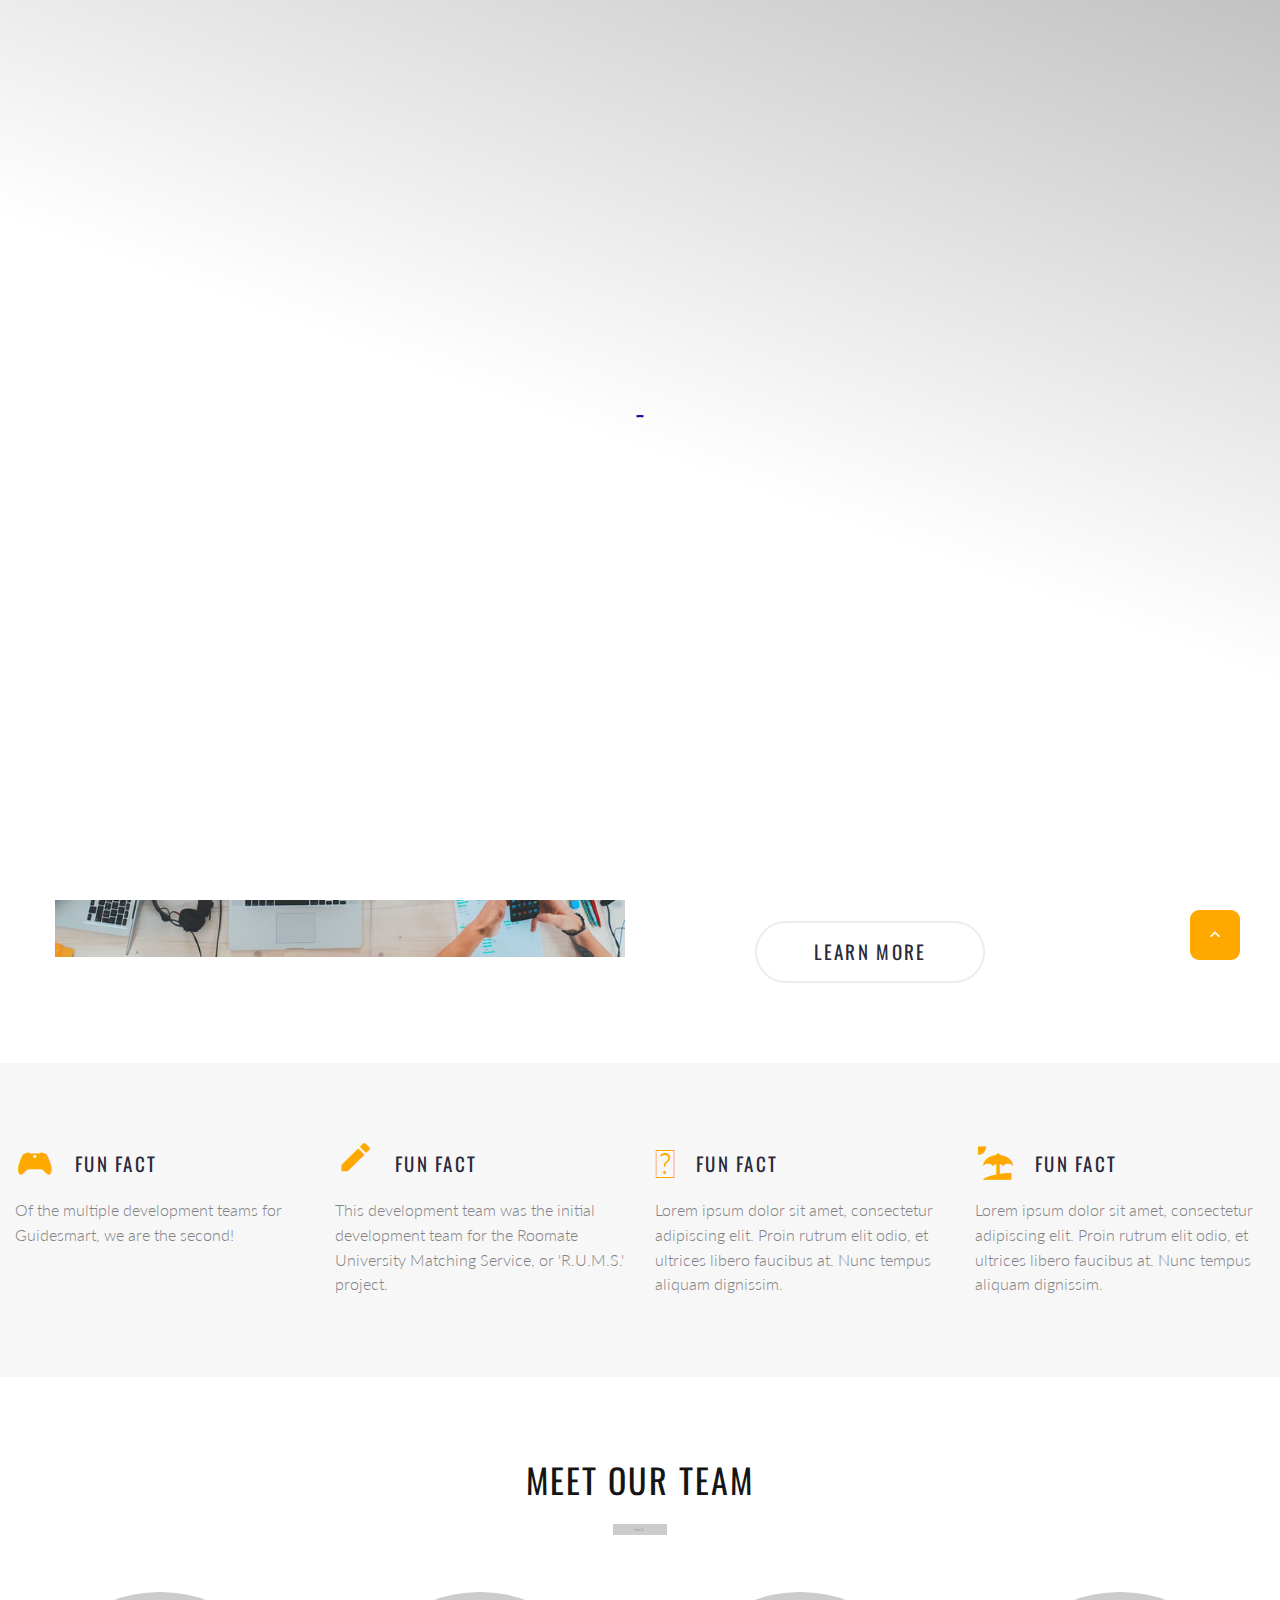
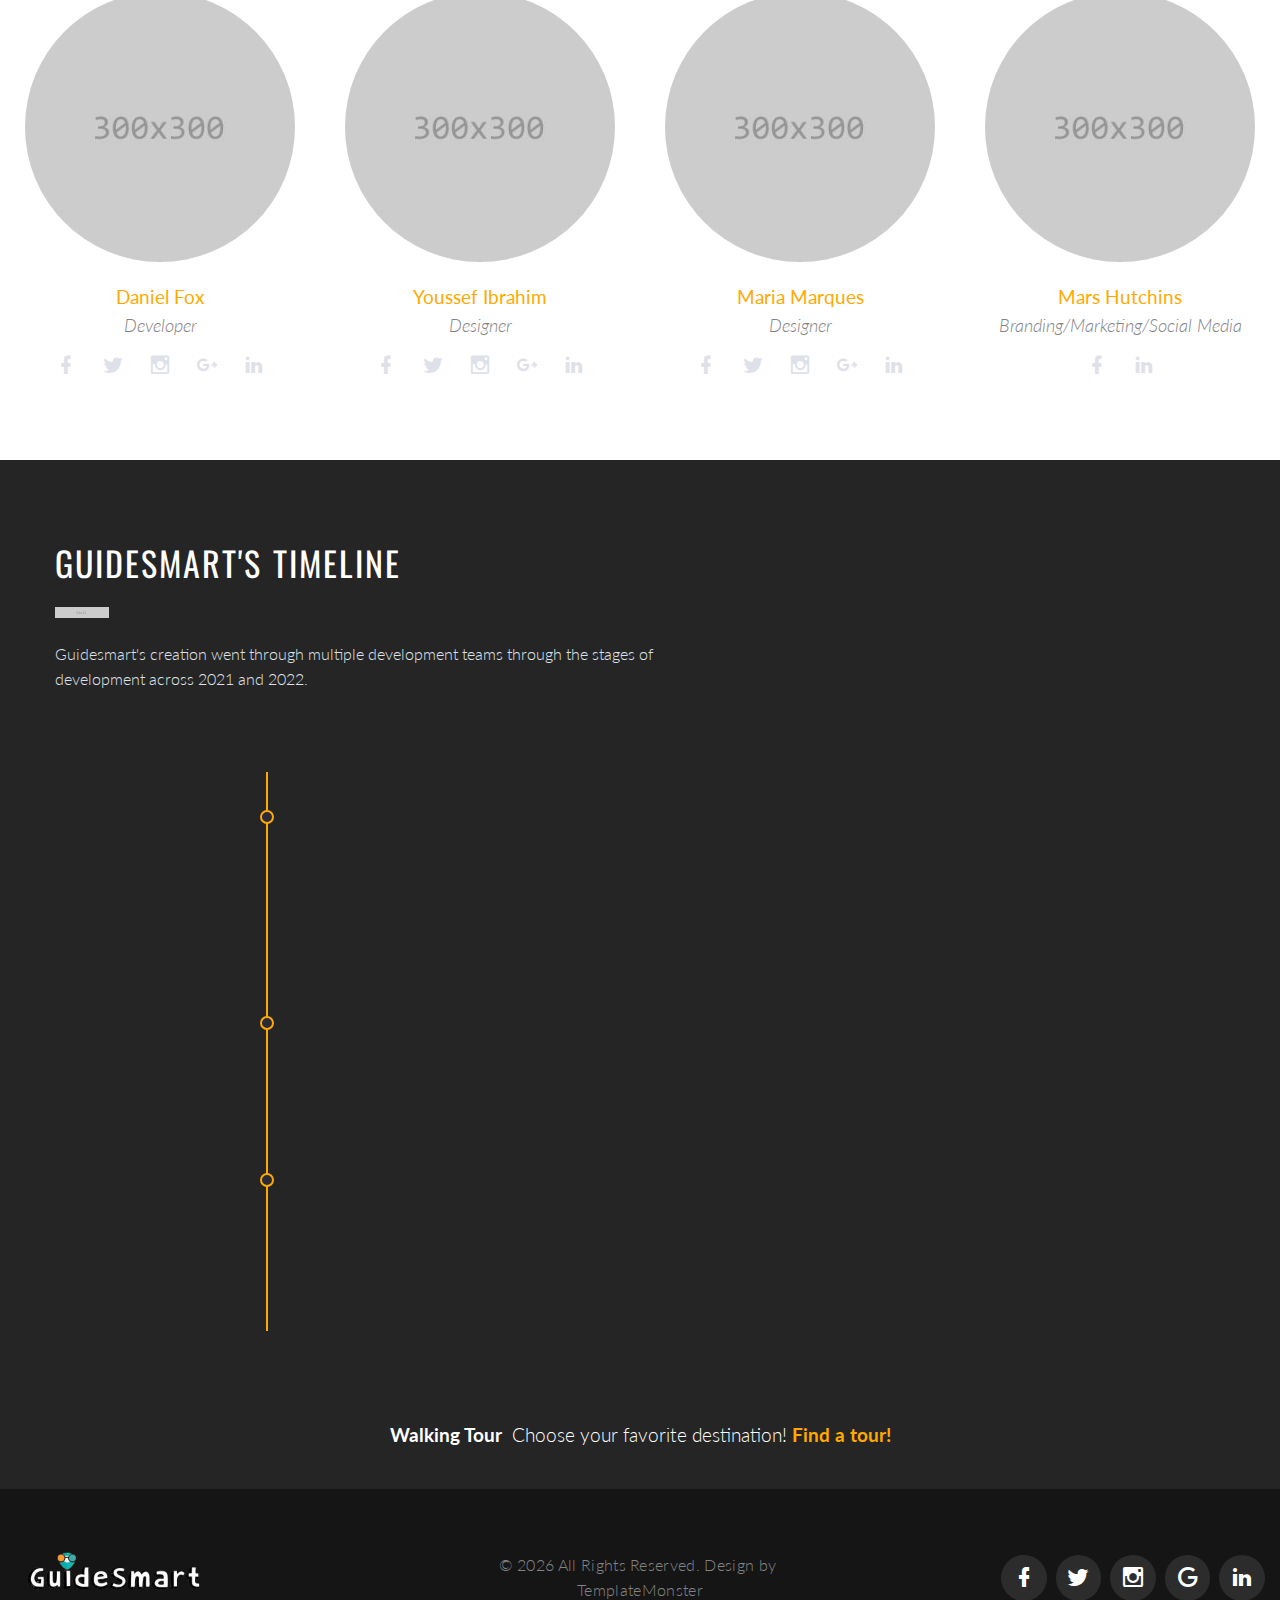
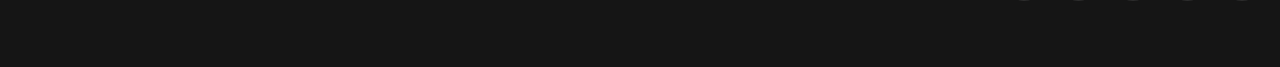
==== about-us.html @ 0b8d1c2c "Update about-us.html" ====
<!DOCTYPE html>
<html class="wide wow-animation" lang="en"> 
  <head>
    <!-- Site Title-->
    <title>About Us</title>
    <meta name="format-detection" content="telephone=no">
    <meta name="viewport" content="width=device-width, height=device-height, initial-scale=1.0">
    <meta http-equiv="X-UA-Compatible" content="IE=edge">
    <meta charset="utf-8">
    <link rel="icon" href="images/favicon.ico" type="image/x-icon">
    <!-- Stylesheets -->
    <link rel="stylesheet" type="text/css" href="//fonts.googleapis.com/css?family=Oswald:200,400%7CLato:300,400,300italic,700%7CMontserrat:900">
    <link rel="stylesheet" href="css/bootstrap.css">
    <link rel="stylesheet" href="css/style.css">
    <link rel="stylesheet" href="css/fonts.css">
		<!--[if lt IE 10]>
    <div style="background: #212121; padding: 10px 0; box-shadow: 3px 3px 5px 0 rgba(0,0,0,.3); clear: both; text-align:center; position: relative; z-index:1;"><a href="http://windows.microsoft.com/en-US/internet-explorer/"><img src="images/ie8-panel/warning_bar_0000_us.jpg" border="0" height="42" width="820" alt="You are using an outdated browser. For a faster, safer browsing experience, upgrade for free today."></a></div>
    <script src="js/html5shiv.min.js"> </script>
		<![endif]--> 
  </head>
  <body>
    <!-- Page preloader-->
    <div class="page-loader"> 
      <div class="page-loader-body"> 
        <div class="preloader-wrapper big active"> 
          <div class="spinner-layer spinner-blue"> 
            <div class="circle-clipper left">
              <div class="circle"> </div>
            </div>
            <div class="gap-patch">
              <div class="circle"> </div>
            </div>
            <div class="circle-clipper right">
              <div class="circle"></div>
            </div>
          </div>
          <div class="spinner-layer spinner-red">
            <div class="circle-clipper left">
              <div class="circle"></div>
            </div>
            <div class="gap-patch">
              <div class="circle"> </div>
            </div>
            <div class="circle-clipper right">
              <div class="circle"></div>
            </div>
          </div>
          <div class="spinner-layer spinner-yellow"> 
            <div class="circle-clipper left">
              <div class="circle"></div>
            </div>
            <div class="gap-patch">
              <div class="circle"></div>
            </div>
            <div class="circle-clipper right">
              <div class="circle"> </div>
            </div>
          </div>
          <div class="spinner-layer spinner-green"> 
            <div class="circle-clipper left">
              <div class="circle"></div>
            </div>
            <div class="gap-patch">
              <div class="circle"></div>
            </div>
            <div class="circle-clipper right">
              <div class="circle"></div>
            </div>
          </div>
        </div>
      </div>
    </div>
    <!-- Page-->
    <div class="page">
      <!-- Page Header-->
      <header class="section page-header breadcrumbs-custom-wrap bg-gradient bg-secondary-2 novi-background bg-cover">
        <!-- RD Navbar-->
        <div class="rd-navbar-wrap rd-navbar-default">
          <nav class="rd-navbar" data-layout="rd-navbar-fixed" data-sm-layout="rd-navbar-fixed" data-md-layout="rd-navbar-fixed" data-md-device-layout="rd-navbar-fixed" data-lg-layout="rd-navbar-fullwidth" data-xl-layout="rd-navbar-static" data-lg-device-layout="rd-navbar-fixed" data-xl-device-layout="rd-navbar-static" data-md-stick-up-offset="2px" data-lg-stick-up-offset="2px" data-stick-up="true" data-sm-stick-up="true" data-md-stick-up="true" data-lg-stick-up="true" data-xl-stick-up="true">
            <div class="rd-navbar-inner"> 
              <!-- RD Navbar Panel-->
              <div class="rd-navbar-panel">
                <!-- RD Navbar Toggle-->
                <button class="rd-navbar-toggle" data-rd-navbar-toggle=".rd-navbar-nav-wrap"><span></span></button>
                <!-- RD Navbar Brand-->
                <div class="rd-navbar-brand"><a class="brand-name" href="index.html"><img class="logo-default" src="images/logo-default-208x46.png" alt="" width="208" height="46"/><img class="logo-inverse" src="images/logo.png" alt="" width="208" height="46"/></a></div>
              </div>
              <div class="rd-navbar-aside-right">
                <div class="rd-navbar-nav-wrap">
                  <!-- RD Navbar Nav-->
                  <ul class="rd-navbar-nav">
                    <li><a href="index.html">Home</a>
                    </li>
                    <li class="active"><a href="about-us.html">About Us</a>
                    </li>
                    <li><a href="contacts.html">Contacts</a>
                    </li>
                    <li><a href="blank.html">Blank Template</a>
                    </li>
                  </ul>
                </div>
              </div>
            </div>
          </nav>
        </div>
        <!-- Breadcrumbs-->
        <section class="breadcrumbs-custom" style="background: url(&quot;images/breadcrumbs-bg.jpg&quot;); background-size: cover;">
          <div class="container">
            <p class="breadcrumbs-custom-subtitle">Who We Are</p>
            <p class="heading-1 breadcrumbs-custom-title">About Us</p>
            <ul class="breadcrumbs-custom-path">
              <li><a href="index.html">Home</a></li>
              <li class="active">About Us</li>
            </ul>
          </div>
        </section>

      </header>
      <!-- hi, we are brave-->
      <section class="section section-lg bg-default">
        <div class="container container-bigger">
          <div class="row row-50 justify-content-md-center align-items-lg-center justify-content-xl-between flex-lg-row-reverse">
            <div class="col-md-10 col-lg-6 col-xl-5">
              <h3>hi, we are Guide Smart</h3>
              <div class="divider divider-decorate"></div>
              <p class="heading-5">Lorem ipsum dolor sit amet, consectetur adipiscing elit, sed do eiusmod tempor incididunt ut labore et dolore magna aliqua. Ut enim ad minim veniam, quis </p>
              <p class="text-spacing-sm">Lorem ipsum dolor sit amet, consectetur adipiscing elit, sed do eiusmod tempor incididunt ut labore et dolore magna aliqua. Ut enim ad minim veniam, quis nostrud exercitation ullamco laboris nisi ut aliquip ex ea commodo consequat. Duis aute irure dolor in </p><a class="button button-default-outline button-nina" href="#">learn more</a>
            </div>
            <div class="col-md-10 col-lg-6"><img src="images/about-us-1-720x459.jpg" alt="" width="720" height="459"/>
            </div>
          </div>
        </div>
      </section>

      <!-- Small Features-->
      <section class="section section-lg section-lg-alternative bg-gray-lighter novi-background bg-cover">
        <div class="container container-wide">
          <div class="row row-50 justify-content-sm-center text-gray-light">
            <div class="col-sm-10 col-md-6 col-xl-3">
              <article class="box-minimal">
                <div class="box-minimal-header">
                  <div class="box-minimal-icon box-minimal-icon-lg novi-icon mdi mdi mdi-xbox-controller"></div>
                  <h6 class="box-minimal-title">fun fact&nbsp;</h6>
                </div>
                <p>Of the multiple development teams for Guidesmart, we are the second!</p>
              </article>
            </div>
            <div class="col-sm-10 col-md-6 col-xl-3">
              <article class="box-minimal">
                <div class="box-minimal-header">
                  <div class="box-minimal-icon box-minimal-icon-lg novi-icon mdi mdi-border-color"></div>
                  <h6 class="box-minimal-title">fun fact</h6>
                </div>
                <p>This development team was the initial development team for the Roomate University Matching Service, or 'R.U.M.S.' project.</p>
              </article>
            </div>
            <div class="col-sm-10 col-md-6 col-xl-3">
              <article class="box-minimal">
                <div class="box-minimal-header">
                  <div class="box-minimal-icon box-minimal-icon-lg novi-icon mdi-key-variant"></div>
                  <h6 class="box-minimal-title">fun fact</h6>
                </div>
                <p>Lorem ipsum dolor sit amet, consectetur adipiscing elit. Proin rutrum elit odio, et ultrices libero faucibus at. Nunc tempus aliquam dignissim.</p>
              </article>
            </div>
            <div class="col-sm-10 col-md-6 col-xl-3">
              <article class="box-minimal">
                <div class="box-minimal-header">
                  <div class="box-minimal-icon box-minimal-icon-lg novi-icon mdi mdi-beach"></div>
                  <h6 class="box-minimal-title">fun fact</h6>
                </div>
                <p>Lorem ipsum dolor sit amet, consectetur adipiscing elit. Proin rutrum elit odio, et ultrices libero faucibus at. Nunc tempus aliquam dignissim.</p>
              </article>
            </div>
          </div>
        </div>
      </section>

      <!-- our team-->
      <section class="section section-lg text-center novi-background bg-cover">
        <div class="container container-wide">
          <h3>MEET OUR TEAM</h3>
          <div class="divider divider-decorate"></div>
          <div class="row row-50 row-xxl-90 justify-content-sm-center offset-custom-2">
            <div class="col-md-6 col-lg-3">
              <div class="team-classic team-classic-circle">
                <figure><img class="rounded-circle" src="images/team-07-300x300.jpg" alt="" width="300" height="300"/>
                </figure>
                <div class="team-classic-caption">
                  <h5><a class="team-classic-title" href="#">Daniel Fox</a></h5>
                  <p class="team-classic-job-position">Developer</p>
                  <ul class="list-inline list-team">
                    <li class="list-inline-item"><a class="icon novi-icon icon-sm-bigger icon-gray-1 mdi mdi-facebook" href="#"></a></li>
                    <li class="list-inline-item"><a class="icon novi-icon icon-sm-bigger icon-gray-1 mdi mdi-twitter" href="#"></a></li>
                    <li class="list-inline-item"><a class="icon novi-icon icon-sm-bigger icon-gray-1 mdi mdi-instagram" href="#"></a></li>
                    <li class="list-inline-item"><a class="icon novi-icon icon-sm-bigger icon-gray-1 mdi mdi-google-plus" href="#"></a></li>
                    <li class="list-inline-item"><a class="icon novi-icon icon-sm-bigger icon-gray-1 mdi mdi-linkedin" href="#"></a></li>
                  </ul>
                </div>
              </div>
            </div>
            <div class="col-md-6 col-lg-3">
              <div class="team-classic team-classic-circle">
                <figure><img class="rounded-circle" src="images/team-08-300x300.jpg" alt="" width="300" height="300"/>
                </figure>
                <div class="team-classic-caption">
                  <h5><a class="team-classic-title" href="#">Youssef Ibrahim</a></h5>
                  <p class="team-classic-job-position">Designer</p>
                  <ul class="list-inline list-team">
                    <li class="list-inline-item"><a class="icon novi-icon icon-sm-bigger icon-gray-1 mdi mdi-facebook" href="#"></a></li>
                    <li class="list-inline-item"><a class="icon novi-icon icon-sm-bigger icon-gray-1 mdi mdi-twitter" href="#"></a></li>
                    <li class="list-inline-item"><a class="icon novi-icon icon-sm-bigger icon-gray-1 mdi mdi-instagram" href="#"></a></li>
                    <li class="list-inline-item"><a class="icon novi-icon icon-sm-bigger icon-gray-1 mdi mdi-google-plus" href="#"></a></li>
                    <li class="list-inline-item"><a class="icon novi-icon icon-sm-bigger icon-gray-1 mdi mdi-linkedin" href="#"></a></li>
                  </ul>
                </div>
              </div>
            </div>
            <div class="col-md-6 col-lg-3">
              <div class="team-classic team-classic-circle">
                <figure><img class="rounded-circle" src="images/team-09-300x300.jpg" alt="" width="300" height="300"/>
                </figure>
                <div class="team-classic-caption">
                  <h5><a class="team-classic-title" href="#">Maria Marques</a></h5>
                  <p class="team-classic-job-position">Designer</p>
                  <ul class="list-inline list-team">
                    <li class="list-inline-item"><a class="icon novi-icon icon-sm-bigger icon-gray-1 mdi mdi-facebook" href="#"></a></li>
                    <li class="list-inline-item"><a class="icon novi-icon icon-sm-bigger icon-gray-1 mdi mdi-twitter" href="#"></a></li>
                    <li class="list-inline-item"><a class="icon novi-icon icon-sm-bigger icon-gray-1 mdi mdi-instagram" href="#"></a></li>
                    <li class="list-inline-item"><a class="icon novi-icon icon-sm-bigger icon-gray-1 mdi mdi-google-plus" href="#"></a></li>
                    <li class="list-inline-item"><a class="icon novi-icon icon-sm-bigger icon-gray-1 mdi mdi-linkedin" href="#"></a></li>
                  </ul>
                </div>
              </div>
            </div>
            <div class="col-md-6 col-lg-3">
              <div class="team-classic team-classic-circle">
                <figure><img class="rounded-circle" src="images/team-10-300x300.jpg" alt="" width="300" height="300"/>
                </figure>
                <div class="team-classic-caption">
                  <h5><a class="team-classic-title" href="#">Mars Hutchins</a></h5>
                  <p class="team-classic-job-position">Branding/Marketing/Social Media</p>
                  <ul class="list-inline list-team">
                    <li class="list-inline-item"><a class="icon novi-icon icon-sm-bigger icon-gray-1 mdi mdi-facebook" href="https://www.facebook.com/profile.php?id=100077407101722"></a></li>
                    <li class="list-inline-item"><a class="icon novi-icon icon-sm-bigger icon-gray-1 mdi mdi-linkedin" href="https://www.linkedin.com/in/mars-hutchins-b21b64153/"></a></li>
                  </ul>
                </div>
              </div>
            </div>
           
</div>
        </div>
      </section>

      <!-- Our history-->
      <section class="section section-lg bg-gray-700 novi-background bg-cover">
        <div class="container container-bigger">
          <div class="row row-fix row-50 justify-content-sm-center justify-content-xl-between">
            <div class="col-sm-10 col-md-12 col-xl-7">
              <h3>Guidesmart's Timeline</h3>
              <div class="divider divider-decorate"></div>
              <p class="text-gray-light">Guidesmart's creation went through multiple development teams through the stages of development across 2021 and 2022. </p>
              <div class="time-line-vertical inset-md">
                <div class="time-line-vertical-element">
                  <div class="unit unit-sm flex-column flex-md-row unit-spacing-xxl">
                    <div class="unit-left">
                      <div class="time-line-time">
                        <time class="wow fadeInLeft" data-wow-delay=".0s" datetime="2018">August 2021</time>
                      </div>
                    </div>
                    <div class="unit-body">
                      <div class="time-line-content wow fadeInRight" data-wow-delay=".6s">
                        <h5>Project Creation Date</h5>
                        <p>It was in the Fall of 2021 that this Guidesmart’s initial team was created, as well as the project’s pitch and subsequent creation. Through the following months the project would go through development of planning for userbase, funding, visual style and branding. </p>
                      </div>
                    </div>
                  </div>
                </div>
                <div class="time-line-vertical-element">
                  <div class="unit flex-column flex-md-row unit-spacing-xxl">
                    <div class="unit-left">
                      <div class="time-line-time">
                        <time class="wow fadeInLeft" data-wow-delay=".1s" datetime="2018">December 2021</time>
                      </div>
                    </div>
                    <div class="unit-body">
                      <div class="time-line-content wow fadeInRight" data-wow-delay=".7s">
                        <h5>Prototype Creation</h5>
                        <p> By the end of 2021, Guidesmart’s logos, assets and low-fidelity prototype was created, simulating how it would look as a phone application. </p>
                      </div>
                    </div>
                  </div>
                </div>
                <div class="time-line-vertical-element">
                  <div class="unit flex-column flex-md-row unit-spacing-xxl">
                    <div class="unit-left">
                      <div class="time-line-time">
                        <time class="wow fadeInLeft" data-wow-delay=".2s" datetime="2018">January 2022</time>
                      </div>
                    </div>
                    <div class="unit-body">
                      <div class="time-line-content wow fadeInRight" data-wow-delay=".8s">
                        <h5>Control Change</h5>
                        <p>In the Spring of 2022, control of the Guidesmart project was handed over to a new team of developers, that being the current team on this page, who went forward with testing, mitigation and recreation of this site.</p>
                      </div>
                    </div>
                  </div>
                </div>
              </div>
            </div>
            <div class="col-sm-10 col-md-12 col-xl-4">
              <div class="row row-30">
                <div class="col-md-4 col-xl-12 wow fadeInUp" data-wow-delay=".1s"><img src="images/about-us-2-420x280.jpg" alt="" width="420" height="280"/>
                </div>
                <div class="col-md-4 col-xl-12 wow fadeInUp" data-wow-delay=".2s"><img src="images/about-us-3-420x280.jpg" alt="" width="420" height="280"/>
                </div>
                <div class="col-md-4 col-xl-12 wow fadeInUp" data-wow-delay=".3s"><img src="images/about-us-4-420x280.jpg" alt="" width="420" height="280"/>
                </div>
              </div>
            </div>
          </div>
        </div>
      </section>


      <!-- CTA Gradient-->
      <section class="section section-xs text-center bg-gray-700 novi-background bg-cover">
        <div class="container container-wide">
          <div class="box-cta-thin">
            <p class="big"><strong>Walking Tour  </strong>&nbsp;<span>Choose your favorite destination!</span>&nbsp;<a class="link-bold" href="#">Find a tour! </a></p>
          </div>
        </div>
      </section>

      <!-- Footer Minimal-->
      <footer class="section page-footer page-footer-minimal novi-background bg-cover text-center bg-gray-darker">
        <div class="container container-wide">
          <div class="row row-fix justify-content-sm-center align-items-md-center row-30">
            <div class="col-md-10 col-lg-7 col-xl-4 text-xl-left"><a href="index.html"><img class="inverse-logo" src="images/logo.png" alt="" width="208" height="46"/></a></div>
            <div class="col-md-10 col-lg-7 col-xl-4">
              <p class="right">&#169;&nbsp;<span class="copyright-year"></span> All Rights Reserved. Design&nbsp;by&nbsp;<a href="https://www.templatemonster.com">TemplateMonster</a></p>
            </div>
            <div class="col-md-10 col-lg-7 col-xl-4 text-xl-right">
              <ul class="group-xs group-middle"> 
                <li><a class="icon novi-icon icon-md-middle icon-circle icon-secondary-5-filled mdi mdi-facebook" href="#"></a></li>
                <li><a class="icon novi-icon icon-md-middle icon-circle icon-secondary-5-filled mdi mdi-twitter" href="#"></a></li>
                <li><a class="icon novi-icon icon-md-middle icon-circle icon-secondary-5-filled mdi mdi-instagram" href="#"></a></li>
                <li><a class="icon novi-icon icon-md-middle icon-circle icon-secondary-5-filled mdi mdi-google" href="#"></a></li>
                <li><a class="icon novi-icon icon-md-middle icon-circle icon-secondary-5-filled mdi mdi-linkedin" href="#"></a></li>
              </ul>
            </div>
          </div>
        </div>
      </footer>
    </div>
    <!-- Global Mailform Output-->
    <div class="snackbars" id="form-output-global"> </div>
    <!-- Javascript-->
    <script src="js/core.min.js"></script>
    <script src="js/script.js"></script>
  </body>
</html>
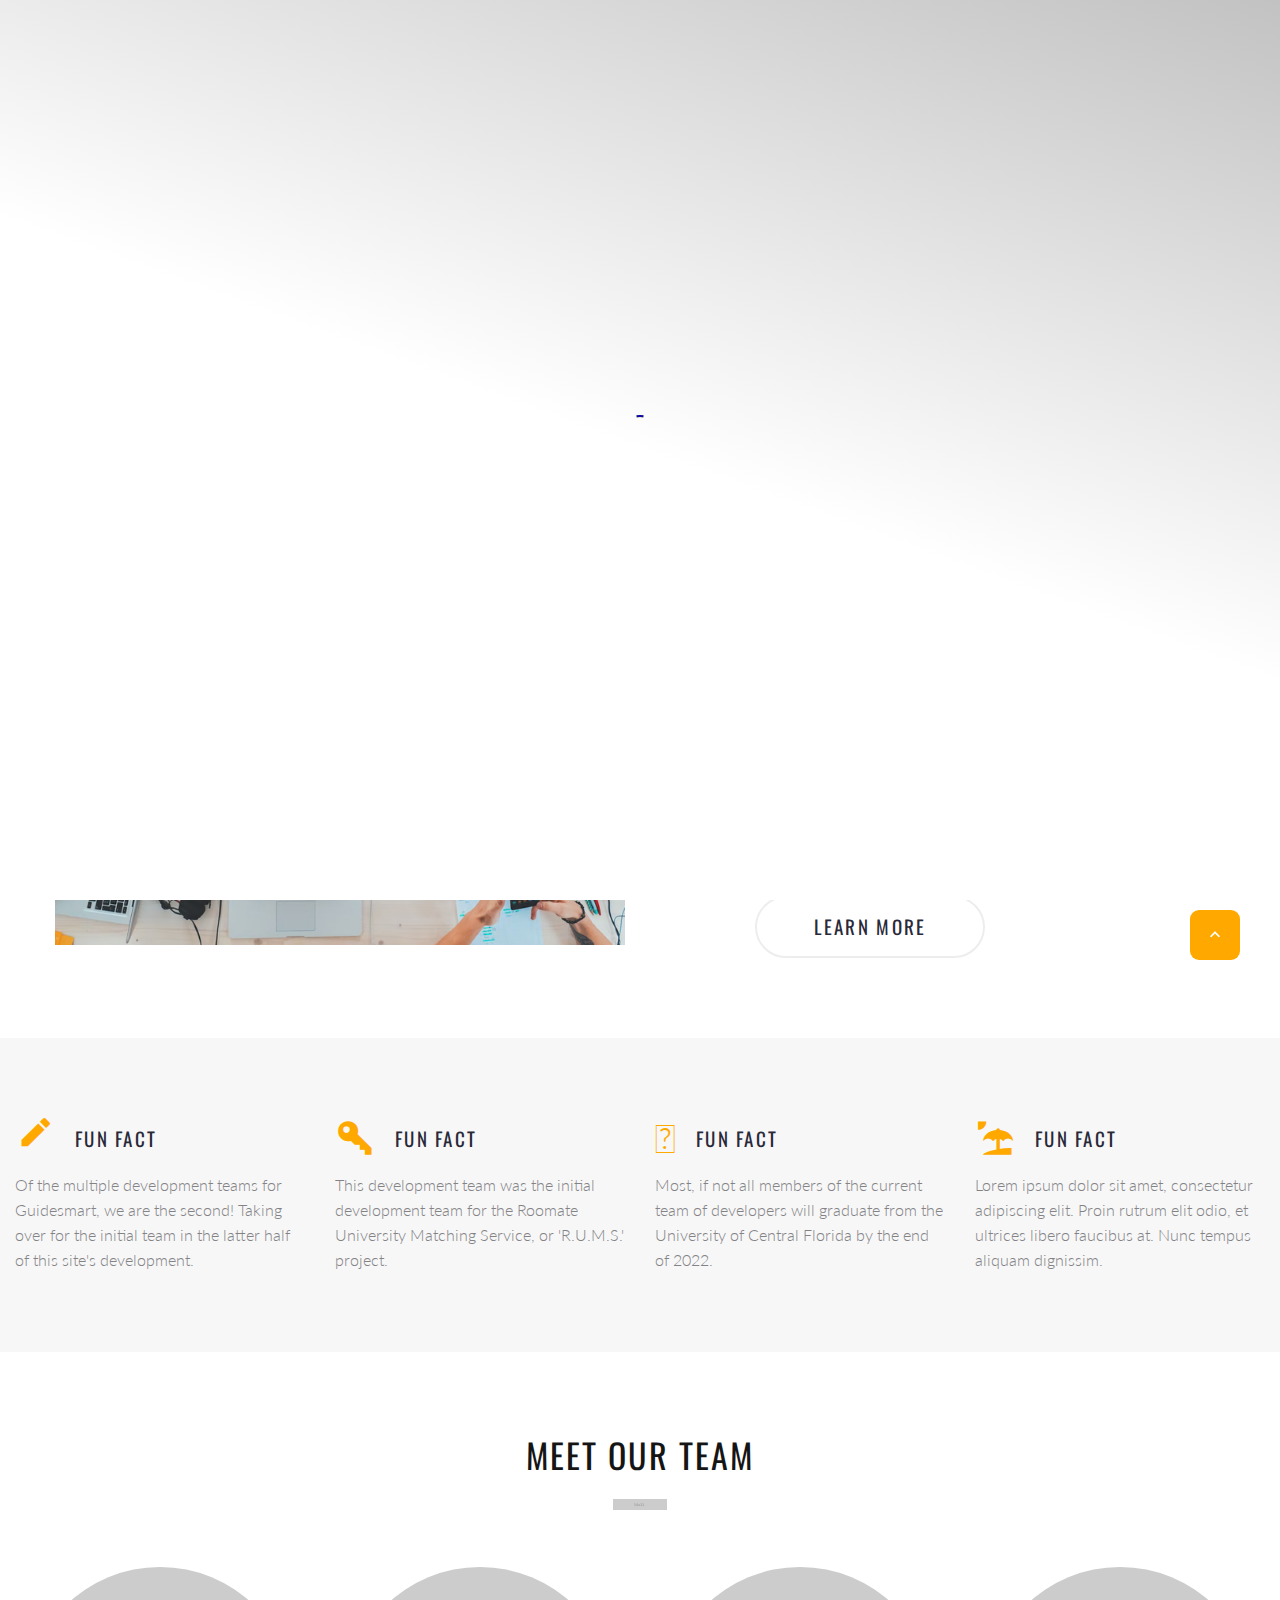
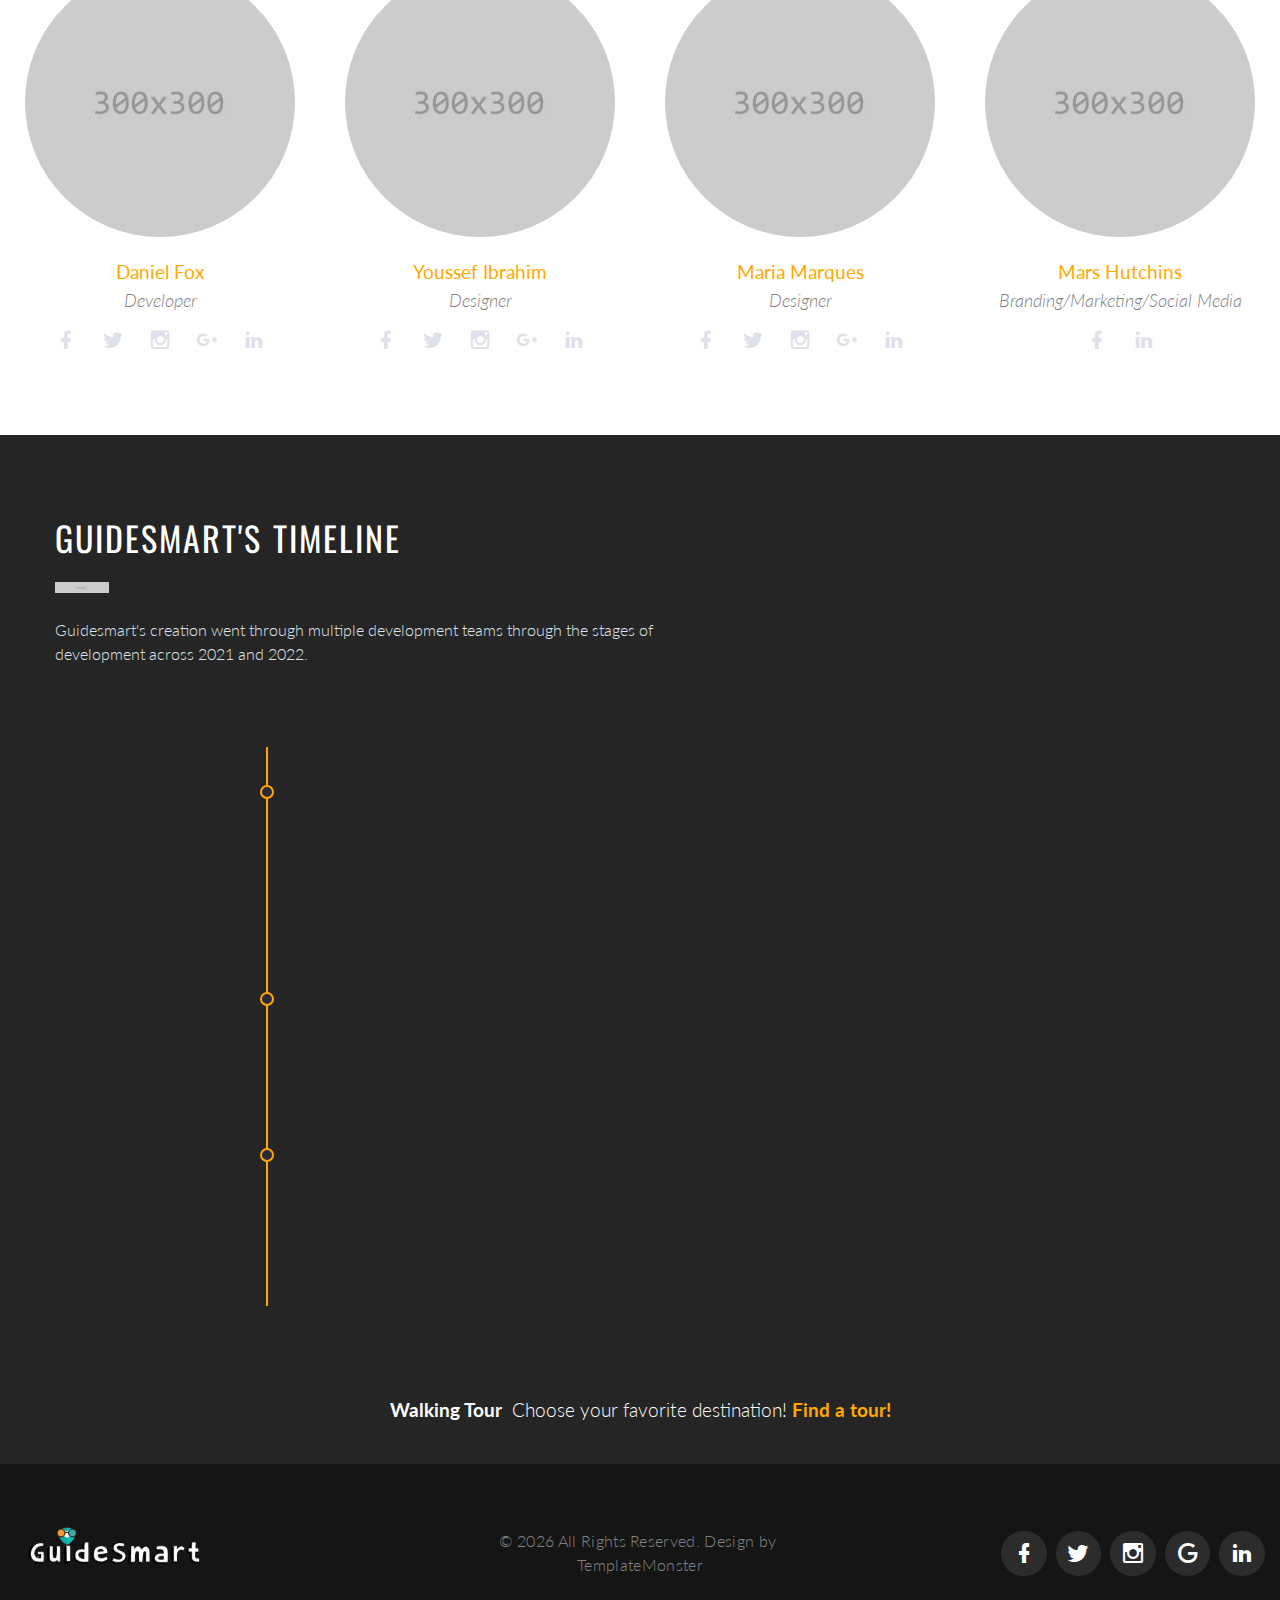
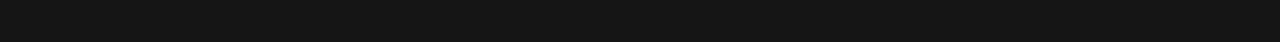
==== commit c41a3760: "Update about-us.html" ====
--- a/about-us.html
+++ b/about-us.html
@@ -123,8 +123,8 @@
             <div class="col-md-10 col-lg-6 col-xl-5">
               <h3>hi, we are Guide Smart</h3>
               <div class="divider divider-decorate"></div>
-              <p class="heading-5">Lorem ipsum dolor sit amet, consectetur adipiscing elit, sed do eiusmod tempor incididunt ut labore et dolore magna aliqua. Ut enim ad minim veniam, quis </p>
-              <p class="text-spacing-sm">Lorem ipsum dolor sit amet, consectetur adipiscing elit, sed do eiusmod tempor incididunt ut labore et dolore magna aliqua. Ut enim ad minim veniam, quis nostrud exercitation ullamco laboris nisi ut aliquip ex ea commodo consequat. Duis aute irure dolor in </p><a class="button button-default-outline button-nina" href="#">learn more</a>
+              <p class="heading-5">The current members of Guidesmart's development team are dedicated to delivering each aspect of this site's creation and improvement. </p>
+              <p class="text-spacing-sm">Each of us are working in different areas of creation, from visual style, to development, to content. We are all working hard to ensure Guidesmart's service and success with every member and user who enters the site. </p><a class="button button-default-outline button-nina" href="#">learn more</a>
             </div>
             <div class="col-md-10 col-lg-6"><img src="images/about-us-1-720x459.jpg" alt="" width="720" height="459"/>
             </div>
@@ -139,16 +139,16 @@
             <div class="col-sm-10 col-md-6 col-xl-3">
               <article class="box-minimal">
                 <div class="box-minimal-header">
-                  <div class="box-minimal-icon box-minimal-icon-lg novi-icon mdi mdi mdi-xbox-controller"></div>
+                  <div class="box-minimal-icon box-minimal-icon-lg novi-icon mdi mdi mdi-border-color"></div>
                   <h6 class="box-minimal-title">fun fact&nbsp;</h6>
                 </div>
-                <p>Of the multiple development teams for Guidesmart, we are the second!</p>
+                <p>Of the multiple development teams for Guidesmart, we are the second! Taking over for the initial team in the latter half of this site's development.</p>
               </article>
             </div>
             <div class="col-sm-10 col-md-6 col-xl-3">
               <article class="box-minimal">
                 <div class="box-minimal-header">
-                  <div class="box-minimal-icon box-minimal-icon-lg novi-icon mdi mdi-border-color"></div>
+                  <div class="box-minimal-icon box-minimal-icon-lg novi-icon mdi mdi-key-variant"></div>
                   <h6 class="box-minimal-title">fun fact</h6>
                 </div>
                 <p>This development team was the initial development team for the Roomate University Matching Service, or 'R.U.M.S.' project.</p>
@@ -157,10 +157,10 @@
             <div class="col-sm-10 col-md-6 col-xl-3">
               <article class="box-minimal">
                 <div class="box-minimal-header">
-                  <div class="box-minimal-icon box-minimal-icon-lg novi-icon mdi-key-variant"></div>
+                  <div class="box-minimal-icon box-minimal-icon-lg novi-icon mdi-trophy-variant"></div>
                   <h6 class="box-minimal-title">fun fact</h6>
                 </div>
-                <p>Lorem ipsum dolor sit amet, consectetur adipiscing elit. Proin rutrum elit odio, et ultrices libero faucibus at. Nunc tempus aliquam dignissim.</p>
+                <p>Most, if not all members of the current team of developers will graduate from the University of Central Florida by the end of 2022.</p>
               </article>
             </div>
             <div class="col-sm-10 col-md-6 col-xl-3">
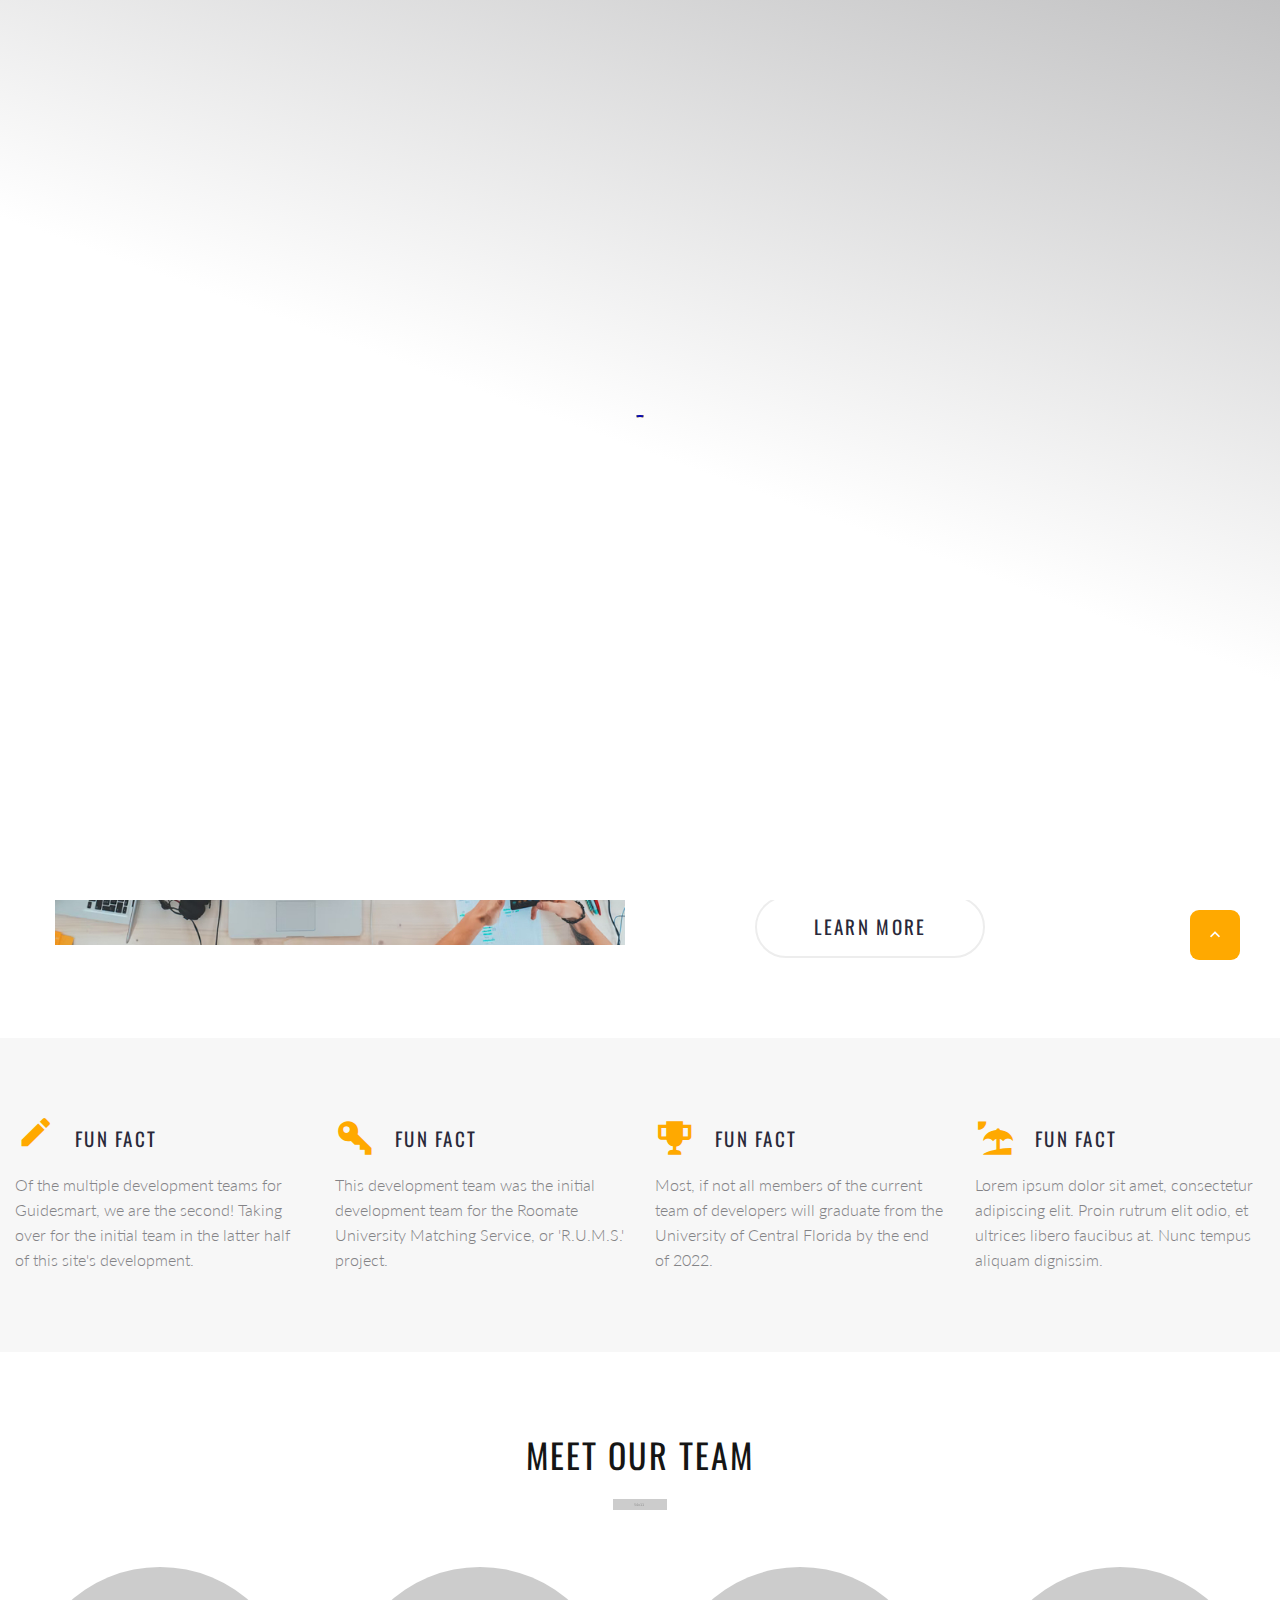
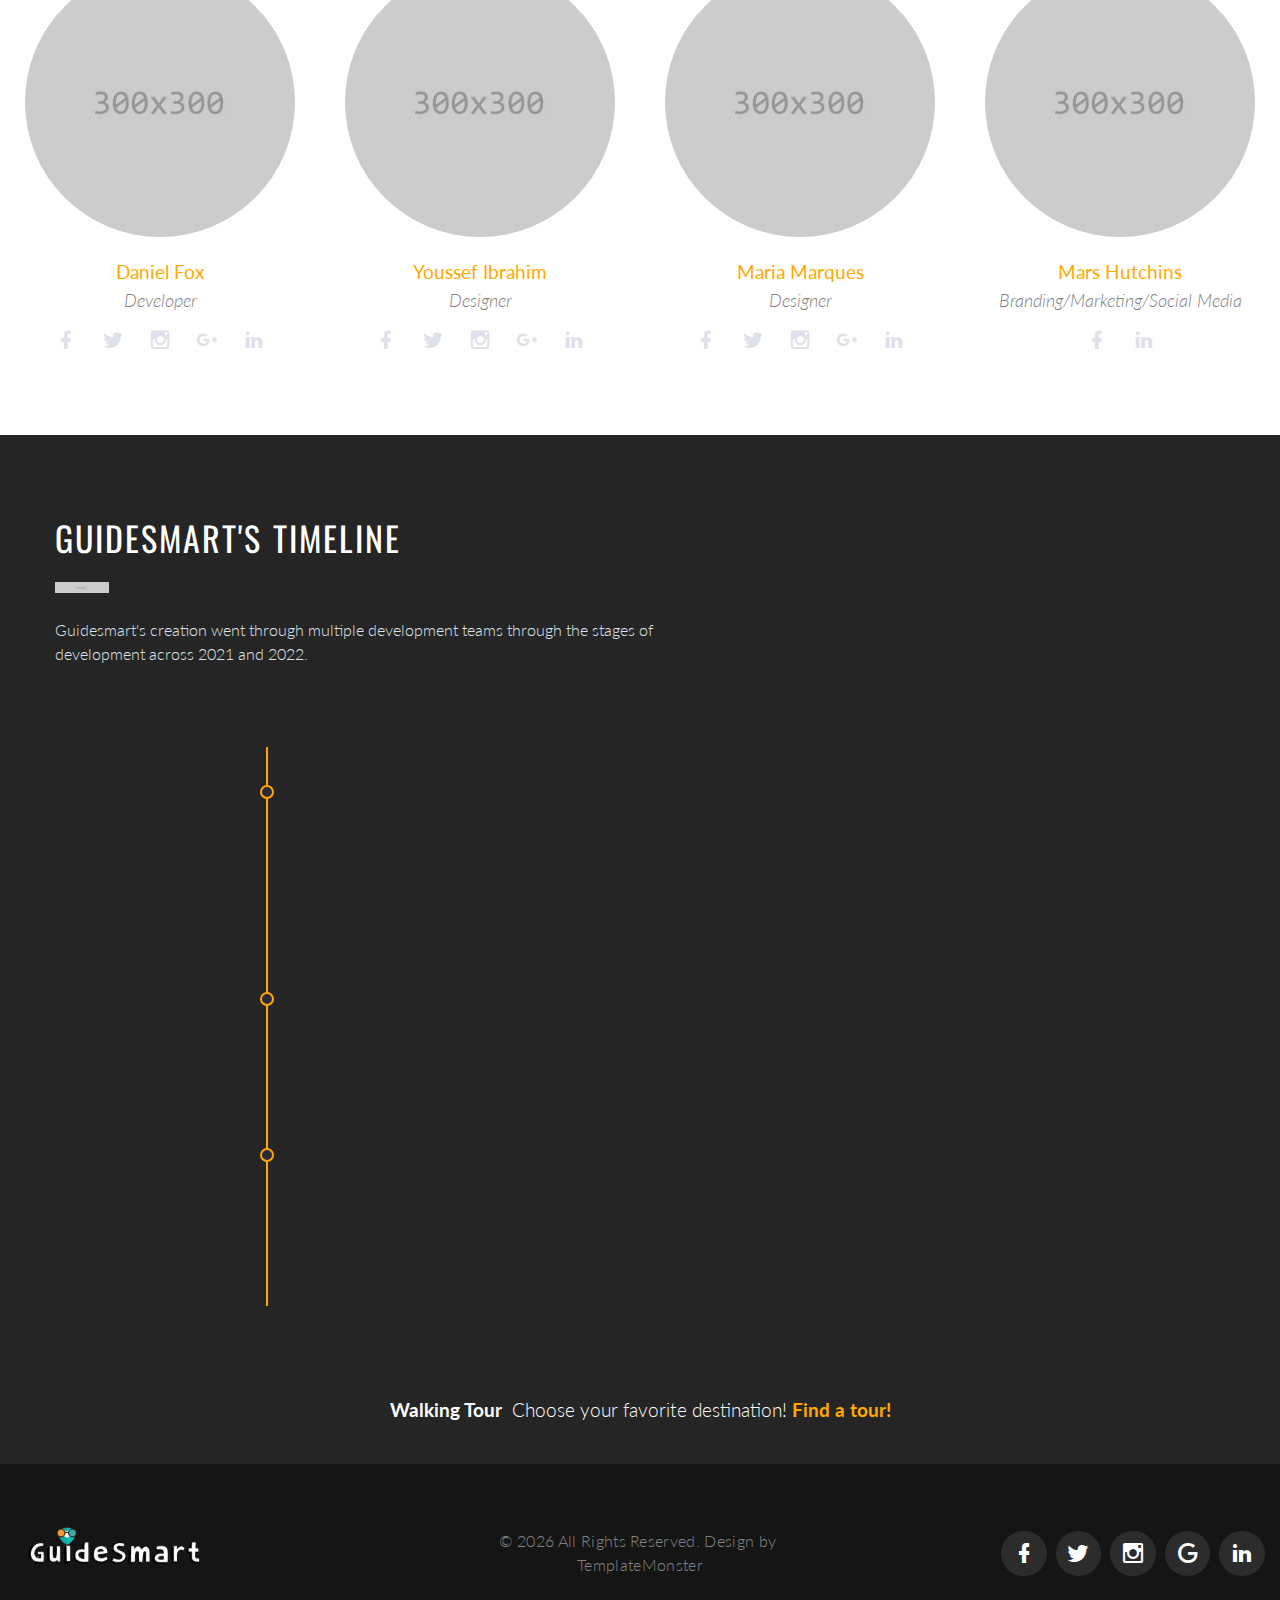
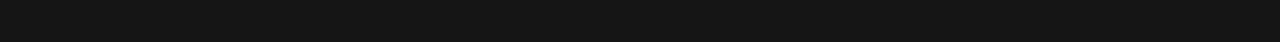
==== commit dff327c0: "Update about-us.html" ====
--- a/about-us.html
+++ b/about-us.html
@@ -157,7 +157,7 @@
             <div class="col-sm-10 col-md-6 col-xl-3">
               <article class="box-minimal">
                 <div class="box-minimal-header">
-                  <div class="box-minimal-icon box-minimal-icon-lg novi-icon mdi-trophy-variant"></div>
+                  <div class="box-minimal-icon box-minimal-icon-lg novi-icon mdi mdi-trophy-variant"></div>
                   <h6 class="box-minimal-title">fun fact</h6>
                 </div>
                 <p>Most, if not all members of the current team of developers will graduate from the University of Central Florida by the end of 2022.</p>
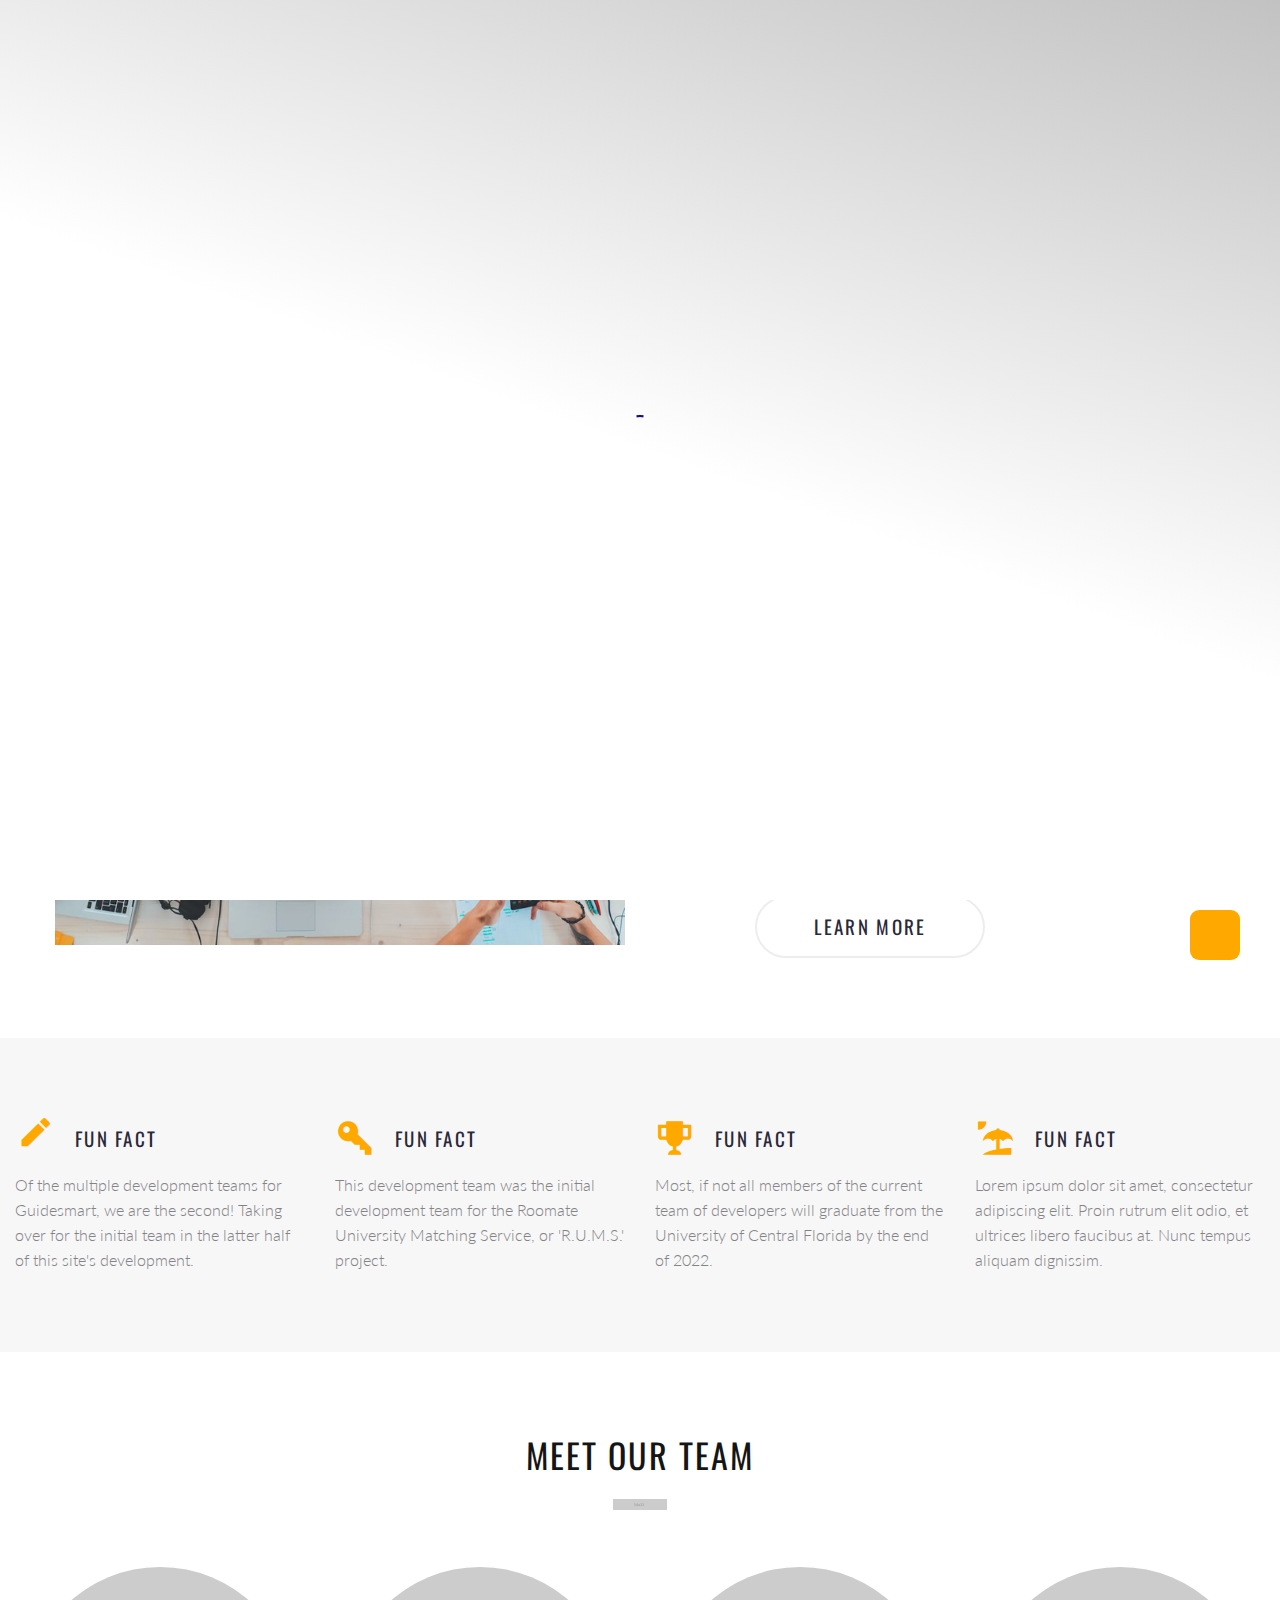
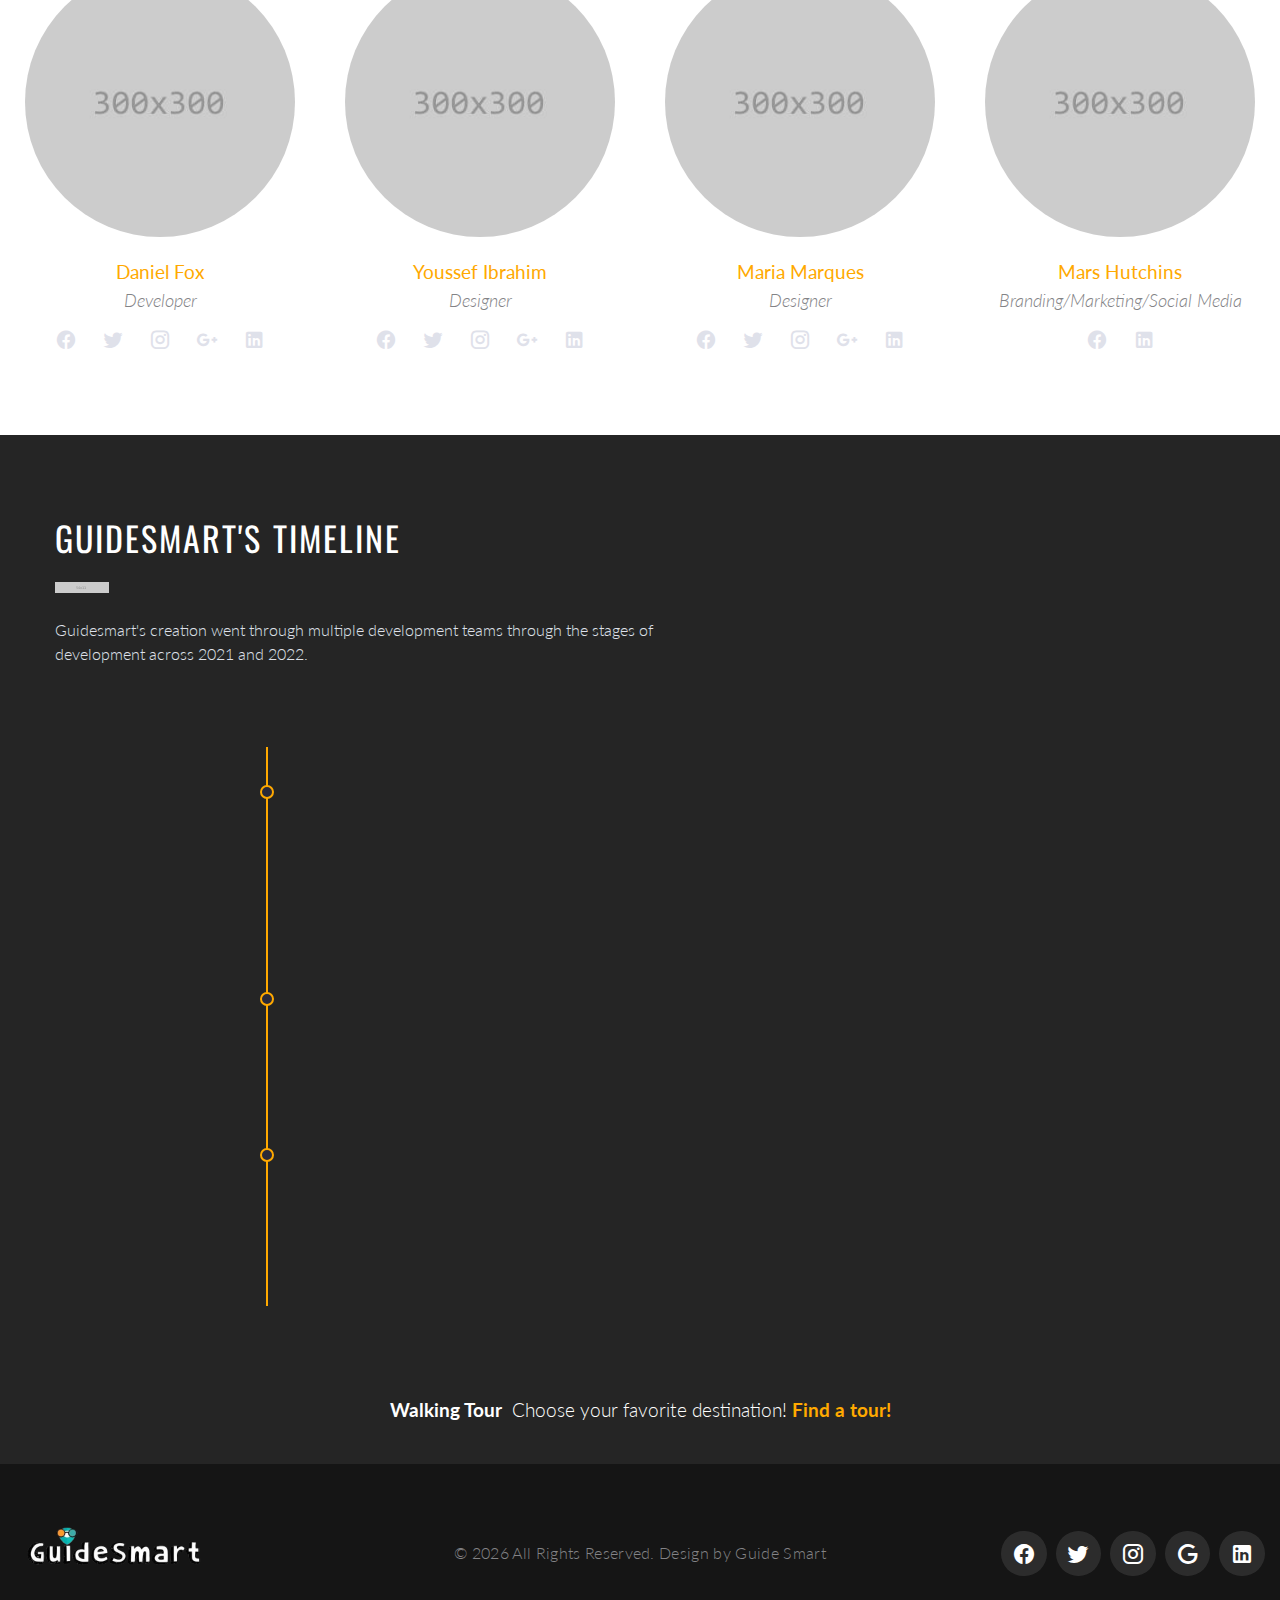
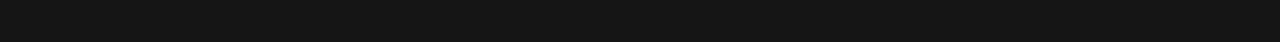
==== commit 7364bbea: "Add files via upload" ====
--- a/about-us.html
+++ b/about-us.html
@@ -338,7 +338,7 @@
           <div class="row row-fix justify-content-sm-center align-items-md-center row-30">
             <div class="col-md-10 col-lg-7 col-xl-4 text-xl-left"><a href="index.html"><img class="inverse-logo" src="images/logo.png" alt="" width="208" height="46"/></a></div>
             <div class="col-md-10 col-lg-7 col-xl-4">
-              <p class="right">&#169;&nbsp;<span class="copyright-year"></span> All Rights Reserved. Design&nbsp;by&nbsp;<a href="https://www.templatemonster.com">TemplateMonster</a></p>
+              <p class="right">&#169;&nbsp;<span class="copyright-year"></span> All Rights Reserved. Design&nbsp;by&nbsp;<a href='#'>Guide Smart</a></p>
             </div>
             <div class="col-md-10 col-lg-7 col-xl-4 text-xl-right">
               <ul class="group-xs group-middle"> 
@@ -359,4 +359,4 @@
     <script src="js/core.min.js"></script>
     <script src="js/script.js"></script>
   </body>
-</html>
+</html>--- a/css/fonts.css
+++ b/css/fonts.css
@@ -1,9839 +1,31022 @@
-/*
-*
-* Material Design Icons
-* --------------------------------------------------
-*/-@font-face {-	font-family: "Material Design Icons";-	src: url("../fonts/materialdesignicons-webfont.eot?v=1.4.57");-	src: url("../fonts/materialdesignicons-webfont.eot?#iefix&v=1.4.57") format("embedded-opentype"), url("../fonts/materialdesignicons-webfont.woff2?v=1.4.57") format("woff2"), url("../fonts/materialdesignicons-webfont.woff?v=1.4.57") format("woff"), url("../fonts/materialdesignicons-webfont.ttf?v=1.4.57") format("truetype"), url("../fonts/materialdesignicons-webfont.svg?v=1.4.57#materialdesigniconsregular") format("svg");-	font-weight: normal;-	font-style: normal;-}--.mdi {-	display: inline-block;-	font: normal normal normal 24px/1 "Material Design Icons";-	font-size: inherit;-	text-rendering: auto;-	-webkit-font-smoothing: antialiased;-	-moz-osx-font-smoothing: grayscale;-	transform: translate(0, 0);-}--.mdi-access-point:before {-	content: "\f101";-}--.mdi-access-point-network:before {-	content: "\f102";-}--.mdi-account:before {-	content: "\f103";-}--.mdi-account-alert:before {-	content: "\f104";-}--.mdi-account-box:before {-	content: "\f105";-}--.mdi-account-box-outline:before {-	content: "\f106";-}--.mdi-account-check:before {-	content: "\f107";-}--.mdi-account-circle:before {-	content: "\f108";-}--.mdi-account-convert:before {-	content: "\f109";-}--.mdi-account-key:before {-	content: "\f10a";-}--.mdi-account-location:before {-	content: "\f10b";-}--.mdi-account-minus:before {-	content: "\f10c";-}--.mdi-account-multiple:before {-	content: "\f10d";-}--.mdi-account-multiple-outline:before {-	content: "\f10e";-}--.mdi-account-multiple-plus:before {-	content: "\f10f";-}--.mdi-account-network:before {-	content: "\f110";-}--.mdi-account-off:before {-	content: "\f111";-}--.mdi-account-outline:before {-	content: "\f112";-}--.mdi-account-plus:before {-	content: "\f113";-}--.mdi-account-remove:before {-	content: "\f114";-}--.mdi-account-search:before {-	content: "\f115";-}--.mdi-account-star:before {-	content: "\f116";-}--.mdi-account-star-variant:before {-	content: "\f117";-}--.mdi-account-switch:before {-	content: "\f118";-}--.mdi-adjust:before {-	content: "\f119";-}--.mdi-air-conditioner:before {-	content: "\f11a";-}--.mdi-airballoon:before {-	content: "\f11b";-}--.mdi-airplane:before {-	content: "\f11c";-}--.mdi-airplane-off:before {-	content: "\f11d";-}--.mdi-airplay:before {-	content: "\f11e";-}--.mdi-alarm:before {-	content: "\f11f";-}--.mdi-alarm-check:before {-	content: "\f120";-}--.mdi-alarm-multiple:before {-	content: "\f121";-}--.mdi-alarm-off:before {-	content: "\f122";-}--.mdi-alarm-plus:before {-	content: "\f123";-}--.mdi-album:before {-	content: "\f124";-}--.mdi-alert:before {-	content: "\f125";-}--.mdi-alert-box:before {-	content: "\f126";-}--.mdi-alert-circle:before {-	content: "\f127";-}--.mdi-alert-octagon:before {-	content: "\f128";-}--.mdi-alert-outline:before {-	content: "\f129";-}--.mdi-alpha:before {-	content: "\f12a";-}--.mdi-alphabetical:before {-	content: "\f12b";-}--.mdi-amazon:before {-	content: "\f12c";-}--.mdi-amazon-clouddrive:before {-	content: "\f12d";-}--.mdi-ambulance:before {-	content: "\f12e";-}--.mdi-anchor:before {-	content: "\f12f";-}--.mdi-android:before {-	content: "\f130";-}--.mdi-android-debug-bridge:before {-	content: "\f131";-}--.mdi-android-studio:before {-	content: "\f132";-}--.mdi-apple:before {-	content: "\f133";-}--.mdi-apple-finder:before {-	content: "\f134";-}--.mdi-apple-ios:before {-	content: "\f135";-}--.mdi-apple-mobileme:before {-	content: "\f136";-}--.mdi-apple-safari:before {-	content: "\f137";-}--.mdi-appnet:before {-	content: "\f138";-}--.mdi-apps:before {-	content: "\f139";-}--.mdi-archive:before {-	content: "\f13a";-}--.mdi-arrange-bring-forward:before {-	content: "\f13b";-}--.mdi-arrange-bring-to-front:before {-	content: "\f13c";-}--.mdi-arrange-send-backward:before {-	content: "\f13d";-}--.mdi-arrange-send-to-back:before {-	content: "\f13e";-}--.mdi-arrow-all:before {-	content: "\f13f";-}--.mdi-arrow-bottom-drop-circle:before {-	content: "\f140";-}--.mdi-arrow-bottom-left:before {-	content: "\f141";-}--.mdi-arrow-bottom-right:before {-	content: "\f142";-}--.mdi-arrow-collapse:before {-	content: "\f143";-}--.mdi-arrow-down:before {-	content: "\f144";-}--.mdi-arrow-down-bold:before {-	content: "\f145";-}--.mdi-arrow-down-bold-circle:before {-	content: "\f146";-}--.mdi-arrow-down-bold-circle-outline:before {-	content: "\f147";-}--.mdi-arrow-down-bold-hexagon-outline:before {-	content: "\f148";-}--.mdi-arrow-expand:before {-	content: "\f149";-}--.mdi-arrow-left:before {-	content: "\f14a";-}--.mdi-arrow-left-bold:before {-	content: "\f14b";-}--.mdi-arrow-left-bold-circle:before {-	content: "\f14c";-}--.mdi-arrow-left-bold-circle-outline:before {-	content: "\f14d";-}--.mdi-arrow-left-bold-hexagon-outline:before {-	content: "\f14e";-}--.mdi-arrow-right:before {-	content: "\f14f";-}--.mdi-arrow-right-bold:before {-	content: "\f150";-}--.mdi-arrow-right-bold-circle:before {-	content: "\f151";-}--.mdi-arrow-right-bold-circle-outline:before {-	content: "\f152";-}--.mdi-arrow-right-bold-hexagon-outline:before {-	content: "\f153";-}--.mdi-arrow-top-left:before {-	content: "\f154";-}--.mdi-arrow-top-right:before {-	content: "\f155";-}--.mdi-arrow-up:before {-	content: "\f156";-}--.mdi-arrow-up-bold:before {-	content: "\f157";-}--.mdi-arrow-up-bold-circle:before {-	content: "\f158";-}--.mdi-arrow-up-bold-circle-outline:before {-	content: "\f159";-}--.mdi-arrow-up-bold-hexagon-outline:before {-	content: "\f15a";-}--.mdi-assistant:before {-	content: "\f15b";-}--.mdi-at:before {-	content: "\f15c";-}--.mdi-attachment:before {-	content: "\f15d";-}--.mdi-audiobook:before {-	content: "\f15e";-}--.mdi-auto-fix:before {-	content: "\f15f";-}--.mdi-auto-upload:before {-	content: "\f160";-}--.mdi-autorenew:before {-	content: "\f161";-}--.mdi-av-timer:before {-	content: "\f162";-}--.mdi-baby:before {-	content: "\f163";-}--.mdi-backburger:before {-	content: "\f164";-}--.mdi-backspace:before {-	content: "\f165";-}--.mdi-backup-restore:before {-	content: "\f166";-}--.mdi-bank:before {-	content: "\f167";-}--.mdi-barcode:before {-	content: "\f168";-}--.mdi-barcode-scan:before {-	content: "\f169";-}--.mdi-barley:before {-	content: "\f16a";-}--.mdi-barrel:before {-	content: "\f16b";-}--.mdi-basecamp:before {-	content: "\f16c";-}--.mdi-basket:before {-	content: "\f16d";-}--.mdi-basket-fill:before {-	content: "\f16e";-}--.mdi-basket-unfill:before {-	content: "\f16f";-}--.mdi-battery:before {-	content: "\f170";-}--.mdi-battery-10:before {-	content: "\f171";-}--.mdi-battery-20:before {-	content: "\f172";-}--.mdi-battery-30:before {-	content: "\f173";-}--.mdi-battery-40:before {-	content: "\f174";-}--.mdi-battery-50:before {-	content: "\f175";-}--.mdi-battery-60:before {-	content: "\f176";-}--.mdi-battery-70:before {-	content: "\f177";-}--.mdi-battery-80:before {-	content: "\f178";-}--.mdi-battery-90:before {-	content: "\f179";-}--.mdi-battery-alert:before {-	content: "\f17a";-}--.mdi-battery-charging:before {-	content: "\f17b";-}--.mdi-battery-charging-100:before {-	content: "\f17c";-}--.mdi-battery-charging-20:before {-	content: "\f17d";-}--.mdi-battery-charging-30:before {-	content: "\f17e";-}--.mdi-battery-charging-40:before {-	content: "\f17f";-}--.mdi-battery-charging-60:before {-	content: "\f180";-}--.mdi-battery-charging-80:before {-	content: "\f181";-}--.mdi-battery-charging-90:before {-	content: "\f182";-}--.mdi-battery-minus:before {-	content: "\f183";-}--.mdi-battery-negative:before {-	content: "\f184";-}--.mdi-battery-outline:before {-	content: "\f185";-}--.mdi-battery-plus:before {-	content: "\f186";-}--.mdi-battery-positive:before {-	content: "\f187";-}--.mdi-battery-unknown:before {-	content: "\f188";-}--.mdi-beach:before {-	content: "\f189";-}--.mdi-beaker:before {-	content: "\f18a";-}--.mdi-beaker-empty:before {-	content: "\f18b";-}--.mdi-beaker-empty-outline:before {-	content: "\f18c";-}--.mdi-beaker-outline:before {-	content: "\f18d";-}--.mdi-beats:before {-	content: "\f18e";-}--.mdi-beer:before {-	content: "\f18f";-}--.mdi-behance:before {-	content: "\f190";-}--.mdi-bell:before {-	content: "\f191";-}--.mdi-bell-off:before {-	content: "\f192";-}--.mdi-bell-outline:before {-	content: "\f193";-}--.mdi-bell-plus:before {-	content: "\f194";-}--.mdi-bell-ring:before {-	content: "\f195";-}--.mdi-bell-ring-outline:before {-	content: "\f196";-}--.mdi-bell-sleep:before {-	content: "\f197";-}--.mdi-beta:before {-	content: "\f198";-}--.mdi-bike:before {-	content: "\f199";-}--.mdi-bing:before {-	content: "\f19a";-}--.mdi-binoculars:before {-	content: "\f19b";-}--.mdi-bio:before {-	content: "\f19c";-}--.mdi-biohazard:before {-	content: "\f19d";-}--.mdi-bitbucket:before {-	content: "\f19e";-}--.mdi-black-mesa:before {-	content: "\f19f";-}--.mdi-blackberry:before {-	content: "\f1a0";-}--.mdi-blender:before {-	content: "\f1a1";-}--.mdi-blinds:before {-	content: "\f1a2";-}--.mdi-block-helper:before {-	content: "\f1a3";-}--.mdi-blogger:before {-	content: "\f1a4";-}--.mdi-bluetooth:before {-	content: "\f1a5";-}--.mdi-bluetooth-audio:before {-	content: "\f1a6";-}--.mdi-bluetooth-connect:before {-	content: "\f1a7";-}--.mdi-bluetooth-off:before {-	content: "\f1a8";-}--.mdi-bluetooth-settings:before {-	content: "\f1a9";-}--.mdi-bluetooth-transfer:before {-	content: "\f1aa";-}--.mdi-blur:before {-	content: "\f1ab";-}--.mdi-blur-linear:before {-	content: "\f1ac";-}--.mdi-blur-off:before {-	content: "\f1ad";-}--.mdi-blur-radial:before {-	content: "\f1ae";-}--.mdi-bone:before {-	content: "\f1af";-}--.mdi-book:before {-	content: "\f1b0";-}--.mdi-book-multiple:before {-	content: "\f1b1";-}--.mdi-book-multiple-variant:before {-	content: "\f1b2";-}--.mdi-book-open:before {-	content: "\f1b3";-}--.mdi-book-open-variant:before {-	content: "\f1b4";-}--.mdi-book-variant:before {-	content: "\f1b5";-}--.mdi-bookmark:before {-	content: "\f1b6";-}--.mdi-bookmark-check:before {-	content: "\f1b7";-}--.mdi-bookmark-music:before {-	content: "\f1b8";-}--.mdi-bookmark-outline:before {-	content: "\f1b9";-}--.mdi-bookmark-outline-plus:before {-	content: "\f1ba";-}--.mdi-bookmark-plus:before {-	content: "\f1bb";-}--.mdi-bookmark-remove:before {-	content: "\f1bc";-}--.mdi-border-all:before {-	content: "\f1bd";-}--.mdi-border-bottom:before {-	content: "\f1be";-}--.mdi-border-color:before {-	content: "\f1bf";-}--.mdi-border-horizontal:before {-	content: "\f1c0";-}--.mdi-border-inside:before {-	content: "\f1c1";-}--.mdi-border-left:before {-	content: "\f1c2";-}--.mdi-border-none:before {-	content: "\f1c3";-}--.mdi-border-outside:before {-	content: "\f1c4";-}--.mdi-border-right:before {-	content: "\f1c5";-}--.mdi-border-style:before {-	content: "\f1c6";-}--.mdi-border-top:before {-	content: "\f1c7";-}--.mdi-border-vertical:before {-	content: "\f1c8";-}--.mdi-bowling:before {-	content: "\f1c9";-}--.mdi-box:before {-	content: "\f1ca";-}--.mdi-box-cutter:before {-	content: "\f1cb";-}--.mdi-briefcase:before {-	content: "\f1cc";-}--.mdi-briefcase-check:before {-	content: "\f1cd";-}--.mdi-briefcase-download:before {-	content: "\f1ce";-}--.mdi-briefcase-upload:before {-	content: "\f1cf";-}--.mdi-brightness-1:before {-	content: "\f1d0";-}--.mdi-brightness-2:before {-	content: "\f1d1";-}--.mdi-brightness-3:before {-	content: "\f1d2";-}--.mdi-brightness-4:before {-	content: "\f1d3";-}--.mdi-brightness-5:before {-	content: "\f1d4";-}--.mdi-brightness-6:before {-	content: "\f1d5";-}--.mdi-brightness-7:before {-	content: "\f1d6";-}--.mdi-brightness-auto:before {-	content: "\f1d7";-}--.mdi-broom:before {-	content: "\f1d8";-}--.mdi-brush:before {-	content: "\f1d9";-}--.mdi-bug:before {-	content: "\f1da";-}--.mdi-bulletin-board:before {-	content: "\f1db";-}--.mdi-bullhorn:before {-	content: "\f1dc";-}--.mdi-bus:before {-	content: "\f1dd";-}--.mdi-cached:before {-	content: "\f1de";-}--.mdi-cake:before {-	content: "\f1df";-}--.mdi-cake-layered:before {-	content: "\f1e0";-}--.mdi-cake-variant:before {-	content: "\f1e1";-}--.mdi-calculator:before {-	content: "\f1e2";-}--.mdi-calendar:before {-	content: "\f1e3";-}--.mdi-calendar-blank:before {-	content: "\f1e4";-}--.mdi-calendar-check:before {-	content: "\f1e5";-}--.mdi-calendar-clock:before {-	content: "\f1e6";-}--.mdi-calendar-multiple:before {-	content: "\f1e7";-}--.mdi-calendar-multiple-check:before {-	content: "\f1e8";-}--.mdi-calendar-plus:before {-	content: "\f1e9";-}--.mdi-calendar-remove:before {-	content: "\f1ea";-}--.mdi-calendar-text:before {-	content: "\f1eb";-}--.mdi-calendar-today:before {-	content: "\f1ec";-}--.mdi-call-made:before {-	content: "\f1ed";-}--.mdi-call-merge:before {-	content: "\f1ee";-}--.mdi-call-missed:before {-	content: "\f1ef";-}--.mdi-call-received:before {-	content: "\f1f0";-}--.mdi-call-split:before {-	content: "\f1f1";-}--.mdi-camcorder:before {-	content: "\f1f2";-}--.mdi-camcorder-box:before {-	content: "\f1f3";-}--.mdi-camcorder-box-off:before {-	content: "\f1f4";-}--.mdi-camcorder-off:before {-	content: "\f1f5";-}--.mdi-camera:before {-	content: "\f1f6";-}--.mdi-camera-enhance:before {-	content: "\f1f7";-}--.mdi-camera-front:before {-	content: "\f1f8";-}--.mdi-camera-front-variant:before {-	content: "\f1f9";-}--.mdi-camera-iris:before {-	content: "\f1fa";-}--.mdi-camera-party-mode:before {-	content: "\f1fb";-}--.mdi-camera-rear:before {-	content: "\f1fc";-}--.mdi-camera-rear-variant:before {-	content: "\f1fd";-}--.mdi-camera-switch:before {-	content: "\f1fe";-}--.mdi-camera-timer:before {-	content: "\f1ff";-}--.mdi-candycane:before {-	content: "\f200";-}--.mdi-car:before {-	content: "\f201";-}--.mdi-car-battery:before {-	content: "\f202";-}--.mdi-car-connected:before {-	content: "\f203";-}--.mdi-car-wash:before {-	content: "\f204";-}--.mdi-carrot:before {-	content: "\f205";-}--.mdi-cart:before {-	content: "\f206";-}--.mdi-cart-outline:before {-	content: "\f207";-}--.mdi-cart-plus:before {-	content: "\f208";-}--.mdi-case-sensitive-alt:before {-	content: "\f209";-}--.mdi-cash:before {-	content: "\f20a";-}--.mdi-cash-100:before {-	content: "\f20b";-}--.mdi-cash-multiple:before {-	content: "\f20c";-}--.mdi-cash-usd:before {-	content: "\f20d";-}--.mdi-cast:before {-	content: "\f20e";-}--.mdi-cast-connected:before {-	content: "\f20f";-}--.mdi-castle:before {-	content: "\f210";-}--.mdi-cat:before {-	content: "\f211";-}--.mdi-cellphone:before {-	content: "\f212";-}--.mdi-cellphone-android:before {-	content: "\f213";-}--.mdi-cellphone-basic:before {-	content: "\f214";-}--.mdi-cellphone-dock:before {-	content: "\f215";-}--.mdi-cellphone-iphone:before {-	content: "\f216";-}--.mdi-cellphone-link:before {-	content: "\f217";-}--.mdi-cellphone-link-off:before {-	content: "\f218";-}--.mdi-cellphone-settings:before {-	content: "\f219";-}--.mdi-certificate:before {-	content: "\f21a";-}--.mdi-chair-school:before {-	content: "\f21b";-}--.mdi-chart-arc:before {-	content: "\f21c";-}--.mdi-chart-areaspline:before {-	content: "\f21d";-}--.mdi-chart-bar:before {-	content: "\f21e";-}--.mdi-chart-histogram:before {-	content: "\f21f";-}--.mdi-chart-line:before {-	content: "\f220";-}--.mdi-chart-pie:before {-	content: "\f221";-}--.mdi-check:before {-	content: "\f222";-}--.mdi-check-all:before {-	content: "\f223";-}--.mdi-checkbox-blank:before {-	content: "\f224";-}--.mdi-checkbox-blank-circle:before {-	content: "\f225";-}--.mdi-checkbox-blank-circle-outline:before {-	content: "\f226";-}--.mdi-checkbox-blank-outline:before {-	content: "\f227";-}--.mdi-checkbox-marked:before {-	content: "\f228";-}--.mdi-checkbox-marked-circle:before {-	content: "\f229";-}--.mdi-checkbox-marked-circle-outline:before {-	content: "\f22a";-}--.mdi-checkbox-marked-outline:before {-	content: "\f22b";-}--.mdi-checkbox-multiple-blank:before {-	content: "\f22c";-}--.mdi-checkbox-multiple-blank-outline:before {-	content: "\f22d";-}--.mdi-checkbox-multiple-marked:before {-	content: "\f22e";-}--.mdi-checkbox-multiple-marked-outline:before {-	content: "\f22f";-}--.mdi-checkerboard:before {-	content: "\f230";-}--.mdi-chemical-weapon:before {-	content: "\f231";-}--.mdi-chevron-double-down:before {-	content: "\f232";-}--.mdi-chevron-double-left:before {-	content: "\f233";-}--.mdi-chevron-double-right:before {-	content: "\f234";-}--.mdi-chevron-double-up:before {-	content: "\f235";-}--.mdi-chevron-down:before {-	content: "\f236";-}--.mdi-chevron-left:before {-	content: "\f237";-}--.mdi-chevron-right:before {-	content: "\f238";-}--.mdi-chevron-up:before {-	content: "\f239";-}--.mdi-church:before {-	content: "\f23a";-}--.mdi-cisco-webex:before {-	content: "\f23b";-}--.mdi-city:before {-	content: "\f23c";-}--.mdi-clipboard:before {-	content: "\f23d";-}--.mdi-clipboard-account:before {-	content: "\f23e";-}--.mdi-clipboard-alert:before {-	content: "\f23f";-}--.mdi-clipboard-arrow-down:before {-	content: "\f240";-}--.mdi-clipboard-arrow-left:before {-	content: "\f241";-}--.mdi-clipboard-check:before {-	content: "\f242";-}--.mdi-clipboard-outline:before {-	content: "\f243";-}--.mdi-clipboard-text:before {-	content: "\f244";-}--.mdi-clippy:before {-	content: "\f245";-}--.mdi-clock:before {-	content: "\f246";-}--.mdi-clock-end:before {-	content: "\f247";-}--.mdi-clock-fast:before {-	content: "\f248";-}--.mdi-clock-in:before {-	content: "\f249";-}--.mdi-clock-out:before {-	content: "\f24a";-}--.mdi-clock-start:before {-	content: "\f24b";-}--.mdi-close:before {-	content: "\f24c";-}--.mdi-close-box:before {-	content: "\f24d";-}--.mdi-close-box-outline:before {-	content: "\f24e";-}--.mdi-close-circle:before {-	content: "\f24f";-}--.mdi-close-circle-outline:before {-	content: "\f250";-}--.mdi-close-network:before {-	content: "\f251";-}--.mdi-close-octagon:before {-	content: "\f252";-}--.mdi-close-octagon-outline:before {-	content: "\f253";-}--.mdi-closed-caption:before {-	content: "\f254";-}--.mdi-cloud:before {-	content: "\f255";-}--.mdi-cloud-check:before {-	content: "\f256";-}--.mdi-cloud-circle:before {-	content: "\f257";-}--.mdi-cloud-download:before {-	content: "\f258";-}--.mdi-cloud-outline:before {-	content: "\f259";-}--.mdi-cloud-outline-off:before {-	content: "\f25a";-}--.mdi-cloud-print:before {-	content: "\f25b";-}--.mdi-cloud-print-outline:before {-	content: "\f25c";-}--.mdi-cloud-upload:before {-	content: "\f25d";-}--.mdi-code-array:before {-	content: "\f25e";-}--.mdi-code-braces:before {-	content: "\f25f";-}--.mdi-code-brackets:before {-	content: "\f260";-}--.mdi-code-equal:before {-	content: "\f261";-}--.mdi-code-greater-than:before {-	content: "\f262";-}--.mdi-code-greater-than-or-equal:before {-	content: "\f263";-}--.mdi-code-less-than:before {-	content: "\f264";-}--.mdi-code-less-than-or-equal:before {-	content: "\f265";-}--.mdi-code-not-equal:before {-	content: "\f266";-}--.mdi-code-not-equal-variant:before {-	content: "\f267";-}--.mdi-code-parentheses:before {-	content: "\f268";-}--.mdi-code-string:before {-	content: "\f269";-}--.mdi-code-tags:before {-	content: "\f26a";-}--.mdi-codepen:before {-	content: "\f26b";-}--.mdi-coffee:before {-	content: "\f26c";-}--.mdi-coffee-to-go:before {-	content: "\f26d";-}--.mdi-coin:before {-	content: "\f26e";-}--.mdi-color-helper:before {-	content: "\f26f";-}--.mdi-comment:before {-	content: "\f270";-}--.mdi-comment-account:before {-	content: "\f271";-}--.mdi-comment-account-outline:before {-	content: "\f272";-}--.mdi-comment-alert:before {-	content: "\f273";-}--.mdi-comment-alert-outline:before {-	content: "\f274";-}--.mdi-comment-check:before {-	content: "\f275";-}--.mdi-comment-check-outline:before {-	content: "\f276";-}--.mdi-comment-multiple-outline:before {-	content: "\f277";-}--.mdi-comment-outline:before {-	content: "\f278";-}--.mdi-comment-plus-outline:before {-	content: "\f279";-}--.mdi-comment-processing:before {-	content: "\f27a";-}--.mdi-comment-processing-outline:before {-	content: "\f27b";-}--.mdi-comment-question-outline:before {-	content: "\f27c";-}--.mdi-comment-remove-outline:before {-	content: "\f27d";-}--.mdi-comment-text:before {-	content: "\f27e";-}--.mdi-comment-text-outline:before {-	content: "\f27f";-}--.mdi-compare:before {-	content: "\f280";-}--.mdi-compass:before {-	content: "\f281";-}--.mdi-compass-outline:before {-	content: "\f282";-}--.mdi-console:before {-	content: "\f283";-}--.mdi-contact-mail:before {-	content: "\f284";-}--.mdi-content-copy:before {-	content: "\f285";-}--.mdi-content-cut:before {-	content: "\f286";-}--.mdi-content-duplicate:before {-	content: "\f287";-}--.mdi-content-paste:before {-	content: "\f288";-}--.mdi-content-save:before {-	content: "\f289";-}--.mdi-content-save-all:before {-	content: "\f28a";-}--.mdi-contrast:before {-	content: "\f28b";-}--.mdi-contrast-box:before {-	content: "\f28c";-}--.mdi-contrast-circle:before {-	content: "\f28d";-}--.mdi-cookie:before {-	content: "\f28e";-}--.mdi-cow:before {-	content: "\f28f";-}--.mdi-credit-card:before {-	content: "\f290";-}--.mdi-credit-card-multiple:before {-	content: "\f291";-}--.mdi-credit-card-scan:before {-	content: "\f292";-}--.mdi-crop:before {-	content: "\f293";-}--.mdi-crop-free:before {-	content: "\f294";-}--.mdi-crop-landscape:before {-	content: "\f295";-}--.mdi-crop-portrait:before {-	content: "\f296";-}--.mdi-crop-square:before {-	content: "\f297";-}--.mdi-crosshairs:before {-	content: "\f298";-}--.mdi-crosshairs-gps:before {-	content: "\f299";-}--.mdi-crown:before {-	content: "\f29a";-}--.mdi-cube:before {-	content: "\f29b";-}--.mdi-cube-outline:before {-	content: "\f29c";-}--.mdi-cube-send:before {-	content: "\f29d";-}--.mdi-cube-unfolded:before {-	content: "\f29e";-}--.mdi-cup:before {-	content: "\f29f";-}--.mdi-cup-water:before {-	content: "\f2a0";-}--.mdi-currency-btc:before {-	content: "\f2a1";-}--.mdi-currency-eur:before {-	content: "\f2a2";-}--.mdi-currency-gbp:before {-	content: "\f2a3";-}--.mdi-currency-inr:before {-	content: "\f2a4";-}--.mdi-currency-ngn:before {-	content: "\f2a5";-}--.mdi-currency-rub:before {-	content: "\f2a6";-}--.mdi-currency-try:before {-	content: "\f2a7";-}--.mdi-currency-usd:before {-	content: "\f2a8";-}--.mdi-cursor-default:before {-	content: "\f2a9";-}--.mdi-cursor-default-outline:before {-	content: "\f2aa";-}--.mdi-cursor-move:before {-	content: "\f2ab";-}--.mdi-cursor-pointer:before {-	content: "\f2ac";-}--.mdi-database:before {-	content: "\f2ad";-}--.mdi-database-minus:before {-	content: "\f2ae";-}--.mdi-database-plus:before {-	content: "\f2af";-}--.mdi-debug-step-into:before {-	content: "\f2b0";-}--.mdi-debug-step-out:before {-	content: "\f2b1";-}--.mdi-debug-step-over:before {-	content: "\f2b2";-}--.mdi-decimal-decrease:before {-	content: "\f2b3";-}--.mdi-decimal-increase:before {-	content: "\f2b4";-}--.mdi-delete:before {-	content: "\f2b5";-}--.mdi-delete-variant:before {-	content: "\f2b6";-}--.mdi-delta:before {-	content: "\f2b7";-}--.mdi-deskphone:before {-	content: "\f2b8";-}--.mdi-desktop-mac:before {-	content: "\f2b9";-}--.mdi-desktop-tower:before {-	content: "\f2ba";-}--.mdi-details:before {-	content: "\f2bb";-}--.mdi-deviantart:before {-	content: "\f2bc";-}--.mdi-diamond:before {-	content: "\f2bd";-}--.mdi-dice:before {-	content: "\f2be";-}--.mdi-dice-1:before {-	content: "\f2bf";-}--.mdi-dice-2:before {-	content: "\f2c0";-}--.mdi-dice-3:before {-	content: "\f2c1";-}--.mdi-dice-4:before {-	content: "\f2c2";-}--.mdi-dice-5:before {-	content: "\f2c3";-}--.mdi-dice-6:before {-	content: "\f2c4";-}--.mdi-directions:before {-	content: "\f2c5";-}--.mdi-disk-alert:before {-	content: "\f2c6";-}--.mdi-disqus:before {-	content: "\f2c7";-}--.mdi-disqus-outline:before {-	content: "\f2c8";-}--.mdi-division:before {-	content: "\f2c9";-}--.mdi-division-box:before {-	content: "\f2ca";-}--.mdi-dns:before {-	content: "\f2cb";-}--.mdi-domain:before {-	content: "\f2cc";-}--.mdi-dots-horizontal:before {-	content: "\f2cd";-}--.mdi-dots-vertical:before {-	content: "\f2ce";-}--.mdi-download:before {-	content: "\f2cf";-}--.mdi-drag:before {-	content: "\f2d0";-}--.mdi-drag-horizontal:before {-	content: "\f2d1";-}--.mdi-drag-vertical:before {-	content: "\f2d2";-}--.mdi-drawing:before {-	content: "\f2d3";-}--.mdi-drawing-box:before {-	content: "\f2d4";-}--.mdi-dribbble:before {-	content: "\f2d5";-}--.mdi-dribbble-box:before {-	content: "\f2d6";-}--.mdi-drone:before {-	content: "\f2d7";-}--.mdi-dropbox:before {-	content: "\f2d8";-}--.mdi-drupal:before {-	content: "\f2d9";-}--.mdi-duck:before {-	content: "\f2da";-}--.mdi-dumbbell:before {-	content: "\f2db";-}--.mdi-earth:before {-	content: "\f2dc";-}--.mdi-earth-off:before {-	content: "\f2dd";-}--.mdi-edge:before {-	content: "\f2de";-}--.mdi-eject:before {-	content: "\f2df";-}--.mdi-elevation-decline:before {-	content: "\f2e0";-}--.mdi-elevation-rise:before {-	content: "\f2e1";-}--.mdi-elevator:before {-	content: "\f2e2";-}--.mdi-email:before {-	content: "\f2e3";-}--.mdi-email-open:before {-	content: "\f2e4";-}--.mdi-email-outline:before {-	content: "\f2e5";-}--.mdi-email-secure:before {-	content: "\f2e6";-}--.mdi-emoticon:before {-	content: "\f2e7";-}--.mdi-emoticon-cool:before {-	content: "\f2e8";-}--.mdi-emoticon-devil:before {-	content: "\f2e9";-}--.mdi-emoticon-happy:before {-	content: "\f2ea";-}--.mdi-emoticon-neutral:before {-	content: "\f2eb";-}--.mdi-emoticon-poop:before {-	content: "\f2ec";-}--.mdi-emoticon-sad:before {-	content: "\f2ed";-}--.mdi-emoticon-tongue:before {-	content: "\f2ee";-}--.mdi-engine:before {-	content: "\f2ef";-}--.mdi-engine-outline:before {-	content: "\f2f0";-}--.mdi-equal:before {-	content: "\f2f1";-}--.mdi-equal-box:before {-	content: "\f2f2";-}--.mdi-eraser:before {-	content: "\f2f3";-}--.mdi-escalator:before {-	content: "\f2f4";-}--.mdi-ethernet:before {-	content: "\f2f5";-}--.mdi-ethernet-cable:before {-	content: "\f2f6";-}--.mdi-ethernet-cable-off:before {-	content: "\f2f7";-}--.mdi-etsy:before {-	content: "\f2f8";-}--.mdi-evernote:before {-	content: "\f2f9";-}--.mdi-exclamation:before {-	content: "\f2fa";-}--.mdi-exit-to-app:before {-	content: "\f2fb";-}--.mdi-export:before {-	content: "\f2fc";-}--.mdi-eye:before {-	content: "\f2fd";-}--.mdi-eye-off:before {-	content: "\f2fe";-}--.mdi-eyedropper:before {-	content: "\f2ff";-}--.mdi-eyedropper-variant:before {-	content: "\f300";-}--.mdi-facebook:before {-	content: "\f301";-}--.mdi-facebook-box:before {-	content: "\f302";-}--.mdi-facebook-messenger:before {-	content: "\f303";-}--.mdi-factory:before {-	content: "\f304";-}--.mdi-fan:before {-	content: "\f305";-}--.mdi-fast-forward:before {-	content: "\f306";-}--.mdi-fax:before {-	content: "\f307";-}--.mdi-ferry:before {-	content: "\f308";-}--.mdi-file:before {-	content: "\f309";-}--.mdi-file-chart:before {-	content: "\f30a";-}--.mdi-file-check:before {-	content: "\f30b";-}--.mdi-file-cloud:before {-	content: "\f30c";-}--.mdi-file-delimited:before {-	content: "\f30d";-}--.mdi-file-document:before {-	content: "\f30e";-}--.mdi-file-document-box:before {-	content: "\f30f";-}--.mdi-file-excel:before {-	content: "\f310";-}--.mdi-file-excel-box:before {-	content: "\f311";-}--.mdi-file-export:before {-	content: "\f312";-}--.mdi-file-find:before {-	content: "\f313";-}--.mdi-file-image:before {-	content: "\f314";-}--.mdi-file-import:before {-	content: "\f315";-}--.mdi-file-lock:before {-	content: "\f316";-}--.mdi-file-multiple:before {-	content: "\f317";-}--.mdi-file-music:before {-	content: "\f318";-}--.mdi-file-outline:before {-	content: "\f319";-}--.mdi-file-pdf:before {-	content: "\f31a";-}--.mdi-file-pdf-box:before {-	content: "\f31b";-}--.mdi-file-powerpoint:before {-	content: "\f31c";-}--.mdi-file-powerpoint-box:before {-	content: "\f31d";-}--.mdi-file-presentation-box:before {-	content: "\f31e";-}--.mdi-file-send:before {-	content: "\f31f";-}--.mdi-file-video:before {-	content: "\f320";-}--.mdi-file-word:before {-	content: "\f321";-}--.mdi-file-word-box:before {-	content: "\f322";-}--.mdi-file-xml:before {-	content: "\f323";-}--.mdi-film:before {-	content: "\f324";-}--.mdi-filmstrip:before {-	content: "\f325";-}--.mdi-filmstrip-off:before {-	content: "\f326";-}--.mdi-filter:before {-	content: "\f327";-}--.mdi-filter-outline:before {-	content: "\f328";-}--.mdi-filter-remove:before {-	content: "\f329";-}--.mdi-filter-remove-outline:before {-	content: "\f32a";-}--.mdi-filter-variant:before {-	content: "\f32b";-}--.mdi-fingerprint:before {-	content: "\f32c";-}--.mdi-fire:before {-	content: "\f32d";-}--.mdi-firefox:before {-	content: "\f32e";-}--.mdi-fish:before {-	content: "\f32f";-}--.mdi-flag:before {-	content: "\f330";-}--.mdi-flag-checkered:before {-	content: "\f331";-}--.mdi-flag-outline:before {-	content: "\f332";-}--.mdi-flag-outline-variant:before {-	content: "\f333";-}--.mdi-flag-triangle:before {-	content: "\f334";-}--.mdi-flag-variant:before {-	content: "\f335";-}--.mdi-flash:before {-	content: "\f336";-}--.mdi-flash-auto:before {-	content: "\f337";-}--.mdi-flash-off:before {-	content: "\f338";-}--.mdi-flashlight:before {-	content: "\f339";-}--.mdi-flashlight-off:before {-	content: "\f33a";-}--.mdi-flattr:before {-	content: "\f33b";-}--.mdi-flip-to-back:before {-	content: "\f33c";-}--.mdi-flip-to-front:before {-	content: "\f33d";-}--.mdi-floppy:before {-	content: "\f33e";-}--.mdi-flower:before {-	content: "\f33f";-}--.mdi-folder:before {-	content: "\f340";-}--.mdi-folder-account:before {-	content: "\f341";-}--.mdi-folder-download:before {-	content: "\f342";-}--.mdi-folder-google-drive:before {-	content: "\f343";-}--.mdi-folder-image:before {-	content: "\f344";-}--.mdi-folder-lock:before {-	content: "\f345";-}--.mdi-folder-lock-open:before {-	content: "\f346";-}--.mdi-folder-move:before {-	content: "\f347";-}--.mdi-folder-multiple:before {-	content: "\f348";-}--.mdi-folder-multiple-image:before {-	content: "\f349";-}--.mdi-folder-multiple-outline:before {-	content: "\f34a";-}--.mdi-folder-outline:before {-	content: "\f34b";-}--.mdi-folder-plus:before {-	content: "\f34c";-}--.mdi-folder-remove:before {-	content: "\f34d";-}--.mdi-folder-upload:before {-	content: "\f34e";-}--.mdi-food:before {-	content: "\f34f";-}--.mdi-food-apple:before {-	content: "\f350";-}--.mdi-food-variant:before {-	content: "\f351";-}--.mdi-football:before {-	content: "\f352";-}--.mdi-football-australian:before {-	content: "\f353";-}--.mdi-football-helmet:before {-	content: "\f354";-}--.mdi-format-align-center:before {-	content: "\f355";-}--.mdi-format-align-justify:before {-	content: "\f356";-}--.mdi-format-align-left:before {-	content: "\f357";-}--.mdi-format-align-right:before {-	content: "\f358";-}--.mdi-format-bold:before {-	content: "\f359";-}--.mdi-format-clear:before {-	content: "\f35a";-}--.mdi-format-color-fill:before {-	content: "\f35b";-}--.mdi-format-float-center:before {-	content: "\f35c";-}--.mdi-format-float-left:before {-	content: "\f35d";-}--.mdi-format-float-none:before {-	content: "\f35e";-}--.mdi-format-float-right:before {-	content: "\f35f";-}--.mdi-format-header-1:before {-	content: "\f360";-}--.mdi-format-header-2:before {-	content: "\f361";-}--.mdi-format-header-3:before {-	content: "\f362";-}--.mdi-format-header-4:before {-	content: "\f363";-}--.mdi-format-header-5:before {-	content: "\f364";-}--.mdi-format-header-6:before {-	content: "\f365";-}--.mdi-format-header-decrease:before {-	content: "\f366";-}--.mdi-format-header-equal:before {-	content: "\f367";-}--.mdi-format-header-increase:before {-	content: "\f368";-}--.mdi-format-header-pound:before {-	content: "\f369";-}--.mdi-format-indent-decrease:before {-	content: "\f36a";-}--.mdi-format-indent-increase:before {-	content: "\f36b";-}--.mdi-format-italic:before {-	content: "\f36c";-}--.mdi-format-line-spacing:before {-	content: "\f36d";-}--.mdi-format-list-bulleted:before {-	content: "\f36e";-}--.mdi-format-list-bulleted-type:before {-	content: "\f36f";-}--.mdi-format-list-numbers:before {-	content: "\f370";-}--.mdi-format-paint:before {-	content: "\f371";-}--.mdi-format-paragraph:before {-	content: "\f372";-}--.mdi-format-quote:before {-	content: "\f373";-}--.mdi-format-size:before {-	content: "\f374";-}--.mdi-format-strikethrough:before {-	content: "\f375";-}--.mdi-format-strikethrough-variant:before {-	content: "\f376";-}--.mdi-format-subscript:before {-	content: "\f377";-}--.mdi-format-superscript:before {-	content: "\f378";-}--.mdi-format-text:before {-	content: "\f379";-}--.mdi-format-textdirection-l-to-r:before {-	content: "\f37a";-}--.mdi-format-textdirection-r-to-l:before {-	content: "\f37b";-}--.mdi-format-underline:before {-	content: "\f37c";-}--.mdi-format-wrap-inline:before {-	content: "\f37d";-}--.mdi-format-wrap-square:before {-	content: "\f37e";-}--.mdi-format-wrap-tight:before {-	content: "\f37f";-}--.mdi-format-wrap-top-bottom:before {-	content: "\f380";-}--.mdi-forum:before {-	content: "\f381";-}--.mdi-forward:before {-	content: "\f382";-}--.mdi-foursquare:before {-	content: "\f383";-}--.mdi-fridge:before {-	content: "\f384";-}--.mdi-fridge-filled:before {-	content: "\f385";-}--.mdi-fridge-filled-bottom:before {-	content: "\f386";-}--.mdi-fridge-filled-top:before {-	content: "\f387";-}--.mdi-fullscreen:before {-	content: "\f388";-}--.mdi-fullscreen-exit:before {-	content: "\f389";-}--.mdi-function:before {-	content: "\f38a";-}--.mdi-gamepad:before {-	content: "\f38b";-}--.mdi-gamepad-variant:before {-	content: "\f38c";-}--.mdi-gas-station:before {-	content: "\f38d";-}--.mdi-gate:before {-	content: "\f38e";-}--.mdi-gauge:before {-	content: "\f38f";-}--.mdi-gavel:before {-	content: "\f390";-}--.mdi-gender-female:before {-	content: "\f391";-}--.mdi-gender-male:before {-	content: "\f392";-}--.mdi-gender-male-female:before {-	content: "\f393";-}--.mdi-gender-transgender:before {-	content: "\f394";-}--.mdi-ghost:before {-	content: "\f395";-}--.mdi-gift:before {-	content: "\f396";-}--.mdi-git:before {-	content: "\f397";-}--.mdi-github-box:before {-	content: "\f398";-}--.mdi-github-circle:before {-	content: "\f399";-}--.mdi-glass-flute:before {-	content: "\f39a";-}--.mdi-glass-mug:before {-	content: "\f39b";-}--.mdi-glass-stange:before {-	content: "\f39c";-}--.mdi-glass-tulip:before {-	content: "\f39d";-}--.mdi-glasses:before {-	content: "\f39e";-}--.mdi-gmail:before {-	content: "\f39f";-}--.mdi-google:before {-	content: "\f3a0";-}--.mdi-google-cardboard:before {-	content: "\f3a1";-}--.mdi-google-chrome:before {-	content: "\f3a2";-}--.mdi-google-circles:before {-	content: "\f3a3";-}--.mdi-google-circles-communities:before {-	content: "\f3a4";-}--.mdi-google-circles-extended:before {-	content: "\f3a5";-}--.mdi-google-circles-group:before {-	content: "\f3a6";-}--.mdi-google-controller:before {-	content: "\f3a7";-}--.mdi-google-controller-off:before {-	content: "\f3a8";-}--.mdi-google-drive:before {-	content: "\f3a9";-}--.mdi-google-earth:before {-	content: "\f3aa";-}--.mdi-google-glass:before {-	content: "\f3ab";-}--.mdi-google-nearby:before {-	content: "\f3ac";-}--.mdi-google-pages:before {-	content: "\f3ad";-}--.mdi-google-physical-web:before {-	content: "\f3ae";-}--.mdi-google-play:before {-	content: "\f3af";-}--.mdi-google-plus:before {-	content: "\f3b0";-}--.mdi-google-plus-box:before {-	content: "\f3b1";-}--.mdi-google-translate:before {-	content: "\f3b2";-}--.mdi-google-wallet:before {-	content: "\f3b3";-}--.mdi-grid:before {-	content: "\f3b4";-}--.mdi-grid-off:before {-	content: "\f3b5";-}--.mdi-group:before {-	content: "\f3b6";-}--.mdi-guitar:before {-	content: "\f3b7";-}--.mdi-guitar-pick:before {-	content: "\f3b8";-}--.mdi-guitar-pick-outline:before {-	content: "\f3b9";-}--.mdi-hand-pointing-right:before {-	content: "\f3ba";-}--.mdi-hanger:before {-	content: "\f3bb";-}--.mdi-hangouts:before {-	content: "\f3bc";-}--.mdi-harddisk:before {-	content: "\f3bd";-}--.mdi-headphones:before {-	content: "\f3be";-}--.mdi-headphones-box:before {-	content: "\f3bf";-}--.mdi-headphones-settings:before {-	content: "\f3c0";-}--.mdi-headset:before {-	content: "\f3c1";-}--.mdi-headset-dock:before {-	content: "\f3c2";-}--.mdi-headset-off:before {-	content: "\f3c3";-}--.mdi-heart:before {-	content: "\f3c4";-}--.mdi-heart-box:before {-	content: "\f3c5";-}--.mdi-heart-box-outline:before {-	content: "\f3c6";-}--.mdi-heart-broken:before {-	content: "\f3c7";-}--.mdi-heart-outline:before {-	content: "\f3c8";-}--.mdi-help:before {-	content: "\f3c9";-}--.mdi-help-circle:before {-	content: "\f3ca";-}--.mdi-hexagon:before {-	content: "\f3cb";-}--.mdi-hexagon-outline:before {-	content: "\f3cc";-}--.mdi-history:before {-	content: "\f3cd";-}--.mdi-hololens:before {-	content: "\f3ce";-}--.mdi-home:before {-	content: "\f3cf";-}--.mdi-home-modern:before {-	content: "\f3d0";-}--.mdi-home-variant:before {-	content: "\f3d1";-}--.mdi-hops:before {-	content: "\f3d2";-}--.mdi-hospital:before {-	content: "\f3d3";-}--.mdi-hospital-building:before {-	content: "\f3d4";-}--.mdi-hospital-marker:before {-	content: "\f3d5";-}--.mdi-hotel:before {-	content: "\f3d6";-}--.mdi-houzz:before {-	content: "\f3d7";-}--.mdi-houzz-box:before {-	content: "\f3d8";-}--.mdi-human:before {-	content: "\f3d9";-}--.mdi-human-child:before {-	content: "\f3da";-}--.mdi-human-male-female:before {-	content: "\f3db";-}--.mdi-image:before {-	content: "\f3dc";-}--.mdi-image-album:before {-	content: "\f3dd";-}--.mdi-image-area:before {-	content: "\f3de";-}--.mdi-image-area-close:before {-	content: "\f3df";-}--.mdi-image-broken:before {-	content: "\f3e0";-}--.mdi-image-broken-variant:before {-	content: "\f3e1";-}--.mdi-image-filter:before {-	content: "\f3e2";-}--.mdi-image-filter-black-white:before {-	content: "\f3e3";-}--.mdi-image-filter-center-focus:before {-	content: "\f3e4";-}--.mdi-image-filter-center-focus-weak:before {-	content: "\f3e5";-}--.mdi-image-filter-drama:before {-	content: "\f3e6";-}--.mdi-image-filter-frames:before {-	content: "\f3e7";-}--.mdi-image-filter-hdr:before {-	content: "\f3e8";-}--.mdi-image-filter-none:before {-	content: "\f3e9";-}--.mdi-image-filter-tilt-shift:before {-	content: "\f3ea";-}--.mdi-image-filter-vintage:before {-	content: "\f3eb";-}--.mdi-image-multiple:before {-	content: "\f3ec";-}--.mdi-import:before {-	content: "\f3ed";-}--.mdi-inbox:before {-	content: "\f3ee";-}--.mdi-information:before {-	content: "\f3ef";-}--.mdi-information-outline:before {-	content: "\f3f0";-}--.mdi-instagram:before {-	content: "\f3f1";-}--.mdi-instapaper:before {-	content: "\f3f2";-}--.mdi-internet-explorer:before {-	content: "\f3f3";-}--.mdi-invert-colors:before {-	content: "\f3f4";-}--.mdi-jeepney:before {-	content: "\f3f5";-}--.mdi-jira:before {-	content: "\f3f6";-}--.mdi-jsfiddle:before {-	content: "\f3f7";-}--.mdi-keg:before {-	content: "\f3f8";-}--.mdi-key:before {-	content: "\f3f9";-}--.mdi-key-change:before {-	content: "\f3fa";-}--.mdi-key-minus:before {-	content: "\f3fb";-}--.mdi-key-plus:before {-	content: "\f3fc";-}--.mdi-key-remove:before {-	content: "\f3fd";-}--.mdi-key-variant:before {-	content: "\f3fe";-}--.mdi-keyboard:before {-	content: "\f3ff";-}--.mdi-keyboard-backspace:before {-	content: "\f400";-}--.mdi-keyboard-caps:before {-	content: "\f401";-}--.mdi-keyboard-close:before {-	content: "\f402";-}--.mdi-keyboard-off:before {-	content: "\f403";-}--.mdi-keyboard-return:before {-	content: "\f404";-}--.mdi-keyboard-tab:before {-	content: "\f405";-}--.mdi-keyboard-variant:before {-	content: "\f406";-}--.mdi-label:before {-	content: "\f407";-}--.mdi-label-outline:before {-	content: "\f408";-}--.mdi-lan:before {-	content: "\f409";-}--.mdi-lan-connect:before {-	content: "\f40a";-}--.mdi-lan-disconnect:before {-	content: "\f40b";-}--.mdi-lan-pending:before {-	content: "\f40c";-}--.mdi-language-csharp:before {-	content: "\f40d";-}--.mdi-language-css3:before {-	content: "\f40e";-}--.mdi-language-html5:before {-	content: "\f40f";-}--.mdi-language-javascript:before {-	content: "\f410";-}--.mdi-language-php:before {-	content: "\f411";-}--.mdi-language-python:before {-	content: "\f412";-}--.mdi-language-python-text:before {-	content: "\f413";-}--.mdi-laptop:before {-	content: "\f414";-}--.mdi-laptop-chromebook:before {-	content: "\f415";-}--.mdi-laptop-mac:before {-	content: "\f416";-}--.mdi-laptop-windows:before {-	content: "\f417";-}--.mdi-lastfm:before {-	content: "\f418";-}--.mdi-launch:before {-	content: "\f419";-}--.mdi-layers:before {-	content: "\f41a";-}--.mdi-layers-off:before {-	content: "\f41b";-}--.mdi-leaf:before {-	content: "\f41c";-}--.mdi-led-off:before {-	content: "\f41d";-}--.mdi-led-on:before {-	content: "\f41e";-}--.mdi-led-outline:before {-	content: "\f41f";-}--.mdi-led-variant-off:before {-	content: "\f420";-}--.mdi-led-variant-on:before {-	content: "\f421";-}--.mdi-led-variant-outline:before {-	content: "\f422";-}--.mdi-library:before {-	content: "\f423";-}--.mdi-library-books:before {-	content: "\f424";-}--.mdi-library-music:before {-	content: "\f425";-}--.mdi-library-plus:before {-	content: "\f426";-}--.mdi-lightbulb:before {-	content: "\f427";-}--.mdi-lightbulb-outline:before {-	content: "\f428";-}--.mdi-link:before {-	content: "\f429";-}--.mdi-link-off:before {-	content: "\f42a";-}--.mdi-link-variant:before {-	content: "\f42b";-}--.mdi-link-variant-off:before {-	content: "\f42c";-}--.mdi-linkedin:before {-	content: "\f42d";-}--.mdi-linkedin-box:before {-	content: "\f42e";-}--.mdi-linux:before {-	content: "\f42f";-}--.mdi-lock:before {-	content: "\f430";-}--.mdi-lock-open:before {-	content: "\f431";-}--.mdi-lock-open-outline:before {-	content: "\f432";-}--.mdi-lock-outline:before {-	content: "\f433";-}--.mdi-login:before {-	content: "\f434";-}--.mdi-logout:before {-	content: "\f435";-}--.mdi-looks:before {-	content: "\f436";-}--.mdi-loupe:before {-	content: "\f437";-}--.mdi-lumx:before {-	content: "\f438";-}--.mdi-magnet:before {-	content: "\f439";-}--.mdi-magnet-on:before {-	content: "\f43a";-}--.mdi-magnify:before {-	content: "\f43b";-}--.mdi-magnify-minus:before {-	content: "\f43c";-}--.mdi-magnify-plus:before {-	content: "\f43d";-}--.mdi-mail-ru:before {-	content: "\f43e";-}--.mdi-map:before {-	content: "\f43f";-}--.mdi-map-marker:before {-	content: "\f440";-}--.mdi-map-marker-circle:before {-	content: "\f441";-}--.mdi-map-marker-multiple:before {-	content: "\f442";-}--.mdi-map-marker-off:before {-	content: "\f443";-}--.mdi-map-marker-radius:before {-	content: "\f444";-}--.mdi-margin:before {-	content: "\f445";-}--.mdi-markdown:before {-	content: "\f446";-}--.mdi-marker-check:before {-	content: "\f447";-}--.mdi-martini:before {-	content: "\f448";-}--.mdi-material-ui:before {-	content: "\f449";-}--.mdi-math-compass:before {-	content: "\f44a";-}--.mdi-maxcdn:before {-	content: "\f44b";-}--.mdi-medium:before {-	content: "\f44c";-}--.mdi-memory:before {-	content: "\f44d";-}--.mdi-menu:before {-	content: "\f44e";-}--.mdi-menu-down:before {-	content: "\f44f";-}--.mdi-menu-left:before {-	content: "\f450";-}--.mdi-menu-right:before {-	content: "\f451";-}--.mdi-menu-up:before {-	content: "\f452";-}--.mdi-message:before {-	content: "\f453";-}--.mdi-message-alert:before {-	content: "\f454";-}--.mdi-message-draw:before {-	content: "\f455";-}--.mdi-message-image:before {-	content: "\f456";-}--.mdi-message-outline:before {-	content: "\f457";-}--.mdi-message-processing:before {-	content: "\f458";-}--.mdi-message-reply:before {-	content: "\f459";-}--.mdi-message-reply-text:before {-	content: "\f45a";-}--.mdi-message-text:before {-	content: "\f45b";-}--.mdi-message-text-outline:before {-	content: "\f45c";-}--.mdi-message-video:before {-	content: "\f45d";-}--.mdi-microphone:before {-	content: "\f45e";-}--.mdi-microphone-off:before {-	content: "\f45f";-}--.mdi-microphone-outline:before {-	content: "\f460";-}--.mdi-microphone-settings:before {-	content: "\f461";-}--.mdi-microphone-variant:before {-	content: "\f462";-}--.mdi-microphone-variant-off:before {-	content: "\f463";-}--.mdi-microsoft:before {-	content: "\f464";-}--.mdi-minus:before {-	content: "\f465";-}--.mdi-minus-box:before {-	content: "\f466";-}--.mdi-minus-circle:before {-	content: "\f467";-}--.mdi-minus-circle-outline:before {-	content: "\f468";-}--.mdi-minus-network:before {-	content: "\f469";-}--.mdi-monitor:before {-	content: "\f46a";-}--.mdi-monitor-multiple:before {-	content: "\f46b";-}--.mdi-more:before {-	content: "\f46c";-}--.mdi-motorbike:before {-	content: "\f46d";-}--.mdi-mouse:before {-	content: "\f46e";-}--.mdi-mouse-off:before {-	content: "\f46f";-}--.mdi-mouse-variant:before {-	content: "\f470";-}--.mdi-mouse-variant-off:before {-	content: "\f471";-}--.mdi-movie:before {-	content: "\f472";-}--.mdi-multiplication:before {-	content: "\f473";-}--.mdi-multiplication-box:before {-	content: "\f474";-}--.mdi-music-box:before {-	content: "\f475";-}--.mdi-music-box-outline:before {-	content: "\f476";-}--.mdi-music-circle:before {-	content: "\f477";-}--.mdi-music-note:before {-	content: "\f478";-}--.mdi-music-note-eighth:before {-	content: "\f479";-}--.mdi-music-note-half:before {-	content: "\f47a";-}--.mdi-music-note-off:before {-	content: "\f47b";-}--.mdi-music-note-quarter:before {-	content: "\f47c";-}--.mdi-music-note-sixteenth:before {-	content: "\f47d";-}--.mdi-music-note-whole:before {-	content: "\f47e";-}--.mdi-nature:before {-	content: "\f47f";-}--.mdi-nature-people:before {-	content: "\f480";-}--.mdi-navigation:before {-	content: "\f481";-}--.mdi-needle:before {-	content: "\f482";-}--.mdi-nest-protect:before {-	content: "\f483";-}--.mdi-nest-thermostat:before {-	content: "\f484";-}--.mdi-newspaper:before {-	content: "\f485";-}--.mdi-nfc:before {-	content: "\f486";-}--.mdi-nfc-tap:before {-	content: "\f487";-}--.mdi-nfc-variant:before {-	content: "\f488";-}--.mdi-nodejs:before {-	content: "\f489";-}--.mdi-note:before {-	content: "\f48a";-}--.mdi-note-outline:before {-	content: "\f48b";-}--.mdi-note-plus:before {-	content: "\f48c";-}--.mdi-note-plus-outline:before {-	content: "\f48d";-}--.mdi-note-text:before {-	content: "\f48e";-}--.mdi-notification-clear-all:before {-	content: "\f48f";-}--.mdi-numeric:before {-	content: "\f490";-}--.mdi-numeric-0-box:before {-	content: "\f491";-}--.mdi-numeric-0-box-multiple-outline:before {-	content: "\f492";-}--.mdi-numeric-0-box-outline:before {-	content: "\f493";-}--.mdi-numeric-1-box:before {-	content: "\f494";-}--.mdi-numeric-1-box-multiple-outline:before {-	content: "\f495";-}--.mdi-numeric-1-box-outline:before {-	content: "\f496";-}--.mdi-numeric-2-box:before {-	content: "\f497";-}--.mdi-numeric-2-box-multiple-outline:before {-	content: "\f498";-}--.mdi-numeric-2-box-outline:before {-	content: "\f499";-}--.mdi-numeric-3-box:before {-	content: "\f49a";-}--.mdi-numeric-3-box-multiple-outline:before {-	content: "\f49b";-}--.mdi-numeric-3-box-outline:before {-	content: "\f49c";-}--.mdi-numeric-4-box:before {-	content: "\f49d";-}--.mdi-numeric-4-box-multiple-outline:before {-	content: "\f49e";-}--.mdi-numeric-4-box-outline:before {-	content: "\f49f";-}--.mdi-numeric-5-box:before {-	content: "\f4a0";-}--.mdi-numeric-5-box-multiple-outline:before {-	content: "\f4a1";-}--.mdi-numeric-5-box-outline:before {-	content: "\f4a2";-}--.mdi-numeric-6-box:before {-	content: "\f4a3";-}--.mdi-numeric-6-box-multiple-outline:before {-	content: "\f4a4";-}--.mdi-numeric-6-box-outline:before {-	content: "\f4a5";-}--.mdi-numeric-7-box:before {-	content: "\f4a6";-}--.mdi-numeric-7-box-multiple-outline:before {-	content: "\f4a7";-}--.mdi-numeric-7-box-outline:before {-	content: "\f4a8";-}--.mdi-numeric-8-box:before {-	content: "\f4a9";-}--.mdi-numeric-8-box-multiple-outline:before {-	content: "\f4aa";-}--.mdi-numeric-8-box-outline:before {-	content: "\f4ab";-}--.mdi-numeric-9-box:before {-	content: "\f4ac";-}--.mdi-numeric-9-box-multiple-outline:before {-	content: "\f4ad";-}--.mdi-numeric-9-box-outline:before {-	content: "\f4ae";-}--.mdi-numeric-9-plus-box:before {-	content: "\f4af";-}--.mdi-numeric-9-plus-box-multiple-outline:before {-	content: "\f4b0";-}--.mdi-numeric-9-plus-box-outline:before {-	content: "\f4b1";-}--.mdi-nutrition:before {-	content: "\f4b2";-}--.mdi-octagon:before {-	content: "\f4b3";-}--.mdi-octagon-outline:before {-	content: "\f4b4";-}--.mdi-odnoklassniki:before {-	content: "\f4b5";-}--.mdi-office:before {-	content: "\f4b6";-}--.mdi-oil:before {-	content: "\f4b7";-}--.mdi-oil-temperature:before {-	content: "\f4b8";-}--.mdi-omega:before {-	content: "\f4b9";-}--.mdi-onedrive:before {-	content: "\f4ba";-}--.mdi-open-in-app:before {-	content: "\f4bb";-}--.mdi-open-in-new:before {-	content: "\f4bc";-}--.mdi-opera:before {-	content: "\f4bd";-}--.mdi-ornament:before {-	content: "\f4be";-}--.mdi-ornament-variant:before {-	content: "\f4bf";-}--.mdi-outbox:before {-	content: "\f4c0";-}--.mdi-owl:before {-	content: "\f4c1";-}--.mdi-package:before {-	content: "\f4c2";-}--.mdi-package-down:before {-	content: "\f4c3";-}--.mdi-package-up:before {-	content: "\f4c4";-}--.mdi-package-variant:before {-	content: "\f4c5";-}--.mdi-package-variant-closed:before {-	content: "\f4c6";-}--.mdi-palette:before {-	content: "\f4c7";-}--.mdi-palette-advanced:before {-	content: "\f4c8";-}--.mdi-panda:before {-	content: "\f4c9";-}--.mdi-pandora:before {-	content: "\f4ca";-}--.mdi-panorama:before {-	content: "\f4cb";-}--.mdi-panorama-fisheye:before {-	content: "\f4cc";-}--.mdi-panorama-horizontal:before {-	content: "\f4cd";-}--.mdi-panorama-vertical:before {-	content: "\f4ce";-}--.mdi-panorama-wide-angle:before {-	content: "\f4cf";-}--.mdi-paper-cut-vertical:before {-	content: "\f4d0";-}--.mdi-paperclip:before {-	content: "\f4d1";-}--.mdi-parking:before {-	content: "\f4d2";-}--.mdi-pause:before {-	content: "\f4d3";-}--.mdi-pause-circle:before {-	content: "\f4d4";-}--.mdi-pause-circle-outline:before {-	content: "\f4d5";-}--.mdi-pause-octagon:before {-	content: "\f4d6";-}--.mdi-pause-octagon-outline:before {-	content: "\f4d7";-}--.mdi-paw:before {-	content: "\f4d8";-}--.mdi-pen:before {-	content: "\f4d9";-}--.mdi-pencil:before {-	content: "\f4da";-}--.mdi-pencil-box:before {-	content: "\f4db";-}--.mdi-pencil-box-outline:before {-	content: "\f4dc";-}--.mdi-pencil-lock:before {-	content: "\f4dd";-}--.mdi-pencil-off:before {-	content: "\f4de";-}--.mdi-percent:before {-	content: "\f4df";-}--.mdi-pharmacy:before {-	content: "\f4e0";-}--.mdi-phone:before {-	content: "\f4e1";-}--.mdi-phone-bluetooth:before {-	content: "\f4e2";-}--.mdi-phone-forward:before {-	content: "\f4e3";-}--.mdi-phone-hangup:before {-	content: "\f4e4";-}--.mdi-phone-in-talk:before {-	content: "\f4e5";-}--.mdi-phone-incoming:before {-	content: "\f4e6";-}--.mdi-phone-locked:before {-	content: "\f4e7";-}--.mdi-phone-log:before {-	content: "\f4e8";-}--.mdi-phone-missed:before {-	content: "\f4e9";-}--.mdi-phone-outgoing:before {-	content: "\f4ea";-}--.mdi-phone-paused:before {-	content: "\f4eb";-}--.mdi-phone-settings:before {-	content: "\f4ec";-}--.mdi-phone-voip:before {-	content: "\f4ed";-}--.mdi-pi:before {-	content: "\f4ee";-}--.mdi-pi-box:before {-	content: "\f4ef";-}--.mdi-pig:before {-	content: "\f4f0";-}--.mdi-pill:before {-	content: "\f4f1";-}--.mdi-pin:before {-	content: "\f4f2";-}--.mdi-pin-off:before {-	content: "\f4f3";-}--.mdi-pine-tree:before {-	content: "\f4f4";-}--.mdi-pine-tree-box:before {-	content: "\f4f5";-}--.mdi-pinterest:before {-	content: "\f4f6";-}--.mdi-pinterest-box:before {-	content: "\f4f7";-}--.mdi-pizza:before {-	content: "\f4f8";-}--.mdi-play:before {-	content: "\f4f9";-}--.mdi-play-box-outline:before {-	content: "\f4fa";-}--.mdi-play-circle:before {-	content: "\f4fb";-}--.mdi-play-circle-outline:before {-	content: "\f4fc";-}--.mdi-play-pause:before {-	content: "\f4fd";-}--.mdi-play-protected-content:before {-	content: "\f4fe";-}--.mdi-playlist-minus:before {-	content: "\f4ff";-}--.mdi-playlist-play:before {-	content: "\f500";-}--.mdi-playlist-plus:before {-	content: "\f501";-}--.mdi-playlist-remove:before {-	content: "\f502";-}--.mdi-playstation:before {-	content: "\f503";-}--.mdi-plus:before {-	content: "\f504";-}--.mdi-plus-box:before {-	content: "\f505";-}--.mdi-plus-circle:before {-	content: "\f506";-}--.mdi-plus-circle-multiple-outline:before {-	content: "\f507";-}--.mdi-plus-circle-outline:before {-	content: "\f508";-}--.mdi-plus-network:before {-	content: "\f509";-}--.mdi-plus-one:before {-	content: "\f50a";-}--.mdi-pocket:before {-	content: "\f50b";-}--.mdi-pokeball:before {-	content: "\f50c";-}--.mdi-polaroid:before {-	content: "\f50d";-}--.mdi-poll:before {-	content: "\f50e";-}--.mdi-poll-box:before {-	content: "\f50f";-}--.mdi-polymer:before {-	content: "\f510";-}--.mdi-popcorn:before {-	content: "\f511";-}--.mdi-pound:before {-	content: "\f512";-}--.mdi-pound-box:before {-	content: "\f513";-}--.mdi-power:before {-	content: "\f514";-}--.mdi-power-settings:before {-	content: "\f515";-}--.mdi-power-socket:before {-	content: "\f516";-}--.mdi-presentation:before {-	content: "\f517";-}--.mdi-presentation-play:before {-	content: "\f518";-}--.mdi-printer:before {-	content: "\f519";-}--.mdi-printer-3d:before {-	content: "\f51a";-}--.mdi-printer-alert:before {-	content: "\f51b";-}--.mdi-professional-hexagon:before {-	content: "\f51c";-}--.mdi-projector:before {-	content: "\f51d";-}--.mdi-projector-screen:before {-	content: "\f51e";-}--.mdi-pulse:before {-	content: "\f51f";-}--.mdi-puzzle:before {-	content: "\f520";-}--.mdi-qrcode:before {-	content: "\f521";-}--.mdi-qrcode-scan:before {-	content: "\f522";-}--.mdi-quadcopter:before {-	content: "\f523";-}--.mdi-quality-high:before {-	content: "\f524";-}--.mdi-quicktime:before {-	content: "\f525";-}--.mdi-radar:before {-	content: "\f526";-}--.mdi-radiator:before {-	content: "\f527";-}--.mdi-radio:before {-	content: "\f528";-}--.mdi-radio-handheld:before {-	content: "\f529";-}--.mdi-radio-tower:before {-	content: "\f52a";-}--.mdi-radioactive:before {-	content: "\f52b";-}--.mdi-radiobox-blank:before {-	content: "\f52c";-}--.mdi-radiobox-marked:before {-	content: "\f52d";-}--.mdi-raspberrypi:before {-	content: "\f52e";-}--.mdi-ray-end:before {-	content: "\f52f";-}--.mdi-ray-end-arrow:before {-	content: "\f530";-}--.mdi-ray-start:before {-	content: "\f531";-}--.mdi-ray-start-arrow:before {-	content: "\f532";-}--.mdi-ray-start-end:before {-	content: "\f533";-}--.mdi-ray-vertex:before {-	content: "\f534";-}--.mdi-rdio:before {-	content: "\f535";-}--.mdi-read:before {-	content: "\f536";-}--.mdi-readability:before {-	content: "\f537";-}--.mdi-receipt:before {-	content: "\f538";-}--.mdi-record:before {-	content: "\f539";-}--.mdi-record-rec:before {-	content: "\f53a";-}--.mdi-recycle:before {-	content: "\f53b";-}--.mdi-reddit:before {-	content: "\f53c";-}--.mdi-redo:before {-	content: "\f53d";-}--.mdi-redo-variant:before {-	content: "\f53e";-}--.mdi-refresh:before {-	content: "\f53f";-}--.mdi-regex:before {-	content: "\f540";-}--.mdi-relative-scale:before {-	content: "\f541";-}--.mdi-reload:before {-	content: "\f542";-}--.mdi-remote:before {-	content: "\f543";-}--.mdi-rename-box:before {-	content: "\f544";-}--.mdi-repeat:before {-	content: "\f545";-}--.mdi-repeat-off:before {-	content: "\f546";-}--.mdi-repeat-once:before {-	content: "\f547";-}--.mdi-replay:before {-	content: "\f548";-}--.mdi-reply:before {-	content: "\f549";-}--.mdi-reply-all:before {-	content: "\f54a";-}--.mdi-reproduction:before {-	content: "\f54b";-}--.mdi-resize-bottom-right:before {-	content: "\f54c";-}--.mdi-responsive:before {-	content: "\f54d";-}--.mdi-rewind:before {-	content: "\f54e";-}--.mdi-ribbon:before {-	content: "\f54f";-}--.mdi-road:before {-	content: "\f550";-}--.mdi-road-variant:before {-	content: "\f551";-}--.mdi-rocket:before {-	content: "\f552";-}--.mdi-rotate-3d:before {-	content: "\f553";-}--.mdi-rotate-left:before {-	content: "\f554";-}--.mdi-rotate-left-variant:before {-	content: "\f555";-}--.mdi-rotate-right:before {-	content: "\f556";-}--.mdi-rotate-right-variant:before {-	content: "\f557";-}--.mdi-router-wireless:before {-	content: "\f558";-}--.mdi-routes:before {-	content: "\f559";-}--.mdi-rss:before {-	content: "\f55a";-}--.mdi-rss-box:before {-	content: "\f55b";-}--.mdi-ruler:before {-	content: "\f55c";-}--.mdi-run:before {-	content: "\f55d";-}--.mdi-sale:before {-	content: "\f55e";-}--.mdi-satellite:before {-	content: "\f55f";-}--.mdi-satellite-variant:before {-	content: "\f560";-}--.mdi-scale:before {-	content: "\f561";-}--.mdi-scale-bathroom:before {-	content: "\f562";-}--.mdi-school:before {-	content: "\f563";-}--.mdi-screen-rotation:before {-	content: "\f564";-}--.mdi-screen-rotation-lock:before {-	content: "\f565";-}--.mdi-screwdriver:before {-	content: "\f566";-}--.mdi-script:before {-	content: "\f567";-}--.mdi-sd:before {-	content: "\f568";-}--.mdi-seal:before {-	content: "\f569";-}--.mdi-seat-flat:before {-	content: "\f56a";-}--.mdi-seat-flat-angled:before {-	content: "\f56b";-}--.mdi-seat-individual-suite:before {-	content: "\f56c";-}--.mdi-seat-legroom-extra:before {-	content: "\f56d";-}--.mdi-seat-legroom-normal:before {-	content: "\f56e";-}--.mdi-seat-legroom-reduced:before {-	content: "\f56f";-}--.mdi-seat-recline-extra:before {-	content: "\f570";-}--.mdi-seat-recline-normal:before {-	content: "\f571";-}--.mdi-security:before {-	content: "\f572";-}--.mdi-security-network:before {-	content: "\f573";-}--.mdi-select:before {-	content: "\f574";-}--.mdi-select-all:before {-	content: "\f575";-}--.mdi-select-inverse:before {-	content: "\f576";-}--.mdi-select-off:before {-	content: "\f577";-}--.mdi-selection:before {-	content: "\f578";-}--.mdi-send:before {-	content: "\f579";-}--.mdi-server:before {-	content: "\f57a";-}--.mdi-server-minus:before {-	content: "\f57b";-}--.mdi-server-network:before {-	content: "\f57c";-}--.mdi-server-network-off:before {-	content: "\f57d";-}--.mdi-server-off:before {-	content: "\f57e";-}--.mdi-server-plus:before {-	content: "\f57f";-}--.mdi-server-remove:before {-	content: "\f580";-}--.mdi-server-security:before {-	content: "\f581";-}--.mdi-settings:before {-	content: "\f582";-}--.mdi-settings-box:before {-	content: "\f583";-}--.mdi-shape-plus:before {-	content: "\f584";-}--.mdi-share:before {-	content: "\f585";-}--.mdi-share-variant:before {-	content: "\f586";-}--.mdi-shield:before {-	content: "\f587";-}--.mdi-shield-outline:before {-	content: "\f588";-}--.mdi-shopping:before {-	content: "\f589";-}--.mdi-shopping-music:before {-	content: "\f58a";-}--.mdi-shredder:before {-	content: "\f58b";-}--.mdi-shuffle:before {-	content: "\f58c";-}--.mdi-shuffle-disabled:before {-	content: "\f58d";-}--.mdi-shuffle-variant:before {-	content: "\f58e";-}--.mdi-sigma:before {-	content: "\f58f";-}--.mdi-sign-caution:before {-	content: "\f590";-}--.mdi-signal:before {-	content: "\f591";-}--.mdi-silverware:before {-	content: "\f592";-}--.mdi-silverware-fork:before {-	content: "\f593";-}--.mdi-silverware-spoon:before {-	content: "\f594";-}--.mdi-silverware-variant:before {-	content: "\f595";-}--.mdi-sim:before {-	content: "\f596";-}--.mdi-sim-alert:before {-	content: "\f597";-}--.mdi-sim-off:before {-	content: "\f598";-}--.mdi-sitemap:before {-	content: "\f599";-}--.mdi-skip-backward:before {-	content: "\f59a";-}--.mdi-skip-forward:before {-	content: "\f59b";-}--.mdi-skip-next:before {-	content: "\f59c";-}--.mdi-skip-previous:before {-	content: "\f59d";-}--.mdi-skype:before {-	content: "\f59e";-}--.mdi-skype-business:before {-	content: "\f59f";-}--.mdi-slack:before {-	content: "\f5a0";-}--.mdi-sleep:before {-	content: "\f5a1";-}--.mdi-sleep-off:before {-	content: "\f5a2";-}--.mdi-smoking:before {-	content: "\f5a3";-}--.mdi-smoking-off:before {-	content: "\f5a4";-}--.mdi-snapchat:before {-	content: "\f5a5";-}--.mdi-snowman:before {-	content: "\f5a6";-}--.mdi-sofa:before {-	content: "\f5a7";-}--.mdi-sort:before {-	content: "\f5a8";-}--.mdi-sort-alphabetical:before {-	content: "\f5a9";-}--.mdi-sort-ascending:before {-	content: "\f5aa";-}--.mdi-sort-descending:before {-	content: "\f5ab";-}--.mdi-sort-numeric:before {-	content: "\f5ac";-}--.mdi-sort-variant:before {-	content: "\f5ad";-}--.mdi-soundcloud:before {-	content: "\f5ae";-}--.mdi-source-fork:before {-	content: "\f5af";-}--.mdi-source-pull:before {-	content: "\f5b0";-}--.mdi-speaker:before {-	content: "\f5b1";-}--.mdi-speaker-off:before {-	content: "\f5b2";-}--.mdi-speedometer:before {-	content: "\f5b3";-}--.mdi-spellcheck:before {-	content: "\f5b4";-}--.mdi-spotify:before {-	content: "\f5b5";-}--.mdi-spotlight:before {-	content: "\f5b6";-}--.mdi-spotlight-beam:before {-	content: "\f5b7";-}--.mdi-square-inc:before {-	content: "\f5b8";-}--.mdi-square-inc-cash:before {-	content: "\f5b9";-}--.mdi-stackoverflow:before {-	content: "\f5ba";-}--.mdi-stairs:before {-	content: "\f5bb";-}--.mdi-star:before {-	content: "\f5bc";-}--.mdi-star-circle:before {-	content: "\f5bd";-}--.mdi-star-half:before {-	content: "\f5be";-}--.mdi-star-off:before {-	content: "\f5bf";-}--.mdi-star-outline:before {-	content: "\f5c0";-}--.mdi-steam:before {-	content: "\f5c1";-}--.mdi-steering:before {-	content: "\f5c2";-}--.mdi-step-backward:before {-	content: "\f5c3";-}--.mdi-step-backward-2:before {-	content: "\f5c4";-}--.mdi-step-forward:before {-	content: "\f5c5";-}--.mdi-step-forward-2:before {-	content: "\f5c6";-}--.mdi-stethoscope:before {-	content: "\f5c7";-}--.mdi-stocking:before {-	content: "\f5c8";-}--.mdi-stop:before {-	content: "\f5c9";-}--.mdi-store:before {-	content: "\f5ca";-}--.mdi-store-24-hour:before {-	content: "\f5cb";-}--.mdi-stove:before {-	content: "\f5cc";-}--.mdi-subway:before {-	content: "\f5cd";-}--.mdi-sunglasses:before {-	content: "\f5ce";-}--.mdi-swap-horizontal:before {-	content: "\f5cf";-}--.mdi-swap-vertical:before {-	content: "\f5d0";-}--.mdi-swim:before {-	content: "\f5d1";-}--.mdi-switch:before {-	content: "\f5d2";-}--.mdi-sword:before {-	content: "\f5d3";-}--.mdi-sync:before {-	content: "\f5d4";-}--.mdi-sync-alert:before {-	content: "\f5d5";-}--.mdi-sync-off:before {-	content: "\f5d6";-}--.mdi-tab:before {-	content: "\f5d7";-}--.mdi-tab-unselected:before {-	content: "\f5d8";-}--.mdi-table:before {-	content: "\f5d9";-}--.mdi-table-column-plus-after:before {-	content: "\f5da";-}--.mdi-table-column-plus-before:before {-	content: "\f5db";-}--.mdi-table-column-remove:before {-	content: "\f5dc";-}--.mdi-table-column-width:before {-	content: "\f5dd";-}--.mdi-table-edit:before {-	content: "\f5de";-}--.mdi-table-large:before {-	content: "\f5df";-}--.mdi-table-row-height:before {-	content: "\f5e0";-}--.mdi-table-row-plus-after:before {-	content: "\f5e1";-}--.mdi-table-row-plus-before:before {-	content: "\f5e2";-}--.mdi-table-row-remove:before {-	content: "\f5e3";-}--.mdi-tablet:before {-	content: "\f5e4";-}--.mdi-tablet-android:before {-	content: "\f5e5";-}--.mdi-tablet-ipad:before {-	content: "\f5e6";-}--.mdi-tag:before {-	content: "\f5e7";-}--.mdi-tag-faces:before {-	content: "\f5e8";-}--.mdi-tag-multiple:before {-	content: "\f5e9";-}--.mdi-tag-outline:before {-	content: "\f5ea";-}--.mdi-tag-text-outline:before {-	content: "\f5eb";-}--.mdi-target:before {-	content: "\f5ec";-}--.mdi-taxi:before {-	content: "\f5ed";-}--.mdi-teamviewer:before {-	content: "\f5ee";-}--.mdi-telegram:before {-	content: "\f5ef";-}--.mdi-television:before {-	content: "\f5f0";-}--.mdi-television-guide:before {-	content: "\f5f1";-}--.mdi-temperature-celsius:before {-	content: "\f5f2";-}--.mdi-temperature-fahrenheit:before {-	content: "\f5f3";-}--.mdi-temperature-kelvin:before {-	content: "\f5f4";-}--.mdi-tennis:before {-	content: "\f5f5";-}--.mdi-tent:before {-	content: "\f5f6";-}--.mdi-terrain:before {-	content: "\f5f7";-}--.mdi-text-to-speech:before {-	content: "\f5f8";-}--.mdi-text-to-speech-off:before {-	content: "\f5f9";-}--.mdi-texture:before {-	content: "\f5fa";-}--.mdi-theater:before {-	content: "\f5fb";-}--.mdi-theme-light-dark:before {-	content: "\f5fc";-}--.mdi-thermometer:before {-	content: "\f5fd";-}--.mdi-thermometer-lines:before {-	content: "\f5fe";-}--.mdi-thumb-down:before {-	content: "\f5ff";-}--.mdi-thumb-down-outline:before {-	content: "\f600";-}--.mdi-thumb-up:before {-	content: "\f601";-}--.mdi-thumb-up-outline:before {-	content: "\f602";-}--.mdi-thumbs-up-down:before {-	content: "\f603";-}--.mdi-ticket:before {-	content: "\f604";-}--.mdi-ticket-account:before {-	content: "\f605";-}--.mdi-ticket-confirmation:before {-	content: "\f606";-}--.mdi-tie:before {-	content: "\f607";-}--.mdi-timelapse:before {-	content: "\f608";-}--.mdi-timer:before {-	content: "\f609";-}--.mdi-timer-10:before {-	content: "\f60a";-}--.mdi-timer-3:before {-	content: "\f60b";-}--.mdi-timer-off:before {-	content: "\f60c";-}--.mdi-timer-sand:before {-	content: "\f60d";-}--.mdi-timetable:before {-	content: "\f60e";-}--.mdi-toggle-switch:before {-	content: "\f60f";-}--.mdi-toggle-switch-off:before {-	content: "\f610";-}--.mdi-tooltip:before {-	content: "\f611";-}--.mdi-tooltip-edit:before {-	content: "\f612";-}--.mdi-tooltip-image:before {-	content: "\f613";-}--.mdi-tooltip-outline:before {-	content: "\f614";-}--.mdi-tooltip-outline-plus:before {-	content: "\f615";-}--.mdi-tooltip-text:before {-	content: "\f616";-}--.mdi-tor:before {-	content: "\f617";-}--.mdi-traffic-light:before {-	content: "\f618";-}--.mdi-train:before {-	content: "\f619";-}--.mdi-tram:before {-	content: "\f61a";-}--.mdi-transcribe:before {-	content: "\f61b";-}--.mdi-transcribe-close:before {-	content: "\f61c";-}--.mdi-transfer:before {-	content: "\f61d";-}--.mdi-tree:before {-	content: "\f61e";-}--.mdi-trello:before {-	content: "\f61f";-}--.mdi-trending-down:before {-	content: "\f620";-}--.mdi-trending-neutral:before {-	content: "\f621";-}--.mdi-trending-up:before {-	content: "\f622";-}--.mdi-triangle:before {-	content: "\f623";-}--.mdi-triangle-outline:before {-	content: "\f624";-}--.mdi-trophy:before {-	content: "\f625";-}--.mdi-trophy-award:before {-	content: "\f626";-}--.mdi-trophy-outline:before {-	content: "\f627";-}--.mdi-trophy-variant:before {-	content: "\f628";-}--.mdi-trophy-variant-outline:before {-	content: "\f629";-}--.mdi-truck:before {-	content: "\f62a";-}--.mdi-truck-delivery:before {-	content: "\f62b";-}--.mdi-tshirt-crew:before {-	content: "\f62c";-}--.mdi-tshirt-v:before {-	content: "\f62d";-}--.mdi-tumblr:before {-	content: "\f62e";-}--.mdi-tumblr-reblog:before {-	content: "\f62f";-}--.mdi-twitch:before {-	content: "\f630";-}--.mdi-twitter:before {-	content: "\f631";-}--.mdi-twitter-box:before {-	content: "\f632";-}--.mdi-twitter-circle:before {-	content: "\f633";-}--.mdi-twitter-retweet:before {-	content: "\f634";-}--.mdi-ubuntu:before {-	content: "\f635";-}--.mdi-umbraco:before {-	content: "\f636";-}--.mdi-umbrella:before {-	content: "\f637";-}--.mdi-umbrella-outline:before {-	content: "\f638";-}--.mdi-undo:before {-	content: "\f639";-}--.mdi-undo-variant:before {-	content: "\f63a";-}--.mdi-unfold-less:before {-	content: "\f63b";-}--.mdi-unfold-more:before {-	content: "\f63c";-}--.mdi-ungroup:before {-	content: "\f63d";-}--.mdi-untappd:before {-	content: "\f63e";-}--.mdi-upload:before {-	content: "\f63f";-}--.mdi-usb:before {-	content: "\f640";-}--.mdi-vector-arrange-above:before {-	content: "\f641";-}--.mdi-vector-arrange-below:before {-	content: "\f642";-}--.mdi-vector-circle:before {-	content: "\f643";-}--.mdi-vector-circle-variant:before {-	content: "\f644";-}--.mdi-vector-combine:before {-	content: "\f645";-}--.mdi-vector-curve:before {-	content: "\f646";-}--.mdi-vector-difference:before {-	content: "\f647";-}--.mdi-vector-difference-ab:before {-	content: "\f648";-}--.mdi-vector-difference-ba:before {-	content: "\f649";-}--.mdi-vector-intersection:before {-	content: "\f64a";-}--.mdi-vector-line:before {-	content: "\f64b";-}--.mdi-vector-point:before {-	content: "\f64c";-}--.mdi-vector-polygon:before {-	content: "\f64d";-}--.mdi-vector-polyline:before {-	content: "\f64e";-}--.mdi-vector-selection:before {-	content: "\f64f";-}--.mdi-vector-square:before {-	content: "\f650";-}--.mdi-vector-triangle:before {-	content: "\f651";-}--.mdi-vector-union:before {-	content: "\f652";-}--.mdi-verified:before {-	content: "\f653";-}--.mdi-vibrate:before {-	content: "\f654";-}--.mdi-video:before {-	content: "\f655";-}--.mdi-video-off:before {-	content: "\f656";-}--.mdi-video-switch:before {-	content: "\f657";-}--.mdi-view-agenda:before {-	content: "\f658";-}--.mdi-view-array:before {-	content: "\f659";-}--.mdi-view-carousel:before {-	content: "\f65a";-}--.mdi-view-column:before {-	content: "\f65b";-}--.mdi-view-dashboard:before {-	content: "\f65c";-}--.mdi-view-day:before {-	content: "\f65d";-}--.mdi-view-grid:before {-	content: "\f65e";-}--.mdi-view-headline:before {-	content: "\f65f";-}--.mdi-view-list:before {-	content: "\f660";-}--.mdi-view-module:before {-	content: "\f661";-}--.mdi-view-quilt:before {-	content: "\f662";-}--.mdi-view-stream:before {-	content: "\f663";-}--.mdi-view-week:before {-	content: "\f664";-}--.mdi-vimeo:before {-	content: "\f665";-}--.mdi-vine:before {-	content: "\f666";-}--.mdi-vk:before {-	content: "\f667";-}--.mdi-vk-box:before {-	content: "\f668";-}--.mdi-vk-circle:before {-	content: "\f669";-}--.mdi-voicemail:before {-	content: "\f66a";-}--.mdi-volume-high:before {-	content: "\f66b";-}--.mdi-volume-low:before {-	content: "\f66c";-}--.mdi-volume-medium:before {-	content: "\f66d";-}--.mdi-volume-off:before {-	content: "\f66e";-}--.mdi-vpn:before {-	content: "\f66f";-}--.mdi-walk:before {-	content: "\f670";-}--.mdi-wallet:before {-	content: "\f671";-}--.mdi-wallet-giftcard:before {-	content: "\f672";-}--.mdi-wallet-membership:before {-	content: "\f673";-}--.mdi-wallet-travel:before {-	content: "\f674";-}--.mdi-wan:before {-	content: "\f675";-}--.mdi-watch:before {-	content: "\f676";-}--.mdi-watch-export:before {-	content: "\f677";-}--.mdi-watch-import:before {-	content: "\f678";-}--.mdi-water:before {-	content: "\f679";-}--.mdi-water-off:before {-	content: "\f67a";-}--.mdi-water-percent:before {-	content: "\f67b";-}--.mdi-water-pump:before {-	content: "\f67c";-}--.mdi-weather-cloudy:before {-	content: "\f67d";-}--.mdi-weather-fog:before {-	content: "\f67e";-}--.mdi-weather-hail:before {-	content: "\f67f";-}--.mdi-weather-lightning:before {-	content: "\f680";-}--.mdi-weather-night:before {-	content: "\f681";-}--.mdi-weather-partlycloudy:before {-	content: "\f682";-}--.mdi-weather-pouring:before {-	content: "\f683";-}--.mdi-weather-rainy:before {-	content: "\f684";-}--.mdi-weather-snowy:before {-	content: "\f685";-}--.mdi-weather-sunny:before {-	content: "\f686";-}--.mdi-weather-sunset:before {-	content: "\f687";-}--.mdi-weather-sunset-down:before {-	content: "\f688";-}--.mdi-weather-sunset-up:before {-	content: "\f689";-}--.mdi-weather-windy:before {-	content: "\f68a";-}--.mdi-weather-windy-variant:before {-	content: "\f68b";-}--.mdi-web:before {-	content: "\f68c";-}--.mdi-webcam:before {-	content: "\f68d";-}--.mdi-weight:before {-	content: "\f68e";-}--.mdi-weight-kilogram:before {-	content: "\f68f";-}--.mdi-whatsapp:before {-	content: "\f690";-}--.mdi-wheelchair-accessibility:before {-	content: "\f691";-}--.mdi-white-balance-auto:before {-	content: "\f692";-}--.mdi-white-balance-incandescent:before {-	content: "\f693";-}--.mdi-white-balance-irradescent:before {-	content: "\f694";-}--.mdi-white-balance-sunny:before {-	content: "\f695";-}--.mdi-wifi:before {-	content: "\f696";-}--.mdi-wifi-off:before {-	content: "\f697";-}--.mdi-wii:before {-	content: "\f698";-}--.mdi-wikipedia:before {-	content: "\f699";-}--.mdi-window-close:before {-	content: "\f69a";-}--.mdi-window-closed:before {-	content: "\f69b";-}--.mdi-window-maximize:before {-	content: "\f69c";-}--.mdi-window-minimize:before {-	content: "\f69d";-}--.mdi-window-open:before {-	content: "\f69e";-}--.mdi-window-restore:before {-	content: "\f69f";-}--.mdi-windows:before {-	content: "\f6a0";-}--.mdi-wordpress:before {-	content: "\f6a1";-}--.mdi-worker:before {-	content: "\f6a2";-}--.mdi-wrap:before {-	content: "\f6a3";-}--.mdi-wrench:before {-	content: "\f6a4";-}--.mdi-wunderlist:before {-	content: "\f6a5";-}--.mdi-xbox:before {-	content: "\f6a6";-}--.mdi-xbox-controller:before {-	content: "\f6a7";-}--.mdi-xbox-controller-off:before {-	content: "\f6a8";-}--.mdi-xda:before {-	content: "\f6a9";-}--.mdi-xing:before {-	content: "\f6aa";-}--.mdi-xing-box:before {-	content: "\f6ab";-}--.mdi-xing-circle:before {-	content: "\f6ac";-}--.mdi-xml:before {-	content: "\f6ad";-}--.mdi-yeast:before {-	content: "\f6ae";-}--.mdi-yelp:before {-	content: "\f6af";-}--.mdi-youtube-play:before {-	content: "\f6b0";-}--.mdi-zip-box:before {-	content: "\f6b1";-}--.mdi-18px {-	font-size: 18px;-}--.mdi-24px {-	font-size: 24px;-}--.mdi-36px {-	font-size: 36px;-}--.mdi-48px {-	font-size: 48px;-}--.mdi-dark {-	color: rgba(0, 0, 0, 0.54);-}--.mdi-dark.mdi-inactive {-	color: rgba(0, 0, 0, 0.26);-}--.mdi-light {-	color: white;-}--.mdi-light.mdi-inactive {-	color: rgba(255, 255, 255, 0.3);-}-+/* MaterialDesignIcons.com */
+@font-face {
+  font-family: "Material Design Icons";
+  src: url("../fonts/materialdesignicons-webfont.eot?v=6.6.96");
+  src: url("../fonts/materialdesignicons-webfont.eot?#iefix&v=6.6.96") format("embedded-opentype"), url("../fonts/materialdesignicons-webfont.woff2?v=6.6.96") format("woff2"), url("../fonts/materialdesignicons-webfont.woff?v=6.6.96") format("woff"), url("../fonts/materialdesignicons-webfont.ttf?v=6.6.96") format("truetype");
+  font-weight: normal;
+  font-style: normal;
+}
+
+.mdi:before,
+.mdi-set {
+  display: inline-block;
+  font: normal normal normal 24px/1 "Material Design Icons";
+  font-size: inherit;
+  text-rendering: auto;
+  line-height: inherit;
+  -webkit-font-smoothing: antialiased;
+  -moz-osx-font-smoothing: grayscale;
+}
+
+.mdi-ab-testing::before {
+  content: "\F01C9";
+}
+
+.mdi-abacus::before {
+  content: "\F16E0";
+}
+
+.mdi-abjad-arabic::before {
+  content: "\F1328";
+}
+
+.mdi-abjad-hebrew::before {
+  content: "\F1329";
+}
+
+.mdi-abugida-devanagari::before {
+  content: "\F132A";
+}
+
+.mdi-abugida-thai::before {
+  content: "\F132B";
+}
+
+.mdi-access-point::before {
+  content: "\F0003";
+}
+
+.mdi-access-point-check::before {
+  content: "\F1538";
+}
+
+.mdi-access-point-minus::before {
+  content: "\F1539";
+}
+
+.mdi-access-point-network::before {
+  content: "\F0002";
+}
+
+.mdi-access-point-network-off::before {
+  content: "\F0BE1";
+}
+
+.mdi-access-point-off::before {
+  content: "\F1511";
+}
+
+.mdi-access-point-plus::before {
+  content: "\F153A";
+}
+
+.mdi-access-point-remove::before {
+  content: "\F153B";
+}
+
+.mdi-account::before {
+  content: "\F0004";
+}
+
+.mdi-account-alert::before {
+  content: "\F0005";
+}
+
+.mdi-account-alert-outline::before {
+  content: "\F0B50";
+}
+
+.mdi-account-arrow-down::before {
+  content: "\F1868";
+}
+
+.mdi-account-arrow-down-outline::before {
+  content: "\F1869";
+}
+
+.mdi-account-arrow-left::before {
+  content: "\F0B51";
+}
+
+.mdi-account-arrow-left-outline::before {
+  content: "\F0B52";
+}
+
+.mdi-account-arrow-right::before {
+  content: "\F0B53";
+}
+
+.mdi-account-arrow-right-outline::before {
+  content: "\F0B54";
+}
+
+.mdi-account-arrow-up::before {
+  content: "\F1867";
+}
+
+.mdi-account-arrow-up-outline::before {
+  content: "\F186A";
+}
+
+.mdi-account-box::before {
+  content: "\F0006";
+}
+
+.mdi-account-box-multiple::before {
+  content: "\F0934";
+}
+
+.mdi-account-box-multiple-outline::before {
+  content: "\F100A";
+}
+
+.mdi-account-box-outline::before {
+  content: "\F0007";
+}
+
+.mdi-account-cancel::before {
+  content: "\F12DF";
+}
+
+.mdi-account-cancel-outline::before {
+  content: "\F12E0";
+}
+
+.mdi-account-cash::before {
+  content: "\F1097";
+}
+
+.mdi-account-cash-outline::before {
+  content: "\F1098";
+}
+
+.mdi-account-check::before {
+  content: "\F0008";
+}
+
+.mdi-account-check-outline::before {
+  content: "\F0BE2";
+}
+
+.mdi-account-child::before {
+  content: "\F0A89";
+}
+
+.mdi-account-child-circle::before {
+  content: "\F0A8A";
+}
+
+.mdi-account-child-outline::before {
+  content: "\F10C8";
+}
+
+.mdi-account-circle::before {
+  content: "\F0009";
+}
+
+.mdi-account-circle-outline::before {
+  content: "\F0B55";
+}
+
+.mdi-account-clock::before {
+  content: "\F0B56";
+}
+
+.mdi-account-clock-outline::before {
+  content: "\F0B57";
+}
+
+.mdi-account-cog::before {
+  content: "\F1370";
+}
+
+.mdi-account-cog-outline::before {
+  content: "\F1371";
+}
+
+.mdi-account-convert::before {
+  content: "\F000A";
+}
+
+.mdi-account-convert-outline::before {
+  content: "\F1301";
+}
+
+.mdi-account-cowboy-hat::before {
+  content: "\F0E9B";
+}
+
+.mdi-account-cowboy-hat-outline::before {
+  content: "\F17F3";
+}
+
+.mdi-account-details::before {
+  content: "\F0631";
+}
+
+.mdi-account-details-outline::before {
+  content: "\F1372";
+}
+
+.mdi-account-edit::before {
+  content: "\F06BC";
+}
+
+.mdi-account-edit-outline::before {
+  content: "\F0FFB";
+}
+
+.mdi-account-eye::before {
+  content: "\F0420";
+}
+
+.mdi-account-eye-outline::before {
+
+  content: "\F127B";
+}
+
+.mdi-account-filter::before {
+  content: "\F0936";
+}
+
+.mdi-account-filter-outline::before {
+  content: "\F0F9D";
+}
+
+.mdi-account-group::before {
+  content: "\F0849";
+}
+
+.mdi-account-group-outline::before {
+  content: "\F0B58";
+}
+
+.mdi-account-hard-hat::before {
+  content: "\F05B5";
+}
+
+.mdi-account-hard-hat-outline::before {
+  content: "\F1A1F";
+}
+
+.mdi-account-heart::before {
+  content: "\F0899";
+}
+
+.mdi-account-heart-outline::before {
+  content: "\F0BE3";
+}
+
+.mdi-account-injury::before {
+  content: "\F1815";
+}
+
+.mdi-account-injury-outline::before {
+  content: "\F1816";
+}
+
+.mdi-account-key::before {
+  content: "\F000B";
+}
+
+.mdi-account-key-outline::before {
+  content: "\F0BE4";
+}
+
+.mdi-account-lock::before {
+  content: "\F115E";
+}
+
+.mdi-account-lock-open::before {
+  content: "\F1960";
+}
+
+.mdi-account-lock-open-outline::before {
+  content: "\F1961";
+}
+
+.mdi-account-lock-outline::before {
+  content: "\F115F";
+}
+
+.mdi-account-minus::before {
+  content: "\F000D";
+}
+
+.mdi-account-minus-outline::before {
+  content: "\F0AEC";
+}
+
+.mdi-account-multiple::before {
+  content: "\F000E";
+}
+
+.mdi-account-multiple-check::before {
+  content: "\F08C5";
+}
+
+.mdi-account-multiple-check-outline::before {
+  content: "\F11FE";
+}
+
+.mdi-account-multiple-minus::before {
+  content: "\F05D3";
+}
+
+.mdi-account-multiple-minus-outline::before {
+  content: "\F0BE5";
+}
+
+.mdi-account-multiple-outline::before {
+  content: "\F000F";
+}
+
+.mdi-account-multiple-plus::before {
+  content: "\F0010";
+}
+
+.mdi-account-multiple-plus-outline::before {
+  content: "\F0800";
+}
+
+.mdi-account-multiple-remove::before {
+  content: "\F120A";
+}
+
+.mdi-account-multiple-remove-outline::before {
+  content: "\F120B";
+}
+
+.mdi-account-music::before {
+  content: "\F0803";
+}
+
+.mdi-account-music-outline::before {
+  content: "\F0CE9";
+}
+
+.mdi-account-network::before {
+  content: "\F0011";
+}
+
+.mdi-account-network-outline::before {
+  content: "\F0BE6";
+}
+
+.mdi-account-off::before {
+  content: "\F0012";
+}
+
+.mdi-account-off-outline::before {
+  content: "\F0BE7";
+}
+
+.mdi-account-outline::before {
+  content: "\F0013";
+}
+
+.mdi-account-plus::before {
+  content: "\F0014";
+}
+
+.mdi-account-plus-outline::before {
+  content: "\F0801";
+}
+
+.mdi-account-question::before {
+  content: "\F0B59";
+}
+
+.mdi-account-question-outline::before {
+  content: "\F0B5A";
+}
+
+.mdi-account-reactivate::before {
+  content: "\F152B";
+}
+
+.mdi-account-reactivate-outline::before {
+  content: "\F152C";
+}
+
+.mdi-account-remove::before {
+  content: "\F0015";
+}
+
+.mdi-account-remove-outline::before {
+  content: "\F0AED";
+}
+
+.mdi-account-school::before {
+  content: "\F1A20";
+}
+
+.mdi-account-school-outline::before {
+  content: "\F1A21";
+}
+
+.mdi-account-search::before {
+  content: "\F0016";
+}
+
+.mdi-account-search-outline::before {
+  content: "\F0935";
+}
+
+.mdi-account-settings::before {
+  content: "\F0630";
+}
+
+.mdi-account-settings-outline::before {
+  content: "\F10C9";
+}
+
+.mdi-account-star::before {
+  content: "\F0017";
+}
+
+.mdi-account-star-outline::before {
+  content: "\F0BE8";
+}
+
+.mdi-account-supervisor::before {
+  content: "\F0A8B";
+}
+
+.mdi-account-supervisor-circle::before {
+  content: "\F0A8C";
+}
+
+.mdi-account-supervisor-circle-outline::before {
+  content: "\F14EC";
+}
+
+.mdi-account-supervisor-outline::before {
+  content: "\F112D";
+}
+
+.mdi-account-switch::before {
+  content: "\F0019";
+}
+
+.mdi-account-switch-outline::before {
+  content: "\F04CB";
+}
+
+.mdi-account-sync::before {
+  content: "\F191B";
+}
+
+.mdi-account-sync-outline::before {
+  content: "\F191C";
+}
+
+.mdi-account-tie::before {
+  content: "\F0CE3";
+}
+
+.mdi-account-tie-hat::before {
+  content: "\F1898";
+}
+
+.mdi-account-tie-hat-outline::before {
+  content: "\F1899";
+}
+
+.mdi-account-tie-outline::before {
+  content: "\F10CA";
+}
+
+.mdi-account-tie-voice::before {
+  content: "\F1308";
+}
+
+.mdi-account-tie-voice-off::before {
+  content: "\F130A";
+}
+
+.mdi-account-tie-voice-off-outline::before {
+  content: "\F130B";
+}
+
+.mdi-account-tie-voice-outline::before {
+  content: "\F1309";
+}
+
+.mdi-account-voice::before {
+  content: "\F05CB";
+}
+
+.mdi-account-voice-off::before {
+  content: "\F0ED4";
+}
+
+.mdi-account-wrench::before {
+  content: "\F189A";
+}
+
+.mdi-account-wrench-outline::before {
+  content: "\F189B";
+}
+
+.mdi-adjust::before {
+  content: "\F001A";
+}
+
+.mdi-advertisements::before {
+  content: "\F192A";
+}
+
+.mdi-advertisements-off::before {
+  content: "\F192B";
+}
+
+.mdi-air-conditioner::before {
+  content: "\F001B";
+}
+
+.mdi-air-filter::before {
+  content: "\F0D43";
+}
+
+.mdi-air-horn::before {
+  content: "\F0DAC";
+}
+
+.mdi-air-humidifier::before {
+  content: "\F1099";
+}
+
+.mdi-air-humidifier-off::before {
+  content: "\F1466";
+}
+
+.mdi-air-purifier::before {
+  content: "\F0D44";
+}
+
+.mdi-airbag::before {
+  content: "\F0BE9";
+}
+
+.mdi-airballoon::before {
+  content: "\F001C";
+}
+
+.mdi-airballoon-outline::before {
+  content: "\F100B";
+}
+
+.mdi-airplane::before {
+  content: "\F001D";
+}
+
+.mdi-airplane-alert::before {
+  content: "\F187A";
+}
+
+.mdi-airplane-check::before {
+  content: "\F187B";
+}
+
+.mdi-airplane-clock::before {
+  content: "\F187C";
+}
+
+.mdi-airplane-cog::before {
+  content: "\F187D";
+}
+
+.mdi-airplane-edit::before {
+  content: "\F187E";
+}
+
+.mdi-airplane-landing::before {
+  content: "\F05D4";
+}
+
+.mdi-airplane-marker::before {
+  content: "\F187F";
+}
+
+.mdi-airplane-minus::before {
+  content: "\F1880";
+}
+
+.mdi-airplane-off::before {
+  content: "\F001E";
+}
+
+.mdi-airplane-plus::before {
+  content: "\F1881";
+}
+
+.mdi-airplane-remove::before {
+  content: "\F1882";
+}
+
+.mdi-airplane-search::before {
+  content: "\F1883";
+}
+
+.mdi-airplane-settings::before {
+  content: "\F1884";
+}
+
+.mdi-airplane-takeoff::before {
+  content: "\F05D5";
+}
+
+.mdi-airport::before {
+  content: "\F084B";
+}
+
+.mdi-alarm::before {
+  content: "\F0020";
+}
+
+.mdi-alarm-bell::before {
+  content: "\F078E";
+}
+
+.mdi-alarm-check::before {
+  content: "\F0021";
+}
+
+.mdi-alarm-light::before {
+  content: "\F078F";
+}
+
+.mdi-alarm-light-off::before {
+  content: "\F171E";
+}
+
+.mdi-alarm-light-off-outline::before {
+  content: "\F171F";
+}
+
+.mdi-alarm-light-outline::before {
+  content: "\F0BEA";
+}
+
+.mdi-alarm-multiple::before {
+  content: "\F0022";
+}
+
+.mdi-alarm-note::before {
+  content: "\F0E71";
+}
+
+.mdi-alarm-note-off::before {
+  content: "\F0E72";
+}
+
+.mdi-alarm-off::before {
+  content: "\F0023";
+}
+
+.mdi-alarm-panel::before {
+  content: "\F15C4";
+}
+
+.mdi-alarm-panel-outline::before {
+  content: "\F15C5";
+}
+
+.mdi-alarm-plus::before {
+  content: "\F0024";
+}
+
+.mdi-alarm-snooze::before {
+  content: "\F068E";
+}
+
+.mdi-album::before {
+  content: "\F0025";
+}
+
+.mdi-alert::before {
+  content: "\F0026";
+}
+
+.mdi-alert-box::before {
+  content: "\F0027";
+}
+
+.mdi-alert-box-outline::before {
+  content: "\F0CE4";
+}
+
+.mdi-alert-circle::before {
+  content: "\F0028";
+}
+
+.mdi-alert-circle-check::before {
+  content: "\F11ED";
+}
+
+.mdi-alert-circle-check-outline::before {
+  content: "\F11EE";
+}
+
+.mdi-alert-circle-outline::before {
+  content: "\F05D6";
+}
+
+.mdi-alert-decagram::before {
+  content: "\F06BD";
+}
+
+.mdi-alert-decagram-outline::before {
+  content: "\F0CE5";
+}
+
+.mdi-alert-minus::before {
+  content: "\F14BB";
+}
+
+.mdi-alert-minus-outline::before {
+  content: "\F14BE";
+}
+
+.mdi-alert-octagon::before {
+  content: "\F0029";
+}
+
+.mdi-alert-octagon-outline::before {
+  content: "\F0CE6";
+}
+
+.mdi-alert-octagram::before {
+  content: "\F0767";
+}
+
+.mdi-alert-octagram-outline::before {
+  content: "\F0CE7";
+}
+
+.mdi-alert-outline::before {
+  content: "\F002A";
+}
+
+.mdi-alert-plus::before {
+  content: "\F14BA";
+}
+
+.mdi-alert-plus-outline::before {
+  content: "\F14BD";
+}
+
+.mdi-alert-remove::before {
+  content: "\F14BC";
+}
+
+.mdi-alert-remove-outline::before {
+  content: "\F14BF";
+}
+
+.mdi-alert-rhombus::before {
+  content: "\F11CE";
+}
+
+.mdi-alert-rhombus-outline::before {
+  content: "\F11CF";
+}
+
+.mdi-alien::before {
+  content: "\F089A";
+}
+
+.mdi-alien-outline::before {
+  content: "\F10CB";
+}
+
+.mdi-align-horizontal-center::before {
+  content: "\F11C3";
+}
+
+.mdi-align-horizontal-distribute::before {
+  content: "\F1962";
+}
+
+.mdi-align-horizontal-left::before {
+  content: "\F11C2";
+}
+
+.mdi-align-horizontal-right::before {
+  content: "\F11C4";
+}
+
+.mdi-align-vertical-bottom::before {
+  content: "\F11C5";
+}
+
+.mdi-align-vertical-center::before {
+  content: "\F11C6";
+}
+
+.mdi-align-vertical-distribute::before {
+  content: "\F1963";
+}
+
+.mdi-align-vertical-top::before {
+  content: "\F11C7";
+}
+
+.mdi-all-inclusive::before {
+  content: "\F06BE";
+}
+
+.mdi-all-inclusive-box::before {
+  content: "\F188D";
+}
+
+.mdi-all-inclusive-box-outline::before {
+  content: "\F188E";
+}
+
+.mdi-allergy::before {
+  content: "\F1258";
+}
+
+.mdi-alpha::before {
+  content: "\F002B";
+}
+
+.mdi-alpha-a::before {
+  content: "\F0AEE";
+}
+
+.mdi-alpha-a-box::before {
+  content: "\F0B08";
+}
+
+.mdi-alpha-a-box-outline::before {
+  content: "\F0BEB";
+}
+
+.mdi-alpha-a-circle::before {
+  content: "\F0BEC";
+}
+
+.mdi-alpha-a-circle-outline::before {
+  content: "\F0BED";
+}
+
+.mdi-alpha-b::before {
+  content: "\F0AEF";
+}
+
+.mdi-alpha-b-box::before {
+  content: "\F0B09";
+}
+
+.mdi-alpha-b-box-outline::before {
+  content: "\F0BEE";
+}
+
+.mdi-alpha-b-circle::before {
+  content: "\F0BEF";
+}
+
+.mdi-alpha-b-circle-outline::before {
+  content: "\F0BF0";
+}
+
+.mdi-alpha-c::before {
+  content: "\F0AF0";
+}
+
+.mdi-alpha-c-box::before {
+  content: "\F0B0A";
+}
+
+.mdi-alpha-c-box-outline::before {
+  content: "\F0BF1";
+}
+
+.mdi-alpha-c-circle::before {
+  content: "\F0BF2";
+}
+
+.mdi-alpha-c-circle-outline::before {
+  content: "\F0BF3";
+}
+
+.mdi-alpha-d::before {
+  content: "\F0AF1";
+}
+
+.mdi-alpha-d-box::before {
+  content: "\F0B0B";
+}
+
+.mdi-alpha-d-box-outline::before {
+  content: "\F0BF4";
+}
+
+.mdi-alpha-d-circle::before {
+  content: "\F0BF5";
+}
+
+.mdi-alpha-d-circle-outline::before {
+  content: "\F0BF6";
+}
+
+.mdi-alpha-e::before {
+  content: "\F0AF2";
+}
+
+.mdi-alpha-e-box::before {
+  content: "\F0B0C";
+}
+
+.mdi-alpha-e-box-outline::before {
+  content: "\F0BF7";
+}
+
+.mdi-alpha-e-circle::before {
+  content: "\F0BF8";
+}
+
+.mdi-alpha-e-circle-outline::before {
+  content: "\F0BF9";
+}
+
+.mdi-alpha-f::before {
+  content: "\F0AF3";
+}
+
+.mdi-alpha-f-box::before {
+  content: "\F0B0D";
+}
+
+.mdi-alpha-f-box-outline::before {
+  content: "\F0BFA";
+}
+
+.mdi-alpha-f-circle::before {
+  content: "\F0BFB";
+}
+
+.mdi-alpha-f-circle-outline::before {
+  content: "\F0BFC";
+}
+
+.mdi-alpha-g::before {
+  content: "\F0AF4";
+}
+
+.mdi-alpha-g-box::before {
+  content: "\F0B0E";
+}
+
+.mdi-alpha-g-box-outline::before {
+  content: "\F0BFD";
+}
+
+.mdi-alpha-g-circle::before {
+  content: "\F0BFE";
+}
+
+.mdi-alpha-g-circle-outline::before {
+  content: "\F0BFF";
+}
+
+.mdi-alpha-h::before {
+  content: "\F0AF5";
+}
+
+.mdi-alpha-h-box::before {
+  content: "\F0B0F";
+}
+
+.mdi-alpha-h-box-outline::before {
+  content: "\F0C00";
+}
+
+.mdi-alpha-h-circle::before {
+  content: "\F0C01";
+}
+
+.mdi-alpha-h-circle-outline::before {
+  content: "\F0C02";
+}
+
+.mdi-alpha-i::before {
+  content: "\F0AF6";
+}
+
+.mdi-alpha-i-box::before {
+  content: "\F0B10";
+}
+
+.mdi-alpha-i-box-outline::before {
+  content: "\F0C03";
+}
+
+.mdi-alpha-i-circle::before {
+  content: "\F0C04";
+}
+
+.mdi-alpha-i-circle-outline::before {
+  content: "\F0C05";
+}
+
+.mdi-alpha-j::before {
+  content: "\F0AF7";
+}
+
+.mdi-alpha-j-box::before {
+  content: "\F0B11";
+}
+
+.mdi-alpha-j-box-outline::before {
+  content: "\F0C06";
+}
+
+.mdi-alpha-j-circle::before {
+  content: "\F0C07";
+}
+
+.mdi-alpha-j-circle-outline::before {
+  content: "\F0C08";
+}
+
+.mdi-alpha-k::before {
+  content: "\F0AF8";
+}
+
+.mdi-alpha-k-box::before {
+  content: "\F0B12";
+}
+
+.mdi-alpha-k-box-outline::before {
+  content: "\F0C09";
+}
+
+.mdi-alpha-k-circle::before {
+  content: "\F0C0A";
+}
+
+.mdi-alpha-k-circle-outline::before {
+  content: "\F0C0B";
+}
+
+.mdi-alpha-l::before {
+  content: "\F0AF9";
+}
+
+.mdi-alpha-l-box::before {
+  content: "\F0B13";
+}
+
+.mdi-alpha-l-box-outline::before {
+  content: "\F0C0C";
+}
+
+.mdi-alpha-l-circle::before {
+  content: "\F0C0D";
+}
+
+.mdi-alpha-l-circle-outline::before {
+  content: "\F0C0E";
+}
+
+.mdi-alpha-m::before {
+  content: "\F0AFA";
+}
+
+.mdi-alpha-m-box::before {
+  content: "\F0B14";
+}
+
+.mdi-alpha-m-box-outline::before {
+  content: "\F0C0F";
+}
+
+.mdi-alpha-m-circle::before {
+  content: "\F0C10";
+}
+
+.mdi-alpha-m-circle-outline::before {
+  content: "\F0C11";
+}
+
+.mdi-alpha-n::before {
+  content: "\F0AFB";
+}
+
+.mdi-alpha-n-box::before {
+  content: "\F0B15";
+}
+
+.mdi-alpha-n-box-outline::before {
+  content: "\F0C12";
+}
+
+.mdi-alpha-n-circle::before {
+  content: "\F0C13";
+}
+
+.mdi-alpha-n-circle-outline::before {
+  content: "\F0C14";
+}
+
+.mdi-alpha-o::before {
+  content: "\F0AFC";
+}
+
+.mdi-alpha-o-box::before {
+  content: "\F0B16";
+}
+
+.mdi-alpha-o-box-outline::before {
+  content: "\F0C15";
+}
+
+.mdi-alpha-o-circle::before {
+  content: "\F0C16";
+}
+
+.mdi-alpha-o-circle-outline::before {
+  content: "\F0C17";
+}
+
+.mdi-alpha-p::before {
+  content: "\F0AFD";
+}
+
+.mdi-alpha-p-box::before {
+  content: "\F0B17";
+}
+
+.mdi-alpha-p-box-outline::before {
+  content: "\F0C18";
+}
+
+.mdi-alpha-p-circle::before {
+  content: "\F0C19";
+}
+
+.mdi-alpha-p-circle-outline::before {
+  content: "\F0C1A";
+}
+
+.mdi-alpha-q::before {
+  content: "\F0AFE";
+}
+
+.mdi-alpha-q-box::before {
+  content: "\F0B18";
+}
+
+.mdi-alpha-q-box-outline::before {
+  content: "\F0C1B";
+}
+
+.mdi-alpha-q-circle::before {
+  content: "\F0C1C";
+}
+
+.mdi-alpha-q-circle-outline::before {
+  content: "\F0C1D";
+}
+
+.mdi-alpha-r::before {
+  content: "\F0AFF";
+}
+
+.mdi-alpha-r-box::before {
+  content: "\F0B19";
+}
+
+.mdi-alpha-r-box-outline::before {
+  content: "\F0C1E";
+}
+
+.mdi-alpha-r-circle::before {
+  content: "\F0C1F";
+}
+
+.mdi-alpha-r-circle-outline::before {
+  content: "\F0C20";
+}
+
+.mdi-alpha-s::before {
+  content: "\F0B00";
+}
+
+.mdi-alpha-s-box::before {
+  content: "\F0B1A";
+}
+
+.mdi-alpha-s-box-outline::before {
+  content: "\F0C21";
+}
+
+.mdi-alpha-s-circle::before {
+  content: "\F0C22";
+}
+
+.mdi-alpha-s-circle-outline::before {
+  content: "\F0C23";
+}
+
+.mdi-alpha-t::before {
+  content: "\F0B01";
+}
+
+.mdi-alpha-t-box::before {
+  content: "\F0B1B";
+}
+
+.mdi-alpha-t-box-outline::before {
+  content: "\F0C24";
+}
+
+.mdi-alpha-t-circle::before {
+  content: "\F0C25";
+}
+
+.mdi-alpha-t-circle-outline::before {
+  content: "\F0C26";
+}
+
+.mdi-alpha-u::before {
+  content: "\F0B02";
+}
+
+.mdi-alpha-u-box::before {
+  content: "\F0B1C";
+}
+
+.mdi-alpha-u-box-outline::before {
+  content: "\F0C27";
+}
+
+.mdi-alpha-u-circle::before {
+  content: "\F0C28";
+}
+
+.mdi-alpha-u-circle-outline::before {
+  content: "\F0C29";
+}
+
+.mdi-alpha-v::before {
+  content: "\F0B03";
+}
+
+.mdi-alpha-v-box::before {
+  content: "\F0B1D";
+}
+
+.mdi-alpha-v-box-outline::before {
+  content: "\F0C2A";
+}
+
+.mdi-alpha-v-circle::before {
+  content: "\F0C2B";
+}
+
+.mdi-alpha-v-circle-outline::before {
+  content: "\F0C2C";
+}
+
+.mdi-alpha-w::before {
+  content: "\F0B04";
+}
+
+.mdi-alpha-w-box::before {
+  content: "\F0B1E";
+}
+
+.mdi-alpha-w-box-outline::before {
+  content: "\F0C2D";
+}
+
+.mdi-alpha-w-circle::before {
+  content: "\F0C2E";
+}
+
+.mdi-alpha-w-circle-outline::before {
+  content: "\F0C2F";
+}
+
+.mdi-alpha-x::before {
+  content: "\F0B05";
+}
+
+.mdi-alpha-x-box::before {
+  content: "\F0B1F";
+}
+
+.mdi-alpha-x-box-outline::before {
+  content: "\F0C30";
+}
+
+.mdi-alpha-x-circle::before {
+  content: "\F0C31";
+}
+
+.mdi-alpha-x-circle-outline::before {
+  content: "\F0C32";
+}
+
+.mdi-alpha-y::before {
+  content: "\F0B06";
+}
+
+.mdi-alpha-y-box::before {
+  content: "\F0B20";
+}
+
+.mdi-alpha-y-box-outline::before {
+  content: "\F0C33";
+}
+
+.mdi-alpha-y-circle::before {
+  content: "\F0C34";
+}
+
+.mdi-alpha-y-circle-outline::before {
+  content: "\F0C35";
+}
+
+.mdi-alpha-z::before {
+  content: "\F0B07";
+}
+
+.mdi-alpha-z-box::before {
+  content: "\F0B21";
+}
+
+.mdi-alpha-z-box-outline::before {
+  content: "\F0C36";
+}
+
+.mdi-alpha-z-circle::before {
+  content: "\F0C37";
+}
+
+.mdi-alpha-z-circle-outline::before {
+  content: "\F0C38";
+}
+
+.mdi-alphabet-aurebesh::before {
+  content: "\F132C";
+}
+
+.mdi-alphabet-cyrillic::before {
+  content: "\F132D";
+}
+
+.mdi-alphabet-greek::before {
+  content: "\F132E";
+}
+
+.mdi-alphabet-latin::before {
+  content: "\F132F";
+}
+
+.mdi-alphabet-piqad::before {
+  content: "\F1330";
+}
+
+.mdi-alphabet-tengwar::before {
+  content: "\F1337";
+}
+
+.mdi-alphabetical::before {
+  content: "\F002C";
+}
+
+.mdi-alphabetical-off::before {
+  content: "\F100C";
+}
+
+.mdi-alphabetical-variant::before {
+  content: "\F100D";
+}
+
+.mdi-alphabetical-variant-off::before {
+  content: "\F100E";
+}
+
+.mdi-altimeter::before {
+  content: "\F05D7";
+}
+
+.mdi-ambulance::before {
+  content: "\F002F";
+}
+
+.mdi-ammunition::before {
+  content: "\F0CE8";
+}
+
+.mdi-ampersand::before {
+  content: "\F0A8D";
+}
+
+.mdi-amplifier::before {
+  content: "\F0030";
+}
+
+.mdi-amplifier-off::before {
+  content: "\F11B5";
+}
+
+.mdi-anchor::before {
+  content: "\F0031";
+}
+
+.mdi-android::before {
+  content: "\F0032";
+}
+
+.mdi-android-messages::before {
+  content: "\F0D45";
+}
+
+.mdi-android-studio::before {
+  content: "\F0034";
+}
+
+.mdi-angle-acute::before {
+  content: "\F0937";
+}
+
+.mdi-angle-obtuse::before {
+  content: "\F0938";
+}
+
+.mdi-angle-right::before {
+  content: "\F0939";
+}
+
+.mdi-angular::before {
+  content: "\F06B2";
+}
+
+.mdi-angularjs::before {
+  content: "\F06BF";
+}
+
+.mdi-animation::before {
+  content: "\F05D8";
+}
+
+.mdi-animation-outline::before {
+  content: "\F0A8F";
+}
+
+.mdi-animation-play::before {
+  content: "\F093A";
+}
+
+.mdi-animation-play-outline::before {
+  content: "\F0A90";
+}
+
+.mdi-ansible::before {
+  content: "\F109A";
+}
+
+.mdi-antenna::before {
+  content: "\F1119";
+}
+
+.mdi-anvil::before {
+  content: "\F089B";
+}
+
+.mdi-apache-kafka::before {
+  content: "\F100F";
+}
+
+.mdi-api::before {
+  content: "\F109B";
+}
+
+.mdi-api-off::before {
+  content: "\F1257";
+}
+
+.mdi-apple::before {
+  content: "\F0035";
+}
+
+.mdi-apple-finder::before {
+  content: "\F0036";
+}
+
+.mdi-apple-icloud::before {
+  content: "\F0038";
+}
+
+.mdi-apple-ios::before {
+  content: "\F0037";
+}
+
+.mdi-apple-keyboard-caps::before {
+  content: "\F0632";
+}
+
+.mdi-apple-keyboard-command::before {
+  content: "\F0633";
+}
+
+.mdi-apple-keyboard-control::before {
+  content: "\F0634";
+}
+
+.mdi-apple-keyboard-option::before {
+  content: "\F0635";
+}
+
+.mdi-apple-keyboard-shift::before {
+  content: "\F0636";
+}
+
+.mdi-apple-safari::before {
+  content: "\F0039";
+}
+
+.mdi-application::before {
+  content: "\F08C6";
+}
+
+.mdi-application-array::before {
+  content: "\F10F5";
+}
+
+.mdi-application-array-outline::before {
+  content: "\F10F6";
+}
+
+.mdi-application-braces::before {
+  content: "\F10F7";
+}
+
+.mdi-application-braces-outline::before {
+  content: "\F10F8";
+}
+
+.mdi-application-brackets::before {
+  content: "\F0C8B";
+}
+
+.mdi-application-brackets-outline::before {
+  content: "\F0C8C";
+}
+
+.mdi-application-cog::before {
+  content: "\F0675";
+}
+
+.mdi-application-cog-outline::before {
+  content: "\F1577";
+}
+
+.mdi-application-edit::before {
+  content: "\F00AE";
+}
+
+.mdi-application-edit-outline::before {
+  content: "\F0619";
+}
+
+.mdi-application-export::before {
+  content: "\F0DAD";
+}
+
+.mdi-application-import::before {
+  content: "\F0DAE";
+}
+
+.mdi-application-outline::before {
+  content: "\F0614";
+}
+
+.mdi-application-parentheses::before {
+  content: "\F10F9";
+}
+
+.mdi-application-parentheses-outline::before {
+  content: "\F10FA";
+}
+
+.mdi-application-settings::before {
+  content: "\F0B60";
+}
+
+.mdi-application-settings-outline::before {
+  content: "\F1555";
+}
+
+.mdi-application-variable::before {
+  content: "\F10FB";
+}
+
+.mdi-application-variable-outline::before {
+  content: "\F10FC";
+}
+
+.mdi-approximately-equal::before {
+  content: "\F0F9E";
+}
+
+.mdi-approximately-equal-box::before {
+  content: "\F0F9F";
+}
+
+.mdi-apps::before {
+  content: "\F003B";
+}
+
+.mdi-apps-box::before {
+  content: "\F0D46";
+}
+
+.mdi-arch::before {
+  content: "\F08C7";
+}
+
+.mdi-archive::before {
+  content: "\F003C";
+}
+
+.mdi-archive-alert::before {
+  content: "\F14FD";
+}
+
+.mdi-archive-alert-outline::before {
+  content: "\F14FE";
+}
+
+.mdi-archive-arrow-down::before {
+  content: "\F1259";
+}
+
+.mdi-archive-arrow-down-outline::before {
+  content: "\F125A";
+}
+
+.mdi-archive-arrow-up::before {
+  content: "\F125B";
+}
+
+.mdi-archive-arrow-up-outline::before {
+  content: "\F125C";
+}
+
+.mdi-archive-cancel::before {
+  content: "\F174B";
+}
+
+.mdi-archive-cancel-outline::before {
+  content: "\F174C";
+}
+
+.mdi-archive-check::before {
+  content: "\F174D";
+}
+
+.mdi-archive-check-outline::before {
+  content: "\F174E";
+}
+
+.mdi-archive-clock::before {
+  content: "\F174F";
+}
+
+.mdi-archive-clock-outline::before {
+  content: "\F1750";
+}
+
+.mdi-archive-cog::before {
+  content: "\F1751";
+}
+
+.mdi-archive-cog-outline::before {
+  content: "\F1752";
+}
+
+.mdi-archive-edit::before {
+  content: "\F1753";
+}
+
+.mdi-archive-edit-outline::before {
+  content: "\F1754";
+}
+
+.mdi-archive-eye::before {
+  content: "\F1755";
+}
+
+.mdi-archive-eye-outline::before {
+  content: "\F1756";
+}
+
+.mdi-archive-lock::before {
+  content: "\F1757";
+}
+
+.mdi-archive-lock-open::before {
+  content: "\F1758";
+}
+
+.mdi-archive-lock-open-outline::before {
+  content: "\F1759";
+}
+
+.mdi-archive-lock-outline::before {
+  content: "\F175A";
+}
+
+.mdi-archive-marker::before {
+  content: "\F175B";
+}
+
+.mdi-archive-marker-outline::before {
+  content: "\F175C";
+}
+
+.mdi-archive-minus::before {
+  content: "\F175D";
+}
+
+.mdi-archive-minus-outline::before {
+  content: "\F175E";
+}
+
+.mdi-archive-music::before {
+  content: "\F175F";
+}
+
+.mdi-archive-music-outline::before {
+  content: "\F1760";
+}
+
+.mdi-archive-off::before {
+  content: "\F1761";
+}
+
+.mdi-archive-off-outline::before {
+  content: "\F1762";
+}
+
+.mdi-archive-outline::before {
+  content: "\F120E";
+}
+
+.mdi-archive-plus::before {
+  content: "\F1763";
+}
+
+.mdi-archive-plus-outline::before {
+  content: "\F1764";
+}
+
+.mdi-archive-refresh::before {
+  content: "\F1765";
+}
+
+.mdi-archive-refresh-outline::before {
+  content: "\F1766";
+}
+
+.mdi-archive-remove::before {
+  content: "\F1767";
+}
+
+.mdi-archive-remove-outline::before {
+  content: "\F1768";
+}
+
+.mdi-archive-search::before {
+  content: "\F1769";
+}
+
+.mdi-archive-search-outline::before {
+  content: "\F176A";
+}
+
+.mdi-archive-settings::before {
+  content: "\F176B";
+}
+
+.mdi-archive-settings-outline::before {
+  content: "\F176C";
+}
+
+.mdi-archive-star::before {
+  content: "\F176D";
+}
+
+.mdi-archive-star-outline::before {
+  content: "\F176E";
+}
+
+.mdi-archive-sync::before {
+  content: "\F176F";
+}
+
+.mdi-archive-sync-outline::before {
+  content: "\F1770";
+}
+
+.mdi-arm-flex::before {
+  content: "\F0FD7";
+}
+
+.mdi-arm-flex-outline::before {
+  content: "\F0FD6";
+}
+
+.mdi-arrange-bring-forward::before {
+  content: "\F003D";
+}
+
+.mdi-arrange-bring-to-front::before {
+  content: "\F003E";
+}
+
+.mdi-arrange-send-backward::before {
+  content: "\F003F";
+}
+
+.mdi-arrange-send-to-back::before {
+  content: "\F0040";
+}
+
+.mdi-arrow-all::before {
+  content: "\F0041";
+}
+
+.mdi-arrow-bottom-left::before {
+  content: "\F0042";
+}
+
+.mdi-arrow-bottom-left-bold-box::before {
+  content: "\F1964";
+}
+
+.mdi-arrow-bottom-left-bold-box-outline::before {
+  content: "\F1965";
+}
+
+.mdi-arrow-bottom-left-bold-outline::before {
+  content: "\F09B7";
+}
+
+.mdi-arrow-bottom-left-thick::before {
+  content: "\F09B8";
+}
+
+.mdi-arrow-bottom-left-thin::before {
+  content: "\F19B6";
+}
+
+.mdi-arrow-bottom-left-thin-circle-outline::before {
+  content: "\F1596";
+}
+
+.mdi-arrow-bottom-right::before {
+  content: "\F0043";
+}
+
+.mdi-arrow-bottom-right-bold-box::before {
+  content: "\F1966";
+}
+
+.mdi-arrow-bottom-right-bold-box-outline::before {
+  content: "\F1967";
+}
+
+.mdi-arrow-bottom-right-bold-outline::before {
+  content: "\F09B9";
+}
+
+.mdi-arrow-bottom-right-thick::before {
+  content: "\F09BA";
+}
+
+.mdi-arrow-bottom-right-thin::before {
+  content: "\F19B7";
+}
+
+.mdi-arrow-bottom-right-thin-circle-outline::before {
+  content: "\F1595";
+}
+
+.mdi-arrow-collapse::before {
+  content: "\F0615";
+}
+
+.mdi-arrow-collapse-all::before {
+  content: "\F0044";
+}
+
+.mdi-arrow-collapse-down::before {
+  content: "\F0792";
+}
+
+.mdi-arrow-collapse-horizontal::before {
+  content: "\F084C";
+}
+
+.mdi-arrow-collapse-left::before {
+  content: "\F0793";
+}
+
+.mdi-arrow-collapse-right::before {
+  content: "\F0794";
+}
+
+.mdi-arrow-collapse-up::before {
+  content: "\F0795";
+}
+
+.mdi-arrow-collapse-vertical::before {
+  content: "\F084D";
+}
+
+.mdi-arrow-decision::before {
+  content: "\F09BB";
+}
+
+.mdi-arrow-decision-auto::before {
+  content: "\F09BC";
+}
+
+.mdi-arrow-decision-auto-outline::before {
+  content: "\F09BD";
+}
+
+.mdi-arrow-decision-outline::before {
+  content: "\F09BE";
+}
+
+.mdi-arrow-down::before {
+  content: "\F0045";
+}
+
+.mdi-arrow-down-bold::before {
+  content: "\F072E";
+}
+
+.mdi-arrow-down-bold-box::before {
+  content: "\F072F";
+}
+
+.mdi-arrow-down-bold-box-outline::before {
+  content: "\F0730";
+}
+
+.mdi-arrow-down-bold-circle::before {
+  content: "\F0047";
+}
+
+.mdi-arrow-down-bold-circle-outline::before {
+  content: "\F0048";
+}
+
+.mdi-arrow-down-bold-hexagon-outline::before {
+  content: "\F0049";
+}
+
+.mdi-arrow-down-bold-outline::before {
+  content: "\F09BF";
+}
+
+.mdi-arrow-down-box::before {
+  content: "\F06C0";
+}
+
+.mdi-arrow-down-circle::before {
+  content: "\F0CDB";
+}
+
+.mdi-arrow-down-circle-outline::before {
+  content: "\F0CDC";
+}
+
+.mdi-arrow-down-drop-circle::before {
+  content: "\F004A";
+}
+
+.mdi-arrow-down-drop-circle-outline::before {
+  content: "\F004B";
+}
+
+.mdi-arrow-down-left::before {
+  content: "\F17A1";
+}
+
+.mdi-arrow-down-left-bold::before {
+  content: "\F17A2";
+}
+
+.mdi-arrow-down-right::before {
+  content: "\F17A3";
+}
+
+.mdi-arrow-down-right-bold::before {
+  content: "\F17A4";
+}
+
+.mdi-arrow-down-thick::before {
+  content: "\F0046";
+}
+
+.mdi-arrow-down-thin::before {
+  content: "\F19B3";
+}
+
+.mdi-arrow-down-thin-circle-outline::before {
+  content: "\F1599";
+}
+
+.mdi-arrow-expand::before {
+  content: "\F0616";
+}
+
+.mdi-arrow-expand-all::before {
+  content: "\F004C";
+}
+
+.mdi-arrow-expand-down::before {
+  content: "\F0796";
+}
+
+.mdi-arrow-expand-horizontal::before {
+  content: "\F084E";
+}
+
+.mdi-arrow-expand-left::before {
+  content: "\F0797";
+}
+
+.mdi-arrow-expand-right::before {
+  content: "\F0798";
+}
+
+.mdi-arrow-expand-up::before {
+  content: "\F0799";
+}
+
+.mdi-arrow-expand-vertical::before {
+  content: "\F084F";
+}
+
+.mdi-arrow-horizontal-lock::before {
+  content: "\F115B";
+}
+
+.mdi-arrow-left::before {
+  content: "\F004D";
+}
+
+.mdi-arrow-left-bold::before {
+  content: "\F0731";
+}
+
+.mdi-arrow-left-bold-box::before {
+  content: "\F0732";
+}
+
+.mdi-arrow-left-bold-box-outline::before {
+  content: "\F0733";
+}
+
+.mdi-arrow-left-bold-circle::before {
+  content: "\F004F";
+}
+
+.mdi-arrow-left-bold-circle-outline::before {
+  content: "\F0050";
+}
+
+.mdi-arrow-left-bold-hexagon-outline::before {
+  content: "\F0051";
+}
+
+.mdi-arrow-left-bold-outline::before {
+  content: "\F09C0";
+}
+
+.mdi-arrow-left-bottom::before {
+  content: "\F17A5";
+}
+
+.mdi-arrow-left-bottom-bold::before {
+  content: "\F17A6";
+}
+
+.mdi-arrow-left-box::before {
+  content: "\F06C1";
+}
+
+.mdi-arrow-left-circle::before {
+  content: "\F0CDD";
+}
+
+.mdi-arrow-left-circle-outline::before {
+  content: "\F0CDE";
+}
+
+.mdi-arrow-left-drop-circle::before {
+  content: "\F0052";
+}
+
+.mdi-arrow-left-drop-circle-outline::before {
+  content: "\F0053";
+}
+
+.mdi-arrow-left-right::before {
+  content: "\F0E73";
+}
+
+.mdi-arrow-left-right-bold::before {
+  content: "\F0E74";
+}
+
+.mdi-arrow-left-right-bold-outline::before {
+  content: "\F09C1";
+}
+
+.mdi-arrow-left-thick::before {
+  content: "\F004E";
+}
+
+.mdi-arrow-left-thin::before {
+  content: "\F19B1";
+}
+
+.mdi-arrow-left-thin-circle-outline::before {
+  content: "\F159A";
+}
+
+.mdi-arrow-left-top::before {
+  content: "\F17A7";
+}
+
+.mdi-arrow-left-top-bold::before {
+  content: "\F17A8";
+}
+
+.mdi-arrow-projectile::before {
+  content: "\F1840";
+}
+
+.mdi-arrow-projectile-multiple::before {
+  content: "\F183F";
+}
+
+.mdi-arrow-right::before {
+  content: "\F0054";
+}
+
+.mdi-arrow-right-bold::before {
+  content: "\F0734";
+}
+
+.mdi-arrow-right-bold-box::before {
+  content: "\F0735";
+}
+
+.mdi-arrow-right-bold-box-outline::before {
+  content: "\F0736";
+}
+
+.mdi-arrow-right-bold-circle::before {
+  content: "\F0056";
+}
+
+.mdi-arrow-right-bold-circle-outline::before {
+  content: "\F0057";
+}
+
+.mdi-arrow-right-bold-hexagon-outline::before {
+  content: "\F0058";
+}
+
+.mdi-arrow-right-bold-outline::before {
+  content: "\F09C2";
+}
+
+.mdi-arrow-right-bottom::before {
+  content: "\F17A9";
+}
+
+.mdi-arrow-right-bottom-bold::before {
+  content: "\F17AA";
+}
+
+.mdi-arrow-right-box::before {
+  content: "\F06C2";
+}
+
+.mdi-arrow-right-circle::before {
+  content: "\F0CDF";
+}
+
+.mdi-arrow-right-circle-outline::before {
+  content: "\F0CE0";
+}
+
+.mdi-arrow-right-drop-circle::before {
+  content: "\F0059";
+}
+
+.mdi-arrow-right-drop-circle-outline::before {
+  content: "\F005A";
+}
+
+.mdi-arrow-right-thick::before {
+  content: "\F0055";
+}
+
+.mdi-arrow-right-thin::before {
+  content: "\F19B0";
+}
+
+.mdi-arrow-right-thin-circle-outline::before {
+  content: "\F1598";
+}
+
+.mdi-arrow-right-top::before {
+  content: "\F17AB";
+}
+
+.mdi-arrow-right-top-bold::before {
+  content: "\F17AC";
+}
+
+.mdi-arrow-split-horizontal::before {
+  content: "\F093B";
+}
+
+.mdi-arrow-split-vertical::before {
+  content: "\F093C";
+}
+
+.mdi-arrow-top-left::before {
+  content: "\F005B";
+}
+
+.mdi-arrow-top-left-bold-box::before {
+  content: "\F1968";
+}
+
+.mdi-arrow-top-left-bold-box-outline::before {
+  content: "\F1969";
+}
+
+.mdi-arrow-top-left-bold-outline::before {
+  content: "\F09C3";
+}
+
+.mdi-arrow-top-left-bottom-right::before {
+  content: "\F0E75";
+}
+
+.mdi-arrow-top-left-bottom-right-bold::before {
+  content: "\F0E76";
+}
+
+.mdi-arrow-top-left-thick::before {
+  content: "\F09C4";
+}
+
+.mdi-arrow-top-left-thin::before {
+  content: "\F19B5";
+}
+
+.mdi-arrow-top-left-thin-circle-outline::before {
+  content: "\F1593";
+}
+
+.mdi-arrow-top-right::before {
+  content: "\F005C";
+}
+
+.mdi-arrow-top-right-bold-box::before {
+  content: "\F196A";
+}
+
+.mdi-arrow-top-right-bold-box-outline::before {
+  content: "\F196B";
+}
+
+.mdi-arrow-top-right-bold-outline::before {
+  content: "\F09C5";
+}
+
+.mdi-arrow-top-right-bottom-left::before {
+  content: "\F0E77";
+}
+
+.mdi-arrow-top-right-bottom-left-bold::before {
+  content: "\F0E78";
+}
+
+.mdi-arrow-top-right-thick::before {
+  content: "\F09C6";
+}
+
+.mdi-arrow-top-right-thin::before {
+  content: "\F19B4";
+}
+
+.mdi-arrow-top-right-thin-circle-outline::before {
+  content: "\F1594";
+}
+
+.mdi-arrow-u-down-left::before {
+  content: "\F17AD";
+}
+
+.mdi-arrow-u-down-left-bold::before {
+  content: "\F17AE";
+}
+
+.mdi-arrow-u-down-right::before {
+  content: "\F17AF";
+}
+
+.mdi-arrow-u-down-right-bold::before {
+  content: "\F17B0";
+}
+
+.mdi-arrow-u-left-bottom::before {
+  content: "\F17B1";
+}
+
+.mdi-arrow-u-left-bottom-bold::before {
+  content: "\F17B2";
+}
+
+.mdi-arrow-u-left-top::before {
+  content: "\F17B3";
+}
+
+.mdi-arrow-u-left-top-bold::before {
+  content: "\F17B4";
+}
+
+.mdi-arrow-u-right-bottom::before {
+  content: "\F17B5";
+}
+
+.mdi-arrow-u-right-bottom-bold::before {
+  content: "\F17B6";
+}
+
+.mdi-arrow-u-right-top::before {
+  content: "\F17B7";
+}
+
+.mdi-arrow-u-right-top-bold::before {
+  content: "\F17B8";
+}
+
+.mdi-arrow-u-up-left::before {
+  content: "\F17B9";
+}
+
+.mdi-arrow-u-up-left-bold::before {
+  content: "\F17BA";
+}
+
+.mdi-arrow-u-up-right::before {
+  content: "\F17BB";
+}
+
+.mdi-arrow-u-up-right-bold::before {
+  content: "\F17BC";
+}
+
+.mdi-arrow-up::before {
+  content: "\F005D";
+}
+
+.mdi-arrow-up-bold::before {
+  content: "\F0737";
+}
+
+.mdi-arrow-up-bold-box::before {
+  content: "\F0738";
+}
+
+.mdi-arrow-up-bold-box-outline::before {
+  content: "\F0739";
+}
+
+.mdi-arrow-up-bold-circle::before {
+  content: "\F005F";
+}
+
+.mdi-arrow-up-bold-circle-outline::before {
+  content: "\F0060";
+}
+
+.mdi-arrow-up-bold-hexagon-outline::before {
+  content: "\F0061";
+}
+
+.mdi-arrow-up-bold-outline::before {
+  content: "\F09C7";
+}
+
+.mdi-arrow-up-box::before {
+  content: "\F06C3";
+}
+
+.mdi-arrow-up-circle::before {
+  content: "\F0CE1";
+}
+
+.mdi-arrow-up-circle-outline::before {
+  content: "\F0CE2";
+}
+
+.mdi-arrow-up-down::before {
+  content: "\F0E79";
+}
+
+.mdi-arrow-up-down-bold::before {
+  content: "\F0E7A";
+}
+
+.mdi-arrow-up-down-bold-outline::before {
+  content: "\F09C8";
+}
+
+.mdi-arrow-up-drop-circle::before {
+  content: "\F0062";
+}
+
+.mdi-arrow-up-drop-circle-outline::before {
+  content: "\F0063";
+}
+
+.mdi-arrow-up-left::before {
+  content: "\F17BD";
+}
+
+.mdi-arrow-up-left-bold::before {
+  content: "\F17BE";
+}
+
+.mdi-arrow-up-right::before {
+  content: "\F17BF";
+}
+
+.mdi-arrow-up-right-bold::before {
+  content: "\F17C0";
+}
+
+.mdi-arrow-up-thick::before {
+  content: "\F005E";
+}
+
+.mdi-arrow-up-thin::before {
+  content: "\F19B2";
+}
+
+.mdi-arrow-up-thin-circle-outline::before {
+  content: "\F1597";
+}
+
+.mdi-arrow-vertical-lock::before {
+  content: "\F115C";
+}
+
+.mdi-artstation::before {
+  content: "\F0B5B";
+}
+
+.mdi-aspect-ratio::before {
+  content: "\F0A24";
+}
+
+.mdi-assistant::before {
+  content: "\F0064";
+}
+
+.mdi-asterisk::before {
+  content: "\F06C4";
+}
+
+.mdi-asterisk-circle-outline::before {
+  content: "\F1A27";
+}
+
+.mdi-at::before {
+  content: "\F0065";
+}
+
+.mdi-atlassian::before {
+  content: "\F0804";
+}
+
+.mdi-atm::before {
+  content: "\F0D47";
+}
+
+.mdi-atom::before {
+  content: "\F0768";
+}
+
+.mdi-atom-variant::before {
+  content: "\F0E7B";
+}
+
+.mdi-attachment::before {
+  content: "\F0066";
+}
+
+.mdi-attachment-lock::before {
+  content: "\F19C4";
+}
+
+.mdi-audio-input-rca::before {
+  content: "\F186B";
+}
+
+.mdi-audio-input-stereo-minijack::before {
+  content: "\F186C";
+}
+
+.mdi-audio-input-xlr::before {
+  content: "\F186D";
+}
+
+.mdi-audio-video::before {
+  content: "\F093D";
+}
+
+.mdi-audio-video-off::before {
+  content: "\F11B6";
+}
+
+.mdi-augmented-reality::before {
+  content: "\F0850";
+}
+
+.mdi-auto-download::before {
+  content: "\F137E";
+}
+
+.mdi-auto-fix::before {
+  content: "\F0068";
+}
+
+.mdi-auto-upload::before {
+  content: "\F0069";
+}
+
+.mdi-autorenew::before {
+  content: "\F006A";
+}
+
+.mdi-autorenew-off::before {
+  content: "\F19E7";
+}
+
+.mdi-av-timer::before {
+  content: "\F006B";
+}
+
+.mdi-aws::before {
+  content: "\F0E0F";
+}
+
+.mdi-axe::before {
+  content: "\F08C8";
+}
+
+.mdi-axe-battle::before {
+  content: "\F1842";
+}
+
+.mdi-axis::before {
+  content: "\F0D48";
+}
+
+.mdi-axis-arrow::before {
+  content: "\F0D49";
+}
+
+.mdi-axis-arrow-info::before {
+  content: "\F140E";
+}
+
+.mdi-axis-arrow-lock::before {
+  content: "\F0D4A";
+}
+
+.mdi-axis-lock::before {
+  content: "\F0D4B";
+}
+
+.mdi-axis-x-arrow::before {
+  content: "\F0D4C";
+}
+
+.mdi-axis-x-arrow-lock::before {
+  content: "\F0D4D";
+}
+
+.mdi-axis-x-rotate-clockwise::before {
+  content: "\F0D4E";
+}
+
+.mdi-axis-x-rotate-counterclockwise::before {
+  content: "\F0D4F";
+}
+
+.mdi-axis-x-y-arrow-lock::before {
+  content: "\F0D50";
+}
+
+.mdi-axis-y-arrow::before {
+  content: "\F0D51";
+}
+
+.mdi-axis-y-arrow-lock::before {
+  content: "\F0D52";
+}
+
+.mdi-axis-y-rotate-clockwise::before {
+  content: "\F0D53";
+}
+
+.mdi-axis-y-rotate-counterclockwise::before {
+  content: "\F0D54";
+}
+
+.mdi-axis-z-arrow::before {
+  content: "\F0D55";
+}
+
+.mdi-axis-z-arrow-lock::before {
+  content: "\F0D56";
+}
+
+.mdi-axis-z-rotate-clockwise::before {
+  content: "\F0D57";
+}
+
+.mdi-axis-z-rotate-counterclockwise::before {
+  content: "\F0D58";
+}
+
+.mdi-babel::before {
+  content: "\F0A25";
+}
+
+.mdi-baby::before {
+  content: "\F006C";
+}
+
+.mdi-baby-bottle::before {
+  content: "\F0F39";
+}
+
+.mdi-baby-bottle-outline::before {
+  content: "\F0F3A";
+}
+
+.mdi-baby-buggy::before {
+  content: "\F13E0";
+}
+
+.mdi-baby-carriage::before {
+  content: "\F068F";
+}
+
+.mdi-baby-carriage-off::before {
+  content: "\F0FA0";
+}
+
+.mdi-baby-face::before {
+  content: "\F0E7C";
+}
+
+.mdi-baby-face-outline::before {
+  content: "\F0E7D";
+}
+
+.mdi-backburger::before {
+  content: "\F006D";
+}
+
+.mdi-backspace::before {
+  content: "\F006E";
+}
+
+.mdi-backspace-outline::before {
+  content: "\F0B5C";
+}
+
+.mdi-backspace-reverse::before {
+  content: "\F0E7E";
+}
+
+.mdi-backspace-reverse-outline::before {
+  content: "\F0E7F";
+}
+
+.mdi-backup-restore::before {
+  content: "\F006F";
+}
+
+.mdi-bacteria::before {
+  content: "\F0ED5";
+}
+
+.mdi-bacteria-outline::before {
+  content: "\F0ED6";
+}
+
+.mdi-badge-account::before {
+  content: "\F0DA7";
+}
+
+.mdi-badge-account-alert::before {
+  content: "\F0DA8";
+}
+
+.mdi-badge-account-alert-outline::before {
+  content: "\F0DA9";
+}
+
+.mdi-badge-account-horizontal::before {
+  content: "\F0E0D";
+}
+
+.mdi-badge-account-horizontal-outline::before {
+  content: "\F0E0E";
+}
+
+.mdi-badge-account-outline::before {
+  content: "\F0DAA";
+}
+
+.mdi-badminton::before {
+  content: "\F0851";
+}
+
+.mdi-bag-carry-on::before {
+  content: "\F0F3B";
+}
+
+.mdi-bag-carry-on-check::before {
+  content: "\F0D65";
+}
+
+.mdi-bag-carry-on-off::before {
+  content: "\F0F3C";
+}
+
+.mdi-bag-checked::before {
+  content: "\F0F3D";
+}
+
+.mdi-bag-personal::before {
+  content: "\F0E10";
+}
+
+.mdi-bag-personal-off::before {
+  content: "\F0E11";
+}
+
+.mdi-bag-personal-off-outline::before {
+  content: "\F0E12";
+}
+
+.mdi-bag-personal-outline::before {
+  content: "\F0E13";
+}
+
+.mdi-bag-suitcase::before {
+  content: "\F158B";
+}
+
+.mdi-bag-suitcase-off::before {
+  content: "\F158D";
+}
+
+.mdi-bag-suitcase-off-outline::before {
+  content: "\F158E";
+}
+
+.mdi-bag-suitcase-outline::before {
+  content: "\F158C";
+}
+
+.mdi-baguette::before {
+  content: "\F0F3E";
+}
+
+.mdi-balcony::before {
+  content: "\F1817";
+}
+
+.mdi-balloon::before {
+  content: "\F0A26";
+}
+
+.mdi-ballot::before {
+  content: "\F09C9";
+}
+
+.mdi-ballot-outline::before {
+  content: "\F09CA";
+}
+
+.mdi-ballot-recount::before {
+  content: "\F0C39";
+}
+
+.mdi-ballot-recount-outline::before {
+  content: "\F0C3A";
+}
+
+.mdi-bandage::before {
+  content: "\F0DAF";
+}
+
+.mdi-bank::before {
+  content: "\F0070";
+}
+
+.mdi-bank-check::before {
+  content: "\F1655";
+}
+
+.mdi-bank-minus::before {
+  content: "\F0DB0";
+}
+
+.mdi-bank-off::before {
+  content: "\F1656";
+}
+
+.mdi-bank-off-outline::before {
+  content: "\F1657";
+}
+
+.mdi-bank-outline::before {
+  content: "\F0E80";
+}
+
+.mdi-bank-plus::before {
+  content: "\F0DB1";
+}
+
+.mdi-bank-remove::before {
+  content: "\F0DB2";
+}
+
+.mdi-bank-transfer::before {
+  content: "\F0A27";
+}
+
+.mdi-bank-transfer-in::before {
+  content: "\F0A28";
+}
+
+.mdi-bank-transfer-out::before {
+  content: "\F0A29";
+}
+
+.mdi-barcode::before {
+  content: "\F0071";
+}
+
+.mdi-barcode-off::before {
+  content: "\F1236";
+}
+
+.mdi-barcode-scan::before {
+  content: "\F0072";
+}
+
+.mdi-barley::before {
+  content: "\F0073";
+}
+
+.mdi-barley-off::before {
+  content: "\F0B5D";
+}
+
+.mdi-barn::before {
+  content: "\F0B5E";
+}
+
+.mdi-barrel::before {
+  content: "\F0074";
+}
+
+.mdi-baseball::before {
+  content: "\F0852";
+}
+
+.mdi-baseball-bat::before {
+  content: "\F0853";
+}
+
+.mdi-baseball-diamond::before {
+  content: "\F15EC";
+}
+
+.mdi-baseball-diamond-outline::before {
+  content: "\F15ED";
+}
+
+.mdi-bash::before {
+  content: "\F1183";
+}
+
+.mdi-basket::before {
+  content: "\F0076";
+}
+
+.mdi-basket-check::before {
+  content: "\F18E5";
+}
+
+.mdi-basket-check-outline::before {
+  content: "\F18E6";
+}
+
+.mdi-basket-fill::before {
+  content: "\F0077";
+}
+
+.mdi-basket-minus::before {
+  content: "\F1523";
+}
+
+.mdi-basket-minus-outline::before {
+  content: "\F1524";
+}
+
+.mdi-basket-off::before {
+  content: "\F1525";
+}
+
+.mdi-basket-off-outline::before {
+  content: "\F1526";
+}
+
+.mdi-basket-outline::before {
+  content: "\F1181";
+}
+
+.mdi-basket-plus::before {
+  content: "\F1527";
+}
+
+.mdi-basket-plus-outline::before {
+  content: "\F1528";
+}
+
+.mdi-basket-remove::before {
+  content: "\F1529";
+}
+
+.mdi-basket-remove-outline::before {
+  content: "\F152A";
+}
+
+.mdi-basket-unfill::before {
+  content: "\F0078";
+}
+
+.mdi-basketball::before {
+  content: "\F0806";
+}
+
+.mdi-basketball-hoop::before {
+  content: "\F0C3B";
+}
+
+.mdi-basketball-hoop-outline::before {
+  content: "\F0C3C";
+}
+
+.mdi-bat::before {
+  content: "\F0B5F";
+}
+
+.mdi-bathtub::before {
+  content: "\F1818";
+}
+
+.mdi-bathtub-outline::before {
+  content: "\F1819";
+}
+
+.mdi-battery::before {
+  content: "\F0079";
+}
+
+.mdi-battery-10::before {
+  content: "\F007A";
+}
+
+.mdi-battery-10-bluetooth::before {
+  content: "\F093E";
+}
+
+.mdi-battery-20::before {
+  content: "\F007B";
+}
+
+.mdi-battery-20-bluetooth::before {
+  content: "\F093F";
+}
+
+.mdi-battery-30::before {
+  content: "\F007C";
+}
+
+.mdi-battery-30-bluetooth::before {
+  content: "\F0940";
+}
+
+.mdi-battery-40::before {
+  content: "\F007D";
+}
+
+.mdi-battery-40-bluetooth::before {
+  content: "\F0941";
+}
+
+.mdi-battery-50::before {
+  content: "\F007E";
+}
+
+.mdi-battery-50-bluetooth::before {
+  content: "\F0942";
+}
+
+.mdi-battery-60::before {
+  content: "\F007F";
+}
+
+.mdi-battery-60-bluetooth::before {
+  content: "\F0943";
+}
+
+.mdi-battery-70::before {
+  content: "\F0080";
+}
+
+.mdi-battery-70-bluetooth::before {
+  content: "\F0944";
+}
+
+.mdi-battery-80::before {
+  content: "\F0081";
+}
+
+.mdi-battery-80-bluetooth::before {
+  content: "\F0945";
+}
+
+.mdi-battery-90::before {
+  content: "\F0082";
+}
+
+.mdi-battery-90-bluetooth::before {
+  content: "\F0946";
+}
+
+.mdi-battery-alert::before {
+  content: "\F0083";
+}
+
+.mdi-battery-alert-bluetooth::before {
+  content: "\F0947";
+}
+
+.mdi-battery-alert-variant::before {
+  content: "\F10CC";
+}
+
+.mdi-battery-alert-variant-outline::before {
+  content: "\F10CD";
+}
+
+.mdi-battery-arrow-down::before {
+  content: "\F17DE";
+}
+
+.mdi-battery-arrow-down-outline::before {
+  content: "\F17DF";
+}
+
+.mdi-battery-arrow-up::before {
+  content: "\F17E0";
+}
+
+.mdi-battery-arrow-up-outline::before {
+  content: "\F17E1";
+}
+
+.mdi-battery-bluetooth::before {
+  content: "\F0948";
+}
+
+.mdi-battery-bluetooth-variant::before {
+  content: "\F0949";
+}
+
+.mdi-battery-charging::before {
+  content: "\F0084";
+}
+
+.mdi-battery-charging-10::before {
+  content: "\F089C";
+}
+
+.mdi-battery-charging-100::before {
+  content: "\F0085";
+}
+
+.mdi-battery-charging-20::before {
+  content: "\F0086";
+}
+
+.mdi-battery-charging-30::before {
+  content: "\F0087";
+}
+
+.mdi-battery-charging-40::before {
+  content: "\F0088";
+}
+
+.mdi-battery-charging-50::before {
+  content: "\F089D";
+}
+
+.mdi-battery-charging-60::before {
+  content: "\F0089";
+}
+
+.mdi-battery-charging-70::before {
+  content: "\F089E";
+}
+
+.mdi-battery-charging-80::before {
+  content: "\F008A";
+}
+
+.mdi-battery-charging-90::before {
+  content: "\F008B";
+}
+
+.mdi-battery-charging-high::before {
+  content: "\F12A6";
+}
+
+.mdi-battery-charging-low::before {
+  content: "\F12A4";
+}
+
+.mdi-battery-charging-medium::before {
+  content: "\F12A5";
+}
+
+.mdi-battery-charging-outline::before {
+  content: "\F089F";
+}
+
+.mdi-battery-charging-wireless::before {
+  content: "\F0807";
+}
+
+.mdi-battery-charging-wireless-10::before {
+  content: "\F0808";
+}
+
+.mdi-battery-charging-wireless-20::before {
+  content: "\F0809";
+}
+
+.mdi-battery-charging-wireless-30::before {
+  content: "\F080A";
+}
+
+.mdi-battery-charging-wireless-40::before {
+  content: "\F080B";
+}
+
+.mdi-battery-charging-wireless-50::before {
+  content: "\F080C";
+}
+
+.mdi-battery-charging-wireless-60::before {
+  content: "\F080D";
+}
+
+.mdi-battery-charging-wireless-70::before {
+  content: "\F080E";
+}
+
+.mdi-battery-charging-wireless-80::before {
+  content: "\F080F";
+}
+
+.mdi-battery-charging-wireless-90::before {
+  content: "\F0810";
+}
+
+.mdi-battery-charging-wireless-alert::before {
+  content: "\F0811";
+}
+
+.mdi-battery-charging-wireless-outline::before {
+  content: "\F0812";
+}
+
+.mdi-battery-check::before {
+  content: "\F17E2";
+}
+
+.mdi-battery-check-outline::before {
+  content: "\F17E3";
+}
+
+.mdi-battery-clock::before {
+  content: "\F19E5";
+}
+
+.mdi-battery-clock-outline::before {
+  content: "\F19E6";
+}
+
+.mdi-battery-heart::before {
+  content: "\F120F";
+}
+
+.mdi-battery-heart-outline::before {
+  content: "\F1210";
+}
+
+.mdi-battery-heart-variant::before {
+  content: "\F1211";
+}
+
+.mdi-battery-high::before {
+  content: "\F12A3";
+}
+
+.mdi-battery-lock::before {
+  content: "\F179C";
+}
+
+.mdi-battery-lock-open::before {
+  content: "\F179D";
+}
+
+.mdi-battery-low::before {
+  content: "\F12A1";
+}
+
+.mdi-battery-medium::before {
+  content: "\F12A2";
+}
+
+.mdi-battery-minus::before {
+  content: "\F17E4";
+}
+
+.mdi-battery-minus-outline::before {
+  content: "\F17E5";
+}
+
+.mdi-battery-minus-variant::before {
+  content: "\F008C";
+}
+
+.mdi-battery-negative::before {
+  content: "\F008D";
+}
+
+.mdi-battery-off::before {
+  content: "\F125D";
+}
+
+.mdi-battery-off-outline::before {
+  content: "\F125E";
+}
+
+.mdi-battery-outline::before {
+  content: "\F008E";
+}
+
+.mdi-battery-plus::before {
+  content: "\F17E6";
+}
+
+.mdi-battery-plus-outline::before {
+  content: "\F17E7";
+}
+
+.mdi-battery-plus-variant::before {
+  content: "\F008F";
+}
+
+.mdi-battery-positive::before {
+  content: "\F0090";
+}
+
+.mdi-battery-remove::before {
+  content: "\F17E8";
+}
+
+.mdi-battery-remove-outline::before {
+  content: "\F17E9";
+}
+
+.mdi-battery-sync::before {
+  content: "\F1834";
+}
+
+.mdi-battery-sync-outline::before {
+  content: "\F1835";
+}
+
+.mdi-battery-unknown::before {
+  content: "\F0091";
+}
+
+.mdi-battery-unknown-bluetooth::before {
+  content: "\F094A";
+}
+
+.mdi-beach::before {
+  content: "\F0092";
+}
+
+.mdi-beaker::before {
+  content: "\F0CEA";
+}
+
+.mdi-beaker-alert::before {
+  content: "\F1229";
+}
+
+.mdi-beaker-alert-outline::before {
+  content: "\F122A";
+}
+
+.mdi-beaker-check::before {
+  content: "\F122B";
+}
+
+.mdi-beaker-check-outline::before {
+  content: "\F122C";
+}
+
+.mdi-beaker-minus::before {
+  content: "\F122D";
+}
+
+.mdi-beaker-minus-outline::before {
+  content: "\F122E";
+}
+
+.mdi-beaker-outline::before {
+  content: "\F0690";
+}
+
+.mdi-beaker-plus::before {
+  content: "\F122F";
+}
+
+.mdi-beaker-plus-outline::before {
+  content: "\F1230";
+}
+
+.mdi-beaker-question::before {
+  content: "\F1231";
+}
+
+.mdi-beaker-question-outline::before {
+  content: "\F1232";
+}
+
+.mdi-beaker-remove::before {
+  content: "\F1233";
+}
+
+.mdi-beaker-remove-outline::before {
+  content: "\F1234";
+}
+
+.mdi-bed::before {
+  content: "\F02E3";
+}
+
+.mdi-bed-double::before {
+  content: "\F0FD4";
+}
+
+.mdi-bed-double-outline::before {
+  content: "\F0FD3";
+}
+
+.mdi-bed-empty::before {
+  content: "\F08A0";
+}
+
+.mdi-bed-king::before {
+  content: "\F0FD2";
+}
+
+.mdi-bed-king-outline::before {
+  content: "\F0FD1";
+}
+
+.mdi-bed-outline::before {
+  content: "\F0099";
+}
+
+.mdi-bed-queen::before {
+  content: "\F0FD0";
+}
+
+.mdi-bed-queen-outline::before {
+  content: "\F0FDB";
+}
+
+.mdi-bed-single::before {
+  content: "\F106D";
+}
+
+.mdi-bed-single-outline::before {
+  content: "\F106E";
+}
+
+.mdi-bee::before {
+  content: "\F0FA1";
+}
+
+.mdi-bee-flower::before {
+  content: "\F0FA2";
+}
+
+.mdi-beehive-off-outline::before {
+  content: "\F13ED";
+}
+
+.mdi-beehive-outline::before {
+  content: "\F10CE";
+}
+
+.mdi-beekeeper::before {
+  content: "\F14E2";
+}
+
+.mdi-beer::before {
+  content: "\F0098";
+}
+
+.mdi-beer-outline::before {
+  content: "\F130C";
+}
+
+.mdi-bell::before {
+  content: "\F009A";
+}
+
+.mdi-bell-alert::before {
+  content: "\F0D59";
+}
+
+.mdi-bell-alert-outline::before {
+  content: "\F0E81";
+}
+
+.mdi-bell-badge::before {
+  content: "\F116B";
+}
+
+.mdi-bell-badge-outline::before {
+  content: "\F0178";
+}
+
+.mdi-bell-cancel::before {
+  content: "\F13E7";
+}
+
+.mdi-bell-cancel-outline::before {
+  content: "\F13E8";
+}
+
+.mdi-bell-check::before {
+  content: "\F11E5";
+}
+
+.mdi-bell-check-outline::before {
+  content: "\F11E6";
+}
+
+.mdi-bell-circle::before {
+  content: "\F0D5A";
+}
+
+.mdi-bell-circle-outline::before {
+  content: "\F0D5B";
+}
+
+.mdi-bell-minus::before {
+  content: "\F13E9";
+}
+
+.mdi-bell-minus-outline::before {
+  content: "\F13EA";
+}
+
+.mdi-bell-off::before {
+  content: "\F009B";
+}
+
+.mdi-bell-off-outline::before {
+  content: "\F0A91";
+}
+
+.mdi-bell-outline::before {
+  content: "\F009C";
+}
+
+.mdi-bell-plus::before {
+  content: "\F009D";
+}
+
+.mdi-bell-plus-outline::before {
+  content: "\F0A92";
+}
+
+.mdi-bell-remove::before {
+  content: "\F13EB";
+}
+
+.mdi-bell-remove-outline::before {
+  content: "\F13EC";
+}
+
+.mdi-bell-ring::before {
+  content: "\F009E";
+}
+
+.mdi-bell-ring-outline::before {
+  content: "\F009F";
+}
+
+.mdi-bell-sleep::before {
+  content: "\F00A0";
+}
+
+.mdi-bell-sleep-outline::before {
+  content: "\F0A93";
+}
+
+.mdi-beta::before {
+  content: "\F00A1";
+}
+
+.mdi-betamax::before {
+  content: "\F09CB";
+}
+
+.mdi-biathlon::before {
+  content: "\F0E14";
+}
+
+.mdi-bicycle::before {
+  content: "\F109C";
+}
+
+.mdi-bicycle-basket::before {
+  content: "\F1235";
+}
+
+.mdi-bicycle-cargo::before {
+  content: "\F189C";
+}
+
+.mdi-bicycle-electric::before {
+  content: "\F15B4";
+}
+
+.mdi-bicycle-penny-farthing::before {
+  content: "\F15E9";
+}
+
+.mdi-bike::before {
+  content: "\F00A3";
+}
+
+.mdi-bike-fast::before {
+  content: "\F111F";
+}
+
+.mdi-billboard::before {
+  content: "\F1010";
+}
+
+.mdi-billiards::before {
+  content: "\F0B61";
+}
+
+.mdi-billiards-rack::before {
+  content: "\F0B62";
+}
+
+.mdi-binoculars::before {
+  content: "\F00A5";
+}
+
+.mdi-bio::before {
+  content: "\F00A6";
+}
+
+.mdi-biohazard::before {
+  content: "\F00A7";
+}
+
+.mdi-bird::before {
+  content: "\F15C6";
+}
+
+.mdi-bitbucket::before {
+  content: "\F00A8";
+}
+
+.mdi-bitcoin::before {
+  content: "\F0813";
+}
+
+.mdi-black-mesa::before {
+  content: "\F00A9";
+}
+
+.mdi-blender::before {
+  content: "\F0CEB";
+}
+
+.mdi-blender-outline::before {
+  content: "\F181A";
+}
+
+.mdi-blender-software::before {
+  content: "\F00AB";
+}
+
+.mdi-blinds::before {
+  content: "\F00AC";
+}
+
+.mdi-blinds-open::before {
+  content: "\F1011";
+}
+
+.mdi-block-helper::before {
+  content: "\F00AD";
+}
+
+.mdi-blood-bag::before {
+  content: "\F0CEC";
+}
+
+.mdi-bluetooth::before {
+  content: "\F00AF";
+}
+
+.mdi-bluetooth-audio::before {
+  content: "\F00B0";
+}
+
+.mdi-bluetooth-connect::before {
+  content: "\F00B1";
+}
+
+.mdi-bluetooth-off::before {
+  content: "\F00B2";
+}
+
+.mdi-bluetooth-settings::before {
+  content: "\F00B3";
+}
+
+.mdi-bluetooth-transfer::before {
+  content: "\F00B4";
+}
+
+.mdi-blur::before {
+  content: "\F00B5";
+}
+
+.mdi-blur-linear::before {
+  content: "\F00B6";
+}
+
+.mdi-blur-off::before {
+  content: "\F00B7";
+}
+
+.mdi-blur-radial::before {
+  content: "\F00B8";
+}
+
+.mdi-bolt::before {
+  content: "\F0DB3";
+}
+
+.mdi-bomb::before {
+  content: "\F0691";
+}
+
+.mdi-bomb-off::before {
+  content: "\F06C5";
+}
+
+.mdi-bone::before {
+  content: "\F00B9";
+}
+
+.mdi-bone-off::before {
+  content: "\F19E0";
+}
+
+.mdi-book::before {
+  content: "\F00BA";
+}
+
+.mdi-book-account::before {
+  content: "\F13AD";
+}
+
+.mdi-book-account-outline::before {
+  content: "\F13AE";
+}
+
+.mdi-book-alert::before {
+  content: "\F167C";
+}
+
+.mdi-book-alert-outline::before {
+  content: "\F167D";
+}
+
+.mdi-book-alphabet::before {
+  content: "\F061D";
+}
+
+.mdi-book-arrow-down::before {
+  content: "\F167E";
+}
+
+.mdi-book-arrow-down-outline::before {
+  content: "\F167F";
+}
+
+.mdi-book-arrow-left::before {
+  content: "\F1680";
+}
+
+.mdi-book-arrow-left-outline::before {
+  content: "\F1681";
+}
+
+.mdi-book-arrow-right::before {
+  content: "\F1682";
+}
+
+.mdi-book-arrow-right-outline::before {
+  content: "\F1683";
+}
+
+.mdi-book-arrow-up::before {
+  content: "\F1684";
+}
+
+.mdi-book-arrow-up-outline::before {
+  content: "\F1685";
+}
+
+.mdi-book-cancel::before {
+  content: "\F1686";
+}
+
+.mdi-book-cancel-outline::before {
+  content: "\F1687";
+}
+
+.mdi-book-check::before {
+  content: "\F14F3";
+}
+
+.mdi-book-check-outline::before {
+  content: "\F14F4";
+}
+
+.mdi-book-clock::before {
+  content: "\F1688";
+}
+
+.mdi-book-clock-outline::before {
+  content: "\F1689";
+}
+
+.mdi-book-cog::before {
+  content: "\F168A";
+}
+
+.mdi-book-cog-outline::before {
+  content: "\F168B";
+}
+
+.mdi-book-cross::before {
+  content: "\F00A2";
+}
+
+.mdi-book-edit::before {
+  content: "\F168C";
+}
+
+.mdi-book-edit-outline::before {
+  content: "\F168D";
+}
+
+.mdi-book-education::before {
+  content: "\F16C9";
+}
+
+.mdi-book-education-outline::before {
+  content: "\F16CA";
+}
+
+.mdi-book-heart::before {
+  content: "\F1A1D";
+}
+
+.mdi-book-heart-outline::before {
+  content: "\F1A1E";
+}
+
+.mdi-book-information-variant::before {
+  content: "\F106F";
+}
+
+.mdi-book-lock::before {
+  content: "\F079A";
+}
+
+.mdi-book-lock-open::before {
+  content: "\F079B";
+}
+
+.mdi-book-lock-open-outline::before {
+  content: "\F168E";
+}
+
+.mdi-book-lock-outline::before {
+  content: "\F168F";
+}
+
+.mdi-book-marker::before {
+  content: "\F1690";
+}
+
+.mdi-book-marker-outline::before {
+  content: "\F1691";
+}
+
+.mdi-book-minus::before {
+  content: "\F05D9";
+}
+
+.mdi-book-minus-multiple::before {
+  content: "\F0A94";
+}
+
+.mdi-book-minus-multiple-outline::before {
+  content: "\F090B";
+}
+
+.mdi-book-minus-outline::before {
+  content: "\F1692";
+}
+
+.mdi-book-multiple::before {
+  content: "\F00BB";
+}
+
+.mdi-book-multiple-outline::before {
+  content: "\F0436";
+}
+
+.mdi-book-music::before {
+  content: "\F0067";
+}
+
+.mdi-book-music-outline::before {
+  content: "\F1693";
+}
+
+.mdi-book-off::before {
+  content: "\F1694";
+}
+
+.mdi-book-off-outline::before {
+  content: "\F1695";
+}
+
+.mdi-book-open::before {
+  content: "\F00BD";
+}
+
+.mdi-book-open-blank-variant::before {
+  content: "\F00BE";
+}
+
+.mdi-book-open-outline::before {
+  content: "\F0B63";
+}
+
+.mdi-book-open-page-variant::before {
+  content: "\F05DA";
+}
+
+.mdi-book-open-page-variant-outline::before {
+  content: "\F15D6";
+}
+
+.mdi-book-open-variant::before {
+  content: "\F14F7";
+}
+
+.mdi-book-outline::before {
+  content: "\F0B64";
+}
+
+.mdi-book-play::before {
+  content: "\F0E82";
+}
+
+.mdi-book-play-outline::before {
+  content: "\F0E83";
+}
+
+.mdi-book-plus::before {
+  content: "\F05DB";
+}
+
+.mdi-book-plus-multiple::before {
+  content: "\F0A95";
+}
+
+.mdi-book-plus-multiple-outline::before {
+  content: "\F0ADE";
+}
+
+.mdi-book-plus-outline::before {
+  content: "\F1696";
+}
+
+.mdi-book-refresh::before {
+  content: "\F1697";
+}
+
+.mdi-book-refresh-outline::before {
+  content: "\F1698";
+}
+
+.mdi-book-remove::before {
+  content: "\F0A97";
+}
+
+.mdi-book-remove-multiple::before {
+  content: "\F0A96";
+}
+
+.mdi-book-remove-multiple-outline::before {
+  content: "\F04CA";
+}
+
+.mdi-book-remove-outline::before {
+  content: "\F1699";
+}
+
+.mdi-book-search::before {
+  content: "\F0E84";
+}
+
+.mdi-book-search-outline::before {
+  content: "\F0E85";
+}
+
+.mdi-book-settings::before {
+  content: "\F169A";
+}
+
+.mdi-book-settings-outline::before {
+  content: "\F169B";
+}
+
+.mdi-book-sync::before {
+  content: "\F169C";
+}
+
+.mdi-book-sync-outline::before {
+  content: "\F16C8";
+}
+
+.mdi-book-variant::before {
+  content: "\F00BF";
+}
+
+.mdi-book-variant-multiple::before {
+  content: "\F00BC";
+}
+
+.mdi-bookmark::before {
+  content: "\F00C0";
+}
+
+.mdi-bookmark-box-multiple::before {
+  content: "\F196C";
+}
+
+.mdi-bookmark-box-multiple-outline::before {
+  content: "\F196D";
+}
+
+.mdi-bookmark-check::before {
+  content: "\F00C1";
+}
+
+.mdi-bookmark-check-outline::before {
+  content: "\F137B";
+}
+
+.mdi-bookmark-minus::before {
+  content: "\F09CC";
+}
+
+.mdi-bookmark-minus-outline::before {
+  content: "\F09CD";
+}
+
+.mdi-bookmark-multiple::before {
+  content: "\F0E15";
+}
+
+.mdi-bookmark-multiple-outline::before {
+  content: "\F0E16";
+}
+
+.mdi-bookmark-music::before {
+  content: "\F00C2";
+}
+
+.mdi-bookmark-music-outline::before {
+  content: "\F1379";
+}
+
+.mdi-bookmark-off::before {
+  content: "\F09CE";
+}
+
+.mdi-bookmark-off-outline::before {
+  content: "\F09CF";
+}
+
+.mdi-bookmark-outline::before {
+  content: "\F00C3";
+}
+
+.mdi-bookmark-plus::before {
+  content: "\F00C5";
+}
+
+.mdi-bookmark-plus-outline::before {
+  content: "\F00C4";
+}
+
+.mdi-bookmark-remove::before {
+  content: "\F00C6";
+}
+
+.mdi-bookmark-remove-outline::before {
+  content: "\F137A";
+}
+
+.mdi-bookshelf::before {
+  content: "\F125F";
+}
+
+.mdi-boom-gate::before {
+  content: "\F0E86";
+}
+
+.mdi-boom-gate-alert::before {
+  content: "\F0E87";
+}
+
+.mdi-boom-gate-alert-outline::before {
+  content: "\F0E88";
+}
+
+.mdi-boom-gate-arrow-down::before {
+  content: "\F0E89";
+}
+
+.mdi-boom-gate-arrow-down-outline::before {
+  content: "\F0E8A";
+}
+
+.mdi-boom-gate-arrow-up::before {
+  content: "\F0E8C";
+}
+
+.mdi-boom-gate-arrow-up-outline::before {
+  content: "\F0E8D";
+}
+
+.mdi-boom-gate-outline::before {
+  content: "\F0E8B";
+}
+
+.mdi-boom-gate-up::before {
+  content: "\F17F9";
+}
+
+.mdi-boom-gate-up-outline::before {
+  content: "\F17FA";
+}
+
+.mdi-boombox::before {
+  content: "\F05DC";
+}
+
+.mdi-boomerang::before {
+  content: "\F10CF";
+}
+
+.mdi-bootstrap::before {
+  content: "\F06C6";
+}
+
+.mdi-border-all::before {
+  content: "\F00C7";
+}
+
+.mdi-border-all-variant::before {
+  content: "\F08A1";
+}
+
+.mdi-border-bottom::before {
+  content: "\F00C8";
+}
+
+.mdi-border-bottom-variant::before {
+  content: "\F08A2";
+}
+
+.mdi-border-color::before {
+  content: "\F00C9";
+}
+
+.mdi-border-horizontal::before {
+  content: "\F00CA";
+}
+
+.mdi-border-inside::before {
+  content: "\F00CB";
+}
+
+.mdi-border-left::before {
+  content: "\F00CC";
+}
+
+.mdi-border-left-variant::before {
+  content: "\F08A3";
+}
+
+.mdi-border-none::before {
+  content: "\F00CD";
+}
+
+.mdi-border-none-variant::before {
+  content: "\F08A4";
+}
+
+.mdi-border-outside::before {
+  content: "\F00CE";
+}
+
+.mdi-border-right::before {
+  content: "\F00CF";
+}
+
+.mdi-border-right-variant::before {
+  content: "\F08A5";
+}
+
+.mdi-border-style::before {
+  content: "\F00D0";
+}
+
+.mdi-border-top::before {
+  content: "\F00D1";
+}
+
+.mdi-border-top-variant::before {
+  content: "\F08A6";
+}
+
+.mdi-border-vertical::before {
+  content: "\F00D2";
+}
+
+.mdi-bottle-soda::before {
+  content: "\F1070";
+}
+
+.mdi-bottle-soda-classic::before {
+  content: "\F1071";
+}
+
+.mdi-bottle-soda-classic-outline::before {
+  content: "\F1363";
+}
+
+.mdi-bottle-soda-outline::before {
+  content: "\F1072";
+}
+
+.mdi-bottle-tonic::before {
+  content: "\F112E";
+}
+
+.mdi-bottle-tonic-outline::before {
+  content: "\F112F";
+}
+
+.mdi-bottle-tonic-plus::before {
+  content: "\F1130";
+}
+
+.mdi-bottle-tonic-plus-outline::before {
+  content: "\F1131";
+}
+
+.mdi-bottle-tonic-skull::before {
+  content: "\F1132";
+}
+
+.mdi-bottle-tonic-skull-outline::before {
+  content: "\F1133";
+}
+
+.mdi-bottle-wine::before {
+  content: "\F0854";
+}
+
+.mdi-bottle-wine-outline::before {
+  content: "\F1310";
+}
+
+.mdi-bow-arrow::before {
+  content: "\F1841";
+}
+
+.mdi-bow-tie::before {
+  content: "\F0678";
+}
+
+.mdi-bowl::before {
+  content: "\F028E";
+}
+
+.mdi-bowl-mix::before {
+  content: "\F0617";
+}
+
+.mdi-bowl-mix-outline::before {
+  content: "\F02E4";
+}
+
+.mdi-bowl-outline::before {
+  content: "\F02A9";
+}
+
+.mdi-bowling::before {
+  content: "\F00D3";
+}
+
+.mdi-box::before {
+  content: "\F00D4";
+}
+
+.mdi-box-cutter::before {
+  content: "\F00D5";
+}
+
+.mdi-box-cutter-off::before {
+  content: "\F0B4A";
+}
+
+.mdi-box-shadow::before {
+  content: "\F0637";
+}
+
+.mdi-boxing-glove::before {
+  content: "\F0B65";
+}
+
+.mdi-braille::before {
+  content: "\F09D0";
+}
+
+.mdi-brain::before {
+  content: "\F09D1";
+}
+
+.mdi-bread-slice::before {
+  content: "\F0CEE";
+}
+
+.mdi-bread-slice-outline::before {
+  content: "\F0CEF";
+}
+
+.mdi-bridge::before {
+  content: "\F0618";
+}
+
+.mdi-briefcase::before {
+  content: "\F00D6";
+}
+
+.mdi-briefcase-account::before {
+  content: "\F0CF0";
+}
+
+.mdi-briefcase-account-outline::before {
+  content: "\F0CF1";
+}
+
+.mdi-briefcase-check::before {
+  content: "\F00D7";
+}
+
+.mdi-briefcase-check-outline::before {
+  content: "\F131E";
+}
+
+.mdi-briefcase-clock::before {
+  content: "\F10D0";
+}
+
+.mdi-briefcase-clock-outline::before {
+  content: "\F10D1";
+}
+
+.mdi-briefcase-download::before {
+  content: "\F00D8";
+}
+
+.mdi-briefcase-download-outline::before {
+  content: "\F0C3D";
+}
+
+.mdi-briefcase-edit::before {
+  content: "\F0A98";
+}
+
+.mdi-briefcase-edit-outline::before {
+  content: "\F0C3E";
+}
+
+.mdi-briefcase-eye::before {
+  content: "\F17D9";
+}
+
+.mdi-briefcase-eye-outline::before {
+  content: "\F17DA";
+}
+
+.mdi-briefcase-minus::before {
+  content: "\F0A2A";
+}
+
+.mdi-briefcase-minus-outline::before {
+  content: "\F0C3F";
+}
+
+.mdi-briefcase-off::before {
+  content: "\F1658";
+}
+
+.mdi-briefcase-off-outline::before {
+  content: "\F1659";
+}
+
+.mdi-briefcase-outline::before {
+  content: "\F0814";
+}
+
+.mdi-briefcase-plus::before {
+  content: "\F0A2B";
+}
+
+.mdi-briefcase-plus-outline::before {
+  content: "\F0C40";
+}
+
+.mdi-briefcase-remove::before {
+  content: "\F0A2C";
+}
+
+.mdi-briefcase-remove-outline::before {
+  content: "\F0C41";
+}
+
+.mdi-briefcase-search::before {
+  content: "\F0A2D";
+}
+
+.mdi-briefcase-search-outline::before {
+  content: "\F0C42";
+}
+
+.mdi-briefcase-upload::before {
+  content: "\F00D9";
+}
+
+.mdi-briefcase-upload-outline::before {
+  content: "\F0C43";
+}
+
+.mdi-briefcase-variant::before {
+  content: "\F1494";
+}
+
+.mdi-briefcase-variant-off::before {
+  content: "\F165A";
+}
+
+.mdi-briefcase-variant-off-outline::before {
+  content: "\F165B";
+}
+
+.mdi-briefcase-variant-outline::before {
+  content: "\F1495";
+}
+
+.mdi-brightness-1::before {
+  content: "\F00DA";
+}
+
+.mdi-brightness-2::before {
+  content: "\F00DB";
+}
+
+.mdi-brightness-3::before {
+  content: "\F00DC";
+}
+
+.mdi-brightness-4::before {
+  content: "\F00DD";
+}
+
+.mdi-brightness-5::before {
+  content: "\F00DE";
+}
+
+.mdi-brightness-6::before {
+  content: "\F00DF";
+}
+
+.mdi-brightness-7::before {
+  content: "\F00E0";
+}
+
+.mdi-brightness-auto::before {
+  content: "\F00E1";
+}
+
+.mdi-brightness-percent::before {
+  content: "\F0CF2";
+}
+
+.mdi-broadcast::before {
+  content: "\F1720";
+}
+
+.mdi-broadcast-off::before {
+  content: "\F1721";
+}
+
+.mdi-broom::before {
+  content: "\F00E2";
+}
+
+.mdi-brush::before {
+  content: "\F00E3";
+}
+
+.mdi-brush-off::before {
+  content: "\F1771";
+}
+
+.mdi-brush-outline::before {
+  content: "\F1A0D";
+}
+
+.mdi-brush-variant::before {
+  content: "\F1813";
+}
+
+.mdi-bucket::before {
+  content: "\F1415";
+}
+
+.mdi-bucket-outline::before {
+  content: "\F1416";
+}
+
+.mdi-buffet::before {
+  content: "\F0578";
+}
+
+.mdi-bug::before {
+  content: "\F00E4";
+}
+
+.mdi-bug-check::before {
+  content: "\F0A2E";
+}
+
+.mdi-bug-check-outline::before {
+  content: "\F0A2F";
+}
+
+.mdi-bug-outline::before {
+  content: "\F0A30";
+}
+
+.mdi-bugle::before {
+  content: "\F0DB4";
+}
+
+.mdi-bulldozer::before {
+  content: "\F0B22";
+}
+
+.mdi-bullet::before {
+  content: "\F0CF3";
+}
+
+.mdi-bulletin-board::before {
+  content: "\F00E5";
+}
+
+.mdi-bullhorn::before {
+  content: "\F00E6";
+}
+
+.mdi-bullhorn-outline::before {
+  content: "\F0B23";
+}
+
+.mdi-bullhorn-variant::before {
+  content: "\F196E";
+}
+
+.mdi-bullhorn-variant-outline::before {
+  content: "\F196F";
+}
+
+.mdi-bullseye::before {
+  content: "\F05DD";
+}
+
+.mdi-bullseye-arrow::before {
+  content: "\F08C9";
+}
+
+.mdi-bulma::before {
+  content: "\F12E7";
+}
+
+.mdi-bunk-bed::before {
+  content: "\F1302";
+}
+
+.mdi-bunk-bed-outline::before {
+  content: "\F0097";
+}
+
+.mdi-bus::before {
+  content: "\F00E7";
+}
+
+.mdi-bus-alert::before {
+  content: "\F0A99";
+}
+
+.mdi-bus-articulated-end::before {
+  content: "\F079C";
+}
+
+.mdi-bus-articulated-front::before {
+  content: "\F079D";
+}
+
+.mdi-bus-clock::before {
+  content: "\F08CA";
+}
+
+.mdi-bus-double-decker::before {
+  content: "\F079E";
+}
+
+.mdi-bus-electric::before {
+  content: "\F191D";
+}
+
+.mdi-bus-marker::before {
+  content: "\F1212";
+}
+
+.mdi-bus-multiple::before {
+  content: "\F0F3F";
+}
+
+.mdi-bus-school::before {
+  content: "\F079F";
+}
+
+.mdi-bus-side::before {
+  content: "\F07A0";
+}
+
+.mdi-bus-stop::before {
+  content: "\F1012";
+}
+
+.mdi-bus-stop-covered::before {
+  content: "\F1013";
+}
+
+.mdi-bus-stop-uncovered::before {
+  content: "\F1014";
+}
+
+.mdi-butterfly::before {
+  content: "\F1589";
+}
+
+.mdi-butterfly-outline::before {
+  content: "\F158A";
+}
+
+.mdi-cabin-a-frame::before {
+  content: "\F188C";
+}
+
+.mdi-cable-data::before {
+  content: "\F1394";
+}
+
+.mdi-cached::before {
+  content: "\F00E8";
+}
+
+.mdi-cactus::before {
+  content: "\F0DB5";
+}
+
+.mdi-cake::before {
+  content: "\F00E9";
+}
+
+.mdi-cake-layered::before {
+  content: "\F00EA";
+}
+
+.mdi-cake-variant::before {
+  content: "\F00EB";
+}
+
+.mdi-cake-variant-outline::before {
+  content: "\F17F0";
+}
+
+.mdi-calculator::before {
+  content: "\F00EC";
+}
+
+.mdi-calculator-variant::before {
+  content: "\F0A9A";
+}
+
+.mdi-calculator-variant-outline::before {
+  content: "\F15A6";
+}
+
+.mdi-calendar::before {
+  content: "\F00ED";
+}
+
+.mdi-calendar-account::before {
+  content: "\F0ED7";
+}
+
+.mdi-calendar-account-outline::before {
+  content: "\F0ED8";
+}
+
+.mdi-calendar-alert::before {
+  content: "\F0A31";
+}
+
+.mdi-calendar-arrow-left::before {
+  content: "\F1134";
+}
+
+.mdi-calendar-arrow-right::before {
+  content: "\F1135";
+}
+
+.mdi-calendar-blank::before {
+  content: "\F00EE";
+}
+
+.mdi-calendar-blank-multiple::before {
+  content: "\F1073";
+}
+
+.mdi-calendar-blank-outline::before {
+  content: "\F0B66";
+}
+
+.mdi-calendar-check::before {
+  content: "\F00EF";
+}
+
+.mdi-calendar-check-outline::before {
+  content: "\F0C44";
+}
+
+.mdi-calendar-clock::before {
+  content: "\F00F0";
+}
+
+.mdi-calendar-clock-outline::before {
+  content: "\F16E1";
+}
+
+.mdi-calendar-collapse-horizontal::before {
+  content: "\F189D";
+}
+
+.mdi-calendar-cursor::before {
+  content: "\F157B";
+}
+
+.mdi-calendar-edit::before {
+  content: "\F08A7";
+}
+
+.mdi-calendar-end::before {
+  content: "\F166C";
+}
+
+.mdi-calendar-expand-horizontal::before {
+  content: "\F189E";
+}
+
+.mdi-calendar-export::before {
+  content: "\F0B24";
+}
+
+.mdi-calendar-heart::before {
+  content: "\F09D2";
+}
+
+.mdi-calendar-import::before {
+  content: "\F0B25";
+}
+
+.mdi-calendar-lock::before {
+  content: "\F1641";
+}
+
+.mdi-calendar-lock-outline::before {
+  content: "\F1642";
+}
+
+.mdi-calendar-minus::before {
+  content: "\F0D5C";
+}
+
+.mdi-calendar-month::before {
+  content: "\F0E17";
+}
+
+.mdi-calendar-month-outline::before {
+  content: "\F0E18";
+}
+
+.mdi-calendar-multiple::before {
+  content: "\F00F1";
+}
+
+.mdi-calendar-multiple-check::before {
+  content: "\F00F2";
+}
+
+.mdi-calendar-multiselect::before {
+  content: "\F0A32";
+}
+
+.mdi-calendar-outline::before {
+  content: "\F0B67";
+}
+
+.mdi-calendar-plus::before {
+  content: "\F00F3";
+}
+
+.mdi-calendar-question::before {
+  content: "\F0692";
+}
+
+.mdi-calendar-range::before {
+  content: "\F0679";
+}
+
+.mdi-calendar-range-outline::before {
+  content: "\F0B68";
+}
+
+.mdi-calendar-refresh::before {
+  content: "\F01E1";
+}
+
+.mdi-calendar-refresh-outline::before {
+  content: "\F0203";
+}
+
+.mdi-calendar-remove::before {
+  content: "\F00F4";
+}
+
+.mdi-calendar-remove-outline::before {
+  content: "\F0C45";
+}
+
+.mdi-calendar-search::before {
+  content: "\F094C";
+}
+
+.mdi-calendar-star::before {
+  content: "\F09D3";
+}
+
+.mdi-calendar-start::before {
+  content: "\F166D";
+}
+
+.mdi-calendar-sync::before {
+  content: "\F0E8E";
+}
+
+.mdi-calendar-sync-outline::before {
+  content: "\F0E8F";
+}
+
+.mdi-calendar-text::before {
+  content: "\F00F5";
+}
+
+.mdi-calendar-text-outline::before {
+  content: "\F0C46";
+}
+
+.mdi-calendar-today::before {
+  content: "\F00F6";
+}
+
+.mdi-calendar-week::before {
+  content: "\F0A33";
+}
+
+.mdi-calendar-week-begin::before {
+  content: "\F0A34";
+}
+
+.mdi-calendar-weekend::before {
+  content: "\F0ED9";
+}
+
+.mdi-calendar-weekend-outline::before {
+  content: "\F0EDA";
+}
+
+.mdi-call-made::before {
+  content: "\F00F7";
+}
+
+.mdi-call-merge::before {
+  content: "\F00F8";
+}
+
+.mdi-call-missed::before {
+  content: "\F00F9";
+}
+
+.mdi-call-received::before {
+  content: "\F00FA";
+}
+
+.mdi-call-split::before {
+  content: "\F00FB";
+}
+
+.mdi-camcorder::before {
+  content: "\F00FC";
+}
+
+.mdi-camcorder-off::before {
+  content: "\F00FF";
+}
+
+.mdi-camera::before {
+  content: "\F0100";
+}
+
+.mdi-camera-account::before {
+  content: "\F08CB";
+}
+
+.mdi-camera-burst::before {
+  content: "\F0693";
+}
+
+.mdi-camera-control::before {
+  content: "\F0B69";
+}
+
+.mdi-camera-document::before {
+  content: "\F1871";
+}
+
+.mdi-camera-document-off::before {
+  content: "\F1872";
+}
+
+.mdi-camera-enhance::before {
+  content: "\F0101";
+}
+
+.mdi-camera-enhance-outline::before {
+  content: "\F0B6A";
+}
+
+.mdi-camera-flip::before {
+  content: "\F15D9";
+}
+
+.mdi-camera-flip-outline::before {
+  content: "\F15DA";
+}
+
+.mdi-camera-front::before {
+  content: "\F0102";
+}
+
+.mdi-camera-front-variant::before {
+  content: "\F0103";
+}
+
+.mdi-camera-gopro::before {
+  content: "\F07A1";
+}
+
+.mdi-camera-image::before {
+  content: "\F08CC";
+}
+
+.mdi-camera-iris::before {
+  content: "\F0104";
+}
+
+.mdi-camera-lock::before {
+  content: "\F1A14";
+}
+
+.mdi-camera-lock-outline::before {
+  content: "\F1A15";
+}
+
+.mdi-camera-marker::before {
+  content: "\F19A7";
+}
+
+.mdi-camera-marker-outline::before {
+  content: "\F19A8";
+}
+
+.mdi-camera-metering-center::before {
+  content: "\F07A2";
+}
+
+.mdi-camera-metering-matrix::before {
+  content: "\F07A3";
+}
+
+.mdi-camera-metering-partial::before {
+  content: "\F07A4";
+}
+
+.mdi-camera-metering-spot::before {
+  content: "\F07A5";
+}
+
+.mdi-camera-off::before {
+  content: "\F05DF";
+}
+
+.mdi-camera-off-outline::before {
+  content: "\F19BF";
+}
+
+.mdi-camera-outline::before {
+  content: "\F0D5D";
+}
+
+.mdi-camera-party-mode::before {
+  content: "\F0105";
+}
+
+.mdi-camera-plus::before {
+  content: "\F0EDB";
+}
+
+.mdi-camera-plus-outline::before {
+  content: "\F0EDC";
+}
+
+.mdi-camera-rear::before {
+  content: "\F0106";
+}
+
+.mdi-camera-rear-variant::before {
+  content: "\F0107";
+}
+
+.mdi-camera-retake::before {
+  content: "\F0E19";
+}
+
+.mdi-camera-retake-outline::before {
+  content: "\F0E1A";
+}
+
+.mdi-camera-switch::before {
+  content: "\F0108";
+}
+
+.mdi-camera-switch-outline::before {
+  content: "\F084A";
+}
+
+.mdi-camera-timer::before {
+  content: "\F0109";
+}
+
+.mdi-camera-wireless::before {
+  content: "\F0DB6";
+}
+
+.mdi-camera-wireless-outline::before {
+  content: "\F0DB7";
+}
+
+.mdi-campfire::before {
+  content: "\F0EDD";
+}
+
+.mdi-cancel::before {
+  content: "\F073A";
+}
+
+.mdi-candelabra::before {
+  content: "\F17D2";
+}
+
+.mdi-candelabra-fire::before {
+  content: "\F17D3";
+}
+
+.mdi-candle::before {
+  content: "\F05E2";
+}
+
+.mdi-candy::before {
+  content: "\F1970";
+}
+
+.mdi-candy-off::before {
+  content: "\F1971";
+}
+
+.mdi-candy-off-outline::before {
+  content: "\F1972";
+}
+
+.mdi-candy-outline::before {
+  content: "\F1973";
+}
+
+.mdi-candycane::before {
+  content: "\F010A";
+}
+
+.mdi-cannabis::before {
+  content: "\F07A6";
+}
+
+.mdi-cannabis-off::before {
+  content: "\F166E";
+}
+
+.mdi-caps-lock::before {
+  content: "\F0A9B";
+}
+
+.mdi-car::before {
+  content: "\F010B";
+}
+
+.mdi-car-2-plus::before {
+  content: "\F1015";
+}
+
+.mdi-car-3-plus::before {
+  content: "\F1016";
+}
+
+.mdi-car-arrow-left::before {
+  content: "\F13B2";
+}
+
+.mdi-car-arrow-right::before {
+  content: "\F13B3";
+}
+
+.mdi-car-back::before {
+  content: "\F0E1B";
+}
+
+.mdi-car-battery::before {
+  content: "\F010C";
+}
+
+.mdi-car-brake-abs::before {
+  content: "\F0C47";
+}
+
+.mdi-car-brake-alert::before {
+  content: "\F0C48";
+}
+
+.mdi-car-brake-fluid-level::before {
+  content: "\F1909";
+}
+
+.mdi-car-brake-hold::before {
+  content: "\F0D5E";
+}
+
+.mdi-car-brake-low-pressure::before {
+  content: "\F190A";
+}
+
+.mdi-car-brake-parking::before {
+  content: "\F0D5F";
+}
+
+.mdi-car-brake-retarder::before {
+  content: "\F1017";
+}
+
+.mdi-car-brake-temperature::before {
+  content: "\F190B";
+}
+
+.mdi-car-brake-worn-linings::before {
+  content: "\F190C";
+}
+
+.mdi-car-child-seat::before {
+  content: "\F0FA3";
+}
+
+.mdi-car-clock::before {
+  content: "\F1974";
+}
+
+.mdi-car-clutch::before {
+  content: "\F1018";
+}
+
+.mdi-car-cog::before {
+  content: "\F13CC";
+}
+
+.mdi-car-connected::before {
+  content: "\F010D";
+}
+
+.mdi-car-convertible::before {
+  content: "\F07A7";
+}
+
+.mdi-car-coolant-level::before {
+  content: "\F1019";
+}
+
+.mdi-car-cruise-control::before {
+  content: "\F0D60";
+}
+
+.mdi-car-defrost-front::before {
+  content: "\F0D61";
+}
+
+.mdi-car-defrost-rear::before {
+  content: "\F0D62";
+}
+
+.mdi-car-door::before {
+  content: "\F0B6B";
+}
+
+.mdi-car-door-lock::before {
+  content: "\F109D";
+}
+
+.mdi-car-electric::before {
+  content: "\F0B6C";
+}
+
+.mdi-car-electric-outline::before {
+  content: "\F15B5";
+}
+
+.mdi-car-emergency::before {
+  content: "\F160F";
+}
+
+.mdi-car-esp::before {
+  content: "\F0C49";
+}
+
+.mdi-car-estate::before {
+  content: "\F07A8";
+}
+
+.mdi-car-hatchback::before {
+  content: "\F07A9";
+}
+
+.mdi-car-info::before {
+  content: "\F11BE";
+}
+
+.mdi-car-key::before {
+  content: "\F0B6D";
+}
+
+.mdi-car-lifted-pickup::before {
+  content: "\F152D";
+}
+
+.mdi-car-light-alert::before {
+  content: "\F190D";
+}
+
+.mdi-car-light-dimmed::before {
+  content: "\F0C4A";
+}
+
+.mdi-car-light-fog::before {
+  content: "\F0C4B";
+}
+
+.mdi-car-light-high::before {
+  content: "\F0C4C";
+}
+
+.mdi-car-limousine::before {
+  content: "\F08CD";
+}
+
+.mdi-car-multiple::before {
+  content: "\F0B6E";
+}
+
+.mdi-car-off::before {
+  content: "\F0E1C";
+}
+
+.mdi-car-outline::before {
+  content: "\F14ED";
+}
+
+.mdi-car-parking-lights::before {
+  content: "\F0D63";
+}
+
+.mdi-car-pickup::before {
+  content: "\F07AA";
+}
+
+.mdi-car-seat::before {
+  content: "\F0FA4";
+}
+
+.mdi-car-seat-cooler::before {
+  content: "\F0FA5";
+}
+
+.mdi-car-seat-heater::before {
+  content: "\F0FA6";
+}
+
+.mdi-car-select::before {
+  content: "\F1879";
+}
+
+.mdi-car-settings::before {
+  content: "\F13CD";
+}
+
+.mdi-car-shift-pattern::before {
+  content: "\F0F40";
+}
+
+.mdi-car-side::before {
+  content: "\F07AB";
+}
+
+.mdi-car-speed-limiter::before {
+  content: "\F190E";
+}
+
+.mdi-car-sports::before {
+  content: "\F07AC";
+}
+
+.mdi-car-tire-alert::before {
+  content: "\F0C4D";
+}
+
+.mdi-car-traction-control::before {
+  content: "\F0D64";
+}
+
+.mdi-car-turbocharger::before {
+  content: "\F101A";
+}
+
+.mdi-car-wash::before {
+  content: "\F010E";
+}
+
+.mdi-car-windshield::before {
+  content: "\F101B";
+}
+
+.mdi-car-windshield-outline::before {
+  content: "\F101C";
+}
+
+.mdi-car-wireless::before {
+  content: "\F1878";
+}
+
+.mdi-car-wrench::before {
+  content: "\F1814";
+}
+
+.mdi-carabiner::before {
+  content: "\F14C0";
+}
+
+.mdi-caravan::before {
+  content: "\F07AD";
+}
+
+.mdi-card::before {
+  content: "\F0B6F";
+}
+
+.mdi-card-account-details::before {
+  content: "\F05D2";
+}
+
+.mdi-card-account-details-outline::before {
+  content: "\F0DAB";
+}
+
+.mdi-card-account-details-star::before {
+  content: "\F02A3";
+}
+
+.mdi-card-account-details-star-outline::before {
+  content: "\F06DB";
+}
+
+.mdi-card-account-mail::before {
+  content: "\F018E";
+}
+
+.mdi-card-account-mail-outline::before {
+  content: "\F0E98";
+}
+
+.mdi-card-account-phone::before {
+  content: "\F0E99";
+}
+
+.mdi-card-account-phone-outline::before {
+  content: "\F0E9A";
+}
+
+.mdi-card-bulleted::before {
+  content: "\F0B70";
+}
+
+.mdi-card-bulleted-off::before {
+  content: "\F0B71";
+}
+
+.mdi-card-bulleted-off-outline::before {
+  content: "\F0B72";
+}
+
+.mdi-card-bulleted-outline::before {
+  content: "\F0B73";
+}
+
+.mdi-card-bulleted-settings::before {
+  content: "\F0B74";
+}
+
+.mdi-card-bulleted-settings-outline::before {
+  content: "\F0B75";
+}
+
+.mdi-card-minus::before {
+  content: "\F1600";
+}
+
+.mdi-card-minus-outline::before {
+  content: "\F1601";
+}
+
+.mdi-card-multiple::before {
+  content: "\F17F1";
+}
+
+.mdi-card-multiple-outline::before {
+  content: "\F17F2";
+}
+
+.mdi-card-off::before {
+  content: "\F1602";
+}
+
+.mdi-card-off-outline::before {
+  content: "\F1603";
+}
+
+.mdi-card-outline::before {
+  content: "\F0B76";
+}
+
+.mdi-card-plus::before {
+  content: "\F11FF";
+}
+
+.mdi-card-plus-outline::before {
+  content: "\F1200";
+}
+
+.mdi-card-remove::before {
+  content: "\F1604";
+}
+
+.mdi-card-remove-outline::before {
+  content: "\F1605";
+}
+
+.mdi-card-search::before {
+  content: "\F1074";
+}
+
+.mdi-card-search-outline::before {
+  content: "\F1075";
+}
+
+.mdi-card-text::before {
+  content: "\F0B77";
+}
+
+.mdi-card-text-outline::before {
+  content: "\F0B78";
+}
+
+.mdi-cards::before {
+  content: "\F0638";
+}
+
+.mdi-cards-club::before {
+  content: "\F08CE";
+}
+
+.mdi-cards-club-outline::before {
+  content: "\F189F";
+}
+
+.mdi-cards-diamond::before {
+  content: "\F08CF";
+}
+
+.mdi-cards-diamond-outline::before {
+  content: "\F101D";
+}
+
+.mdi-cards-heart::before {
+  content: "\F08D0";
+}
+
+.mdi-cards-heart-outline::before {
+  content: "\F18A0";
+}
+
+.mdi-cards-outline::before {
+  content: "\F0639";
+}
+
+.mdi-cards-playing::before {
+  content: "\F18A1";
+}
+
+.mdi-cards-playing-club::before {
+  content: "\F18A2";
+}
+
+.mdi-cards-playing-club-multiple::before {
+  content: "\F18A3";
+}
+
+.mdi-cards-playing-club-multiple-outline::before {
+  content: "\F18A4";
+}
+
+.mdi-cards-playing-club-outline::before {
+  content: "\F18A5";
+}
+
+.mdi-cards-playing-diamond::before {
+  content: "\F18A6";
+}
+
+.mdi-cards-playing-diamond-multiple::before {
+  content: "\F18A7";
+}
+
+.mdi-cards-playing-diamond-multiple-outline::before {
+  content: "\F18A8";
+}
+
+.mdi-cards-playing-diamond-outline::before {
+  content: "\F18A9";
+}
+
+.mdi-cards-playing-heart::before {
+  content: "\F18AA";
+}
+
+.mdi-cards-playing-heart-multiple::before {
+  content: "\F18AB";
+}
+
+.mdi-cards-playing-heart-multiple-outline::before {
+  content: "\F18AC";
+}
+
+.mdi-cards-playing-heart-outline::before {
+  content: "\F18AD";
+}
+
+.mdi-cards-playing-outline::before {
+  content: "\F063A";
+}
+
+.mdi-cards-playing-spade::before {
+  content: "\F18AE";
+}
+
+.mdi-cards-playing-spade-multiple::before {
+  content: "\F18AF";
+}
+
+.mdi-cards-playing-spade-multiple-outline::before {
+  content: "\F18B0";
+}
+
+.mdi-cards-playing-spade-outline::before {
+  content: "\F18B1";
+}
+
+.mdi-cards-spade::before {
+  content: "\F08D1";
+}
+
+.mdi-cards-spade-outline::before {
+  content: "\F18B2";
+}
+
+.mdi-cards-variant::before {
+  content: "\F06C7";
+}
+
+.mdi-carrot::before {
+  content: "\F010F";
+}
+
+.mdi-cart::before {
+  content: "\F0110";
+}
+
+.mdi-cart-arrow-down::before {
+  content: "\F0D66";
+}
+
+.mdi-cart-arrow-right::before {
+  content: "\F0C4E";
+}
+
+.mdi-cart-arrow-up::before {
+  content: "\F0D67";
+}
+
+.mdi-cart-check::before {
+  content: "\F15EA";
+}
+
+.mdi-cart-heart::before {
+  content: "\F18E0";
+}
+
+.mdi-cart-minus::before {
+  content: "\F0D68";
+}
+
+.mdi-cart-off::before {
+  content: "\F066B";
+}
+
+.mdi-cart-outline::before {
+  content: "\F0111";
+}
+
+.mdi-cart-plus::before {
+  content: "\F0112";
+}
+
+.mdi-cart-remove::before {
+  content: "\F0D69";
+}
+
+.mdi-cart-variant::before {
+  content: "\F15EB";
+}
+
+.mdi-case-sensitive-alt::before {
+  content: "\F0113";
+}
+
+.mdi-cash::before {
+  content: "\F0114";
+}
+
+.mdi-cash-100::before {
+  content: "\F0115";
+}
+
+.mdi-cash-check::before {
+  content: "\F14EE";
+}
+
+.mdi-cash-fast::before {
+  content: "\F185C";
+}
+
+.mdi-cash-lock::before {
+  content: "\F14EA";
+}
+
+.mdi-cash-lock-open::before {
+  content: "\F14EB";
+}
+
+.mdi-cash-marker::before {
+  content: "\F0DB8";
+}
+
+.mdi-cash-minus::before {
+  content: "\F1260";
+}
+
+.mdi-cash-multiple::before {
+  content: "\F0116";
+}
+
+.mdi-cash-plus::before {
+  content: "\F1261";
+}
+
+.mdi-cash-refund::before {
+  content: "\F0A9C";
+}
+
+.mdi-cash-register::before {
+  content: "\F0CF4";
+}
+
+.mdi-cash-remove::before {
+  content: "\F1262";
+}
+
+.mdi-cassette::before {
+  content: "\F09D4";
+}
+
+.mdi-cast::before {
+  content: "\F0118";
+}
+
+.mdi-cast-audio::before {
+  content: "\F101E";
+}
+
+.mdi-cast-audio-variant::before {
+  content: "\F1749";
+}
+
+.mdi-cast-connected::before {
+  content: "\F0119";
+}
+
+.mdi-cast-education::before {
+  content: "\F0E1D";
+}
+
+.mdi-cast-off::before {
+  content: "\F078A";
+}
+
+.mdi-cast-variant::before {
+  content: "\F001F";
+}
+
+.mdi-castle::before {
+  content: "\F011A";
+}
+
+.mdi-cat::before {
+  content: "\F011B";
+}
+
+.mdi-cctv::before {
+  content: "\F07AE";
+}
+
+.mdi-cctv-off::before {
+  content: "\F185F";
+}
+
+.mdi-ceiling-fan::before {
+  content: "\F1797";
+}
+
+.mdi-ceiling-fan-light::before {
+  content: "\F1798";
+}
+
+.mdi-ceiling-light::before {
+  content: "\F0769";
+}
+
+.mdi-ceiling-light-multiple::before {
+  content: "\F18DD";
+}
+
+.mdi-ceiling-light-multiple-outline::before {
+  content: "\F18DE";
+}
+
+.mdi-ceiling-light-outline::before {
+  content: "\F17C7";
+}
+
+.mdi-cellphone::before {
+  content: "\F011C";
+}
+
+.mdi-cellphone-arrow-down::before {
+  content: "\F09D5";
+}
+
+.mdi-cellphone-arrow-down-variant::before {
+  content: "\F19C5";
+}
+
+.mdi-cellphone-basic::before {
+  content: "\F011E";
+}
+
+.mdi-cellphone-charging::before {
+  content: "\F1397";
+}
+
+.mdi-cellphone-check::before {
+  content: "\F17FD";
+}
+
+.mdi-cellphone-cog::before {
+  content: "\F0951";
+}
+
+.mdi-cellphone-dock::before {
+  content: "\F011F";
+}
+
+.mdi-cellphone-information::before {
+  content: "\F0F41";
+}
+
+.mdi-cellphone-key::before {
+  content: "\F094E";
+}
+
+.mdi-cellphone-link::before {
+  content: "\F0121";
+}
+
+.mdi-cellphone-link-off::before {
+  content: "\F0122";
+}
+
+.mdi-cellphone-lock::before {
+  content: "\F094F";
+}
+
+.mdi-cellphone-marker::before {
+  content: "\F183A";
+}
+
+.mdi-cellphone-message::before {
+  content: "\F08D3";
+}
+
+.mdi-cellphone-message-off::before {
+  content: "\F10D2";
+}
+
+.mdi-cellphone-nfc::before {
+  content: "\F0E90";
+}
+
+.mdi-cellphone-nfc-off::before {
+  content: "\F12D8";
+}
+
+.mdi-cellphone-off::before {
+  content: "\F0950";
+}
+
+.mdi-cellphone-play::before {
+  content: "\F101F";
+}
+
+.mdi-cellphone-remove::before {
+  content: "\F094D";
+}
+
+.mdi-cellphone-screenshot::before {
+  content: "\F0A35";
+}
+
+.mdi-cellphone-settings::before {
+  content: "\F0123";
+}
+
+.mdi-cellphone-sound::before {
+  content: "\F0952";
+}
+
+.mdi-cellphone-text::before {
+  content: "\F08D2";
+}
+
+.mdi-cellphone-wireless::before {
+  content: "\F0815";
+}
+
+.mdi-centos::before {
+  content: "\F111A";
+}
+
+.mdi-certificate::before {
+  content: "\F0124";
+}
+
+.mdi-certificate-outline::before {
+  content: "\F1188";
+}
+
+.mdi-chair-rolling::before {
+  content: "\F0F48";
+}
+
+.mdi-chair-school::before {
+  content: "\F0125";
+}
+
+.mdi-chandelier::before {
+  content: "\F1793";
+}
+
+.mdi-charity::before {
+  content: "\F0C4F";
+}
+
+.mdi-chart-arc::before {
+  content: "\F0126";
+}
+
+.mdi-chart-areaspline::before {
+  content: "\F0127";
+}
+
+.mdi-chart-areaspline-variant::before {
+  content: "\F0E91";
+}
+
+.mdi-chart-bar::before {
+  content: "\F0128";
+}
+
+.mdi-chart-bar-stacked::before {
+  content: "\F076A";
+}
+
+.mdi-chart-bell-curve::before {
+  content: "\F0C50";
+}
+
+.mdi-chart-bell-curve-cumulative::before {
+  content: "\F0FA7";
+}
+
+.mdi-chart-box::before {
+  content: "\F154D";
+}
+
+.mdi-chart-box-outline::before {
+  content: "\F154E";
+}
+
+.mdi-chart-box-plus-outline::before {
+  content: "\F154F";
+}
+
+.mdi-chart-bubble::before {
+  content: "\F05E3";
+}
+
+.mdi-chart-donut::before {
+  content: "\F07AF";
+}
+
+.mdi-chart-donut-variant::before {
+  content: "\F07B0";
+}
+
+.mdi-chart-gantt::before {
+  content: "\F066C";
+}
+
+.mdi-chart-histogram::before {
+  content: "\F0129";
+}
+
+.mdi-chart-line::before {
+  content: "\F012A";
+}
+
+.mdi-chart-line-stacked::before {
+  content: "\F076B";
+}
+
+.mdi-chart-line-variant::before {
+  content: "\F07B1";
+}
+
+.mdi-chart-multiline::before {
+  content: "\F08D4";
+}
+
+.mdi-chart-multiple::before {
+  content: "\F1213";
+}
+
+.mdi-chart-pie::before {
+  content: "\F012B";
+}
+
+.mdi-chart-ppf::before {
+  content: "\F1380";
+}
+
+.mdi-chart-sankey::before {
+  content: "\F11DF";
+}
+
+.mdi-chart-sankey-variant::before {
+  content: "\F11E0";
+}
+
+.mdi-chart-scatter-plot::before {
+  content: "\F0E92";
+}
+
+.mdi-chart-scatter-plot-hexbin::before {
+  content: "\F066D";
+}
+
+.mdi-chart-timeline::before {
+  content: "\F066E";
+}
+
+.mdi-chart-timeline-variant::before {
+  content: "\F0E93";
+}
+
+.mdi-chart-timeline-variant-shimmer::before {
+  content: "\F15B6";
+}
+
+.mdi-chart-tree::before {
+  content: "\F0E94";
+}
+
+.mdi-chart-waterfall::before {
+  content: "\F1918";
+}
+
+.mdi-chat::before {
+  content: "\F0B79";
+}
+
+.mdi-chat-alert::before {
+  content: "\F0B7A";
+}
+
+.mdi-chat-alert-outline::before {
+  content: "\F12C9";
+}
+
+.mdi-chat-minus::before {
+  content: "\F1410";
+}
+
+.mdi-chat-minus-outline::before {
+  content: "\F1413";
+}
+
+.mdi-chat-outline::before {
+  content: "\F0EDE";
+}
+
+.mdi-chat-plus::before {
+  content: "\F140F";
+}
+
+.mdi-chat-plus-outline::before {
+  content: "\F1412";
+}
+
+.mdi-chat-processing::before {
+  content: "\F0B7B";
+}
+
+.mdi-chat-processing-outline::before {
+  content: "\F12CA";
+}
+
+.mdi-chat-question::before {
+  content: "\F1738";
+}
+
+.mdi-chat-question-outline::before {
+  content: "\F1739";
+}
+
+.mdi-chat-remove::before {
+  content: "\F1411";
+}
+
+.mdi-chat-remove-outline::before {
+  content: "\F1414";
+}
+
+.mdi-chat-sleep::before {
+  content: "\F12D1";
+}
+
+.mdi-chat-sleep-outline::before {
+  content: "\F12D2";
+}
+
+.mdi-check::before {
+  content: "\F012C";
+}
+
+.mdi-check-all::before {
+  content: "\F012D";
+}
+
+.mdi-check-bold::before {
+  content: "\F0E1E";
+}
+
+.mdi-check-circle::before {
+  content: "\F05E0";
+}
+
+.mdi-check-circle-outline::before {
+  content: "\F05E1";
+}
+
+.mdi-check-decagram::before {
+  content: "\F0791";
+}
+
+.mdi-check-decagram-outline::before {
+  content: "\F1740";
+}
+
+.mdi-check-network::before {
+  content: "\F0C53";
+}
+
+.mdi-check-network-outline::before {
+  content: "\F0C54";
+}
+
+.mdi-check-outline::before {
+  content: "\F0855";
+}
+
+.mdi-check-underline::before {
+  content: "\F0E1F";
+}
+
+.mdi-check-underline-circle::before {
+  content: "\F0E20";
+}
+
+.mdi-check-underline-circle-outline::before {
+  content: "\F0E21";
+}
+
+.mdi-checkbook::before {
+  content: "\F0A9D";
+}
+
+.mdi-checkbox-blank::before {
+  content: "\F012E";
+}
+
+.mdi-checkbox-blank-badge::before {
+  content: "\F1176";
+}
+
+.mdi-checkbox-blank-badge-outline::before {
+  content: "\F0117";
+}
+
+.mdi-checkbox-blank-circle::before {
+  content: "\F012F";
+}
+
+.mdi-checkbox-blank-circle-outline::before {
+  content: "\F0130";
+}
+
+.mdi-checkbox-blank-off::before {
+  content: "\F12EC";
+}
+
+.mdi-checkbox-blank-off-outline::before {
+  content: "\F12ED";
+}
+
+.mdi-checkbox-blank-outline::before {
+  content: "\F0131";
+}
+
+.mdi-checkbox-intermediate::before {
+  content: "\F0856";
+}
+
+.mdi-checkbox-marked::before {
+  content: "\F0132";
+}
+
+.mdi-checkbox-marked-circle::before {
+  content: "\F0133";
+}
+
+.mdi-checkbox-marked-circle-outline::before {
+  content: "\F0134";
+}
+
+.mdi-checkbox-marked-circle-plus-outline::before {
+  content: "\F1927";
+}
+
+.mdi-checkbox-marked-outline::before {
+  content: "\F0135";
+}
+
+.mdi-checkbox-multiple-blank::before {
+  content: "\F0136";
+}
+
+.mdi-checkbox-multiple-blank-circle::before {
+  content: "\F063B";
+}
+
+.mdi-checkbox-multiple-blank-circle-outline::before {
+  content: "\F063C";
+}
+
+.mdi-checkbox-multiple-blank-outline::before {
+  content: "\F0137";
+}
+
+.mdi-checkbox-multiple-marked::before {
+  content: "\F0138";
+}
+
+.mdi-checkbox-multiple-marked-circle::before {
+  content: "\F063D";
+}
+
+.mdi-checkbox-multiple-marked-circle-outline::before {
+  content: "\F063E";
+}
+
+.mdi-checkbox-multiple-marked-outline::before {
+  content: "\F0139";
+}
+
+.mdi-checkbox-multiple-outline::before {
+  content: "\F0C51";
+}
+
+.mdi-checkbox-outline::before {
+  content: "\F0C52";
+}
+
+.mdi-checkerboard::before {
+  content: "\F013A";
+}
+
+.mdi-checkerboard-minus::before {
+  content: "\F1202";
+}
+
+.mdi-checkerboard-plus::before {
+  content: "\F1201";
+}
+
+.mdi-checkerboard-remove::before {
+  content: "\F1203";
+}
+
+.mdi-cheese::before {
+  content: "\F12B9";
+}
+
+.mdi-cheese-off::before {
+  content: "\F13EE";
+}
+
+.mdi-chef-hat::before {
+  content: "\F0B7C";
+}
+
+.mdi-chemical-weapon::before {
+  content: "\F013B";
+}
+
+.mdi-chess-bishop::before {
+  content: "\F085C";
+}
+
+.mdi-chess-king::before {
+  content: "\F0857";
+}
+
+.mdi-chess-knight::before {
+  content: "\F0858";
+}
+
+.mdi-chess-pawn::before {
+  content: "\F0859";
+}
+
+.mdi-chess-queen::before {
+  content: "\F085A";
+}
+
+.mdi-chess-rook::before {
+  content: "\F085B";
+}
+
+.mdi-chevron-double-down::before {
+  content: "\F013C";
+}
+
+.mdi-chevron-double-left::before {
+  content: "\F013D";
+}
+
+.mdi-chevron-double-right::before {
+  content: "\F013E";
+}
+
+.mdi-chevron-double-up::before {
+  content: "\F013F";
+}
+
+.mdi-chevron-down::before {
+  content: "\F0140";
+}
+
+.mdi-chevron-down-box::before {
+  content: "\F09D6";
+}
+
+.mdi-chevron-down-box-outline::before {
+  content: "\F09D7";
+}
+
+.mdi-chevron-down-circle::before {
+  content: "\F0B26";
+}
+
+.mdi-chevron-down-circle-outline::before {
+  content: "\F0B27";
+}
+
+.mdi-chevron-left::before {
+  content: "\F0141";
+}
+
+.mdi-chevron-left-box::before {
+  content: "\F09D8";
+}
+
+.mdi-chevron-left-box-outline::before {
+  content: "\F09D9";
+}
+
+.mdi-chevron-left-circle::before {
+  content: "\F0B28";
+}
+
+.mdi-chevron-left-circle-outline::before {
+  content: "\F0B29";
+}
+
+.mdi-chevron-right::before {
+  content: "\F0142";
+}
+
+.mdi-chevron-right-box::before {
+  content: "\F09DA";
+}
+
+.mdi-chevron-right-box-outline::before {
+  content: "\F09DB";
+}
+
+.mdi-chevron-right-circle::before {
+  content: "\F0B2A";
+}
+
+.mdi-chevron-right-circle-outline::before {
+  content: "\F0B2B";
+}
+
+.mdi-chevron-triple-down::before {
+  content: "\F0DB9";
+}
+
+.mdi-chevron-triple-left::before {
+  content: "\F0DBA";
+}
+
+.mdi-chevron-triple-right::before {
+  content: "\F0DBB";
+}
+
+.mdi-chevron-triple-up::before {
+  content: "\F0DBC";
+}
+
+.mdi-chevron-up::before {
+  content: "\F0143";
+}
+
+.mdi-chevron-up-box::before {
+  content: "\F09DC";
+}
+
+.mdi-chevron-up-box-outline::before {
+  content: "\F09DD";
+}
+
+.mdi-chevron-up-circle::before {
+  content: "\F0B2C";
+}
+
+.mdi-chevron-up-circle-outline::before {
+  content: "\F0B2D";
+}
+
+.mdi-chili-alert::before {
+  content: "\F17EA";
+}
+
+.mdi-chili-alert-outline::before {
+  content: "\F17EB";
+}
+
+.mdi-chili-hot::before {
+  content: "\F07B2";
+}
+
+.mdi-chili-hot-outline::before {
+  content: "\F17EC";
+}
+
+.mdi-chili-medium::before {
+  content: "\F07B3";
+}
+
+.mdi-chili-medium-outline::before {
+  content: "\F17ED";
+}
+
+.mdi-chili-mild::before {
+  content: "\F07B4";
+}
+
+.mdi-chili-mild-outline::before {
+  content: "\F17EE";
+}
+
+.mdi-chili-off::before {
+  content: "\F1467";
+}
+
+.mdi-chili-off-outline::before {
+  content: "\F17EF";
+}
+
+.mdi-chip::before {
+  content: "\F061A";
+}
+
+.mdi-church::before {
+  content: "\F0144";
+}
+
+.mdi-cigar::before {
+  content: "\F1189";
+}
+
+.mdi-cigar-off::before {
+  content: "\F141B";
+}
+
+.mdi-circle::before {
+  content: "\F0765";
+}
+
+.mdi-circle-box::before {
+  content: "\F15DC";
+}
+
+.mdi-circle-box-outline::before {
+  content: "\F15DD";
+}
+
+.mdi-circle-double::before {
+  content: "\F0E95";
+}
+
+.mdi-circle-edit-outline::before {
+  content: "\F08D5";
+}
+
+.mdi-circle-expand::before {
+  content: "\F0E96";
+}
+
+.mdi-circle-half::before {
+  content: "\F1395";
+}
+
+.mdi-circle-half-full::before {
+  content: "\F1396";
+}
+
+.mdi-circle-medium::before {
+  content: "\F09DE";
+}
+
+.mdi-circle-multiple::before {
+  content: "\F0B38";
+}
+
+.mdi-circle-multiple-outline::before {
+  content: "\F0695";
+}
+
+.mdi-circle-off-outline::before {
+  content: "\F10D3";
+}
+
+.mdi-circle-opacity::before {
+  content: "\F1853";
+}
+
+.mdi-circle-outline::before {
+  content: "\F0766";
+}
+
+.mdi-circle-slice-1::before {
+  content: "\F0A9E";
+}
+
+.mdi-circle-slice-2::before {
+  content: "\F0A9F";
+}
+
+.mdi-circle-slice-3::before {
+  content: "\F0AA0";
+}
+
+.mdi-circle-slice-4::before {
+  content: "\F0AA1";
+}
+
+.mdi-circle-slice-5::before {
+  content: "\F0AA2";
+}
+
+.mdi-circle-slice-6::before {
+  content: "\F0AA3";
+}
+
+.mdi-circle-slice-7::before {
+  content: "\F0AA4";
+}
+
+.mdi-circle-slice-8::before {
+  content: "\F0AA5";
+}
+
+.mdi-circle-small::before {
+  content: "\F09DF";
+}
+
+.mdi-circular-saw::before {
+  content: "\F0E22";
+}
+
+.mdi-city::before {
+  content: "\F0146";
+}
+
+.mdi-city-variant::before {
+  content: "\F0A36";
+}
+
+.mdi-city-variant-outline::before {
+  content: "\F0A37";
+}
+
+.mdi-clipboard::before {
+  content: "\F0147";
+}
+
+.mdi-clipboard-account::before {
+  content: "\F0148";
+}
+
+.mdi-clipboard-account-outline::before {
+  content: "\F0C55";
+}
+
+.mdi-clipboard-alert::before {
+  content: "\F0149";
+}
+
+.mdi-clipboard-alert-outline::before {
+  content: "\F0CF7";
+}
+
+.mdi-clipboard-arrow-down::before {
+  content: "\F014A";
+}
+
+.mdi-clipboard-arrow-down-outline::before {
+  content: "\F0C56";
+}
+
+.mdi-clipboard-arrow-left::before {
+  content: "\F014B";
+}
+
+.mdi-clipboard-arrow-left-outline::before {
+  content: "\F0CF8";
+}
+
+.mdi-clipboard-arrow-right::before {
+  content: "\F0CF9";
+}
+
+.mdi-clipboard-arrow-right-outline::before {
+  content: "\F0CFA";
+}
+
+.mdi-clipboard-arrow-up::before {
+  content: "\F0C57";
+}
+
+.mdi-clipboard-arrow-up-outline::before {
+  content: "\F0C58";
+}
+
+.mdi-clipboard-check::before {
+  content: "\F014E";
+}
+
+.mdi-clipboard-check-multiple::before {
+  content: "\F1263";
+}
+
+.mdi-clipboard-check-multiple-outline::before {
+  content: "\F1264";
+}
+
+.mdi-clipboard-check-outline::before {
+  content: "\F08A8";
+}
+
+.mdi-clipboard-clock::before {
+  content: "\F16E2";
+}
+
+.mdi-clipboard-clock-outline::before {
+  content: "\F16E3";
+}
+
+.mdi-clipboard-edit::before {
+  content: "\F14E5";
+}
+
+.mdi-clipboard-edit-outline::before {
+  content: "\F14E6";
+}
+
+.mdi-clipboard-file::before {
+  content: "\F1265";
+}
+
+.mdi-clipboard-file-outline::before {
+  content: "\F1266";
+}
+
+.mdi-clipboard-flow::before {
+  content: "\F06C8";
+}
+
+.mdi-clipboard-flow-outline::before {
+  content: "\F1117";
+}
+
+.mdi-clipboard-list::before {
+  content: "\F10D4";
+}
+
+.mdi-clipboard-list-outline::before {
+  content: "\F10D5";
+}
+
+.mdi-clipboard-minus::before {
+  content: "\F1618";
+}
+
+.mdi-clipboard-minus-outline::before {
+  content: "\F1619";
+}
+
+.mdi-clipboard-multiple::before {
+  content: "\F1267";
+}
+
+.mdi-clipboard-multiple-outline::before {
+  content: "\F1268";
+}
+
+.mdi-clipboard-off::before {
+  content: "\F161A";
+}
+
+.mdi-clipboard-off-outline::before {
+  content: "\F161B";
+}
+
+.mdi-clipboard-outline::before {
+  content: "\F014C";
+}
+
+.mdi-clipboard-play::before {
+  content: "\F0C59";
+}
+
+.mdi-clipboard-play-multiple::before {
+  content: "\F1269";
+}
+
+.mdi-clipboard-play-multiple-outline::before {
+  content: "\F126A";
+}
+
+.mdi-clipboard-play-outline::before {
+  content: "\F0C5A";
+}
+
+.mdi-clipboard-plus::before {
+  content: "\F0751";
+}
+
+.mdi-clipboard-plus-outline::before {
+  content: "\F131F";
+}
+
+.mdi-clipboard-pulse::before {
+  content: "\F085D";
+}
+
+.mdi-clipboard-pulse-outline::before {
+  content: "\F085E";
+}
+
+.mdi-clipboard-remove::before {
+  content: "\F161C";
+}
+
+.mdi-clipboard-remove-outline::before {
+  content: "\F161D";
+}
+
+.mdi-clipboard-search::before {
+  content: "\F161E";
+}
+
+.mdi-clipboard-search-outline::before {
+  content: "\F161F";
+}
+
+.mdi-clipboard-text::before {
+  content: "\F014D";
+}
+
+.mdi-clipboard-text-clock::before {
+  content: "\F18F9";
+}
+
+.mdi-clipboard-text-clock-outline::before {
+  content: "\F18FA";
+}
+
+.mdi-clipboard-text-multiple::before {
+  content: "\F126B";
+}
+
+.mdi-clipboard-text-multiple-outline::before {
+  content: "\F126C";
+}
+
+.mdi-clipboard-text-off::before {
+  content: "\F1620";
+}
+
+.mdi-clipboard-text-off-outline::before {
+  content: "\F1621";
+}
+
+.mdi-clipboard-text-outline::before {
+  content: "\F0A38";
+}
+
+.mdi-clipboard-text-play::before {
+  content: "\F0C5B";
+}
+
+.mdi-clipboard-text-play-outline::before {
+  content: "\F0C5C";
+}
+
+.mdi-clipboard-text-search::before {
+  content: "\F1622";
+}
+
+.mdi-clipboard-text-search-outline::before {
+  content: "\F1623";
+}
+
+.mdi-clippy::before {
+  content: "\F014F";
+}
+
+.mdi-clock::before {
+  content: "\F0954";
+}
+
+.mdi-clock-alert::before {
+  content: "\F0955";
+}
+
+.mdi-clock-alert-outline::before {
+  content: "\F05CE";
+}
+
+.mdi-clock-check::before {
+  content: "\F0FA8";
+}
+
+.mdi-clock-check-outline::before {
+  content: "\F0FA9";
+}
+
+.mdi-clock-digital::before {
+  content: "\F0E97";
+}
+
+.mdi-clock-edit::before {
+  content: "\F19BA";
+}
+
+.mdi-clock-edit-outline::before {
+  content: "\F19BB";
+}
+
+.mdi-clock-end::before {
+  content: "\F0151";
+}
+
+.mdi-clock-fast::before {
+  content: "\F0152";
+}
+
+.mdi-clock-in::before {
+  content: "\F0153";
+}
+
+.mdi-clock-minus::before {
+  content: "\F1863";
+}
+
+.mdi-clock-minus-outline::before {
+  content: "\F1864";
+}
+
+.mdi-clock-out::before {
+  content: "\F0154";
+}
+
+.mdi-clock-outline::before {
+  content: "\F0150";
+}
+
+.mdi-clock-plus::before {
+  content: "\F1861";
+}
+
+.mdi-clock-plus-outline::before {
+  content: "\F1862";
+}
+
+.mdi-clock-remove::before {
+  content: "\F1865";
+}
+
+.mdi-clock-remove-outline::before {
+  content: "\F1866";
+}
+
+.mdi-clock-start::before {
+  content: "\F0155";
+}
+
+.mdi-clock-time-eight::before {
+  content: "\F1446";
+}
+
+.mdi-clock-time-eight-outline::before {
+  content: "\F1452";
+}
+
+.mdi-clock-time-eleven::before {
+  content: "\F1449";
+}
+
+.mdi-clock-time-eleven-outline::before {
+  content: "\F1455";
+}
+
+.mdi-clock-time-five::before {
+  content: "\F1443";
+}
+
+.mdi-clock-time-five-outline::before {
+  content: "\F144F";
+}
+
+.mdi-clock-time-four::before {
+  content: "\F1442";
+}
+
+.mdi-clock-time-four-outline::before {
+  content: "\F144E";
+}
+
+.mdi-clock-time-nine::before {
+  content: "\F1447";
+}
+
+.mdi-clock-time-nine-outline::before {
+  content: "\F1453";
+}
+
+.mdi-clock-time-one::before {
+  content: "\F143F";
+}
+
+.mdi-clock-time-one-outline::before {
+  content: "\F144B";
+}
+
+.mdi-clock-time-seven::before {
+  content: "\F1445";
+}
+
+.mdi-clock-time-seven-outline::before {
+  content: "\F1451";
+}
+
+.mdi-clock-time-six::before {
+  content: "\F1444";
+}
+
+.mdi-clock-time-six-outline::before {
+  content: "\F1450";
+}
+
+.mdi-clock-time-ten::before {
+  content: "\F1448";
+}
+
+.mdi-clock-time-ten-outline::before {
+  content: "\F1454";
+}
+
+.mdi-clock-time-three::before {
+  content: "\F1441";
+}
+
+.mdi-clock-time-three-outline::before {
+  content: "\F144D";
+}
+
+.mdi-clock-time-twelve::before {
+  content: "\F144A";
+}
+
+.mdi-clock-time-twelve-outline::before {
+  content: "\F1456";
+}
+
+.mdi-clock-time-two::before {
+  content: "\F1440";
+}
+
+.mdi-clock-time-two-outline::before {
+  content: "\F144C";
+}
+
+.mdi-close::before {
+  content: "\F0156";
+}
+
+.mdi-close-box::before {
+  content: "\F0157";
+}
+
+.mdi-close-box-multiple::before {
+  content: "\F0C5D";
+}
+
+.mdi-close-box-multiple-outline::before {
+  content: "\F0C5E";
+}
+
+.mdi-close-box-outline::before {
+  content: "\F0158";
+}
+
+.mdi-close-circle::before {
+  content: "\F0159";
+}
+
+.mdi-close-circle-multiple::before {
+  content: "\F062A";
+}
+
+.mdi-close-circle-multiple-outline::before {
+  content: "\F0883";
+}
+
+.mdi-close-circle-outline::before {
+  content: "\F015A";
+}
+
+.mdi-close-network::before {
+  content: "\F015B";
+}
+
+.mdi-close-network-outline::before {
+  content: "\F0C5F";
+}
+
+.mdi-close-octagon::before {
+  content: "\F015C";
+}
+
+.mdi-close-octagon-outline::before {
+  content: "\F015D";
+}
+
+.mdi-close-outline::before {
+  content: "\F06C9";
+}
+
+.mdi-close-thick::before {
+  content: "\F1398";
+}
+
+.mdi-closed-caption::before {
+  content: "\F015E";
+}
+
+.mdi-closed-caption-outline::before {
+  content: "\F0DBD";
+}
+
+.mdi-cloud::before {
+  content: "\F015F";
+}
+
+.mdi-cloud-alert::before {
+  content: "\F09E0";
+}
+
+.mdi-cloud-braces::before {
+  content: "\F07B5";
+}
+
+.mdi-cloud-check::before {
+  content: "\F0160";
+}
+
+.mdi-cloud-check-outline::before {
+  content: "\F12CC";
+}
+
+.mdi-cloud-circle::before {
+  content: "\F0161";
+}
+
+.mdi-cloud-download::before {
+  content: "\F0162";
+}
+
+.mdi-cloud-download-outline::before {
+  content: "\F0B7D";
+}
+
+.mdi-cloud-lock::before {
+  content: "\F11F1";
+}
+
+.mdi-cloud-lock-outline::before {
+  content: "\F11F2";
+}
+
+.mdi-cloud-off-outline::before {
+  content: "\F0164";
+}
+
+.mdi-cloud-outline::before {
+  content: "\F0163";
+}
+
+.mdi-cloud-print::before {
+  content: "\F0165";
+}
+
+.mdi-cloud-print-outline::before {
+  content: "\F0166";
+}
+
+.mdi-cloud-question::before {
+  content: "\F0A39";
+}
+
+.mdi-cloud-refresh::before {
+  content: "\F052A";
+}
+
+.mdi-cloud-search::before {
+  content: "\F0956";
+}
+
+.mdi-cloud-search-outline::before {
+  content: "\F0957";
+}
+
+.mdi-cloud-sync::before {
+  content: "\F063F";
+}
+
+.mdi-cloud-sync-outline::before {
+  content: "\F12D6";
+}
+
+.mdi-cloud-tags::before {
+  content: "\F07B6";
+}
+
+.mdi-cloud-upload::before {
+  content: "\F0167";
+}
+
+.mdi-cloud-upload-outline::before {
+  content: "\F0B7E";
+}
+
+.mdi-clover::before {
+  content: "\F0816";
+}
+
+.mdi-coach-lamp::before {
+  content: "\F1020";
+}
+
+.mdi-coat-rack::before {
+  content: "\F109E";
+}
+
+.mdi-code-array::before {
+  content: "\F0168";
+}
+
+.mdi-code-braces::before {
+  content: "\F0169";
+}
+
+.mdi-code-braces-box::before {
+  content: "\F10D6";
+}
+
+.mdi-code-brackets::before {
+  content: "\F016A";
+}
+
+.mdi-code-equal::before {
+  content: "\F016B";
+}
+
+.mdi-code-greater-than::before {
+  content: "\F016C";
+}
+
+.mdi-code-greater-than-or-equal::before {
+  content: "\F016D";
+}
+
+.mdi-code-json::before {
+  content: "\F0626";
+}
+
+.mdi-code-less-than::before {
+  content: "\F016E";
+}
+
+.mdi-code-less-than-or-equal::before {
+  content: "\F016F";
+}
+
+.mdi-code-not-equal::before {
+  content: "\F0170";
+}
+
+.mdi-code-not-equal-variant::before {
+  content: "\F0171";
+}
+
+.mdi-code-parentheses::before {
+  content: "\F0172";
+}
+
+.mdi-code-parentheses-box::before {
+  content: "\F10D7";
+}
+
+.mdi-code-string::before {
+  content: "\F0173";
+}
+
+.mdi-code-tags::before {
+  content: "\F0174";
+}
+
+.mdi-code-tags-check::before {
+  content: "\F0694";
+}
+
+.mdi-codepen::before {
+  content: "\F0175";
+}
+
+.mdi-coffee::before {
+  content: "\F0176";
+}
+
+.mdi-coffee-maker::before {
+  content: "\F109F";
+}
+
+.mdi-coffee-maker-check::before {
+  content: "\F1931";
+}
+
+.mdi-coffee-maker-check-outline::before {
+  content: "\F1932";
+}
+
+.mdi-coffee-maker-outline::before {
+  content: "\F181B";
+}
+
+.mdi-coffee-off::before {
+  content: "\F0FAA";
+}
+
+.mdi-coffee-off-outline::before {
+  content: "\F0FAB";
+}
+
+.mdi-coffee-outline::before {
+  content: "\F06CA";
+}
+
+.mdi-coffee-to-go::before {
+  content: "\F0177";
+}
+
+.mdi-coffee-to-go-outline::before {
+  content: "\F130E";
+}
+
+.mdi-coffin::before {
+  content: "\F0B7F";
+}
+
+.mdi-cog::before {
+  content: "\F0493";
+}
+
+.mdi-cog-box::before {
+  content: "\F0494";
+}
+
+.mdi-cog-clockwise::before {
+  content: "\F11DD";
+}
+
+.mdi-cog-counterclockwise::before {
+  content: "\F11DE";
+}
+
+.mdi-cog-off::before {
+  content: "\F13CE";
+}
+
+.mdi-cog-off-outline::before {
+  content: "\F13CF";
+}
+
+.mdi-cog-outline::before {
+  content: "\F08BB";
+}
+
+.mdi-cog-pause::before {
+  content: "\F1933";
+}
+
+.mdi-cog-pause-outline::before {
+  content: "\F1934";
+}
+
+.mdi-cog-play::before {
+  content: "\F1935";
+}
+
+.mdi-cog-play-outline::before {
+  content: "\F1936";
+}
+
+.mdi-cog-refresh::before {
+  content: "\F145E";
+}
+
+.mdi-cog-refresh-outline::before {
+  content: "\F145F";
+}
+
+.mdi-cog-stop::before {
+  content: "\F1937";
+}
+
+.mdi-cog-stop-outline::before {
+  content: "\F1938";
+}
+
+.mdi-cog-sync::before {
+  content: "\F1460";
+}
+
+.mdi-cog-sync-outline::before {
+  content: "\F1461";
+}
+
+.mdi-cog-transfer::before {
+  content: "\F105B";
+}
+
+.mdi-cog-transfer-outline::before {
+  content: "\F105C";
+}
+
+.mdi-cogs::before {
+  content: "\F08D6";
+}
+
+.mdi-collage::before {
+  content: "\F0640";
+}
+
+.mdi-collapse-all::before {
+  content: "\F0AA6";
+}
+
+.mdi-collapse-all-outline::before {
+  content: "\F0AA7";
+}
+
+.mdi-color-helper::before {
+  content: "\F0179";
+}
+
+.mdi-comma::before {
+  content: "\F0E23";
+}
+
+.mdi-comma-box::before {
+  content: "\F0E2B";
+}
+
+.mdi-comma-box-outline::before {
+  content: "\F0E24";
+}
+
+.mdi-comma-circle::before {
+  content: "\F0E25";
+}
+
+.mdi-comma-circle-outline::before {
+  content: "\F0E26";
+}
+
+.mdi-comment::before {
+  content: "\F017A";
+}
+
+.mdi-comment-account::before {
+  content: "\F017B";
+}
+
+.mdi-comment-account-outline::before {
+  content: "\F017C";
+}
+
+.mdi-comment-alert::before {
+  content: "\F017D";
+}
+
+.mdi-comment-alert-outline::before {
+  content: "\F017E";
+}
+
+.mdi-comment-arrow-left::before {
+  content: "\F09E1";
+}
+
+.mdi-comment-arrow-left-outline::before {
+  content: "\F09E2";
+}
+
+.mdi-comment-arrow-right::before {
+  content: "\F09E3";
+}
+
+.mdi-comment-arrow-right-outline::before {
+  content: "\F09E4";
+}
+
+.mdi-comment-bookmark::before {
+  content: "\F15AE";
+}
+
+.mdi-comment-bookmark-outline::before {
+  content: "\F15AF";
+}
+
+.mdi-comment-check::before {
+  content: "\F017F";
+}
+
+.mdi-comment-check-outline::before {
+  content: "\F0180";
+}
+
+.mdi-comment-edit::before {
+  content: "\F11BF";
+}
+
+.mdi-comment-edit-outline::before {
+  content: "\F12C4";
+}
+
+.mdi-comment-eye::before {
+  content: "\F0A3A";
+}
+
+.mdi-comment-eye-outline::before {
+  content: "\F0A3B";
+}
+
+.mdi-comment-flash::before {
+  content: "\F15B0";
+}
+
+.mdi-comment-flash-outline::before {
+  content: "\F15B1";
+}
+
+.mdi-comment-minus::before {
+  content: "\F15DF";
+}
+
+.mdi-comment-minus-outline::before {
+  content: "\F15E0";
+}
+
+.mdi-comment-multiple::before {
+  content: "\F085F";
+}
+
+.mdi-comment-multiple-outline::before {
+  content: "\F0181";
+}
+
+.mdi-comment-off::before {
+  content: "\F15E1";
+}
+
+.mdi-comment-off-outline::before {
+  content: "\F15E2";
+}
+
+.mdi-comment-outline::before {
+  content: "\F0182";
+}
+
+.mdi-comment-plus::before {
+  content: "\F09E5";
+}
+
+.mdi-comment-plus-outline::before {
+  content: "\F0183";
+}
+
+.mdi-comment-processing::before {
+  content: "\F0184";
+}
+
+.mdi-comment-processing-outline::before {
+  content: "\F0185";
+}
+
+.mdi-comment-question::before {
+  content: "\F0817";
+}
+
+.mdi-comment-question-outline::before {
+  content: "\F0186";
+}
+
+.mdi-comment-quote::before {
+  content: "\F1021";
+}
+
+.mdi-comment-quote-outline::before {
+  content: "\F1022";
+}
+
+.mdi-comment-remove::before {
+  content: "\F05DE";
+}
+
+.mdi-comment-remove-outline::before {
+  content: "\F0187";
+}
+
+.mdi-comment-search::before {
+  content: "\F0A3C";
+}
+
+.mdi-comment-search-outline::before {
+  content: "\F0A3D";
+}
+
+.mdi-comment-text::before {
+  content: "\F0188";
+}
+
+.mdi-comment-text-multiple::before {
+  content: "\F0860";
+}
+
+.mdi-comment-text-multiple-outline::before {
+  content: "\F0861";
+}
+
+.mdi-comment-text-outline::before {
+  content: "\F0189";
+}
+
+.mdi-compare::before {
+  content: "\F018A";
+}
+
+.mdi-compare-horizontal::before {
+  content: "\F1492";
+}
+
+.mdi-compare-remove::before {
+  content: "\F18B3";
+}
+
+.mdi-compare-vertical::before {
+  content: "\F1493";
+}
+
+.mdi-compass::before {
+  content: "\F018B";
+}
+
+.mdi-compass-off::before {
+  content: "\F0B80";
+}
+
+.mdi-compass-off-outline::before {
+  content: "\F0B81";
+}
+
+.mdi-compass-outline::before {
+  content: "\F018C";
+}
+
+.mdi-compass-rose::before {
+  content: "\F1382";
+}
+
+.mdi-cone::before {
+  content: "\F194C";
+}
+
+.mdi-cone-off::before {
+  content: "\F194D";
+}
+
+.mdi-connection::before {
+  content: "\F1616";
+}
+
+.mdi-console::before {
+  content: "\F018D";
+}
+
+.mdi-console-line::before {
+  content: "\F07B7";
+}
+
+.mdi-console-network::before {
+  content: "\F08A9";
+}
+
+.mdi-console-network-outline::before {
+  content: "\F0C60";
+}
+
+.mdi-consolidate::before {
+  content: "\F10D8";
+}
+
+.mdi-contactless-payment::before {
+  content: "\F0D6A";
+}
+
+.mdi-contactless-payment-circle::before {
+  content: "\F0321";
+}
+
+.mdi-contactless-payment-circle-outline::before {
+  content: "\F0408";
+}
+
+.mdi-contacts::before {
+  content: "\F06CB";
+}
+
+.mdi-contacts-outline::before {
+  content: "\F05B8";
+}
+
+.mdi-contain::before {
+  content: "\F0A3E";
+}
+
+.mdi-contain-end::before {
+  content: "\F0A3F";
+}
+
+.mdi-contain-start::before {
+  content: "\F0A40";
+}
+
+.mdi-content-copy::before {
+  content: "\F018F";
+}
+
+.mdi-content-cut::before {
+  content: "\F0190";
+}
+
+.mdi-content-duplicate::before {
+  content: "\F0191";
+}
+
+.mdi-content-paste::before {
+  content: "\F0192";
+}
+
+.mdi-content-save::before {
+  content: "\F0193";
+}
+
+.mdi-content-save-alert::before {
+  content: "\F0F42";
+}
+
+.mdi-content-save-alert-outline::before {
+  content: "\F0F43";
+}
+
+.mdi-content-save-all::before {
+  content: "\F0194";
+}
+
+.mdi-content-save-all-outline::before {
+  content: "\F0F44";
+}
+
+.mdi-content-save-check::before {
+  content: "\F18EA";
+}
+
+.mdi-content-save-check-outline::before {
+  content: "\F18EB";
+}
+
+.mdi-content-save-cog::before {
+  content: "\F145B";
+}
+
+.mdi-content-save-cog-outline::before {
+  content: "\F145C";
+}
+
+.mdi-content-save-edit::before {
+  content: "\F0CFB";
+}
+
+.mdi-content-save-edit-outline::before {
+  content: "\F0CFC";
+}
+
+.mdi-content-save-move::before {
+  content: "\F0E27";
+}
+
+.mdi-content-save-move-outline::before {
+  content: "\F0E28";
+}
+
+.mdi-content-save-off::before {
+  content: "\F1643";
+}
+
+.mdi-content-save-off-outline::before {
+  content: "\F1644";
+}
+
+.mdi-content-save-outline::before {
+  content: "\F0818";
+}
+
+.mdi-content-save-settings::before {
+  content: "\F061B";
+}
+
+.mdi-content-save-settings-outline::before {
+  content: "\F0B2E";
+}
+
+.mdi-contrast::before {
+  content: "\F0195";
+}
+
+.mdi-contrast-box::before {
+  content: "\F0196";
+}
+
+.mdi-contrast-circle::before {
+  content: "\F0197";
+}
+
+.mdi-controller-classic::before {
+  content: "\F0B82";
+}
+
+.mdi-controller-classic-outline::before {
+  content: "\F0B83";
+}
+
+.mdi-cookie::before {
+  content: "\F0198";
+}
+
+.mdi-cookie-alert::before {
+  content: "\F16D0";
+}
+
+.mdi-cookie-alert-outline::before {
+  content: "\F16D1";
+}
+
+.mdi-cookie-check::before {
+  content: "\F16D2";
+}
+
+.mdi-cookie-check-outline::before {
+  content: "\F16D3";
+}
+
+.mdi-cookie-clock::before {
+  content: "\F16E4";
+}
+
+.mdi-cookie-clock-outline::before {
+  content: "\F16E5";
+}
+
+.mdi-cookie-cog::before {
+  content: "\F16D4";
+}
+
+.mdi-cookie-cog-outline::before {
+  content: "\F16D5";
+}
+
+.mdi-cookie-edit::before {
+  content: "\F16E6";
+}
+
+.mdi-cookie-edit-outline::before {
+  content: "\F16E7";
+}
+
+.mdi-cookie-lock::before {
+  content: "\F16E8";
+}
+
+.mdi-cookie-lock-outline::before {
+  content: "\F16E9";
+}
+
+.mdi-cookie-minus::before {
+  content: "\F16DA";
+}
+
+.mdi-cookie-minus-outline::before {
+  content: "\F16DB";
+}
+
+.mdi-cookie-off::before {
+  content: "\F16EA";
+}
+
+.mdi-cookie-off-outline::before {
+  content: "\F16EB";
+}
+
+.mdi-cookie-outline::before {
+  content: "\F16DE";
+}
+
+.mdi-cookie-plus::before {
+  content: "\F16D6";
+}
+
+.mdi-cookie-plus-outline::before {
+  content: "\F16D7";
+}
+
+.mdi-cookie-refresh::before {
+  content: "\F16EC";
+}
+
+.mdi-cookie-refresh-outline::before {
+  content: "\F16ED";
+}
+
+.mdi-cookie-remove::before {
+  content: "\F16D8";
+}
+
+.mdi-cookie-remove-outline::before {
+  content: "\F16D9";
+}
+
+.mdi-cookie-settings::before {
+  content: "\F16DC";
+}
+
+.mdi-cookie-settings-outline::before {
+  content: "\F16DD";
+}
+
+.mdi-coolant-temperature::before {
+  content: "\F03C8";
+}
+
+.mdi-copyleft::before {
+  content: "\F1939";
+}
+
+.mdi-copyright::before {
+  content: "\F05E6";
+}
+
+.mdi-cordova::before {
+  content: "\F0958";
+}
+
+.mdi-corn::before {
+  content: "\F07B8";
+}
+
+.mdi-corn-off::before {
+  content: "\F13EF";
+}
+
+.mdi-cosine-wave::before {
+  content: "\F1479";
+}
+
+.mdi-counter::before {
+  content: "\F0199";
+}
+
+.mdi-countertop::before {
+  content: "\F181C";
+}
+
+.mdi-countertop-outline::before {
+  content: "\F181D";
+}
+
+.mdi-cow::before {
+  content: "\F019A";
+}
+
+.mdi-cow-off::before {
+  content: "\F18FC";
+}
+
+.mdi-cpu-32-bit::before {
+  content: "\F0EDF";
+}
+
+.mdi-cpu-64-bit::before {
+  content: "\F0EE0";
+}
+
+.mdi-cradle::before {
+  content: "\F198B";
+}
+
+.mdi-cradle-outline::before {
+  content: "\F1991";
+}
+
+.mdi-crane::before {
+  content: "\F0862";
+}
+
+.mdi-creation::before {
+  content: "\F0674";
+}
+
+.mdi-creative-commons::before {
+  content: "\F0D6B";
+}
+
+.mdi-credit-card::before {
+  content: "\F0FEF";
+}
+
+.mdi-credit-card-check::before {
+  content: "\F13D0";
+}
+
+.mdi-credit-card-check-outline::before {
+  content: "\F13D1";
+}
+
+.mdi-credit-card-chip::before {
+  content: "\F190F";
+}
+
+.mdi-credit-card-chip-outline::before {
+  content: "\F1910";
+}
+
+.mdi-credit-card-clock::before {
+  content: "\F0EE1";
+}
+
+.mdi-credit-card-clock-outline::before {
+  content: "\F0EE2";
+}
+
+.mdi-credit-card-edit::before {
+  content: "\F17D7";
+}
+
+.mdi-credit-card-edit-outline::before {
+  content: "\F17D8";
+}
+
+.mdi-credit-card-fast::before {
+  content: "\F1911";
+}
+
+.mdi-credit-card-fast-outline::before {
+  content: "\F1912";
+}
+
+.mdi-credit-card-lock::before {
+  content: "\F18E7";
+}
+
+.mdi-credit-card-lock-outline::before {
+  content: "\F18E8";
+}
+
+.mdi-credit-card-marker::before {
+  content: "\F06A8";
+}
+
+.mdi-credit-card-marker-outline::before {
+  content: "\F0DBE";
+}
+
+.mdi-credit-card-minus::before {
+  content: "\F0FAC";
+}
+
+.mdi-credit-card-minus-outline::before {
+  content: "\F0FAD";
+}
+
+.mdi-credit-card-multiple::before {
+  content: "\F0FF0";
+}
+
+.mdi-credit-card-multiple-outline::before {
+  content: "\F019C";
+}
+
+.mdi-credit-card-off::before {
+  content: "\F0FF1";
+}
+
+.mdi-credit-card-off-outline::before {
+  content: "\F05E4";
+}
+
+.mdi-credit-card-outline::before {
+  content: "\F019B";
+}
+
+.mdi-credit-card-plus::before {
+  content: "\F0FF2";
+}
+
+.mdi-credit-card-plus-outline::before {
+  content: "\F0676";
+}
+
+.mdi-credit-card-refresh::before {
+  content: "\F1645";
+}
+
+.mdi-credit-card-refresh-outline::before {
+  content: "\F1646";
+}
+
+.mdi-credit-card-refund::before {
+  content: "\F0FF3";
+}
+
+.mdi-credit-card-refund-outline::before {
+  content: "\F0AA8";
+}
+
+.mdi-credit-card-remove::before {
+  content: "\F0FAE";
+}
+
+.mdi-credit-card-remove-outline::before {
+  content: "\F0FAF";
+}
+
+.mdi-credit-card-scan::before {
+  content: "\F0FF4";
+}
+
+.mdi-credit-card-scan-outline::before {
+  content: "\F019D";
+}
+
+.mdi-credit-card-search::before {
+  content: "\F1647";
+}
+
+.mdi-credit-card-search-outline::before {
+  content: "\F1648";
+}
+
+.mdi-credit-card-settings::before {
+  content: "\F0FF5";
+}
+
+.mdi-credit-card-settings-outline::before {
+  content: "\F08D7";
+}
+
+.mdi-credit-card-sync::before {
+  content: "\F1649";
+}
+
+.mdi-credit-card-sync-outline::before {
+  content: "\F164A";
+}
+
+.mdi-credit-card-wireless::before {
+  content: "\F0802";
+}
+
+.mdi-credit-card-wireless-off::before {
+  content: "\F057A";
+}
+
+.mdi-credit-card-wireless-off-outline::before {
+  content: "\F057B";
+}
+
+.mdi-credit-card-wireless-outline::before {
+  content: "\F0D6C";
+}
+
+.mdi-cricket::before {
+  content: "\F0D6D";
+}
+
+.mdi-crop::before {
+  content: "\F019E";
+}
+
+.mdi-crop-free::before {
+  content: "\F019F";
+}
+
+.mdi-crop-landscape::before {
+  content: "\F01A0";
+}
+
+.mdi-crop-portrait::before {
+  content: "\F01A1";
+}
+
+.mdi-crop-rotate::before {
+  content: "\F0696";
+}
+
+.mdi-crop-square::before {
+  content: "\F01A2";
+}
+
+.mdi-cross::before {
+  content: "\F0953";
+}
+
+.mdi-cross-bolnisi::before {
+  content: "\F0CED";
+}
+
+.mdi-cross-celtic::before {
+  content: "\F0CF5";
+}
+
+.mdi-cross-outline::before {
+  content: "\F0CF6";
+}
+
+.mdi-crosshairs::before {
+  content: "\F01A3";
+}
+
+.mdi-crosshairs-gps::before {
+  content: "\F01A4";
+}
+
+.mdi-crosshairs-off::before {
+  content: "\F0F45";
+}
+
+.mdi-crosshairs-question::before {
+  content: "\F1136";
+}
+
+.mdi-crowd::before {
+  content: "\F1975";
+}
+
+.mdi-crown::before {
+  content: "\F01A5";
+}
+
+.mdi-crown-circle::before {
+  content: "\F17DC";
+}
+
+.mdi-crown-circle-outline::before {
+  content: "\F17DD";
+}
+
+.mdi-crown-outline::before {
+  content: "\F11D0";
+}
+
+.mdi-cryengine::before {
+  content: "\F0959";
+}
+
+.mdi-crystal-ball::before {
+  content: "\F0B2F";
+}
+
+.mdi-cube::before {
+  content: "\F01A6";
+}
+
+.mdi-cube-off::before {
+  content: "\F141C";
+}
+
+.mdi-cube-off-outline::before {
+  content: "\F141D";
+}
+
+.mdi-cube-outline::before {
+  content: "\F01A7";
+}
+
+.mdi-cube-scan::before {
+  content: "\F0B84";
+}
+
+.mdi-cube-send::before {
+  content: "\F01A8";
+}
+
+.mdi-cube-unfolded::before {
+  content: "\F01A9";
+}
+
+.mdi-cup::before {
+  content: "\F01AA";
+}
+
+.mdi-cup-off::before {
+  content: "\F05E5";
+}
+
+.mdi-cup-off-outline::before {
+  content: "\F137D";
+}
+
+.mdi-cup-outline::before {
+  content: "\F130F";
+}
+
+.mdi-cup-water::before {
+  content: "\F01AB";
+}
+
+.mdi-cupboard::before {
+  content: "\F0F46";
+}
+
+.mdi-cupboard-outline::before {
+  content: "\F0F47";
+}
+
+.mdi-cupcake::before {
+  content: "\F095A";
+}
+
+.mdi-curling::before {
+  content: "\F0863";
+}
+
+.mdi-currency-bdt::before {
+  content: "\F0864";
+}
+
+.mdi-currency-brl::before {
+  content: "\F0B85";
+}
+
+.mdi-currency-btc::before {
+  content: "\F01AC";
+}
+
+.mdi-currency-cny::before {
+  content: "\F07BA";
+}
+
+.mdi-currency-eth::before {
+  content: "\F07BB";
+}
+
+.mdi-currency-eur::before {
+  content: "\F01AD";
+}
+
+.mdi-currency-eur-off::before {
+  content: "\F1315";
+}
+
+.mdi-currency-gbp::before {
+  content: "\F01AE";
+}
+
+.mdi-currency-ils::before {
+  content: "\F0C61";
+}
+
+.mdi-currency-inr::before {
+  content: "\F01AF";
+}
+
+.mdi-currency-jpy::before {
+  content: "\F07BC";
+}
+
+.mdi-currency-krw::before {
+  content: "\F07BD";
+}
+
+.mdi-currency-kzt::before {
+  content: "\F0865";
+}
+
+.mdi-currency-mnt::before {
+  content: "\F1512";
+}
+
+.mdi-currency-ngn::before {
+  content: "\F01B0";
+}
+
+.mdi-currency-php::before {
+  content: "\F09E6";
+}
+
+.mdi-currency-rial::before {
+  content: "\F0E9C";
+}
+
+.mdi-currency-rub::before {
+  content: "\F01B1";
+}
+
+.mdi-currency-rupee::before {
+  content: "\F1976";
+}
+
+.mdi-currency-sign::before {
+  content: "\F07BE";
+}
+
+.mdi-currency-try::before {
+  content: "\F01B2";
+}
+
+.mdi-currency-twd::before {
+  content: "\F07BF";
+}
+
+.mdi-currency-usd::before {
+  content: "\F01C1";
+}
+
+.mdi-currency-usd-off::before {
+  content: "\F067A";
+}
+
+.mdi-current-ac::before {
+  content: "\F1480";
+}
+
+.mdi-current-dc::before {
+  content: "\F095C";
+}
+
+.mdi-cursor-default::before {
+  content: "\F01C0";
+}
+
+.mdi-cursor-default-click::before {
+  content: "\F0CFD";
+}
+
+.mdi-cursor-default-click-outline::before {
+  content: "\F0CFE";
+}
+
+.mdi-cursor-default-gesture::before {
+  content: "\F1127";
+}
+
+.mdi-cursor-default-gesture-outline::before {
+  content: "\F1128";
+}
+
+.mdi-cursor-default-outline::before {
+  content: "\F01BF";
+}
+
+.mdi-cursor-move::before {
+  content: "\F01BE";
+}
+
+.mdi-cursor-pointer::before {
+  content: "\F01BD";
+}
+
+.mdi-cursor-text::before {
+  content: "\F05E7";
+}
+
+.mdi-curtains::before {
+  content: "\F1846";
+}
+
+.mdi-curtains-closed::before {
+  content: "\F1847";
+}
+
+.mdi-cylinder::before {
+  content: "\F194E";
+}
+
+.mdi-cylinder-off::before {
+  content: "\F194F";
+}
+
+.mdi-dance-ballroom::before {
+  content: "\F15FB";
+}
+
+.mdi-dance-pole::before {
+  content: "\F1578";
+}
+
+.mdi-data-matrix::before {
+  content: "\F153C";
+}
+
+.mdi-data-matrix-edit::before {
+  content: "\F153D";
+}
+
+.mdi-data-matrix-minus::before {
+  content: "\F153E";
+}
+
+.mdi-data-matrix-plus::before {
+  content: "\F153F";
+}
+
+.mdi-data-matrix-remove::before {
+  content: "\F1540";
+}
+
+.mdi-data-matrix-scan::before {
+  content: "\F1541";
+}
+
+.mdi-database::before {
+  content: "\F01BC";
+}
+
+.mdi-database-alert::before {
+  content: "\F163A";
+}
+
+.mdi-database-alert-outline::before {
+  content: "\F1624";
+}
+
+.mdi-database-arrow-down::before {
+  content: "\F163B";
+}
+
+.mdi-database-arrow-down-outline::before {
+  content: "\F1625";
+}
+
+.mdi-database-arrow-left::before {
+  content: "\F163C";
+}
+
+.mdi-database-arrow-left-outline::before {
+  content: "\F1626";
+}
+
+.mdi-database-arrow-right::before {
+  content: "\F163D";
+}
+
+.mdi-database-arrow-right-outline::before {
+  content: "\F1627";
+}
+
+.mdi-database-arrow-up::before {
+  content: "\F163E";
+}
+
+.mdi-database-arrow-up-outline::before {
+  content: "\F1628";
+}
+
+.mdi-database-check::before {
+  content: "\F0AA9";
+}
+
+.mdi-database-check-outline::before {
+  content: "\F1629";
+}
+
+.mdi-database-clock::before {
+  content: "\F163F";
+}
+
+.mdi-database-clock-outline::before {
+  content: "\F162A";
+}
+
+.mdi-database-cog::before {
+  content: "\F164B";
+}
+
+.mdi-database-cog-outline::before {
+  content: "\F164C";
+}
+
+.mdi-database-edit::before {
+  content: "\F0B86";
+}
+
+.mdi-database-edit-outline::before {
+  content: "\F162B";
+}
+
+.mdi-database-export::before {
+  content: "\F095E";
+}
+
+.mdi-database-export-outline::before {
+  content: "\F162C";
+}
+
+.mdi-database-eye::before {
+  content: "\F191F";
+}
+
+.mdi-database-eye-off::before {
+  content: "\F1920";
+}
+
+.mdi-database-eye-off-outline::before {
+  content: "\F1921";
+}
+
+.mdi-database-eye-outline::before {
+  content: "\F1922";
+}
+
+.mdi-database-import::before {
+  content: "\F095D";
+}
+
+.mdi-database-import-outline::before {
+  content: "\F162D";
+}
+
+.mdi-database-lock::before {
+  content: "\F0AAA";
+}
+
+.mdi-database-lock-outline::before {
+  content: "\F162E";
+}
+
+.mdi-database-marker::before {
+  content: "\F12F6";
+}
+
+.mdi-database-marker-outline::before {
+  content: "\F162F";
+}
+
+.mdi-database-minus::before {
+  content: "\F01BB";
+}
+
+.mdi-database-minus-outline::before {
+  content: "\F1630";
+}
+
+.mdi-database-off::before {
+  content: "\F1640";
+}
+
+.mdi-database-off-outline::before {
+  content: "\F1631";
+}
+
+.mdi-database-outline::before {
+  content: "\F1632";
+}
+
+.mdi-database-plus::before {
+  content: "\F01BA";
+}
+
+.mdi-database-plus-outline::before {
+  content: "\F1633";
+}
+
+.mdi-database-refresh::before {
+  content: "\F05C2";
+}
+
+.mdi-database-refresh-outline::before {
+  content: "\F1634";
+}
+
+.mdi-database-remove::before {
+  content: "\F0D00";
+}
+
+
+.mdi-database-remove-outline::before {
+  content: "\F1635";
+}
+
+.mdi-database-search::before {
+  content: "\F0866";
+}
+
+.mdi-database-search-outline::before {
+  content: "\F1636";
+}
+
+.mdi-database-settings::before {
+  content: "\F0D01";
+}
+
+.mdi-database-settings-outline::before {
+  content: "\F1637";
+}
+
+.mdi-database-sync::before {
+  content: "\F0CFF";
+}
+
+.mdi-database-sync-outline::before {
+  content: "\F1638";
+}
+
+.mdi-death-star::before {
+  content: "\F08D8";
+}
+
+.mdi-death-star-variant::before {
+  content: "\F08D9";
+}
+
+.mdi-deathly-hallows::before {
+  content: "\F0B87";
+}
+
+.mdi-debian::before {
+  content: "\F08DA";
+}
+
+.mdi-debug-step-into::before {
+  content: "\F01B9";
+}
+
+.mdi-debug-step-out::before {
+  content: "\F01B8";
+}
+
+.mdi-debug-step-over::before {
+  content: "\F01B7";
+}
+
+.mdi-decagram::before {
+  content: "\F076C";
+}
+
+.mdi-decagram-outline::before {
+  content: "\F076D";
+}
+
+.mdi-decimal::before {
+  content: "\F10A1";
+}
+
+.mdi-decimal-comma::before {
+  content: "\F10A2";
+}
+
+.mdi-decimal-comma-decrease::before {
+  content: "\F10A3";
+}
+
+.mdi-decimal-comma-increase::before {
+  content: "\F10A4";
+}
+
+.mdi-decimal-decrease::before {
+  content: "\F01B6";
+}
+
+.mdi-decimal-increase::before {
+  content: "\F01B5";
+}
+
+.mdi-delete::before {
+  content: "\F01B4";
+}
+
+.mdi-delete-alert::before {
+  content: "\F10A5";
+}
+
+.mdi-delete-alert-outline::before {
+  content: "\F10A6";
+}
+
+.mdi-delete-circle::before {
+  content: "\F0683";
+}
+
+.mdi-delete-circle-outline::before {
+  content: "\F0B88";
+}
+
+.mdi-delete-clock::before {
+  content: "\F1556";
+}
+
+.mdi-delete-clock-outline::before {
+  content: "\F1557";
+}
+
+.mdi-delete-empty::before {
+  content: "\F06CC";
+}
+
+.mdi-delete-empty-outline::before {
+  content: "\F0E9D";
+}
+
+.mdi-delete-forever::before {
+  content: "\F05E8";
+}
+
+.mdi-delete-forever-outline::before {
+  content: "\F0B89";
+}
+
+.mdi-delete-off::before {
+  content: "\F10A7";
+}
+
+.mdi-delete-off-outline::before {
+  content: "\F10A8";
+}
+
+.mdi-delete-outline::before {
+  content: "\F09E7";
+}
+
+.mdi-delete-restore::before {
+  content: "\F0819";
+}
+
+.mdi-delete-sweep::before {
+  content: "\F05E9";
+}
+
+.mdi-delete-sweep-outline::before {
+  content: "\F0C62";
+}
+
+.mdi-delete-variant::before {
+  content: "\F01B3";
+}
+
+.mdi-delta::before {
+  content: "\F01C2";
+}
+
+.mdi-desk::before {
+  content: "\F1239";
+}
+
+.mdi-desk-lamp::before {
+  content: "\F095F";
+}
+
+.mdi-deskphone::before {
+  content: "\F01C3";
+}
+
+.mdi-desktop-classic::before {
+  content: "\F07C0";
+}
+
+.mdi-desktop-mac::before {
+  content: "\F01C4";
+}
+
+.mdi-desktop-mac-dashboard::before {
+  content: "\F09E8";
+}
+
+.mdi-desktop-tower::before {
+  content: "\F01C5";
+}
+
+.mdi-desktop-tower-monitor::before {
+  content: "\F0AAB";
+}
+
+.mdi-details::before {
+  content: "\F01C6";
+}
+
+.mdi-dev-to::before {
+  content: "\F0D6E";
+}
+
+.mdi-developer-board::before {
+  content: "\F0697";
+}
+
+.mdi-deviantart::before {
+  content: "\F01C7";
+}
+
+.mdi-devices::before {
+  content: "\F0FB0";
+}
+
+.mdi-dharmachakra::before {
+  content: "\F094B";
+}
+
+.mdi-diabetes::before {
+  content: "\F1126";
+}
+
+.mdi-dialpad::before {
+  content: "\F061C";
+}
+
+.mdi-diameter::before {
+  content: "\F0C63";
+}
+
+.mdi-diameter-outline::before {
+  content: "\F0C64";
+}
+
+.mdi-diameter-variant::before {
+  content: "\F0C65";
+}
+
+.mdi-diamond::before {
+  content: "\F0B8A";
+}
+
+.mdi-diamond-outline::before {
+  content: "\F0B8B";
+}
+
+.mdi-diamond-stone::before {
+  content: "\F01C8";
+}
+
+.mdi-dice-1::before {
+  content: "\F01CA";
+}
+
+.mdi-dice-1-outline::before {
+  content: "\F114A";
+}
+
+.mdi-dice-2::before {
+  content: "\F01CB";
+}
+
+.mdi-dice-2-outline::before {
+  content: "\F114B";
+}
+
+.mdi-dice-3::before {
+  content: "\F01CC";
+}
+
+.mdi-dice-3-outline::before {
+  content: "\F114C";
+}
+
+.mdi-dice-4::before {
+  content: "\F01CD";
+}
+
+.mdi-dice-4-outline::before {
+  content: "\F114D";
+}
+
+.mdi-dice-5::before {
+  content: "\F01CE";
+}
+
+.mdi-dice-5-outline::before {
+  content: "\F114E";
+}
+
+.mdi-dice-6::before {
+  content: "\F01CF";
+}
+
+.mdi-dice-6-outline::before {
+  content: "\F114F";
+}
+
+.mdi-dice-d10::before {
+  content: "\F1153";
+}
+
+.mdi-dice-d10-outline::before {
+  content: "\F076F";
+}
+
+.mdi-dice-d12::before {
+  content: "\F1154";
+}
+
+.mdi-dice-d12-outline::before {
+  content: "\F0867";
+}
+
+.mdi-dice-d20::before {
+  content: "\F1155";
+}
+
+.mdi-dice-d20-outline::before {
+  content: "\F05EA";
+}
+
+.mdi-dice-d4::before {
+  content: "\F1150";
+}
+
+.mdi-dice-d4-outline::before {
+  content: "\F05EB";
+}
+
+.mdi-dice-d6::before {
+  content: "\F1151";
+}
+
+.mdi-dice-d6-outline::before {
+  content: "\F05ED";
+}
+
+.mdi-dice-d8::before {
+  content: "\F1152";
+}
+
+.mdi-dice-d8-outline::before {
+  content: "\F05EC";
+}
+
+.mdi-dice-multiple::before {
+  content: "\F076E";
+}
+
+.mdi-dice-multiple-outline::before {
+  content: "\F1156";
+}
+
+.mdi-digital-ocean::before {
+  content: "\F1237";
+}
+
+.mdi-dip-switch::before {
+  content: "\F07C1";
+}
+
+.mdi-directions::before {
+  content: "\F01D0";
+}
+
+.mdi-directions-fork::before {
+  content: "\F0641";
+}
+
+.mdi-disc::before {
+  content: "\F05EE";
+}
+
+.mdi-disc-alert::before {
+  content: "\F01D1";
+}
+
+.mdi-disc-player::before {
+  content: "\F0960";
+}
+
+.mdi-discord::before {
+  content: "\F066F";
+}
+
+.mdi-dishwasher::before {
+  content: "\F0AAC";
+}
+
+.mdi-dishwasher-alert::before {
+  content: "\F11B8";
+}
+
+.mdi-dishwasher-off::before {
+  content: "\F11B9";
+}
+
+.mdi-disqus::before {
+  content: "\F01D2";
+}
+
+.mdi-distribute-horizontal-center::before {
+  content: "\F11C9";
+}
+
+.mdi-distribute-horizontal-left::before {
+  content: "\F11C8";
+}
+
+.mdi-distribute-horizontal-right::before {
+  content: "\F11CA";
+}
+
+.mdi-distribute-vertical-bottom::before {
+  content: "\F11CB";
+}
+
+.mdi-distribute-vertical-center::before {
+  content: "\F11CC";
+}
+
+.mdi-distribute-vertical-top::before {
+  content: "\F11CD";
+}
+
+.mdi-diversify::before {
+  content: "\F1877";
+}
+
+.mdi-diving::before {
+  content: "\F1977";
+}
+
+.mdi-diving-flippers::before {
+  content: "\F0DBF";
+}
+
+.mdi-diving-helmet::before {
+  content: "\F0DC0";
+}
+
+.mdi-diving-scuba::before {
+  content: "\F0DC1";
+}
+
+.mdi-diving-scuba-flag::before {
+  content: "\F0DC2";
+}
+
+.mdi-diving-scuba-tank::before {
+  content: "\F0DC3";
+}
+
+.mdi-diving-scuba-tank-multiple::before {
+  content: "\F0DC4";
+}
+
+.mdi-diving-snorkel::before {
+  content: "\F0DC5";
+}
+
+.mdi-division::before {
+  content: "\F01D4";
+}
+
+.mdi-division-box::before {
+  content: "\F01D5";
+}
+
+.mdi-dlna::before {
+  content: "\F0A41";
+}
+
+.mdi-dna::before {
+  content: "\F0684";
+}
+
+.mdi-dns::before {
+  content: "\F01D6";
+}
+
+.mdi-dns-outline::before {
+  content: "\F0B8C";
+}
+
+.mdi-dock-bottom::before {
+  content: "\F10A9";
+}
+
+.mdi-dock-left::before {
+  content: "\F10AA";
+}
+
+.mdi-dock-right::before {
+  content: "\F10AB";
+}
+
+.mdi-dock-top::before {
+  content: "\F1513";
+}
+
+.mdi-dock-window::before {
+  content: "\F10AC";
+}
+
+.mdi-docker::before {
+  content: "\F0868";
+}
+
+.mdi-doctor::before {
+  content: "\F0A42";
+}
+
+.mdi-dog::before {
+  content: "\F0A43";
+}
+
+.mdi-dog-service::before {
+  content: "\F0AAD";
+}
+
+.mdi-dog-side::before {
+  content: "\F0A44";
+}
+
+.mdi-dog-side-off::before {
+  content: "\F16EE";
+}
+
+.mdi-dolby::before {
+  content: "\F06B3";
+}
+
+.mdi-dolly::before {
+  content: "\F0E9E";
+}
+
+.mdi-dolphin::before {
+  content: "\F18B4";
+}
+
+.mdi-domain::before {
+  content: "\F01D7";
+}
+
+.mdi-domain-off::before {
+  content: "\F0D6F";
+}
+
+.mdi-domain-plus::before {
+  content: "\F10AD";
+}
+
+.mdi-domain-remove::before {
+  content: "\F10AE";
+}
+
+.mdi-dome-light::before {
+  content: "\F141E";
+}
+
+.mdi-domino-mask::before {
+  content: "\F1023";
+}
+
+.mdi-donkey::before {
+  content: "\F07C2";
+}
+
+.mdi-door::before {
+  content: "\F081A";
+}
+
+.mdi-door-closed::before {
+  content: "\F081B";
+
+}
+
+.mdi-door-closed-lock::before {
+  content: "\F10AF";
+}
+
+.mdi-door-open::before {
+  content: "\F081C";
+}
+
+.mdi-door-sliding::before {
+  content: "\F181E";
+}
+
+.mdi-door-sliding-lock::before {
+  content: "\F181F";
+}
+
+.mdi-door-sliding-open::before {
+  content: "\F1820";
+}
+
+.mdi-doorbell::before {
+  content: "\F12E6";
+}
+
+.mdi-doorbell-video::before {
+  content: "\F0869";
+}
+
+.mdi-dot-net::before {
+  content: "\F0AAE";
+}
+
+.mdi-dots-circle::before {
+  content: "\F1978";
+}
+
+.mdi-dots-grid::before {
+  content: "\F15FC";
+}
+
+.mdi-dots-hexagon::before {
+  content: "\F15FF";
+}
+
+.mdi-dots-horizontal::before {
+  content: "\F01D8";
+}
+
+.mdi-dots-horizontal-circle::before {
+  content: "\F07C3";
+}
+
+.mdi-dots-horizontal-circle-outline::before {
+  content: "\F0B8D";
+}
+
+.mdi-dots-square::before {
+  content: "\F15FD";
+}
+
+.mdi-dots-triangle::before {
+  content: "\F15FE";
+}
+
+.mdi-dots-vertical::before {
+  content: "\F01D9";
+}
+
+.mdi-dots-vertical-circle::before {
+  content: "\F07C4";
+}
+
+.mdi-dots-vertical-circle-outline::before {
+  content: "\F0B8E";
+}
+
+.mdi-download::before {
+  content: "\F01DA";
+}
+
+.mdi-download-box::before {
+  content: "\F1462";
+}
+
+.mdi-download-box-outline::before {
+  content: "\F1463";
+}
+
+.mdi-download-circle::before {
+  content: "\F1464";
+}
+
+.mdi-download-circle-outline::before {
+  content: "\F1465";
+}
+
+.mdi-download-lock::before {
+  content: "\F1320";
+}
+
+.mdi-download-lock-outline::before {
+  content: "\F1321";
+}
+
+.mdi-download-multiple::before {
+  content: "\F09E9";
+}
+
+.mdi-download-network::before {
+  content: "\F06F4";
+}
+
+.mdi-download-network-outline::before {
+  content: "\F0C66";
+}
+
+.mdi-download-off::before {
+  content: "\F10B0";
+}
+
+.mdi-download-off-outline::before {
+  content: "\F10B1";
+}
+
+.mdi-download-outline::before {
+  content: "\F0B8F";
+}
+
+.mdi-drag::before {
+  content: "\F01DB";
+}
+
+.mdi-drag-horizontal::before {
+  content: "\F01DC";
+}
+
+.mdi-drag-horizontal-variant::before {
+  content: "\F12F0";
+}
+
+.mdi-drag-variant::before {
+  content: "\F0B90";
+}
+
+.mdi-drag-vertical::before {
+  content: "\F01DD";
+}
+
+.mdi-drag-vertical-variant::before {
+  content: "\F12F1";
+}
+
+.mdi-drama-masks::before {
+  content: "\F0D02";
+}
+
+.mdi-draw::before {
+  content: "\F0F49";
+}
+
+.mdi-draw-pen::before {
+  content: "\F19B9";
+}
+
+.mdi-drawing::before {
+  content: "\F01DE";
+}
+
+.mdi-drawing-box::before {
+  content: "\F01DF";
+}
+
+.mdi-dresser::before {
+  content: "\F0F4A";
+}
+
+.mdi-dresser-outline::before {
+  content: "\F0F4B";
+}
+
+.mdi-drone::before {
+  content: "\F01E2";
+}
+
+.mdi-dropbox::before {
+  content: "\F01E3";
+}
+
+.mdi-drupal::before {
+  content: "\F01E4";
+}
+
+.mdi-duck::before {
+  content: "\F01E5";
+}
+
+.mdi-dumbbell::before {
+  content: "\F01E6";
+}
+
+.mdi-dump-truck::before {
+  content: "\F0C67";
+}
+
+.mdi-ear-hearing::before {
+  content: "\F07C5";
+}
+
+.mdi-ear-hearing-off::before {
+  content: "\F0A45";
+}
+
+.mdi-earbuds::before {
+  content: "\F184F";
+}
+
+.mdi-earbuds-off::before {
+  content: "\F1850";
+}
+
+.mdi-earbuds-off-outline::before {
+  content: "\F1851";
+}
+
+.mdi-earbuds-outline::before {
+  content: "\F1852";
+}
+
+.mdi-earth::before {
+  content: "\F01E7";
+}
+
+.mdi-earth-arrow-right::before {
+  content: "\F1311";
+}
+
+.mdi-earth-box::before {
+  content: "\F06CD";
+}
+
+.mdi-earth-box-minus::before {
+  content: "\F1407";
+}
+
+.mdi-earth-box-off::before {
+  content: "\F06CE";
+}
+
+.mdi-earth-box-plus::before {
+  content: "\F1406";
+}
+
+.mdi-earth-box-remove::before {
+  content: "\F1408";
+}
+
+.mdi-earth-minus::before {
+  content: "\F1404";
+}
+
+.mdi-earth-off::before {
+  content: "\F01E8";
+}
+
+.mdi-earth-plus::before {
+  content: "\F1403";
+}
+
+.mdi-earth-remove::before {
+  content: "\F1405";
+}
+
+.mdi-egg::before {
+  content: "\F0AAF";
+}
+
+.mdi-egg-easter::before {
+  content: "\F0AB0";
+}
+
+.mdi-egg-fried::before {
+  content: "\F184A";
+}
+
+.mdi-egg-off::before {
+  content: "\F13F0";
+}
+
+.mdi-egg-off-outline::before {
+  content: "\F13F1";
+}
+
+.mdi-egg-outline::before {
+  content: "\F13F2";
+}
+
+.mdi-eiffel-tower::before {
+  content: "\F156B";
+}
+
+.mdi-eight-track::before {
+  content: "\F09EA";
+}
+
+.mdi-eject::before {
+  content: "\F01EA";
+}
+
+.mdi-eject-outline::before {
+  content: "\F0B91";
+}
+
+.mdi-electric-switch::before {
+  content: "\F0E9F";
+}
+
+.mdi-electric-switch-closed::before {
+  content: "\F10D9";
+}
+
+.mdi-electron-framework::before {
+  content: "\F1024";
+}
+
+.mdi-elephant::before {
+  content: "\F07C6";
+}
+
+.mdi-elevation-decline::before {
+  content: "\F01EB";
+}
+
+.mdi-elevation-rise::before {
+  content: "\F01EC";
+}
+
+.mdi-elevator::before {
+  content: "\F01ED";
+}
+
+.mdi-elevator-down::before {
+  content: "\F12C2";
+}
+
+.mdi-elevator-passenger::before {
+  content: "\F1381";
+}
+
+.mdi-elevator-passenger-off::before {
+  content: "\F1979";
+}
+
+.mdi-elevator-passenger-off-outline::before {
+  content: "\F197A";
+}
+
+.mdi-elevator-passenger-outline::before {
+  content: "\F197B";
+}
+
+.mdi-elevator-up::before {
+  content: "\F12C1";
+}
+
+.mdi-ellipse::before {
+  content: "\F0EA0";
+}
+
+.mdi-ellipse-outline::before {
+  content: "\F0EA1";
+}
+
+.mdi-email::before {
+  content: "\F01EE";
+}
+
+.mdi-email-alert::before {
+  content: "\F06CF";
+}
+
+.mdi-email-alert-outline::before {
+  content: "\F0D42";
+}
+
+.mdi-email-box::before {
+  content: "\F0D03";
+}
+
+.mdi-email-check::before {
+  content: "\F0AB1";
+}
+
+.mdi-email-check-outline::before {
+  content: "\F0AB2";
+}
+
+.mdi-email-edit::before {
+  content: "\F0EE3";
+}
+
+.mdi-email-edit-outline::before {
+  content: "\F0EE4";
+}
+
+.mdi-email-fast::before {
+  content: "\F186F";
+}
+
+.mdi-email-fast-outline::before {
+  content: "\F1870";
+}
+
+.mdi-email-lock::before {
+  content: "\F01F1";
+}
+
+.mdi-email-mark-as-unread::before {
+  content: "\F0B92";
+}
+
+.mdi-email-minus::before {
+  content: "\F0EE5";
+}
+
+.mdi-email-minus-outline::before {
+  content: "\F0EE6";
+}
+
+.mdi-email-multiple::before {
+  content: "\F0EE7";
+}
+
+.mdi-email-multiple-outline::before {
+  content: "\F0EE8";
+}
+
+.mdi-email-newsletter::before {
+  content: "\F0FB1";
+}
+
+.mdi-email-off::before {
+  content: "\F13E3";
+}
+
+.mdi-email-off-outline::before {
+  content: "\F13E4";
+}
+
+.mdi-email-open::before {
+  content: "\F01EF";
+}
+
+.mdi-email-open-multiple::before {
+  content: "\F0EE9";
+}
+
+.mdi-email-open-multiple-outline::before {
+  content: "\F0EEA";
+}
+
+.mdi-email-open-outline::before {
+  content: "\F05EF";
+}
+
+.mdi-email-outline::before {
+  content: "\F01F0";
+}
+
+.mdi-email-plus::before {
+  content: "\F09EB";
+}
+
+.mdi-email-plus-outline::before {
+  content: "\F09EC";
+}
+
+.mdi-email-receive::before {
+  content: "\F10DA";
+}
+
+.mdi-email-receive-outline::before {
+  content: "\F10DB";
+}
+
+.mdi-email-remove::before {
+  content: "\F1661";
+}
+
+.mdi-email-remove-outline::before {
+  content: "\F1662";
+}
+
+.mdi-email-seal::before {
+  content: "\F195B";
+}
+
+.mdi-email-seal-outline::before {
+  content: "\F195C";
+}
+
+.mdi-email-search::before {
+  content: "\F0961";
+}
+
+.mdi-email-search-outline::before {
+  content: "\F0962";
+}
+
+.mdi-email-send::before {
+  content: "\F10DC";
+}
+
+.mdi-email-send-outline::before {
+  content: "\F10DD";
+}
+
+.mdi-email-sync::before {
+  content: "\F12C7";
+}
+
+.mdi-email-sync-outline::before {
+  content: "\F12C8";
+}
+
+.mdi-email-variant::before {
+  content: "\F05F0";
+}
+
+.mdi-ember::before {
+  content: "\F0B30";
+}
+
+.mdi-emby::before {
+  content: "\F06B4";
+}
+
+.mdi-emoticon::before {
+  content: "\F0C68";
+}
+
+.mdi-emoticon-angry::before {
+  content: "\F0C69";
+}
+
+.mdi-emoticon-angry-outline::before {
+  content: "\F0C6A";
+}
+
+.mdi-emoticon-confused::before {
+  content: "\F10DE";
+}
+
+.mdi-emoticon-confused-outline::before {
+  content: "\F10DF";
+}
+
+.mdi-emoticon-cool::before {
+  content: "\F0C6B";
+}
+
+.mdi-emoticon-cool-outline::before {
+  content: "\F01F3";
+}
+
+.mdi-emoticon-cry::before {
+  content: "\F0C6C";
+}
+
+.mdi-emoticon-cry-outline::before {
+  content: "\F0C6D";
+}
+
+.mdi-emoticon-dead::before {
+  content: "\F0C6E";
+}
+
+.mdi-emoticon-dead-outline::before {
+  content: "\F069B";
+}
+
+.mdi-emoticon-devil::before {
+  content: "\F0C6F";
+}
+
+.mdi-emoticon-devil-outline::before {
+  content: "\F01F4";
+}
+
+.mdi-emoticon-excited::before {
+  content: "\F0C70";
+}
+
+.mdi-emoticon-excited-outline::before {
+  content: "\F069C";
+}
+
+.mdi-emoticon-frown::before {
+  content: "\F0F4C";
+}
+
+.mdi-emoticon-frown-outline::before {
+  content: "\F0F4D";
+}
+
+.mdi-emoticon-happy::before {
+  content: "\F0C71";
+}
+
+.mdi-emoticon-happy-outline::before {
+  content: "\F01F5";
+}
+
+.mdi-emoticon-kiss::before {
+  content: "\F0C72";
+}
+
+.mdi-emoticon-kiss-outline::before {
+  content: "\F0C73";
+}
+
+.mdi-emoticon-lol::before {
+  content: "\F1214";
+}
+
+.mdi-emoticon-lol-outline::before {
+  content: "\F1215";
+}
+
+.mdi-emoticon-neutral::before {
+  content: "\F0C74";
+}
+
+.mdi-emoticon-neutral-outline::before {
+  content: "\F01F6";
+}
+
+.mdi-emoticon-outline::before {
+  content: "\F01F2";
+}
+
+.mdi-emoticon-poop::before {
+  content: "\F01F7";
+}
+
+.mdi-emoticon-poop-outline::before {
+  content: "\F0C75";
+}
+
+.mdi-emoticon-sad::before {
+  content: "\F0C76";
+}
+
+.mdi-emoticon-sad-outline::before {
+  content: "\F01F8";
+}
+
+.mdi-emoticon-sick::before {
+  content: "\F157C";
+}
+
+.mdi-emoticon-sick-outline::before {
+  content: "\F157D";
+}
+
+.mdi-emoticon-tongue::before {
+  content: "\F01F9";
+}
+
+.mdi-emoticon-tongue-outline::before {
+  content: "\F0C77";
+}
+
+.mdi-emoticon-wink::before {
+  content: "\F0C78";
+}
+
+.mdi-emoticon-wink-outline::before {
+  content: "\F0C79";
+}
+
+.mdi-engine::before {
+  content: "\F01FA";
+}
+
+.mdi-engine-off::before {
+  content: "\F0A46";
+}
+
+.mdi-engine-off-outline::before {
+  content: "\F0A47";
+}
+
+.mdi-engine-outline::before {
+  content: "\F01FB";
+}
+
+.mdi-epsilon::before {
+  content: "\F10E0";
+}
+
+.mdi-equal::before {
+  content: "\F01FC";
+}
+
+.mdi-equal-box::before {
+  content: "\F01FD";
+}
+
+.mdi-equalizer::before {
+  content: "\F0EA2";
+}
+
+.mdi-equalizer-outline::before {
+  content: "\F0EA3";
+}
+
+.mdi-eraser::before {
+  content: "\F01FE";
+}
+
+.mdi-eraser-variant::before {
+  content: "\F0642";
+}
+
+.mdi-escalator::before {
+  content: "\F01FF";
+}
+
+.mdi-escalator-box::before {
+  content: "\F1399";
+}
+
+.mdi-escalator-down::before {
+  content: "\F12C0";
+}
+
+.mdi-escalator-up::before {
+  content: "\F12BF";
+}
+
+.mdi-eslint::before {
+  content: "\F0C7A";
+}
+
+.mdi-et::before {
+  content: "\F0AB3";
+}
+
+.mdi-ethereum::before {
+  content: "\F086A";
+}
+
+.mdi-ethernet::before {
+  content: "\F0200";
+}
+
+.mdi-ethernet-cable::before {
+  content: "\F0201";
+}
+
+.mdi-ethernet-cable-off::before {
+  content: "\F0202";
+}
+
+.mdi-ev-plug-ccs1::before {
+  content: "\F1519";
+}
+
+.mdi-ev-plug-ccs2::before {
+  content: "\F151A";
+}
+
+.mdi-ev-plug-chademo::before {
+  content: "\F151B";
+}
+
+.mdi-ev-plug-tesla::before {
+  content: "\F151C";
+}
+
+.mdi-ev-plug-type1::before {
+  content: "\F151D";
+}
+
+.mdi-ev-plug-type2::before {
+  content: "\F151E";
+}
+
+.mdi-ev-station::before {
+  content: "\F05F1";
+}
+
+.mdi-evernote::before {
+  content: "\F0204";
+}
+
+.mdi-excavator::before {
+  content: "\F1025";
+}
+
+.mdi-exclamation::before {
+  content: "\F0205";
+}
+
+.mdi-exclamation-thick::before {
+  content: "\F1238";
+}
+
+.mdi-exit-run::before {
+  content: "\F0A48";
+}
+
+.mdi-exit-to-app::before {
+  content: "\F0206";
+}
+
+.mdi-expand-all::before {
+  content: "\F0AB4";
+}
+
+.mdi-expand-all-outline::before {
+  content: "\F0AB5";
+}
+
+.mdi-expansion-card::before {
+  content: "\F08AE";
+}
+
+.mdi-expansion-card-variant::before {
+  content: "\F0FB2";
+}
+
+.mdi-exponent::before {
+  content: "\F0963";
+}
+
+.mdi-exponent-box::before {
+  content: "\F0964";
+}
+
+.mdi-export::before {
+  content: "\F0207";
+}
+
+.mdi-export-variant::before {
+  content: "\F0B93";
+}
+
+.mdi-eye::before {
+  content: "\F0208";
+}
+
+.mdi-eye-arrow-left::before {
+  content: "\F18FD";
+}
+
+.mdi-eye-arrow-left-outline::before {
+  content: "\F18FE";
+}
+
+.mdi-eye-arrow-right::before {
+  content: "\F18FF";
+}
+
+.mdi-eye-arrow-right-outline::before {
+  content: "\F1900";
+}
+
+.mdi-eye-check::before {
+  content: "\F0D04";
+}
+
+.mdi-eye-check-outline::before {
+  content: "\F0D05";
+}
+
+.mdi-eye-circle::before {
+  content: "\F0B94";
+}
+
+.mdi-eye-circle-outline::before {
+  content: "\F0B95";
+}
+
+.mdi-eye-minus::before {
+  content: "\F1026";
+}
+
+.mdi-eye-minus-outline::before {
+  content: "\F1027";
+}
+
+.mdi-eye-off::before {
+  content: "\F0209";
+}
+
+.mdi-eye-off-outline::before {
+  content: "\F06D1";
+}
+
+.mdi-eye-outline::before {
+  content: "\F06D0";
+}
+
+.mdi-eye-plus::before {
+  content: "\F086B";
+}
+
+.mdi-eye-plus-outline::before {
+  content: "\F086C";
+}
+
+.mdi-eye-refresh::before {
+  content: "\F197C";
+}
+
+.mdi-eye-refresh-outline::before {
+  content: "\F197D";
+}
+
+.mdi-eye-remove::before {
+  content: "\F15E3";
+}
+
+.mdi-eye-remove-outline::before {
+  content: "\F15E4";
+}
+
+.mdi-eye-settings::before {
+  content: "\F086D";
+}
+
+.mdi-eye-settings-outline::before {
+  content: "\F086E";
+}
+
+.mdi-eyedropper::before {
+  content: "\F020A";
+}
+
+.mdi-eyedropper-minus::before {
+  content: "\F13DD";
+}
+
+.mdi-eyedropper-off::before {
+  content: "\F13DF";
+}
+
+.mdi-eyedropper-plus::before {
+  content: "\F13DC";
+}
+
+.mdi-eyedropper-remove::before {
+  content: "\F13DE";
+}
+
+.mdi-eyedropper-variant::before {
+  content: "\F020B";
+}
+
+.mdi-face-agent::before {
+  content: "\F0D70";
+}
+
+.mdi-face-man::before {
+  content: "\F0643";
+}
+
+.mdi-face-man-outline::before {
+  content: "\F0B96";
+}
+
+.mdi-face-man-profile::before {
+  content: "\F0644";
+}
+
+.mdi-face-man-shimmer::before {
+  content: "\F15CC";
+}
+
+.mdi-face-man-shimmer-outline::before {
+  content: "\F15CD";
+}
+
+.mdi-face-mask::before {
+  content: "\F1586";
+}
+
+.mdi-face-mask-outline::before {
+  content: "\F1587";
+}
+
+.mdi-face-recognition::before {
+  content: "\F0C7B";
+}
+
+.mdi-face-woman::before {
+  content: "\F1077";
+}
+
+.mdi-face-woman-outline::before {
+  content: "\F1078";
+}
+
+.mdi-face-woman-profile::before {
+  content: "\F1076";
+}
+
+.mdi-face-woman-shimmer::before {
+  content: "\F15CE";
+}
+
+.mdi-face-woman-shimmer-outline::before {
+  content: "\F15CF";
+}
+
+.mdi-facebook::before {
+  content: "\F020C";
+}
+
+.mdi-facebook-gaming::before {
+  content: "\F07DD";
+}
+
+.mdi-facebook-messenger::before {
+  content: "\F020E";
+}
+
+.mdi-facebook-workplace::before {
+  content: "\F0B31";
+}
+
+.mdi-factory::before {
+  content: "\F020F";
+}
+
+.mdi-family-tree::before {
+  content: "\F160E";
+}
+
+.mdi-fan::before {
+  content: "\F0210";
+}
+
+.mdi-fan-alert::before {
+  content: "\F146C";
+}
+
+.mdi-fan-auto::before {
+  content: "\F171D";
+}
+
+.mdi-fan-chevron-down::before {
+  content: "\F146D";
+}
+
+.mdi-fan-chevron-up::before {
+  content: "\F146E";
+}
+
+.mdi-fan-minus::before {
+  content: "\F1470";
+}
+
+.mdi-fan-off::before {
+  content: "\F081D";
+}
+
+.mdi-fan-plus::before {
+  content: "\F146F";
+}
+
+.mdi-fan-remove::before {
+  content: "\F1471";
+}
+
+.mdi-fan-speed-1::before {
+  content: "\F1472";
+}
+
+.mdi-fan-speed-2::before {
+  content: "\F1473";
+}
+
+.mdi-fan-speed-3::before {
+  content: "\F1474";
+}
+
+.mdi-fast-forward::before {
+  content: "\F0211";
+}
+
+.mdi-fast-forward-10::before {
+  content: "\F0D71";
+}
+
+.mdi-fast-forward-15::before {
+  content: "\F193A";
+}
+
+.mdi-fast-forward-30::before {
+  content: "\F0D06";
+}
+
+.mdi-fast-forward-5::before {
+  content: "\F11F8";
+}
+
+.mdi-fast-forward-60::before {
+  content: "\F160B";
+}
+
+.mdi-fast-forward-outline::before {
+  content: "\F06D2";
+}
+
+.mdi-fax::before {
+  content: "\F0212";
+}
+
+.mdi-feather::before {
+  content: "\F06D3";
+}
+
+.mdi-feature-search::before {
+  content: "\F0A49";
+}
+
+.mdi-feature-search-outline::before {
+  content: "\F0A4A";
+}
+
+.mdi-fedora::before {
+  content: "\F08DB";
+}
+
+.mdi-fence::before {
+  content: "\F179A";
+}
+
+.mdi-fence-electric::before {
+  content: "\F17F6";
+}
+
+.mdi-fencing::before {
+  content: "\F14C1";
+}
+
+.mdi-ferris-wheel::before {
+  content: "\F0EA4";
+}
+
+.mdi-ferry::before {
+  content: "\F0213";
+}
+
+.mdi-file::before {
+  content: "\F0214";
+}
+
+.mdi-file-account::before {
+  content: "\F073B";
+}
+
+.mdi-file-account-outline::before {
+  content: "\F1028";
+}
+
+.mdi-file-alert::before {
+  content: "\F0A4B";
+}
+
+.mdi-file-alert-outline::before {
+  content: "\F0A4C";
+}
+
+.mdi-file-cabinet::before {
+  content: "\F0AB6";
+}
+
+.mdi-file-cad::before {
+  content: "\F0EEB";
+}
+
+.mdi-file-cad-box::before {
+  content: "\F0EEC";
+}
+
+.mdi-file-cancel::before {
+  content: "\F0DC6";
+}
+
+.mdi-file-cancel-outline::before {
+  content: "\F0DC7";
+}
+
+.mdi-file-certificate::before {
+  content: "\F1186";
+}
+
+.mdi-file-certificate-outline::before {
+  content: "\F1187";
+}
+
+.mdi-file-chart::before {
+  content: "\F0215";
+}
+
+.mdi-file-chart-check::before {
+  content: "\F19C6";
+}
+
+.mdi-file-chart-check-outline::before {
+  content: "\F19C7";
+}
+
+.mdi-file-chart-outline::before {
+  content: "\F1029";
+}
+
+.mdi-file-check::before {
+  content: "\F0216";
+}
+
+.mdi-file-check-outline::before {
+  content: "\F0E29";
+}
+
+.mdi-file-clock::before {
+  content: "\F12E1";
+}
+
+.mdi-file-clock-outline::before {
+  content: "\F12E2";
+}
+
+.mdi-file-cloud::before {
+  content: "\F0217";
+}
+
+.mdi-file-cloud-outline::before {
+  content: "\F102A";
+}
+
+.mdi-file-code::before {
+  content: "\F022E";
+}
+
+.mdi-file-code-outline::before {
+  content: "\F102B";
+}
+
+.mdi-file-cog::before {
+  content: "\F107B";
+}
+
+.mdi-file-cog-outline::before {
+  content: "\F107C";
+}
+
+.mdi-file-compare::before {
+  content: "\F08AA";
+}
+
+.mdi-file-delimited::before {
+  content: "\F0218";
+}
+
+.mdi-file-delimited-outline::before {
+  content: "\F0EA5";
+}
+
+.mdi-file-document::before {
+  content: "\F0219";
+}
+
+.mdi-file-document-edit::before {
+  content: "\F0DC8";
+}
+
+.mdi-file-document-edit-outline::before {
+  content: "\F0DC9";
+}
+
+.mdi-file-document-multiple::before {
+  content: "\F1517";
+}
+
+.mdi-file-document-multiple-outline::before {
+  content: "\F1518";
+}
+
+.mdi-file-document-outline::before {
+  content: "\F09EE";
+}
+
+.mdi-file-download::before {
+  content: "\F0965";
+}
+
+.mdi-file-download-outline::before {
+  content: "\F0966";
+}
+
+.mdi-file-edit::before {
+  content: "\F11E7";
+}
+
+.mdi-file-edit-outline::before {
+  content: "\F11E8";
+}
+
+.mdi-file-excel::before {
+  content: "\F021B";
+}
+
+.mdi-file-excel-box::before {
+  content: "\F021C";
+}
+
+.mdi-file-excel-box-outline::before {
+  content: "\F102C";
+}
+
+.mdi-file-excel-outline::before {
+  content: "\F102D";
+}
+
+.mdi-file-export::before {
+  content: "\F021D";
+}
+
+.mdi-file-export-outline::before {
+  content: "\F102E";
+}
+
+.mdi-file-eye::before {
+  content: "\F0DCA";
+}
+
+.mdi-file-eye-outline::before {
+  content: "\F0DCB";
+}
+
+.mdi-file-find::before {
+  content: "\F021E";
+}
+
+.mdi-file-find-outline::before {
+  content: "\F0B97";
+}
+
+.mdi-file-gif-box::before {
+  content: "\F0D78";
+}
+
+.mdi-file-hidden::before {
+  content: "\F0613";
+}
+
+.mdi-file-image::before {
+  content: "\F021F";
+}
+
+.mdi-file-image-marker::before {
+  content: "\F1772";
+}
+
+.mdi-file-image-marker-outline::before {
+  content: "\F1773";
+}
+
+.mdi-file-image-minus::before {
+  content: "\F193B";
+}
+
+.mdi-file-image-minus-outline::before {
+  content: "\F193C";
+}
+
+.mdi-file-image-outline::before {
+  content: "\F0EB0";
+}
+
+.mdi-file-image-plus::before {
+  content: "\F193D";
+}
+
+.mdi-file-image-plus-outline::before {
+  content: "\F193E";
+}
+
+.mdi-file-image-remove::before {
+  content: "\F193F";
+}
+
+.mdi-file-image-remove-outline::before {
+  content: "\F1940";
+}
+
+.mdi-file-import::before {
+  content: "\F0220";
+}
+
+.mdi-file-import-outline::before {
+  content: "\F102F";
+}
+
+.mdi-file-jpg-box::before {
+  content: "\F0225";
+}
+
+.mdi-file-key::before {
+  content: "\F1184";
+}
+
+.mdi-file-key-outline::before {
+  content: "\F1185";
+}
+
+.mdi-file-link::before {
+  content: "\F1177";
+}
+
+.mdi-file-link-outline::before {
+  content: "\F1178";
+}
+
+.mdi-file-lock::before {
+  content: "\F0221";
+}
+
+.mdi-file-lock-open::before {
+  content: "\F19C8";
+}
+
+.mdi-file-lock-open-outline::before {
+  content: "\F19C9";
+}
+
+.mdi-file-lock-outline::before {
+  content: "\F1030";
+}
+
+.mdi-file-marker::before {
+  content: "\F1774";
+}
+
+.mdi-file-marker-outline::before {
+  content: "\F1775";
+}
+
+.mdi-file-move::before {
+  content: "\F0AB9";
+}
+
+.mdi-file-move-outline::before {
+  content: "\F1031";
+}
+
+.mdi-file-multiple::before {
+  content: "\F0222";
+}
+
+.mdi-file-multiple-outline::before {
+  content: "\F1032";
+}
+
+.mdi-file-music::before {
+  content: "\F0223";
+}
+
+.mdi-file-music-outline::before {
+  content: "\F0E2A";
+}
+
+.mdi-file-outline::before {
+  content: "\F0224";
+}
+
+.mdi-file-pdf-box::before {
+  content: "\F0226";
+}
+
+.mdi-file-percent::before {
+  content: "\F081E";
+}
+
+.mdi-file-percent-outline::before {
+  content: "\F1033";
+}
+
+.mdi-file-phone::before {
+  content: "\F1179";
+}
+
+.mdi-file-phone-outline::before {
+  content: "\F117A";
+}
+
+.mdi-file-plus::before {
+  content: "\F0752";
+}
+
+.mdi-file-plus-outline::before {
+  content: "\F0EED";
+}
+
+.mdi-file-png-box::before {
+  content: "\F0E2D";
+}
+
+.mdi-file-powerpoint::before {
+  content: "\F0227";
+}
+
+.mdi-file-powerpoint-box::before {
+  content: "\F0228";
+}
+
+.mdi-file-powerpoint-box-outline::before {
+  content: "\F1034";
+}
+
+.mdi-file-powerpoint-outline::before {
+  content: "\F1035";
+}
+
+.mdi-file-presentation-box::before {
+  content: "\F0229";
+}
+
+.mdi-file-question::before {
+  content: "\F086F";
+}
+
+.mdi-file-question-outline::before {
+  content: "\F1036";
+}
+
+.mdi-file-refresh::before {
+  content: "\F0918";
+}
+
+.mdi-file-refresh-outline::before {
+  content: "\F0541";
+}
+
+.mdi-file-remove::before {
+  content: "\F0B98";
+}
+
+.mdi-file-remove-outline::before {
+  content: "\F1037";
+}
+
+.mdi-file-replace::before {
+  content: "\F0B32";
+}
+
+.mdi-file-replace-outline::before {
+  content: "\F0B33";
+}
+
+.mdi-file-restore::before {
+  content: "\F0670";
+}
+
+.mdi-file-restore-outline::before {
+  content: "\F1038";
+}
+
+.mdi-file-search::before {
+  content: "\F0C7C";
+}
+
+.mdi-file-search-outline::before {
+  content: "\F0C7D";
+}
+
+.mdi-file-send::before {
+  content: "\F022A";
+}
+
+.mdi-file-send-outline::before {
+  content: "\F1039";
+}
+
+.mdi-file-settings::before {
+  content: "\F1079";
+}
+
+.mdi-file-settings-outline::before {
+  content: "\F107A";
+}
+
+.mdi-file-sign::before {
+  content: "\F19C3";
+}
+
+.mdi-file-star::before {
+  content: "\F103A";
+}
+
+.mdi-file-star-outline::before {
+  content: "\F103B";
+}
+
+.mdi-file-swap::before {
+  content: "\F0FB4";
+}
+
+.mdi-file-swap-outline::before {
+  content: "\F0FB5";
+}
+
+.mdi-file-sync::before {
+  content: "\F1216";
+}
+
+.mdi-file-sync-outline::before {
+  content: "\F1217";
+}
+
+.mdi-file-table::before {
+  content: "\F0C7E";
+}
+
+.mdi-file-table-box::before {
+  content: "\F10E1";
+}
+
+.mdi-file-table-box-multiple::before {
+  content: "\F10E2";
+}
+
+.mdi-file-table-box-multiple-outline::before {
+  content: "\F10E3";
+}
+
+.mdi-file-table-box-outline::before {
+  content: "\F10E4";
+}
+
+.mdi-file-table-outline::before {
+  content: "\F0C7F";
+}
+
+.mdi-file-tree::before {
+  content: "\F0645";
+}
+
+.mdi-file-tree-outline::before {
+  content: "\F13D2";
+}
+
+.mdi-file-undo::before {
+  content: "\F08DC";
+}
+
+.mdi-file-undo-outline::before {
+  content: "\F103C";
+}
+
+.mdi-file-upload::before {
+  content: "\F0A4D";
+}
+
+.mdi-file-upload-outline::before {
+  content: "\F0A4E";
+}
+
+.mdi-file-video::before {
+  content: "\F022B";
+}
+
+.mdi-file-video-outline::before {
+  content: "\F0E2C";
+}
+
+.mdi-file-word::before {
+  content: "\F022C";
+}
+
+.mdi-file-word-box::before {
+  content: "\F022D";
+}
+
+.mdi-file-word-box-outline::before {
+  content: "\F103D";
+}
+
+.mdi-file-word-outline::before {
+  content: "\F103E";
+}
+
+.mdi-film::before {
+  content: "\F022F";
+}
+
+.mdi-filmstrip::before {
+  content: "\F0230";
+}
+
+.mdi-filmstrip-box::before {
+  content: "\F0332";
+}
+
+.mdi-filmstrip-box-multiple::before {
+  content: "\F0D18";
+}
+
+.mdi-filmstrip-off::before {
+  content: "\F0231";
+}
+
+.mdi-filter::before {
+  content: "\F0232";
+}
+
+.mdi-filter-check::before {
+  content: "\F18EC";
+}
+
+.mdi-filter-check-outline::before {
+  content: "\F18ED";
+}
+
+.mdi-filter-menu::before {
+  content: "\F10E5";
+}
+
+.mdi-filter-menu-outline::before {
+  content: "\F10E6";
+}
+
+.mdi-filter-minus::before {
+  content: "\F0EEE";
+}
+
+.mdi-filter-minus-outline::before {
+  content: "\F0EEF";
+}
+
+.mdi-filter-off::before {
+  content: "\F14EF";
+}
+
+.mdi-filter-off-outline::before {
+  content: "\F14F0";
+}
+
+.mdi-filter-outline::before {
+  content: "\F0233";
+}
+
+.mdi-filter-plus::before {
+  content: "\F0EF0";
+}
+
+.mdi-filter-plus-outline::before {
+  content: "\F0EF1";
+}
+
+.mdi-filter-remove::before {
+  content: "\F0234";
+}
+
+.mdi-filter-remove-outline::before {
+  content: "\F0235";
+}
+
+.mdi-filter-variant::before {
+  content: "\F0236";
+}
+
+.mdi-filter-variant-minus::before {
+  content: "\F1112";
+}
+
+.mdi-filter-variant-plus::before {
+  content: "\F1113";
+}
+
+.mdi-filter-variant-remove::before {
+  content: "\F103F";
+}
+
+.mdi-finance::before {
+  content: "\F081F";
+}
+
+.mdi-find-replace::before {
+  content: "\F06D4";
+}
+
+.mdi-fingerprint::before {
+  content: "\F0237";
+}
+
+.mdi-fingerprint-off::before {
+  content: "\F0EB1";
+}
+
+.mdi-fire::before {
+  content: "\F0238";
+}
+
+.mdi-fire-alert::before {
+  content: "\F15D7";
+}
+
+.mdi-fire-circle::before {
+  content: "\F1807";
+}
+
+.mdi-fire-extinguisher::before {
+  content: "\F0EF2";
+}
+
+.mdi-fire-hydrant::before {
+  content: "\F1137";
+}
+
+.mdi-fire-hydrant-alert::before {
+  content: "\F1138";
+}
+
+.mdi-fire-hydrant-off::before {
+  content: "\F1139";
+}
+
+.mdi-fire-off::before {
+  content: "\F1722";
+}
+
+.mdi-fire-truck::before {
+  content: "\F08AB";
+}
+
+.mdi-firebase::before {
+  content: "\F0967";
+}
+
+.mdi-firefox::before {
+  content: "\F0239";
+}
+
+.mdi-fireplace::before {
+  content: "\F0E2E";
+}
+
+.mdi-fireplace-off::before {
+  content: "\F0E2F";
+}
+
+.mdi-firewire::before {
+  content: "\F05BE";
+}
+
+.mdi-firework::before {
+  content: "\F0E30";
+}
+
+.mdi-firework-off::before {
+  content: "\F1723";
+}
+
+.mdi-fish::before {
+  content: "\F023A";
+}
+
+.mdi-fish-off::before {
+  content: "\F13F3";
+}
+
+.mdi-fishbowl::before {
+  content: "\F0EF3";
+}
+
+.mdi-fishbowl-outline::before {
+  content: "\F0EF4";
+}
+
+.mdi-fit-to-page::before {
+  content: "\F0EF5";
+}
+
+.mdi-fit-to-page-outline::before {
+  content: "\F0EF6";
+}
+
+.mdi-fit-to-screen::before {
+  content: "\F18F4";
+}
+
+.mdi-fit-to-screen-outline::before {
+  content: "\F18F5";
+}
+
+.mdi-flag::before {
+  content: "\F023B";
+}
+
+.mdi-flag-checkered::before {
+  content: "\F023C";
+}
+
+.mdi-flag-minus::before {
+  content: "\F0B99";
+}
+
+.mdi-flag-minus-outline::before {
+  content: "\F10B2";
+}
+
+.mdi-flag-off::before {
+  content: "\F18EE";
+}
+
+.mdi-flag-off-outline::before {
+  content: "\F18EF";
+}
+
+.mdi-flag-outline::before {
+  content: "\F023D";
+}
+
+.mdi-flag-plus::before {
+  content: "\F0B9A";
+}
+
+.mdi-flag-plus-outline::before {
+  content: "\F10B3";
+}
+
+.mdi-flag-remove::before {
+  content: "\F0B9B";
+}
+
+.mdi-flag-remove-outline::before {
+  content: "\F10B4";
+}
+
+.mdi-flag-triangle::before {
+  content: "\F023F";
+}
+
+.mdi-flag-variant::before {
+  content: "\F0240";
+}
+
+.mdi-flag-variant-outline::before {
+  content: "\F023E";
+}
+
+.mdi-flare::before {
+  content: "\F0D72";
+}
+
+.mdi-flash::before {
+  content: "\F0241";
+}
+
+.mdi-flash-alert::before {
+  content: "\F0EF7";
+}
+
+.mdi-flash-alert-outline::before {
+  content: "\F0EF8";
+}
+
+.mdi-flash-auto::before {
+  content: "\F0242";
+}
+
+.mdi-flash-off::before {
+  content: "\F0243";
+}
+
+.mdi-flash-outline::before {
+  content: "\F06D5";
+}
+
+.mdi-flash-red-eye::before {
+  content: "\F067B";
+}
+
+.mdi-flashlight::before {
+  content: "\F0244";
+}
+
+.mdi-flashlight-off::before {
+  content: "\F0245";
+}
+
+.mdi-flask::before {
+  content: "\F0093";
+}
+
+.mdi-flask-empty::before {
+  content: "\F0094";
+}
+
+.mdi-flask-empty-minus::before {
+  content: "\F123A";
+}
+
+.mdi-flask-empty-minus-outline::before {
+  content: "\F123B";
+}
+
+.mdi-flask-empty-off::before {
+  content: "\F13F4";
+}
+
+.mdi-flask-empty-off-outline::before {
+  content: "\F13F5";
+}
+
+.mdi-flask-empty-outline::before {
+  content: "\F0095";
+}
+
+.mdi-flask-empty-plus::before {
+  content: "\F123C";
+}
+
+.mdi-flask-empty-plus-outline::before {
+  content: "\F123D";
+}
+
+.mdi-flask-empty-remove::before {
+  content: "\F123E";
+}
+
+.mdi-flask-empty-remove-outline::before {
+  content: "\F123F";
+}
+
+.mdi-flask-minus::before {
+  content: "\F1240";
+}
+
+.mdi-flask-minus-outline::before {
+  content: "\F1241";
+}
+
+.mdi-flask-off::before {
+  content: "\F13F6";
+}
+
+.mdi-flask-off-outline::before {
+  content: "\F13F7";
+}
+
+.mdi-flask-outline::before {
+  content: "\F0096";
+}
+
+.mdi-flask-plus::before {
+  content: "\F1242";
+}
+
+.mdi-flask-plus-outline::before {
+  content: "\F1243";
+}
+
+.mdi-flask-remove::before {
+  content: "\F1244";
+}
+
+.mdi-flask-remove-outline::before {
+  content: "\F1245";
+}
+
+.mdi-flask-round-bottom::before {
+  content: "\F124B";
+}
+
+.mdi-flask-round-bottom-empty::before {
+  content: "\F124C";
+}
+
+.mdi-flask-round-bottom-empty-outline::before {
+  content: "\F124D";
+}
+
+.mdi-flask-round-bottom-outline::before {
+  content: "\F124E";
+}
+
+.mdi-fleur-de-lis::before {
+  content: "\F1303";
+}
+
+.mdi-flip-horizontal::before {
+  content: "\F10E7";
+}
+
+.mdi-flip-to-back::before {
+  content: "\F0247";
+}
+
+.mdi-flip-to-front::before {
+  content: "\F0248";
+}
+
+.mdi-flip-vertical::before {
+  content: "\F10E8";
+}
+
+.mdi-floor-lamp::before {
+  content: "\F08DD";
+}
+
+.mdi-floor-lamp-dual::before {
+  content: "\F1040";
+}
+
+.mdi-floor-lamp-dual-outline::before {
+  content: "\F17CE";
+}
+
+.mdi-floor-lamp-outline::before {
+  content: "\F17C8";
+}
+
+.mdi-floor-lamp-torchiere::before {
+  content: "\F1747";
+}
+
+.mdi-floor-lamp-torchiere-outline::before {
+  content: "\F17D6";
+}
+
+.mdi-floor-lamp-torchiere-variant::before {
+  content: "\F1041";
+}
+
+.mdi-floor-lamp-torchiere-variant-outline::before {
+  content: "\F17CF";
+}
+
+.mdi-floor-plan::before {
+  content: "\F0821";
+}
+
+.mdi-floppy::before {
+  content: "\F0249";
+}
+
+.mdi-floppy-variant::before {
+  content: "\F09EF";
+}
+
+.mdi-flower::before {
+  content: "\F024A";
+}
+
+.mdi-flower-outline::before {
+  content: "\F09F0";
+}
+
+.mdi-flower-pollen::before {
+  content: "\F1885";
+}
+
+.mdi-flower-pollen-outline::before {
+  content: "\F1886";
+}
+
+.mdi-flower-poppy::before {
+  content: "\F0D08";
+}
+
+.mdi-flower-tulip::before {
+  content: "\F09F1";
+}
+
+.mdi-flower-tulip-outline::before {
+  content: "\F09F2";
+}
+
+.mdi-focus-auto::before {
+  content: "\F0F4E";
+}
+
+.mdi-focus-field::before {
+  content: "\F0F4F";
+}
+
+.mdi-focus-field-horizontal::before {
+  content: "\F0F50";
+}
+
+.mdi-focus-field-vertical::before {
+  content: "\F0F51";
+}
+
+.mdi-folder::before {
+  content: "\F024B";
+}
+
+.mdi-folder-account::before {
+  content: "\F024C";
+}
+
+.mdi-folder-account-outline::before {
+  content: "\F0B9C";
+}
+
+.mdi-folder-alert::before {
+  content: "\F0DCC";
+}
+
+.mdi-folder-alert-outline::before {
+  content: "\F0DCD";
+}
+
+.mdi-folder-arrow-down::before {
+  content: "\F19E8";
+}
+
+.mdi-folder-arrow-down-outline::before {
+  content: "\F19E9";
+}
+
+.mdi-folder-arrow-left::before {
+  content: "\F19EA";
+}
+
+.mdi-folder-arrow-left-outline::before {
+  content: "\F19EB";
+}
+
+.mdi-folder-arrow-left-right::before {
+  content: "\F19EC";
+}
+
+.mdi-folder-arrow-left-right-outline::before {
+  content: "\F19ED";
+}
+
+.mdi-folder-arrow-right::before {
+  content: "\F19EE";
+}
+
+.mdi-folder-arrow-right-outline::before {
+  content: "\F19EF";
+}
+
+.mdi-folder-arrow-up::before {
+  content: "\F19F0";
+}
+
+.mdi-folder-arrow-up-down::before {
+  content: "\F19F1";
+}
+
+.mdi-folder-arrow-up-down-outline::before {
+  content: "\F19F2";
+}
+
+.mdi-folder-arrow-up-outline::before {
+  content: "\F19F3";
+}
+
+.mdi-folder-cancel::before {
+  content: "\F19F4";
+}
+
+.mdi-folder-cancel-outline::before {
+  content: "\F19F5";
+}
+
+.mdi-folder-check::before {
+  content: "\F197E";
+}
+
+.mdi-folder-check-outline::before {
+  content: "\F197F";
+}
+
+.mdi-folder-clock::before {
+  content: "\F0ABA";
+}
+
+.mdi-folder-clock-outline::before {
+  content: "\F0ABB";
+}
+
+.mdi-folder-cog::before {
+  content: "\F107F";
+}
+
+.mdi-folder-cog-outline::before {
+  content: "\F1080";
+}
+
+.mdi-folder-download::before {
+  content: "\F024D";
+}
+
+.mdi-folder-download-outline::before {
+  content: "\F10E9";
+}
+
+.mdi-folder-edit::before {
+  content: "\F08DE";
+}
+
+.mdi-folder-edit-outline::before {
+  content: "\F0DCE";
+}
+
+.mdi-folder-eye::before {
+  content: "\F178A";
+}
+
+.mdi-folder-eye-outline::before {
+  content: "\F178B";
+}
+
+.mdi-folder-file::before {
+  content: "\F19F6";
+}
+
+.mdi-folder-file-outline::before {
+  content: "\F19F7";
+}
+
+.mdi-folder-google-drive::before {
+  content: "\F024E";
+}
+
+.mdi-folder-heart::before {
+  content: "\F10EA";
+}
+
+.mdi-folder-heart-outline::before {
+  content: "\F10EB";
+}
+
+.mdi-folder-hidden::before {
+  content: "\F179E";
+}
+
+.mdi-folder-home::before {
+  content: "\F10B5";
+}
+
+.mdi-folder-home-outline::before {
+  content: "\F10B6";
+}
+
+.mdi-folder-image::before {
+  content: "\F024F";
+}
+
+.mdi-folder-information::before {
+  content: "\F10B7";
+}
+
+.mdi-folder-information-outline::before {
+  content: "\F10B8";
+}
+
+.mdi-folder-key::before {
+  content: "\F08AC";
+}
+
+.mdi-folder-key-network::before {
+  content: "\F08AD";
+}
+
+.mdi-folder-key-network-outline::before {
+  content: "\F0C80";
+}
+
+.mdi-folder-key-outline::before {
+  content: "\F10EC";
+}
+
+.mdi-folder-lock::before {
+  content: "\F0250";
+}
+
+.mdi-folder-lock-open::before {
+  content: "\F0251";
+}
+
+.mdi-folder-marker::before {
+  content: "\F126D";
+}
+
+.mdi-folder-marker-outline::before {
+  content: "\F126E";
+}
+
+.mdi-folder-move::before {
+  content: "\F0252";
+}
+
+.mdi-folder-move-outline::before {
+  content: "\F1246";
+}
+
+.mdi-folder-multiple::before {
+  content: "\F0253";
+}
+
+.mdi-folder-multiple-image::before {
+  content: "\F0254";
+}
+
+.mdi-folder-multiple-outline::before {
+  content: "\F0255";
+}
+
+.mdi-folder-multiple-plus::before {
+  content: "\F147E";
+}
+
+.mdi-folder-multiple-plus-outline::before {
+  content: "\F147F";
+}
+
+.mdi-folder-music::before {
+  content: "\F1359";
+}
+
+.mdi-folder-music-outline::before {
+  content: "\F135A";
+}
+
+.mdi-folder-network::before {
+  content: "\F0870";
+}
+
+.mdi-folder-network-outline::before {
+  content: "\F0C81";
+}
+
+.mdi-folder-off::before {
+  content: "\F19F8";
+}
+
+.mdi-folder-off-outline::before {
+  content: "\F19F9";
+}
+
+.mdi-folder-open::before {
+  content: "\F0770";
+}
+
+.mdi-folder-open-outline::before {
+  content: "\F0DCF";
+}
+
+.mdi-folder-outline::before {
+  content: "\F0256";
+}
+
+.mdi-folder-play::before {
+  content: "\F19FA";
+}
+
+.mdi-folder-play-outline::before {
+  content: "\F19FB";
+}
+
+.mdi-folder-plus::before {
+  content: "\F0257";
+}
+
+.mdi-folder-plus-outline::before {
+  content: "\F0B9D";
+}
+
+.mdi-folder-pound::before {
+  content: "\F0D09";
+}
+
+.mdi-folder-pound-outline::before {
+  content: "\F0D0A";
+}
+
+.mdi-folder-question::before {
+  content: "\F19CA";
+}
+
+.mdi-folder-question-outline::before {
+  content: "\F19CB";
+}
+
+.mdi-folder-refresh::before {
+  content: "\F0749";
+}
+
+.mdi-folder-refresh-outline::before {
+  content: "\F0542";
+}
+
+.mdi-folder-remove::before {
+  content: "\F0258";
+}
+
+.mdi-folder-remove-outline::before {
+  content: "\F0B9E";
+}
+
+.mdi-folder-search::before {
+  content: "\F0968";
+}
+
+.mdi-folder-search-outline::before {
+  content: "\F0969";
+}
+
+.mdi-folder-settings::before {
+  content: "\F107D";
+}
+
+.mdi-folder-settings-outline::before {
+  content: "\F107E";
+}
+
+.mdi-folder-star::before {
+  content: "\F069D";
+}
+
+.mdi-folder-star-multiple::before {
+  content: "\F13D3";
+}
+
+.mdi-folder-star-multiple-outline::before {
+  content: "\F13D4";
+}
+
+.mdi-folder-star-outline::before {
+  content: "\F0B9F";
+}
+
+.mdi-folder-swap::before {
+  content: "\F0FB6";
+}
+
+.mdi-folder-swap-outline::before {
+  content: "\F0FB7";
+}
+
+.mdi-folder-sync::before {
+  content: "\F0D0B";
+}
+
+.mdi-folder-sync-outline::before {
+  content: "\F0D0C";
+}
+
+.mdi-folder-table::before {
+  content: "\F12E3";
+}
+
+.mdi-folder-table-outline::before {
+  content: "\F12E4";
+}
+
+.mdi-folder-text::before {
+  content: "\F0C82";
+}
+
+.mdi-folder-text-outline::before {
+  content: "\F0C83";
+}
+
+.mdi-folder-upload::before {
+  content: "\F0259";
+}
+
+.mdi-folder-upload-outline::before {
+  content: "\F10ED";
+}
+
+.mdi-folder-wrench::before {
+  content: "\F19FC";
+}
+
+.mdi-folder-wrench-outline::before {
+  content: "\F19FD";
+}
+
+.mdi-folder-zip::before {
+  content: "\F06EB";
+}
+
+.mdi-folder-zip-outline::before {
+  content: "\F07B9";
+}
+
+.mdi-font-awesome::before {
+  content: "\F003A";
+}
+
+.mdi-food::before {
+  content: "\F025A";
+}
+
+.mdi-food-apple::before {
+  content: "\F025B";
+}
+
+.mdi-food-apple-outline::before {
+  content: "\F0C84";
+}
+
+.mdi-food-croissant::before {
+  content: "\F07C8";
+}
+
+.mdi-food-drumstick::before {
+  content: "\F141F";
+}
+
+.mdi-food-drumstick-off::before {
+  content: "\F1468";
+}
+
+.mdi-food-drumstick-off-outline::before {
+  content: "\F1469";
+}
+
+.mdi-food-drumstick-outline::before {
+  content: "\F1420";
+}
+
+.mdi-food-fork-drink::before {
+  content: "\F05F2";
+}
+
+.mdi-food-halal::before {
+  content: "\F1572";
+}
+
+.mdi-food-hot-dog::before {
+  content: "\F184B";
+}
+
+.mdi-food-kosher::before {
+  content: "\F1573";
+}
+
+.mdi-food-off::before {
+  content: "\F05F3";
+}
+
+.mdi-food-off-outline::before {
+  content: "\F1915";
+}
+
+.mdi-food-outline::before {
+  content: "\F1916";
+}
+
+.mdi-food-steak::before {
+  content: "\F146A";
+}
+
+.mdi-food-steak-off::before {
+  content: "\F146B";
+}
+
+.mdi-food-takeout-box::before {
+  content: "\F1836";
+}
+
+.mdi-food-takeout-box-outline::before {
+  content: "\F1837";
+}
+
+.mdi-food-turkey::before {
+  content: "\F171C";
+}
+
+.mdi-food-variant::before {
+  content: "\F025C";
+}
+
+.mdi-food-variant-off::before {
+  content: "\F13E5";
+}
+
+.mdi-foot-print::before {
+  content: "\F0F52";
+}
+
+.mdi-football::before {
+  content: "\F025D";
+}
+
+.mdi-football-australian::before {
+  content: "\F025E";
+}
+
+.mdi-football-helmet::before {
+  content: "\F025F";
+}
+
+.mdi-forest::before {
+  content: "\F1897";
+}
+
+.mdi-forklift::before {
+  content: "\F07C9";
+}
+
+.mdi-form-dropdown::before {
+  content: "\F1400";
+}
+
+.mdi-form-select::before {
+  content: "\F1401";
+}
+
+.mdi-form-textarea::before {
+  content: "\F1095";
+}
+
+.mdi-form-textbox::before {
+  content: "\F060E";
+}
+
+.mdi-form-textbox-lock::before {
+  content: "\F135D";
+}
+
+.mdi-form-textbox-password::before {
+  content: "\F07F5";
+}
+
+.mdi-format-align-bottom::before {
+  content: "\F0753";
+}
+
+.mdi-format-align-center::before {
+  content: "\F0260";
+}
+
+.mdi-format-align-justify::before {
+  content: "\F0261";
+}
+
+.mdi-format-align-left::before {
+  content: "\F0262";
+}
+
+.mdi-format-align-middle::before {
+  content: "\F0754";
+}
+
+.mdi-format-align-right::before {
+  content: "\F0263";
+}
+
+.mdi-format-align-top::before {
+  content: "\F0755";
+}
+
+.mdi-format-annotation-minus::before {
+  content: "\F0ABC";
+}
+
+.mdi-format-annotation-plus::before {
+  content: "\F0646";
+}
+
+.mdi-format-bold::before {
+  content: "\F0264";
+}
+
+.mdi-format-clear::before {
+  content: "\F0265";
+}
+
+.mdi-format-color-fill::before {
+  content: "\F0266";
+}
+
+.mdi-format-color-highlight::before {
+  content: "\F0E31";
+}
+
+.mdi-format-color-marker-cancel::before {
+  content: "\F1313";
+}
+
+.mdi-format-color-text::before {
+  content: "\F069E";
+}
+
+.mdi-format-columns::before {
+  content: "\F08DF";
+}
+
+.mdi-format-float-center::before {
+  content: "\F0267";
+}
+
+.mdi-format-float-left::before {
+  content: "\F0268";
+}
+
+.mdi-format-float-none::before {
+  content: "\F0269";
+}
+
+.mdi-format-float-right::before {
+  content: "\F026A";
+}
+
+.mdi-format-font::before {
+  content: "\F06D6";
+}
+
+.mdi-format-font-size-decrease::before {
+  content: "\F09F3";
+}
+
+.mdi-format-font-size-increase::before {
+  content: "\F09F4";
+}
+
+.mdi-format-header-1::before {
+  content: "\F026B";
+}
+
+.mdi-format-header-2::before {
+  content: "\F026C";
+}
+
+.mdi-format-header-3::before {
+  content: "\F026D";
+}
+
+.mdi-format-header-4::before {
+  content: "\F026E";
+}
+
+.mdi-format-header-5::before {
+  content: "\F026F";
+}
+
+.mdi-format-header-6::before {
+  content: "\F0270";
+}
+
+.mdi-format-header-decrease::before {
+  content: "\F0271";
+}
+
+.mdi-format-header-equal::before {
+  content: "\F0272";
+}
+
+.mdi-format-header-increase::before {
+  content: "\F0273";
+}
+
+.mdi-format-header-pound::before {
+  content: "\F0274";
+}
+
+.mdi-format-horizontal-align-center::before {
+  content: "\F061E";
+}
+
+.mdi-format-horizontal-align-left::before {
+  content: "\F061F";
+}
+
+.mdi-format-horizontal-align-right::before {
+  content: "\F0620";
+}
+
+.mdi-format-indent-decrease::before {
+  content: "\F0275";
+}
+
+.mdi-format-indent-increase::before {
+  content: "\F0276";
+}
+
+.mdi-format-italic::before {
+  content: "\F0277";
+}
+
+.mdi-format-letter-case::before {
+  content: "\F0B34";
+}
+
+.mdi-format-letter-case-lower::before {
+  content: "\F0B35";
+}
+
+.mdi-format-letter-case-upper::before {
+  content: "\F0B36";
+}
+
+.mdi-format-letter-ends-with::before {
+  content: "\F0FB8";
+}
+
+.mdi-format-letter-matches::before {
+  content: "\F0FB9";
+}
+
+.mdi-format-letter-spacing::before {
+  content: "\F1956";
+}
+
+.mdi-format-letter-starts-with::before {
+  content: "\F0FBA";
+}
+
+.mdi-format-line-spacing::before {
+  content: "\F0278";
+}
+
+.mdi-format-line-style::before {
+  content: "\F05C8";
+}
+
+.mdi-format-line-weight::before {
+  content: "\F05C9";
+}
+
+.mdi-format-list-bulleted::before {
+  content: "\F0279";
+}
+
+.mdi-format-list-bulleted-square::before {
+  content: "\F0DD0";
+}
+
+.mdi-format-list-bulleted-triangle::before {
+  content: "\F0EB2";
+}
+
+.mdi-format-list-bulleted-type::before {
+  content: "\F027A";
+}
+
+.mdi-format-list-checkbox::before {
+  content: "\F096A";
+}
+
+.mdi-format-list-checks::before {
+  content: "\F0756";
+}
+
+.mdi-format-list-group::before {
+  content: "\F1860";
+}
+
+.mdi-format-list-numbered::before {
+  content: "\F027B";
+}
+
+.mdi-format-list-numbered-rtl::before {
+  content: "\F0D0D";
+}
+
+.mdi-format-list-text::before {
+  content: "\F126F";
+}
+
+.mdi-format-overline::before {
+  content: "\F0EB3";
+}
+
+.mdi-format-page-break::before {
+  content: "\F06D7";
+}
+
+.mdi-format-page-split::before {
+  content: "\F1917";
+}
+
+.mdi-format-paint::before {
+  content: "\F027C";
+}
+
+.mdi-format-paragraph::before {
+  content: "\F027D";
+}
+
+.mdi-format-pilcrow::before {
+  content: "\F06D8";
+}
+
+.mdi-format-quote-close::before {
+  content: "\F027E";
+}
+
+.mdi-format-quote-close-outline::before {
+  content: "\F11A8";
+}
+
+.mdi-format-quote-open::before {
+  content: "\F0757";
+}
+
+.mdi-format-quote-open-outline::before {
+  content: "\F11A7";
+}
+
+.mdi-format-rotate-90::before {
+  content: "\F06AA";
+}
+
+.mdi-format-section::before {
+  content: "\F069F";
+}
+
+.mdi-format-size::before {
+  content: "\F027F";
+}
+
+.mdi-format-strikethrough::before {
+  content: "\F0280";
+}
+
+.mdi-format-strikethrough-variant::before {
+  content: "\F0281";
+}
+
+.mdi-format-subscript::before {
+  content: "\F0282";
+}
+
+.mdi-format-superscript::before {
+  content: "\F0283";
+}
+
+.mdi-format-text::before {
+  content: "\F0284";
+}
+
+.mdi-format-text-rotation-angle-down::before {
+  content: "\F0FBB";
+}
+
+.mdi-format-text-rotation-angle-up::before {
+  content: "\F0FBC";
+}
+
+.mdi-format-text-rotation-down::before {
+  content: "\F0D73";
+}
+
+.mdi-format-text-rotation-down-vertical::before {
+  content: "\F0FBD";
+}
+
+.mdi-format-text-rotation-none::before {
+  content: "\F0D74";
+}
+
+.mdi-format-text-rotation-up::before {
+  content: "\F0FBE";
+}
+
+.mdi-format-text-rotation-vertical::before {
+  content: "\F0FBF";
+}
+
+.mdi-format-text-variant::before {
+  content: "\F0E32";
+}
+
+.mdi-format-text-variant-outline::before {
+  content: "\F150F";
+}
+
+.mdi-format-text-wrapping-clip::before {
+  content: "\F0D0E";
+}
+
+.mdi-format-text-wrapping-overflow::before {
+  content: "\F0D0F";
+}
+
+.mdi-format-text-wrapping-wrap::before {
+  content: "\F0D10";
+}
+
+.mdi-format-textbox::before {
+  content: "\F0D11";
+}
+
+.mdi-format-textdirection-l-to-r::before {
+  content: "\F0285";
+}
+
+.mdi-format-textdirection-r-to-l::before {
+  content: "\F0286";
+}
+
+.mdi-format-title::before {
+  content: "\F05F4";
+}
+
+.mdi-format-underline::before {
+  content: "\F0287";
+}
+
+.mdi-format-underline-wavy::before {
+  content: "\F18E9";
+}
+
+.mdi-format-vertical-align-bottom::before {
+  content: "\F0621";
+}
+
+.mdi-format-vertical-align-center::before {
+  content: "\F0622";
+}
+
+.mdi-format-vertical-align-top::before {
+  content: "\F0623";
+}
+
+.mdi-format-wrap-inline::before {
+  content: "\F0288";
+}
+
+.mdi-format-wrap-square::before {
+  content: "\F0289";
+}
+
+.mdi-format-wrap-tight::before {
+  content: "\F028A";
+}
+
+.mdi-format-wrap-top-bottom::before {
+  content: "\F028B";
+}
+
+.mdi-forum::before {
+  content: "\F028C";
+}
+
+.mdi-forum-outline::before {
+  content: "\F0822";
+}
+
+.mdi-forward::before {
+  content: "\F028D";
+}
+
+.mdi-forwardburger::before {
+  content: "\F0D75";
+}
+
+.mdi-fountain::before {
+  content: "\F096B";
+}
+
+.mdi-fountain-pen::before {
+  content: "\F0D12";
+}
+
+.mdi-fountain-pen-tip::before {
+  content: "\F0D13";
+}
+
+.mdi-fraction-one-half::before {
+  content: "\F1992";
+}
+
+.mdi-freebsd::before {
+  content: "\F08E0";
+}
+
+.mdi-french-fries::before {
+  content: "\F1957";
+}
+
+.mdi-frequently-asked-questions::before {
+  content: "\F0EB4";
+}
+
+.mdi-fridge::before {
+  content: "\F0290";
+}
+
+.mdi-fridge-alert::before {
+  content: "\F11B1";
+}
+
+.mdi-fridge-alert-outline::before {
+  content: "\F11B2";
+}
+
+.mdi-fridge-bottom::before {
+  content: "\F0292";
+}
+
+.mdi-fridge-industrial::before {
+  content: "\F15EE";
+}
+
+.mdi-fridge-industrial-alert::before {
+  content: "\F15EF";
+}
+
+.mdi-fridge-industrial-alert-outline::before {
+  content: "\F15F0";
+}
+
+.mdi-fridge-industrial-off::before {
+  content: "\F15F1";
+}
+
+.mdi-fridge-industrial-off-outline::before {
+  content: "\F15F2";
+}
+
+.mdi-fridge-industrial-outline::before {
+  content: "\F15F3";
+}
+
+.mdi-fridge-off::before {
+  content: "\F11AF";
+}
+
+.mdi-fridge-off-outline::before {
+  content: "\F11B0";
+}
+
+.mdi-fridge-outline::before {
+  content: "\F028F";
+}
+
+.mdi-fridge-top::before {
+  content: "\F0291";
+}
+
+.mdi-fridge-variant::before {
+  content: "\F15F4";
+}
+
+.mdi-fridge-variant-alert::before {
+  content: "\F15F5";
+}
+
+.mdi-fridge-variant-alert-outline::before {
+  content: "\F15F6";
+}
+
+.mdi-fridge-variant-off::before {
+  content: "\F15F7";
+}
+
+.mdi-fridge-variant-off-outline::before {
+  content: "\F15F8";
+}
+
+.mdi-fridge-variant-outline::before {
+  content: "\F15F9";
+}
+
+.mdi-fruit-cherries::before {
+  content: "\F1042";
+}
+
+.mdi-fruit-cherries-off::before {
+  content: "\F13F8";
+}
+
+.mdi-fruit-citrus::before {
+  content: "\F1043";
+}
+
+.mdi-fruit-citrus-off::before {
+  content: "\F13F9";
+}
+
+.mdi-fruit-grapes::before {
+  content: "\F1044";
+}
+
+.mdi-fruit-grapes-outline::before {
+  content: "\F1045";
+}
+
+.mdi-fruit-pear::before {
+  content: "\F1A0E";
+}
+
+.mdi-fruit-pineapple::before {
+  content: "\F1046";
+}
+
+.mdi-fruit-watermelon::before {
+  content: "\F1047";
+}
+
+.mdi-fuel::before {
+  content: "\F07CA";
+}
+
+.mdi-fuel-cell::before {
+  content: "\F18B5";
+}
+
+.mdi-fullscreen::before {
+  content: "\F0293";
+}
+
+.mdi-fullscreen-exit::before {
+  content: "\F0294";
+}
+
+.mdi-function::before {
+  content: "\F0295";
+}
+
+.mdi-function-variant::before {
+  content: "\F0871";
+}
+
+.mdi-furigana-horizontal::before {
+  content: "\F1081";
+}
+
+.mdi-furigana-vertical::before {
+  content: "\F1082";
+}
+
+.mdi-fuse::before {
+  content: "\F0C85";
+}
+
+.mdi-fuse-alert::before {
+  content: "\F142D";
+}
+
+.mdi-fuse-blade::before {
+  content: "\F0C86";
+}
+
+.mdi-fuse-off::before {
+  content: "\F142C";
+}
+
+.mdi-gamepad::before {
+  content: "\F0296";
+}
+
+.mdi-gamepad-circle::before {
+  content: "\F0E33";
+}
+
+.mdi-gamepad-circle-down::before {
+  content: "\F0E34";
+}
+
+.mdi-gamepad-circle-left::before {
+  content: "\F0E35";
+}
+
+.mdi-gamepad-circle-outline::before {
+  content: "\F0E36";
+}
+
+.mdi-gamepad-circle-right::before {
+  content: "\F0E37";
+}
+
+.mdi-gamepad-circle-up::before {
+  content: "\F0E38";
+}
+
+.mdi-gamepad-down::before {
+  content: "\F0E39";
+}
+
+.mdi-gamepad-left::before {
+  content: "\F0E3A";
+}
+
+.mdi-gamepad-outline::before {
+  content: "\F1919";
+}
+
+.mdi-gamepad-right::before {
+  content: "\F0E3B";
+}
+
+.mdi-gamepad-round::before {
+  content: "\F0E3C";
+}
+
+.mdi-gamepad-round-down::before {
+  content: "\F0E3D";
+}
+
+.mdi-gamepad-round-left::before {
+  content: "\F0E3E";
+}
+
+.mdi-gamepad-round-outline::before {
+  content: "\F0E3F";
+}
+
+.mdi-gamepad-round-right::before {
+  content: "\F0E40";
+}
+
+.mdi-gamepad-round-up::before {
+  content: "\F0E41";
+}
+
+.mdi-gamepad-square::before {
+  content: "\F0EB5";
+}
+
+.mdi-gamepad-square-outline::before {
+  content: "\F0EB6";
+}
+
+.mdi-gamepad-up::before {
+  content: "\F0E42";
+}
+
+.mdi-gamepad-variant::before {
+  content: "\F0297";
+}
+
+.mdi-gamepad-variant-outline::before {
+  content: "\F0EB7";
+}
+
+.mdi-gamma::before {
+  content: "\F10EE";
+}
+
+.mdi-gantry-crane::before {
+  content: "\F0DD1";
+}
+
+.mdi-garage::before {
+  content: "\F06D9";
+}
+
+.mdi-garage-alert::before {
+  content: "\F0872";
+}
+
+.mdi-garage-alert-variant::before {
+  content: "\F12D5";
+}
+
+.mdi-garage-lock::before {
+  content: "\F17FB";
+}
+
+.mdi-garage-open::before {
+  content: "\F06DA";
+}
+
+.mdi-garage-open-variant::before {
+  content: "\F12D4";
+}
+
+.mdi-garage-variant::before {
+  content: "\F12D3";
+}
+
+.mdi-garage-variant-lock::before {
+  content: "\F17FC";
+}
+
+.mdi-gas-burner::before {
+  content: "\F1A1B";
+}
+
+.mdi-gas-cylinder::before {
+  content: "\F0647";
+}
+
+.mdi-gas-station::before {
+  content: "\F0298";
+}
+
+.mdi-gas-station-off::before {
+  content: "\F1409";
+}
+
+.mdi-gas-station-off-outline::before {
+  content: "\F140A";
+}
+
+.mdi-gas-station-outline::before {
+  content: "\F0EB8";
+}
+
+.mdi-gate::before {
+  content: "\F0299";
+}
+
+.mdi-gate-alert::before {
+  content: "\F17F8";
+}
+
+.mdi-gate-and::before {
+  content: "\F08E1";
+}
+
+.mdi-gate-arrow-left::before {
+  content: "\F17F7";
+}
+
+.mdi-gate-arrow-right::before {
+  content: "\F1169";
+}
+
+.mdi-gate-nand::before {
+  content: "\F08E2";
+}
+
+.mdi-gate-nor::before {
+  content: "\F08E3";
+}
+
+.mdi-gate-not::before {
+  content: "\F08E4";
+}
+
+.mdi-gate-open::before {
+  content: "\F116A";
+}
+
+.mdi-gate-or::before {
+  content: "\F08E5";
+}
+
+.mdi-gate-xnor::before {
+  content: "\F08E6";
+}
+
+.mdi-gate-xor::before {
+  content: "\F08E7";
+}
+
+.mdi-gatsby::before {
+  content: "\F0E43";
+}
+
+.mdi-gauge::before {
+  content: "\F029A";
+}
+
+.mdi-gauge-empty::before {
+  content: "\F0873";
+}
+
+.mdi-gauge-full::before {
+  content: "\F0874";
+}
+
+.mdi-gauge-low::before {
+  content: "\F0875";
+}
+
+.mdi-gavel::before {
+  content: "\F029B";
+}
+
+.mdi-gender-female::before {
+  content: "\F029C";
+}
+
+.mdi-gender-male::before {
+  content: "\F029D";
+}
+
+.mdi-gender-male-female::before {
+  content: "\F029E";
+}
+
+.mdi-gender-male-female-variant::before {
+  content: "\F113F";
+}
+
+.mdi-gender-non-binary::before {
+  content: "\F1140";
+}
+
+.mdi-gender-transgender::before {
+  content: "\F029F";
+}
+
+.mdi-gentoo::before {
+  content: "\F08E8";
+}
+
+.mdi-gesture::before {
+  content: "\F07CB";
+}
+
+.mdi-gesture-double-tap::before {
+  content: "\F073C";
+}
+
+.mdi-gesture-pinch::before {
+  content: "\F0ABD";
+}
+
+.mdi-gesture-spread::before {
+  content: "\F0ABE";
+}
+
+.mdi-gesture-swipe::before {
+  content: "\F0D76";
+}
+
+.mdi-gesture-swipe-down::before {
+  content: "\F073D";
+}
+
+.mdi-gesture-swipe-horizontal::before {
+  content: "\F0ABF";
+}
+
+.mdi-gesture-swipe-left::before {
+  content: "\F073E";
+}
+
+.mdi-gesture-swipe-right::before {
+  content: "\F073F";
+}
+
+.mdi-gesture-swipe-up::before {
+  content: "\F0740";
+}
+
+.mdi-gesture-swipe-vertical::before {
+  content: "\F0AC0";
+}
+
+.mdi-gesture-tap::before {
+  content: "\F0741";
+}
+
+.mdi-gesture-tap-box::before {
+  content: "\F12A9";
+}
+
+.mdi-gesture-tap-button::before {
+  content: "\F12A8";
+}
+
+.mdi-gesture-tap-hold::before {
+  content: "\F0D77";
+}
+
+.mdi-gesture-two-double-tap::before {
+  content: "\F0742";
+}
+
+.mdi-gesture-two-tap::before {
+  content: "\F0743";
+}
+
+.mdi-ghost::before {
+  content: "\F02A0";
+}
+
+.mdi-ghost-off::before {
+  content: "\F09F5";
+}
+
+.mdi-ghost-off-outline::before {
+  content: "\F165C";
+}
+
+.mdi-ghost-outline::before {
+  content: "\F165D";
+}
+
+.mdi-gift::before {
+  content: "\F0E44";
+}
+
+.mdi-gift-off::before {
+  content: "\F16EF";
+}
+
+.mdi-gift-off-outline::before {
+  content: "\F16F0";
+}
+
+.mdi-gift-open::before {
+  content: "\F16F1";
+}
+
+.mdi-gift-open-outline::before {
+  content: "\F16F2";
+}
+
+.mdi-gift-outline::before {
+  content: "\F02A1";
+}
+
+.mdi-git::before {
+  content: "\F02A2";
+}
+
+.mdi-github::before {
+  content: "\F02A4";
+}
+
+.mdi-gitlab::before {
+  content: "\F0BA0";
+}
+
+.mdi-glass-cocktail::before {
+  content: "\F0356";
+}
+
+.mdi-glass-cocktail-off::before {
+  content: "\F15E6";
+}
+
+.mdi-glass-flute::before {
+  content: "\F02A5";
+}
+
+.mdi-glass-fragile::before {
+  content: "\F1873";
+}
+
+.mdi-glass-mug::before {
+  content: "\F02A6";
+}
+
+.mdi-glass-mug-off::before {
+  content: "\F15E7";
+}
+
+.mdi-glass-mug-variant::before {
+  content: "\F1116";
+}
+
+.mdi-glass-mug-variant-off::before {
+  content: "\F15E8";
+}
+
+.mdi-glass-pint-outline::before {
+  content: "\F130D";
+}
+
+.mdi-glass-stange::before {
+  content: "\F02A7";
+}
+
+.mdi-glass-tulip::before {
+  content: "\F02A8";
+}
+
+.mdi-glass-wine::before {
+  content: "\F0876";
+}
+
+.mdi-glasses::before {
+  content: "\F02AA";
+}
+
+.mdi-globe-light::before {
+  content: "\F12D7";
+}
+
+.mdi-globe-model::before {
+  content: "\F08E9";
+}
+
+.mdi-gmail::before {
+  content: "\F02AB";
+}
+
+.mdi-gnome::before {
+  content: "\F02AC";
+}
+
+.mdi-go-kart::before {
+  content: "\F0D79";
+}
+
+.mdi-go-kart-track::before {
+  content: "\F0D7A";
+}
+
+.mdi-gog::before {
+  content: "\F0BA1";
+}
+
+.mdi-gold::before {
+  content: "\F124F";
+}
+
+.mdi-golf::before {
+  content: "\F0823";
+}
+
+.mdi-golf-cart::before {
+  content: "\F11A4";
+}
+
+.mdi-golf-tee::before {
+  content: "\F1083";
+}
+
+.mdi-gondola::before {
+  content: "\F0686";
+}
+
+.mdi-goodreads::before {
+  content: "\F0D7B";
+}
+
+.mdi-google::before {
+  content: "\F02AD";
+}
+
+.mdi-google-ads::before {
+  content: "\F0C87";
+}
+
+.mdi-google-analytics::before {
+  content: "\F07CC";
+}
+
+.mdi-google-assistant::before {
+  content: "\F07CD";
+}
+
+.mdi-google-cardboard::before {
+  content: "\F02AE";
+}
+
+.mdi-google-chrome::before {
+  content: "\F02AF";
+}
+
+.mdi-google-circles::before {
+  content: "\F02B0";
+}
+
+.mdi-google-circles-communities::before {
+  content: "\F02B1";
+}
+
+.mdi-google-circles-extended::before {
+  content: "\F02B2";
+}
+
+.mdi-google-circles-group::before {
+  content: "\F02B3";
+}
+
+.mdi-google-classroom::before {
+  content: "\F02C0";
+}
+
+.mdi-google-cloud::before {
+  content: "\F11F6";
+}
+
+.mdi-google-controller::before {
+  content: "\F02B4";
+}
+
+.mdi-google-controller-off::before {
+  content: "\F02B5";
+}
+
+.mdi-google-downasaur::before {
+  content: "\F1362";
+}
+
+.mdi-google-drive::before {
+  content: "\F02B6";
+}
+
+.mdi-google-earth::before {
+  content: "\F02B7";
+}
+
+.mdi-google-fit::before {
+  content: "\F096C";
+}
+
+.mdi-google-glass::before {
+  content: "\F02B8";
+}
+
+.mdi-google-hangouts::before {
+  content: "\F02C9";
+}
+
+.mdi-google-home::before {
+  content: "\F0824";
+}
+
+.mdi-google-keep::before {
+  content: "\F06DC";
+}
+
+.mdi-google-lens::before {
+  content: "\F09F6";
+}
+
+.mdi-google-maps::before {
+  content: "\F05F5";
+}
+
+.mdi-google-my-business::before {
+  content: "\F1048";
+}
+
+.mdi-google-nearby::before {
+  content: "\F02B9";
+}
+
+.mdi-google-play::before {
+  content: "\F02BC";
+}
+
+.mdi-google-plus::before {
+  content: "\F02BD";
+}
+
+.mdi-google-podcast::before {
+  content: "\F0EB9";
+}
+
+.mdi-google-spreadsheet::before {
+  content: "\F09F7";
+}
+
+.mdi-google-street-view::before {
+  content: "\F0C88";
+}
+
+.mdi-google-translate::before {
+  content: "\F02BF";
+}
+
+.mdi-gradient-horizontal::before {
+  content: "\F174A";
+}
+
+.mdi-gradient-vertical::before {
+  content: "\F06A0";
+}
+
+.mdi-grain::before {
+  content: "\F0D7C";
+}
+
+.mdi-graph::before {
+  content: "\F1049";
+}
+
+.mdi-graph-outline::before {
+  content: "\F104A";
+}
+
+.mdi-graphql::before {
+  content: "\F0877";
+}
+
+.mdi-grass::before {
+  content: "\F1510";
+}
+
+.mdi-grave-stone::before {
+  content: "\F0BA2";
+}
+
+.mdi-grease-pencil::before {
+  content: "\F0648";
+}
+
+.mdi-greater-than::before {
+  content: "\F096D";
+}
+
+.mdi-greater-than-or-equal::before {
+  content: "\F096E";
+}
+
+.mdi-greenhouse::before {
+  content: "\F002D";
+}
+
+.mdi-grid::before {
+  content: "\F02C1";
+}
+
+.mdi-grid-large::before {
+  content: "\F0758";
+}
+
+.mdi-grid-off::before {
+  content: "\F02C2";
+}
+
+.mdi-grill::before {
+  content: "\F0E45";
+}
+
+.mdi-grill-outline::before {
+  content: "\F118A";
+}
+
+.mdi-group::before {
+  content: "\F02C3";
+}
+
+.mdi-guitar-acoustic::before {
+  content: "\F0771";
+}
+
+.mdi-guitar-electric::before {
+  content: "\F02C4";
+}
+
+.mdi-guitar-pick::before {
+  content: "\F02C5";
+}
+
+.mdi-guitar-pick-outline::before {
+  content: "\F02C6";
+}
+
+.mdi-guy-fawkes-mask::before {
+  content: "\F0825";
+}
+
+.mdi-hail::before {
+  content: "\F0AC1";
+}
+
+.mdi-hair-dryer::before {
+  content: "\F10EF";
+}
+
+.mdi-hair-dryer-outline::before {
+  content: "\F10F0";
+}
+
+.mdi-halloween::before {
+  content: "\F0BA3";
+}
+
+.mdi-hamburger::before {
+  content: "\F0685";
+}
+
+.mdi-hamburger-check::before {
+  content: "\F1776";
+}
+
+.mdi-hamburger-minus::before {
+  content: "\F1777";
+}
+
+.mdi-hamburger-off::before {
+  content: "\F1778";
+}
+
+.mdi-hamburger-plus::before {
+  content: "\F1779";
+}
+
+.mdi-hamburger-remove::before {
+  content: "\F177A";
+}
+
+.mdi-hammer::before {
+  content: "\F08EA";
+}
+
+.mdi-hammer-screwdriver::before {
+  content: "\F1322";
+}
+
+.mdi-hammer-sickle::before {
+  content: "\F1887";
+}
+
+.mdi-hammer-wrench::before {
+  content: "\F1323";
+}
+
+.mdi-hand-back-left::before {
+  content: "\F0E46";
+}
+
+.mdi-hand-back-left-off::before {
+  content: "\F1830";
+}
+
+.mdi-hand-back-left-off-outline::before {
+  content: "\F1832";
+}
+
+.mdi-hand-back-left-outline::before {
+  content: "\F182C";
+}
+
+.mdi-hand-back-right::before {
+  content: "\F0E47";
+}
+
+.mdi-hand-back-right-off::before {
+  content: "\F1831";
+}
+
+.mdi-hand-back-right-off-outline::before {
+  content: "\F1833";
+}
+
+.mdi-hand-back-right-outline::before {
+  content: "\F182D";
+}
+
+.mdi-hand-clap::before {
+  content: "\F194B";
+}
+
+.mdi-hand-coin::before {
+  content: "\F188F";
+}
+
+.mdi-hand-coin-outline::before {
+  content: "\F1890";
+}
+
+.mdi-hand-extended::before {
+  content: "\F18B6";
+}
+
+.mdi-hand-extended-outline::before {
+  content: "\F18B7";
+}
+
+.mdi-hand-front-left::before {
+  content: "\F182B";
+}
+
+.mdi-hand-front-left-outline::before {
+  content: "\F182E";
+}
+
+.mdi-hand-front-right::before {
+  content: "\F0A4F";
+}
+
+.mdi-hand-front-right-outline::before {
+  content: "\F182F";
+}
+
+.mdi-hand-heart::before {
+  content: "\F10F1";
+}
+
+.mdi-hand-heart-outline::before {
+  content: "\F157E";
+}
+
+.mdi-hand-okay::before {
+  content: "\F0A50";
+}
+
+.mdi-hand-peace::before {
+  content: "\F0A51";
+}
+
+.mdi-hand-peace-variant::before {
+  content: "\F0A52";
+}
+
+.mdi-hand-pointing-down::before {
+  content: "\F0A53";
+}
+
+.mdi-hand-pointing-left::before {
+  content: "\F0A54";
+}
+
+.mdi-hand-pointing-right::before {
+  content: "\F02C7";
+}
+
+.mdi-hand-pointing-up::before {
+  content: "\F0A55";
+}
+
+.mdi-hand-saw::before {
+  content: "\F0E48";
+}
+
+.mdi-hand-wash::before {
+  content: "\F157F";
+}
+
+.mdi-hand-wash-outline::before {
+  content: "\F1580";
+}
+
+.mdi-hand-water::before {
+  content: "\F139F";
+}
+
+.mdi-hand-wave::before {
+  content: "\F1821";
+}
+
+.mdi-hand-wave-outline::before {
+  content: "\F1822";
+}
+
+.mdi-handball::before {
+  content: "\F0F53";
+}
+
+.mdi-handcuffs::before {
+  content: "\F113E";
+}
+
+.mdi-hands-pray::before {
+  content: "\F0579";
+}
+
+.mdi-handshake::before {
+  content: "\F1218";
+}
+
+.mdi-handshake-outline::before {
+  content: "\F15A1";
+}
+
+.mdi-hanger::before {
+  content: "\F02C8";
+}
+
+.mdi-hard-hat::before {
+  content: "\F096F";
+}
+
+.mdi-harddisk::before {
+  content: "\F02CA";
+}
+
+.mdi-harddisk-plus::before {
+  content: "\F104B";
+}
+
+.mdi-harddisk-remove::before {
+  content: "\F104C";
+}
+
+.mdi-hat-fedora::before {
+  content: "\F0BA4";
+}
+
+.mdi-hazard-lights::before {
+  content: "\F0C89";
+}
+
+.mdi-hdr::before {
+  content: "\F0D7D";
+}
+
+.mdi-hdr-off::before {
+  content: "\F0D7E";
+}
+
+.mdi-head::before {
+  content: "\F135E";
+}
+
+.mdi-head-alert::before {
+  content: "\F1338";
+}
+
+.mdi-head-alert-outline::before {
+  content: "\F1339";
+}
+
+.mdi-head-check::before {
+  content: "\F133A";
+}
+
+.mdi-head-check-outline::before {
+  content: "\F133B";
+}
+
+.mdi-head-cog::before {
+  content: "\F133C";
+}
+
+.mdi-head-cog-outline::before {
+  content: "\F133D";
+}
+
+.mdi-head-dots-horizontal::before {
+  content: "\F133E";
+}
+
+.mdi-head-dots-horizontal-outline::before {
+  content: "\F133F";
+}
+
+.mdi-head-flash::before {
+  content: "\F1340";
+}
+
+.mdi-head-flash-outline::before {
+  content: "\F1341";
+}
+
+.mdi-head-heart::before {
+  content: "\F1342";
+}
+
+.mdi-head-heart-outline::before {
+  content: "\F1343";
+}
+
+.mdi-head-lightbulb::before {
+  content: "\F1344";
+}
+
+.mdi-head-lightbulb-outline::before {
+  content: "\F1345";
+}
+
+.mdi-head-minus::before {
+  content: "\F1346";
+}
+
+.mdi-head-minus-outline::before {
+  content: "\F1347";
+}
+
+.mdi-head-outline::before {
+  content: "\F135F";
+}
+
+.mdi-head-plus::before {
+  content: "\F1348";
+}
+
+.mdi-head-plus-outline::before {
+  content: "\F1349";
+}
+
+.mdi-head-question::before {
+  content: "\F134A";
+}
+
+.mdi-head-question-outline::before {
+  content: "\F134B";
+}
+
+.mdi-head-remove::before {
+  content: "\F134C";
+}
+
+.mdi-head-remove-outline::before {
+  content: "\F134D";
+}
+
+.mdi-head-snowflake::before {
+  content: "\F134E";
+}
+
+.mdi-head-snowflake-outline::before {
+  content: "\F134F";
+}
+
+.mdi-head-sync::before {
+  content: "\F1350";
+}
+
+.mdi-head-sync-outline::before {
+  content: "\F1351";
+}
+
+.mdi-headphones::before {
+  content: "\F02CB";
+}
+
+.mdi-headphones-bluetooth::before {
+  content: "\F0970";
+}
+
+.mdi-headphones-box::before {
+  content: "\F02CC";
+}
+
+.mdi-headphones-off::before {
+  content: "\F07CE";
+}
+
+.mdi-headphones-settings::before {
+  content: "\F02CD";
+}
+
+.mdi-headset::before {
+  content: "\F02CE";
+}
+
+.mdi-headset-dock::before {
+  content: "\F02CF";
+}
+
+.mdi-headset-off::before {
+  content: "\F02D0";
+}
+
+.mdi-heart::before {
+  content: "\F02D1";
+}
+
+.mdi-heart-box::before {
+  content: "\F02D2";
+}
+
+.mdi-heart-box-outline::before {
+  content: "\F02D3";
+}
+
+.mdi-heart-broken::before {
+  content: "\F02D4";
+}
+
+.mdi-heart-broken-outline::before {
+  content: "\F0D14";
+}
+
+.mdi-heart-circle::before {
+  content: "\F0971";
+}
+
+.mdi-heart-circle-outline::before {
+  content: "\F0972";
+}
+
+.mdi-heart-cog::before {
+  content: "\F1663";
+}
+
+.mdi-heart-cog-outline::before {
+  content: "\F1664";
+}
+
+.mdi-heart-flash::before {
+  content: "\F0EF9";
+}
+
+.mdi-heart-half::before {
+  content: "\F06DF";
+}
+
+.mdi-heart-half-full::before {
+  content: "\F06DE";
+}
+
+.mdi-heart-half-outline::before {
+  content: "\F06E0";
+}
+
+.mdi-heart-minus::before {
+  content: "\F142F";
+}
+
+.mdi-heart-minus-outline::before {
+  content: "\F1432";
+}
+
+.mdi-heart-multiple::before {
+  content: "\F0A56";
+}
+
+.mdi-heart-multiple-outline::before {
+  content: "\F0A57";
+}
+
+.mdi-heart-off::before {
+  content: "\F0759";
+}
+
+.mdi-heart-off-outline::before {
+  content: "\F1434";
+}
+
+.mdi-heart-outline::before {
+  content: "\F02D5";
+}
+
+.mdi-heart-plus::before {
+  content: "\F142E";
+}
+
+.mdi-heart-plus-outline::before {
+  content: "\F1431";
+}
+
+.mdi-heart-pulse::before {
+  content: "\F05F6";
+}
+
+.mdi-heart-remove::before {
+  content: "\F1430";
+}
+
+.mdi-heart-remove-outline::before {
+  content: "\F1433";
+}
+
+.mdi-heart-settings::before {
+  content: "\F1665";
+}
+
+.mdi-heart-settings-outline::before {
+  content: "\F1666";
+}
+
+.mdi-helicopter::before {
+  content: "\F0AC2";
+}
+
+.mdi-help::before {
+  content: "\F02D6";
+}
+
+.mdi-help-box::before {
+  content: "\F078B";
+}
+
+.mdi-help-circle::before {
+  content: "\F02D7";
+}
+
+.mdi-help-circle-outline::before {
+  content: "\F0625";
+}
+
+.mdi-help-network::before {
+  content: "\F06F5";
+}
+
+.mdi-help-network-outline::before {
+  content: "\F0C8A";
+}
+
+.mdi-help-rhombus::before {
+  content: "\F0BA5";
+}
+
+.mdi-help-rhombus-outline::before {
+  content: "\F0BA6";
+}
+
+.mdi-hexadecimal::before {
+  content: "\F12A7";
+}
+
+.mdi-hexagon::before {
+  co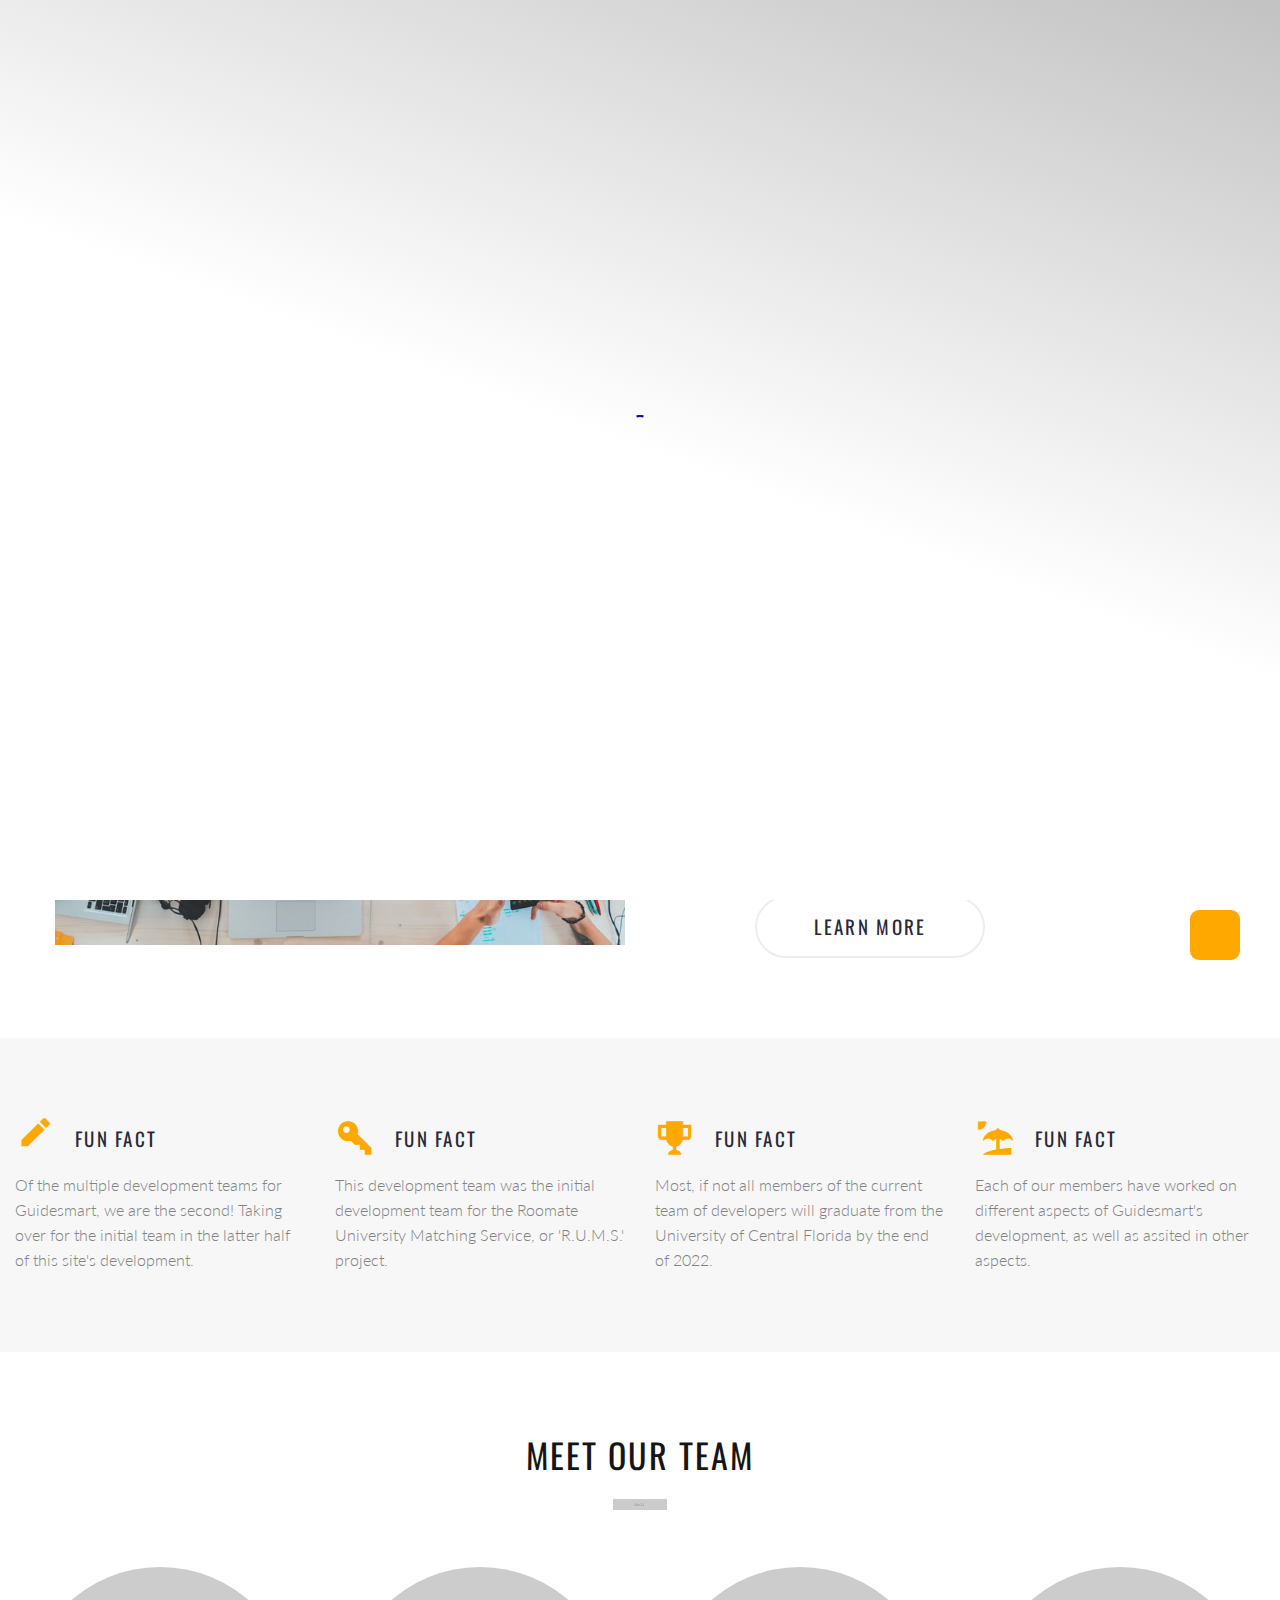
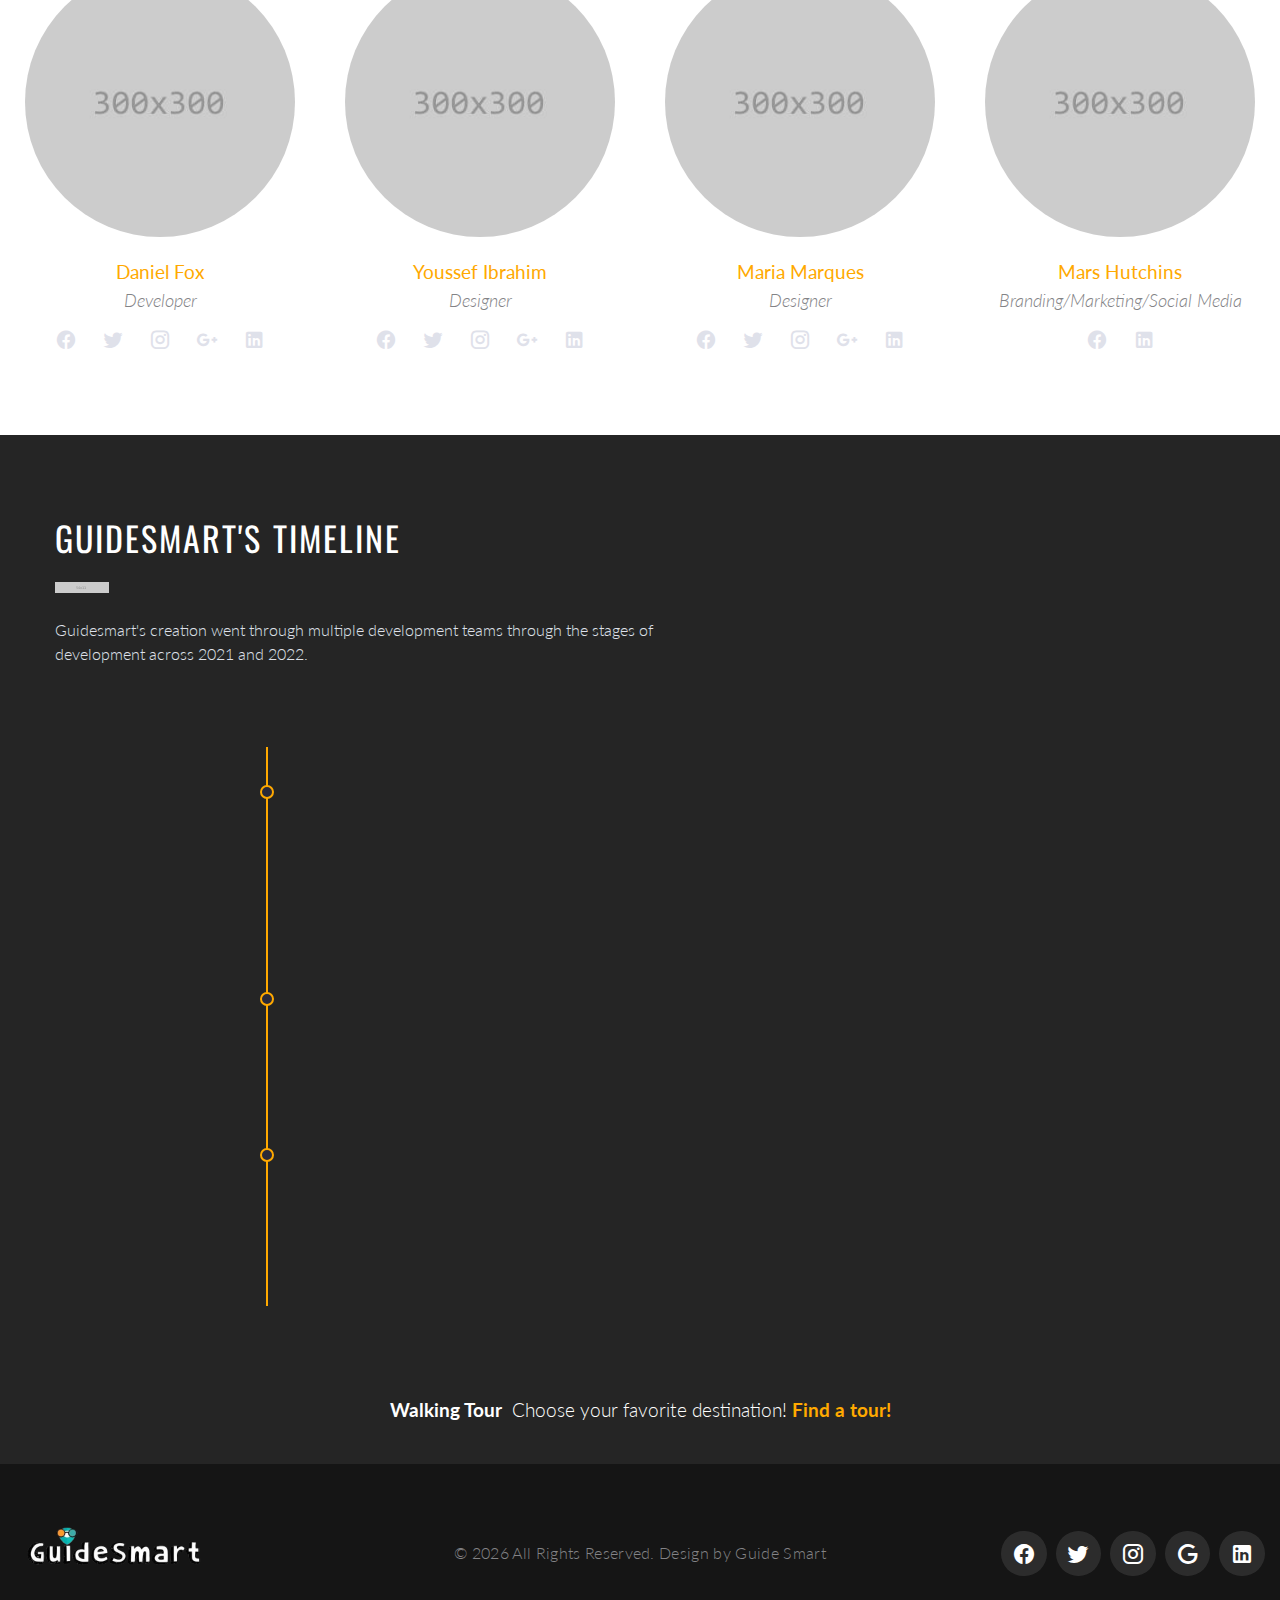
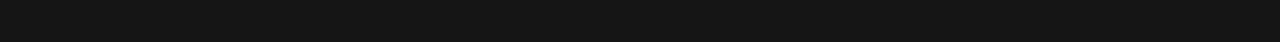
==== commit 2b71af49: "Update about-us.html" ====
--- a/about-us.html
+++ b/about-us.html
@@ -169,7 +169,7 @@
                   <div class="box-minimal-icon box-minimal-icon-lg novi-icon mdi mdi-beach"></div>
                   <h6 class="box-minimal-title">fun fact</h6>
                 </div>
-                <p>Lorem ipsum dolor sit amet, consectetur adipiscing elit. Proin rutrum elit odio, et ultrices libero faucibus at. Nunc tempus aliquam dignissim.</p>
+                <p>Each of our members have worked on different aspects of Guidesmart's development, as well as assited in other aspects.</p>
               </article>
             </div>
           </div>
@@ -359,4 +359,4 @@
     <script src="js/core.min.js"></script>
     <script src="js/script.js"></script>
   </body>
-</html>+</html>
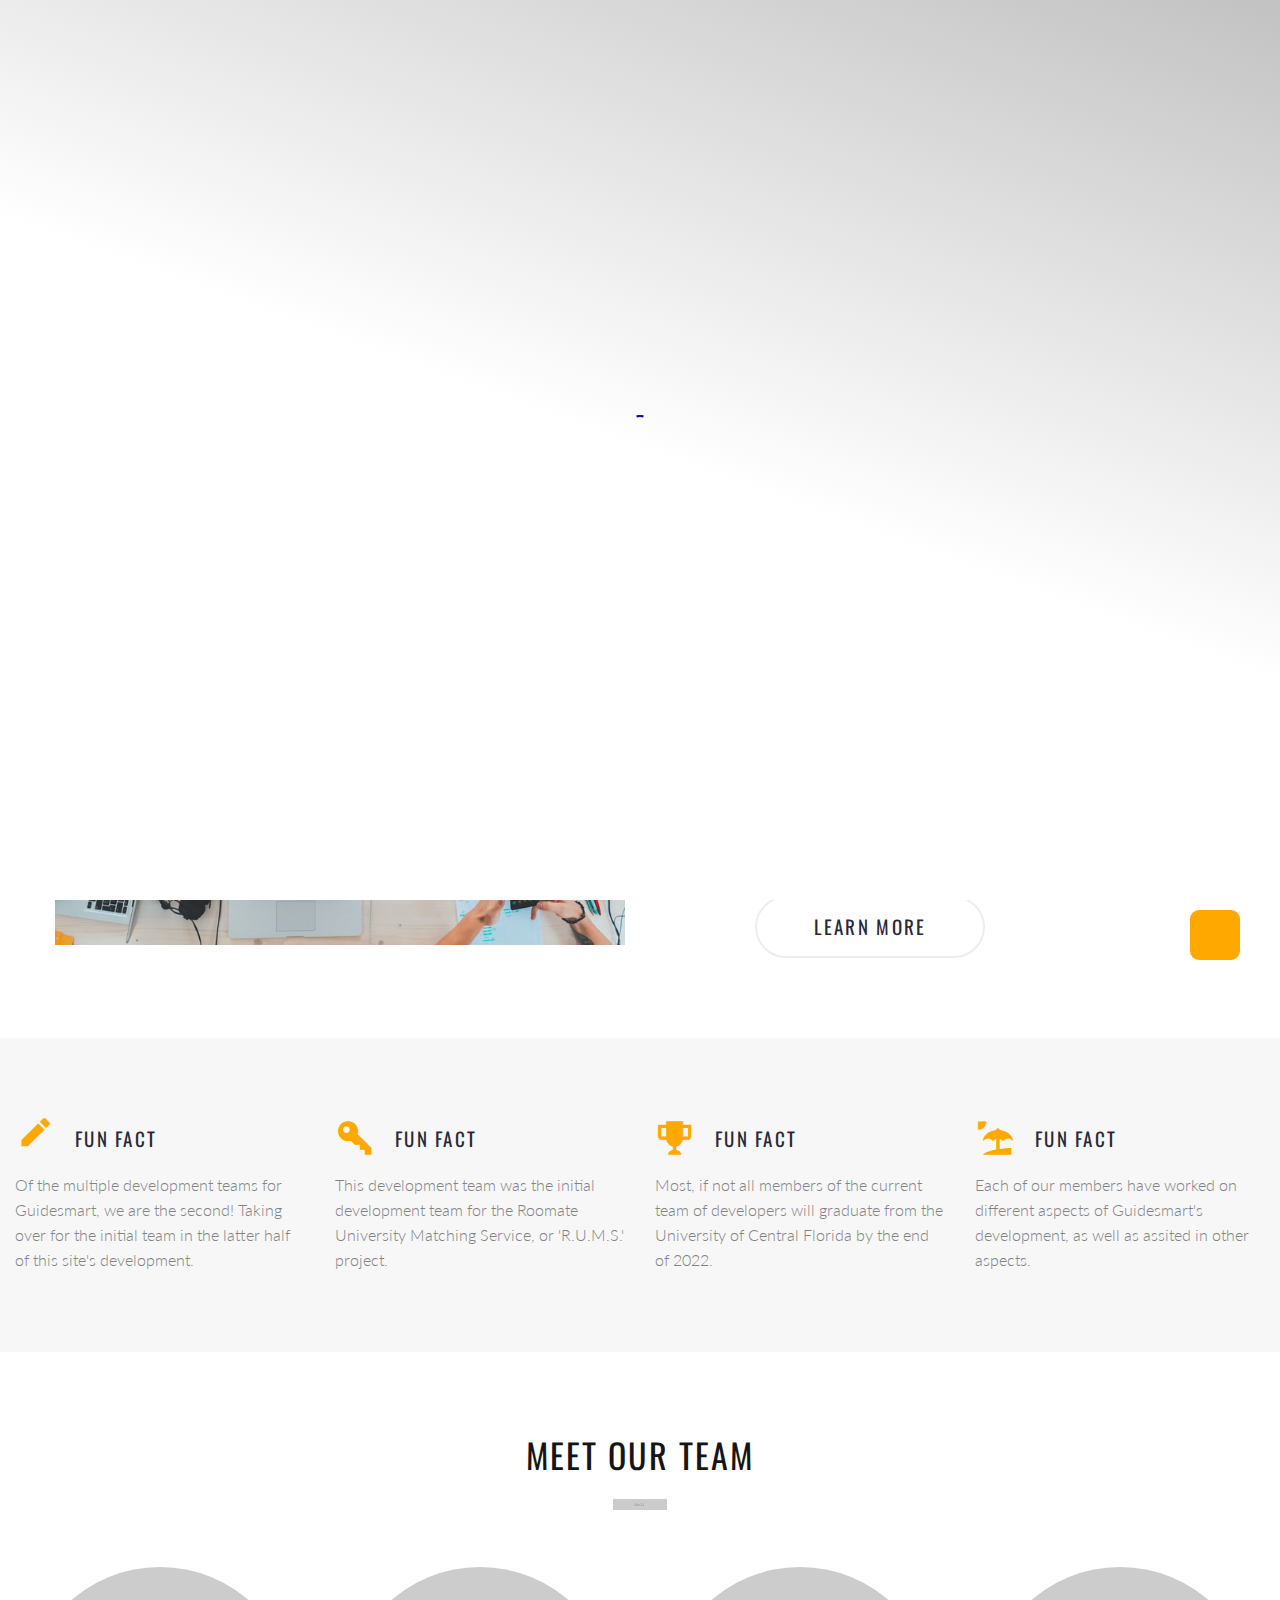
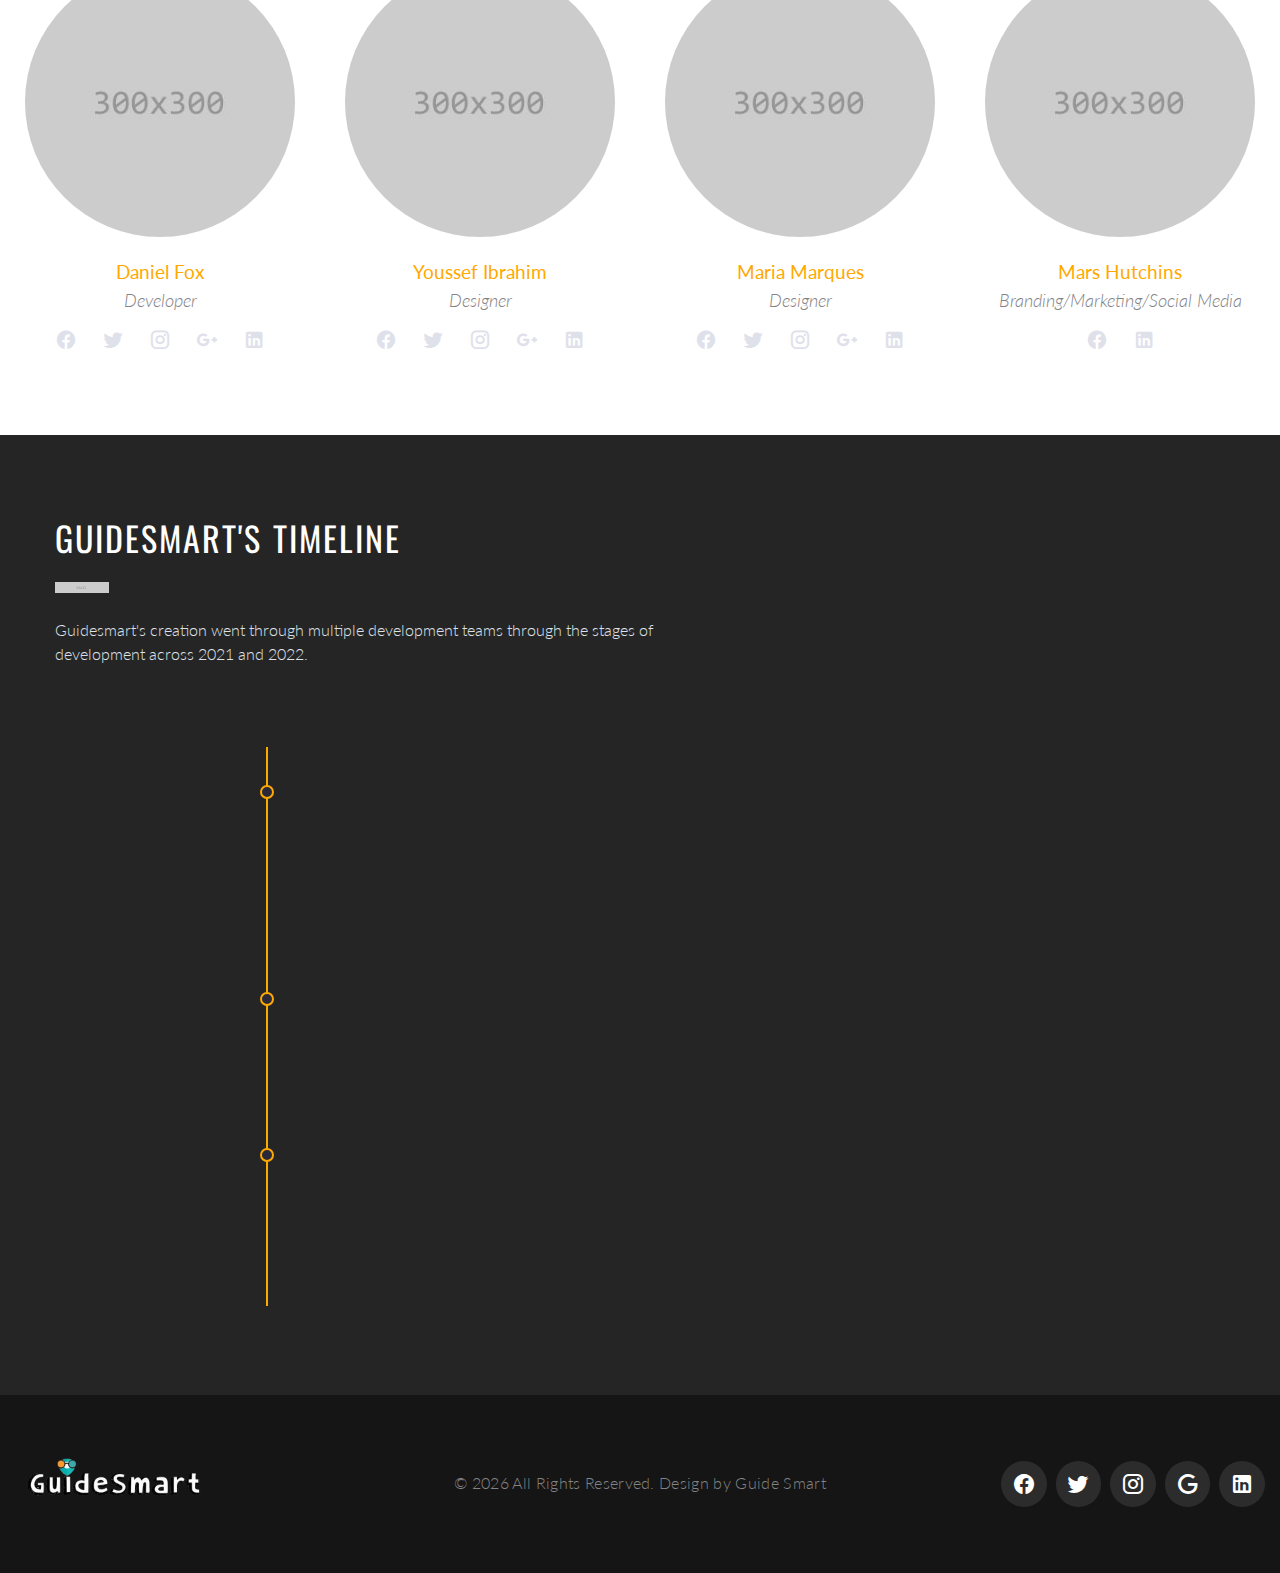
==== commit 970534f3: "Update about-us.html" ====
--- a/about-us.html
+++ b/about-us.html
@@ -323,14 +323,6 @@
       </section>
 
 
-      <!-- CTA Gradient-->
-      <section class="section section-xs text-center bg-gray-700 novi-background bg-cover">
-        <div class="container container-wide">
-          <div class="box-cta-thin">
-            <p class="big"><strong>Walking Tour  </strong>&nbsp;<span>Choose your favorite destination!</span>&nbsp;<a class="link-bold" href="#">Find a tour! </a></p>
-          </div>
-        </div>
-      </section>
 
       <!-- Footer Minimal-->
       <footer class="section page-footer page-footer-minimal novi-background bg-cover text-center bg-gray-darker">
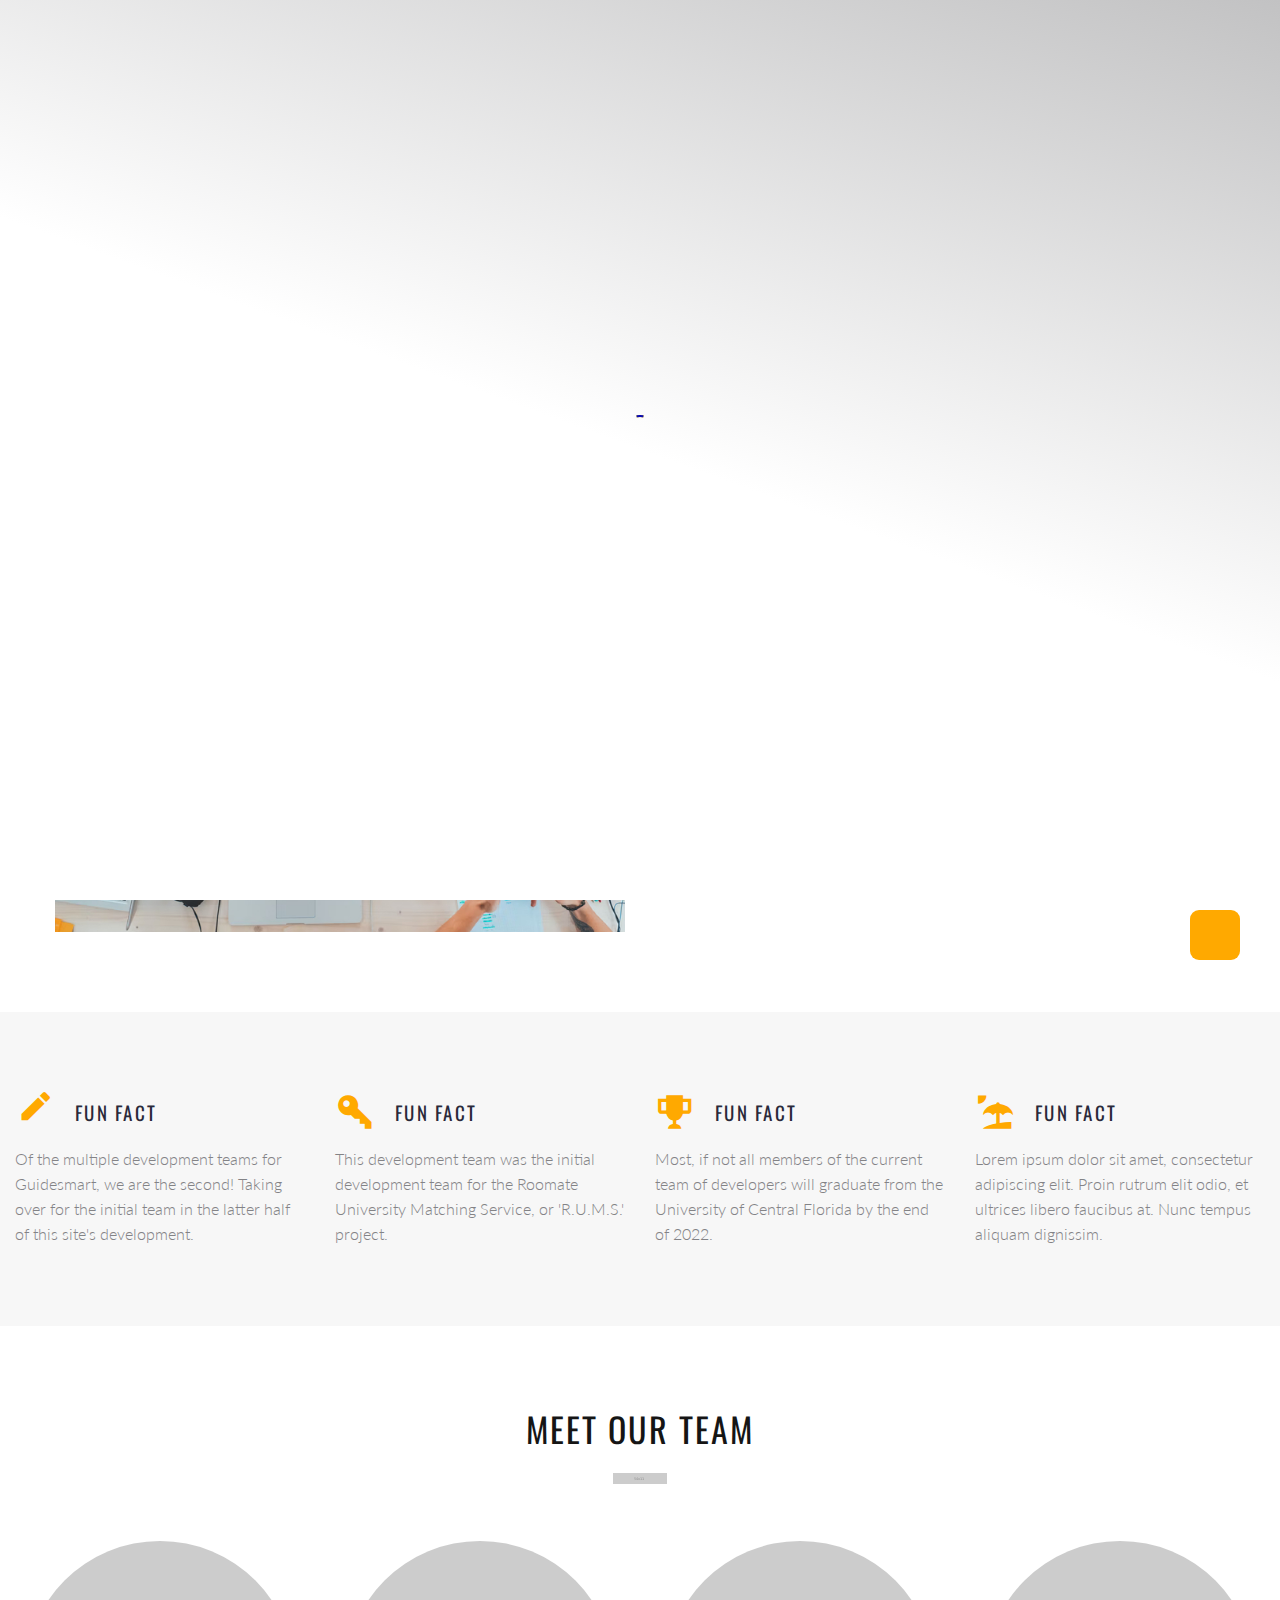
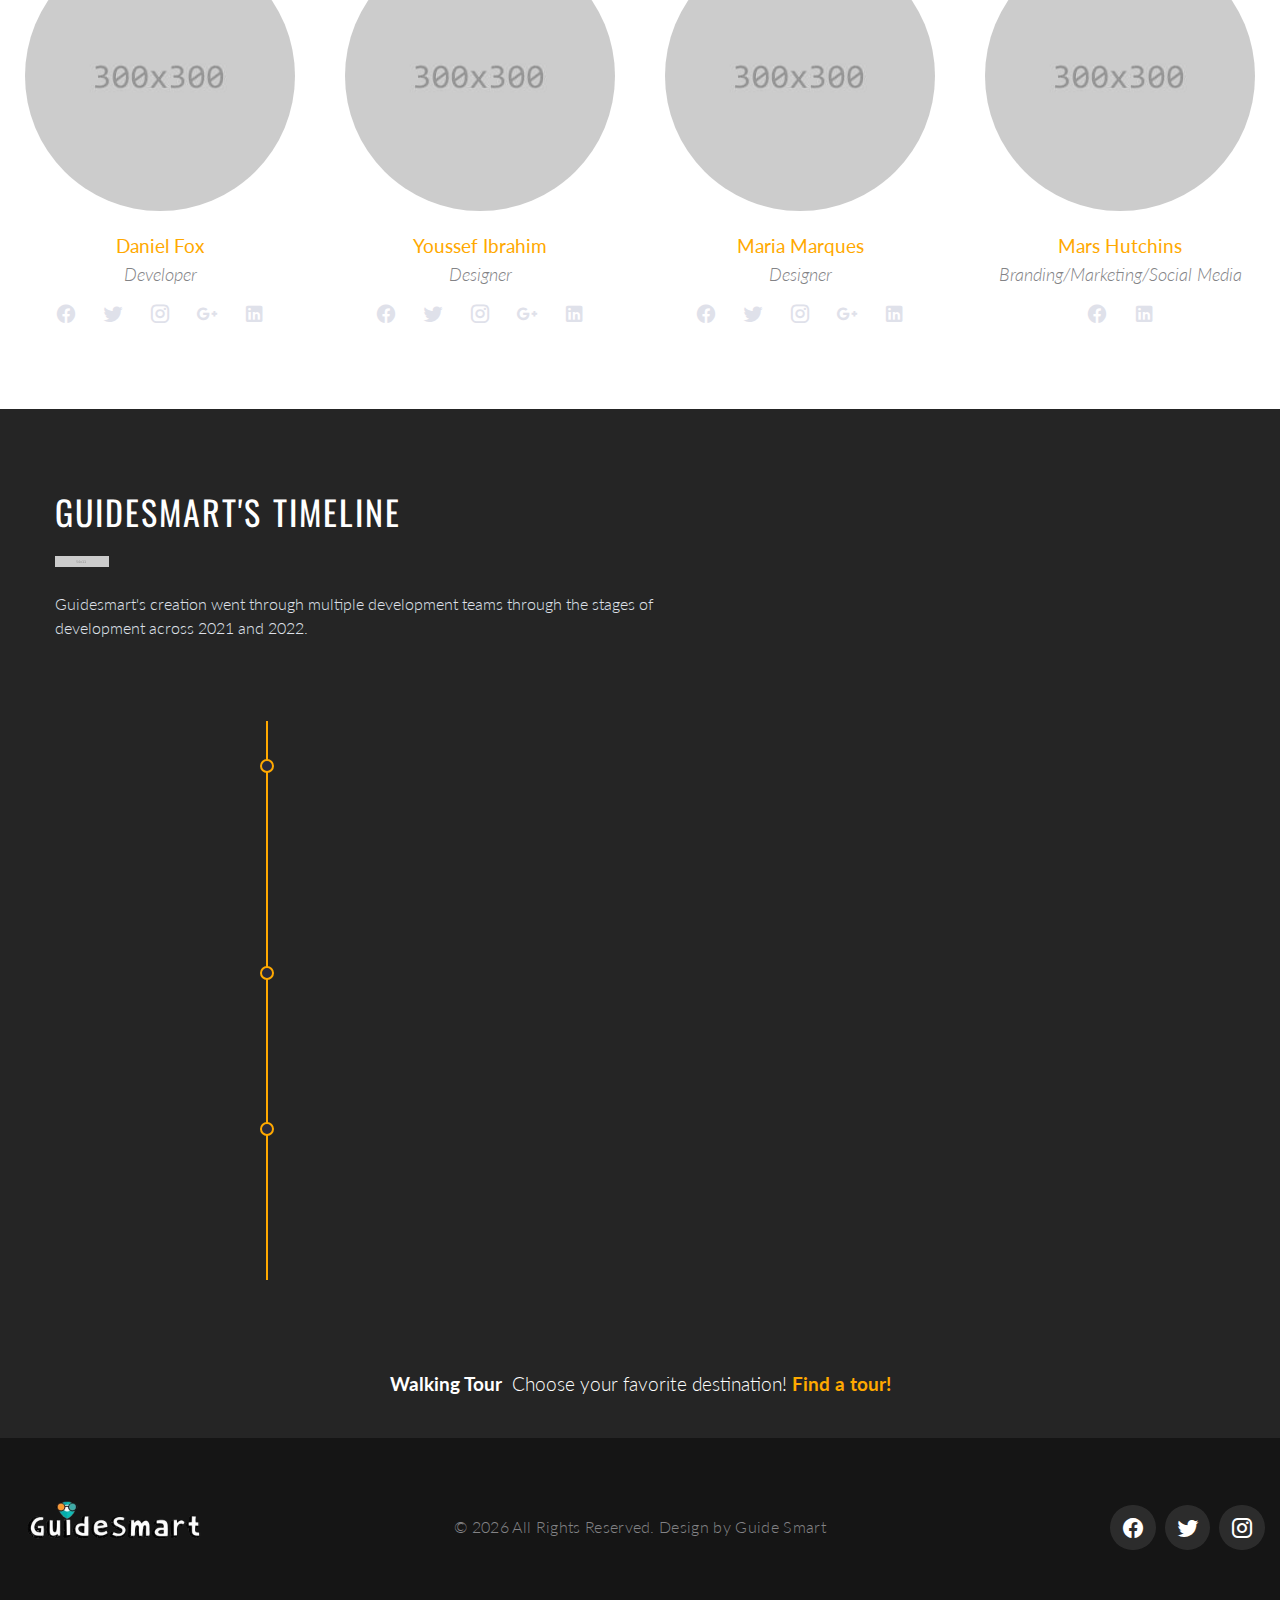
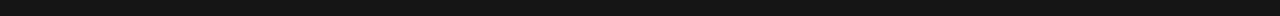
==== commit b112def5: "Add files via upload" ====
--- a/about-us.html
+++ b/about-us.html
@@ -95,8 +95,6 @@
                     </li>
                     <li><a href="contacts.html">Contacts</a>
                     </li>
-                    <li><a href="blank.html">Blank Template</a>
-                    </li>
                   </ul>
                 </div>
               </div>
@@ -104,7 +102,7 @@
           </nav>
         </div>
         <!-- Breadcrumbs-->
-        <section class="breadcrumbs-custom" style="background: url(&quot;images/breadcrumbs-bg.jpg&quot;); background-size: cover;">
+        <section class="breadcrumbs-custom" style="background: url(&quot;images/aboutusbg.jpg&quot;); background-size: cover;">
           <div class="container">
             <p class="breadcrumbs-custom-subtitle">Who We Are</p>
             <p class="heading-1 breadcrumbs-custom-title">About Us</p>
@@ -124,7 +122,7 @@
               <h3>hi, we are Guide Smart</h3>
               <div class="divider divider-decorate"></div>
               <p class="heading-5">The current members of Guidesmart's development team are dedicated to delivering each aspect of this site's creation and improvement. </p>
-              <p class="text-spacing-sm">Each of us are working in different areas of creation, from visual style, to development, to content. We are all working hard to ensure Guidesmart's service and success with every member and user who enters the site. </p><a class="button button-default-outline button-nina" href="#">learn more</a>
+              <p class="text-spacing-sm">Each of us are working in different areas of creation, from visual style, to development, to content. We are all working hard to ensure Guidesmart's service and success with every member and user who enters the site. </p>
             </div>
             <div class="col-md-10 col-lg-6"><img src="images/about-us-1-720x459.jpg" alt="" width="720" height="459"/>
             </div>
@@ -169,7 +167,7 @@
                   <div class="box-minimal-icon box-minimal-icon-lg novi-icon mdi mdi-beach"></div>
                   <h6 class="box-minimal-title">fun fact</h6>
                 </div>
-                <p>Each of our members have worked on different aspects of Guidesmart's development, as well as assited in other aspects.</p>
+                <p>Lorem ipsum dolor sit amet, consectetur adipiscing elit. Proin rutrum elit odio, et ultrices libero faucibus at. Nunc tempus aliquam dignissim.</p>
               </article>
             </div>
           </div>
@@ -323,6 +321,14 @@
       </section>
 
 
+      <!-- CTA Gradient-->
+      <section class="section section-xs text-center bg-gray-700 novi-background bg-cover">
+        <div class="container container-wide">
+          <div class="box-cta-thin">
+            <p class="big"><strong>Walking Tour  </strong>&nbsp;<span>Choose your favorite destination!</span>&nbsp;<a class="link-bold" href="#">Find a tour! </a></p>
+          </div>
+        </div>
+      </section>
 
       <!-- Footer Minimal-->
       <footer class="section page-footer page-footer-minimal novi-background bg-cover text-center bg-gray-darker">
@@ -337,8 +343,6 @@
                 <li><a class="icon novi-icon icon-md-middle icon-circle icon-secondary-5-filled mdi mdi-facebook" href="#"></a></li>
                 <li><a class="icon novi-icon icon-md-middle icon-circle icon-secondary-5-filled mdi mdi-twitter" href="#"></a></li>
                 <li><a class="icon novi-icon icon-md-middle icon-circle icon-secondary-5-filled mdi mdi-instagram" href="#"></a></li>
-                <li><a class="icon novi-icon icon-md-middle icon-circle icon-secondary-5-filled mdi mdi-google" href="#"></a></li>
-                <li><a class="icon novi-icon icon-md-middle icon-circle icon-secondary-5-filled mdi mdi-linkedin" href="#"></a></li>
               </ul>
             </div>
           </div>
@@ -351,4 +355,4 @@
     <script src="js/core.min.js"></script>
     <script src="js/script.js"></script>
   </body>
-</html>
+</html>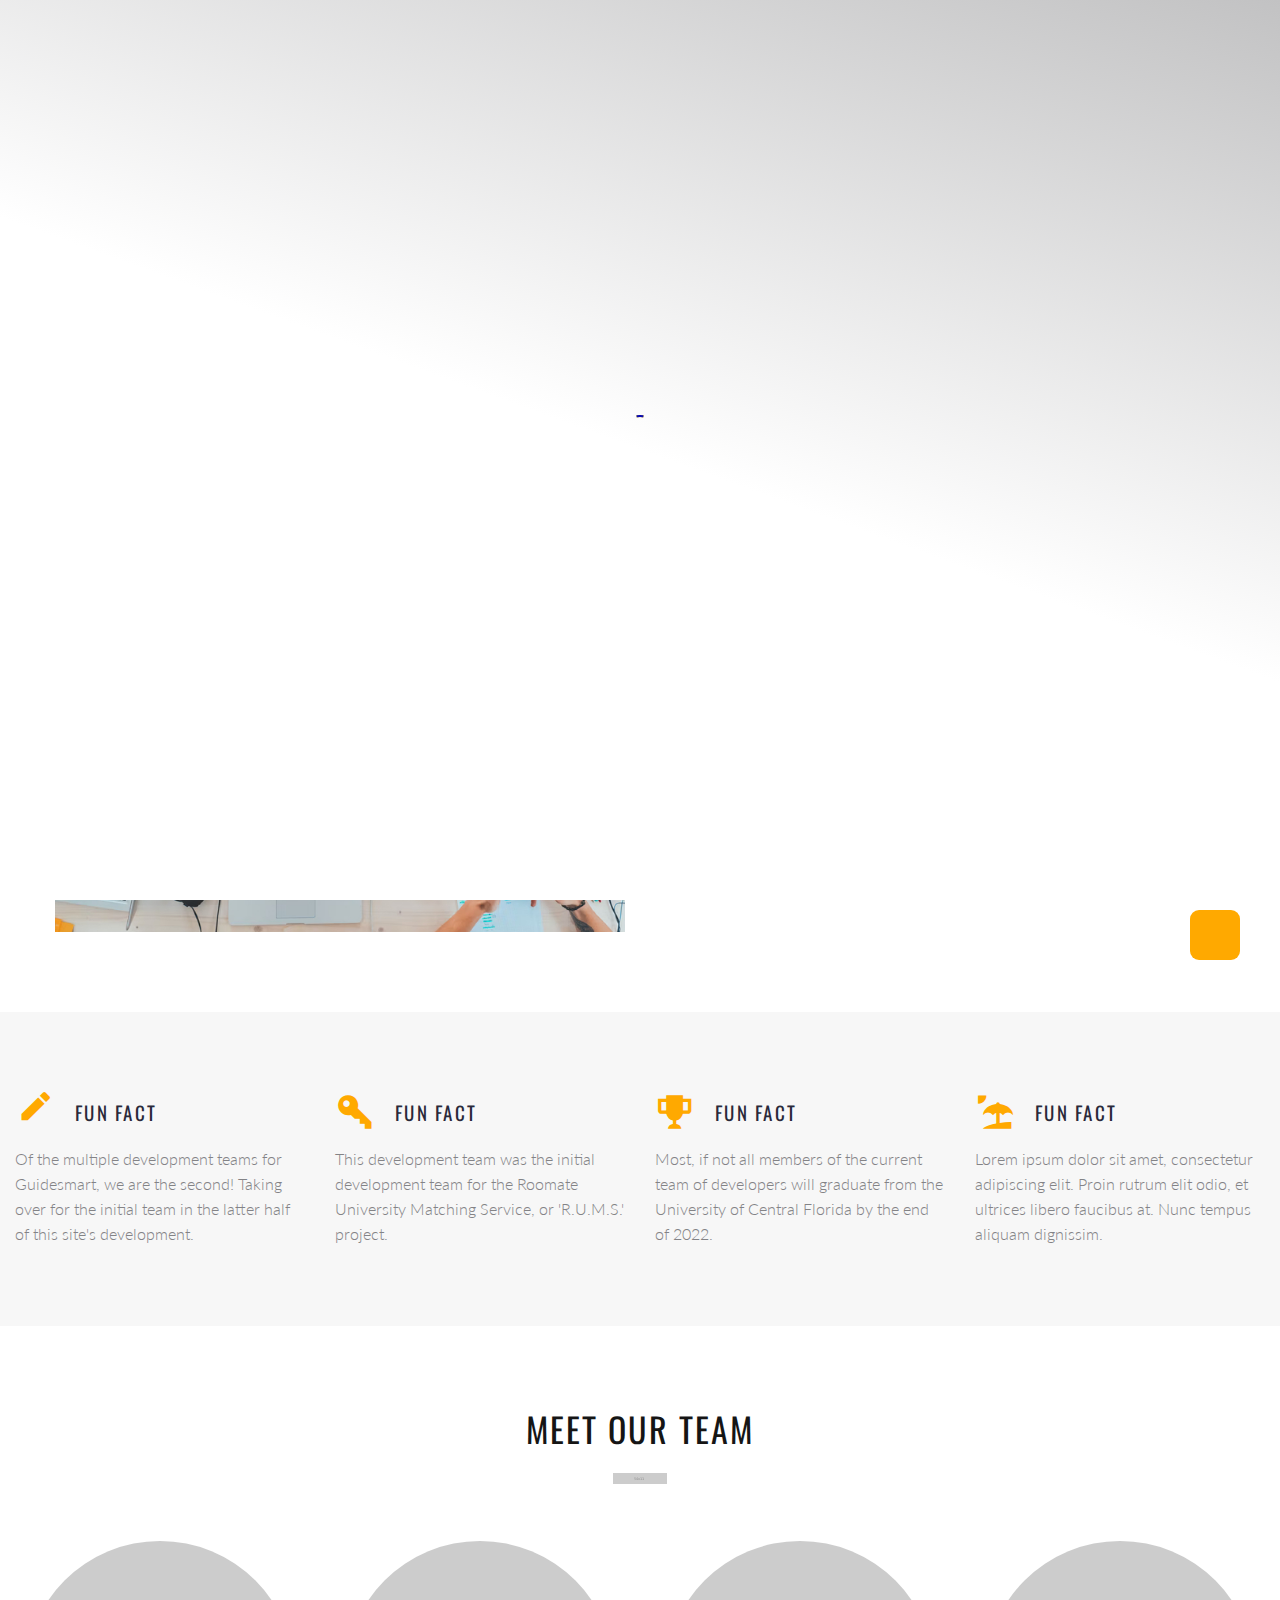
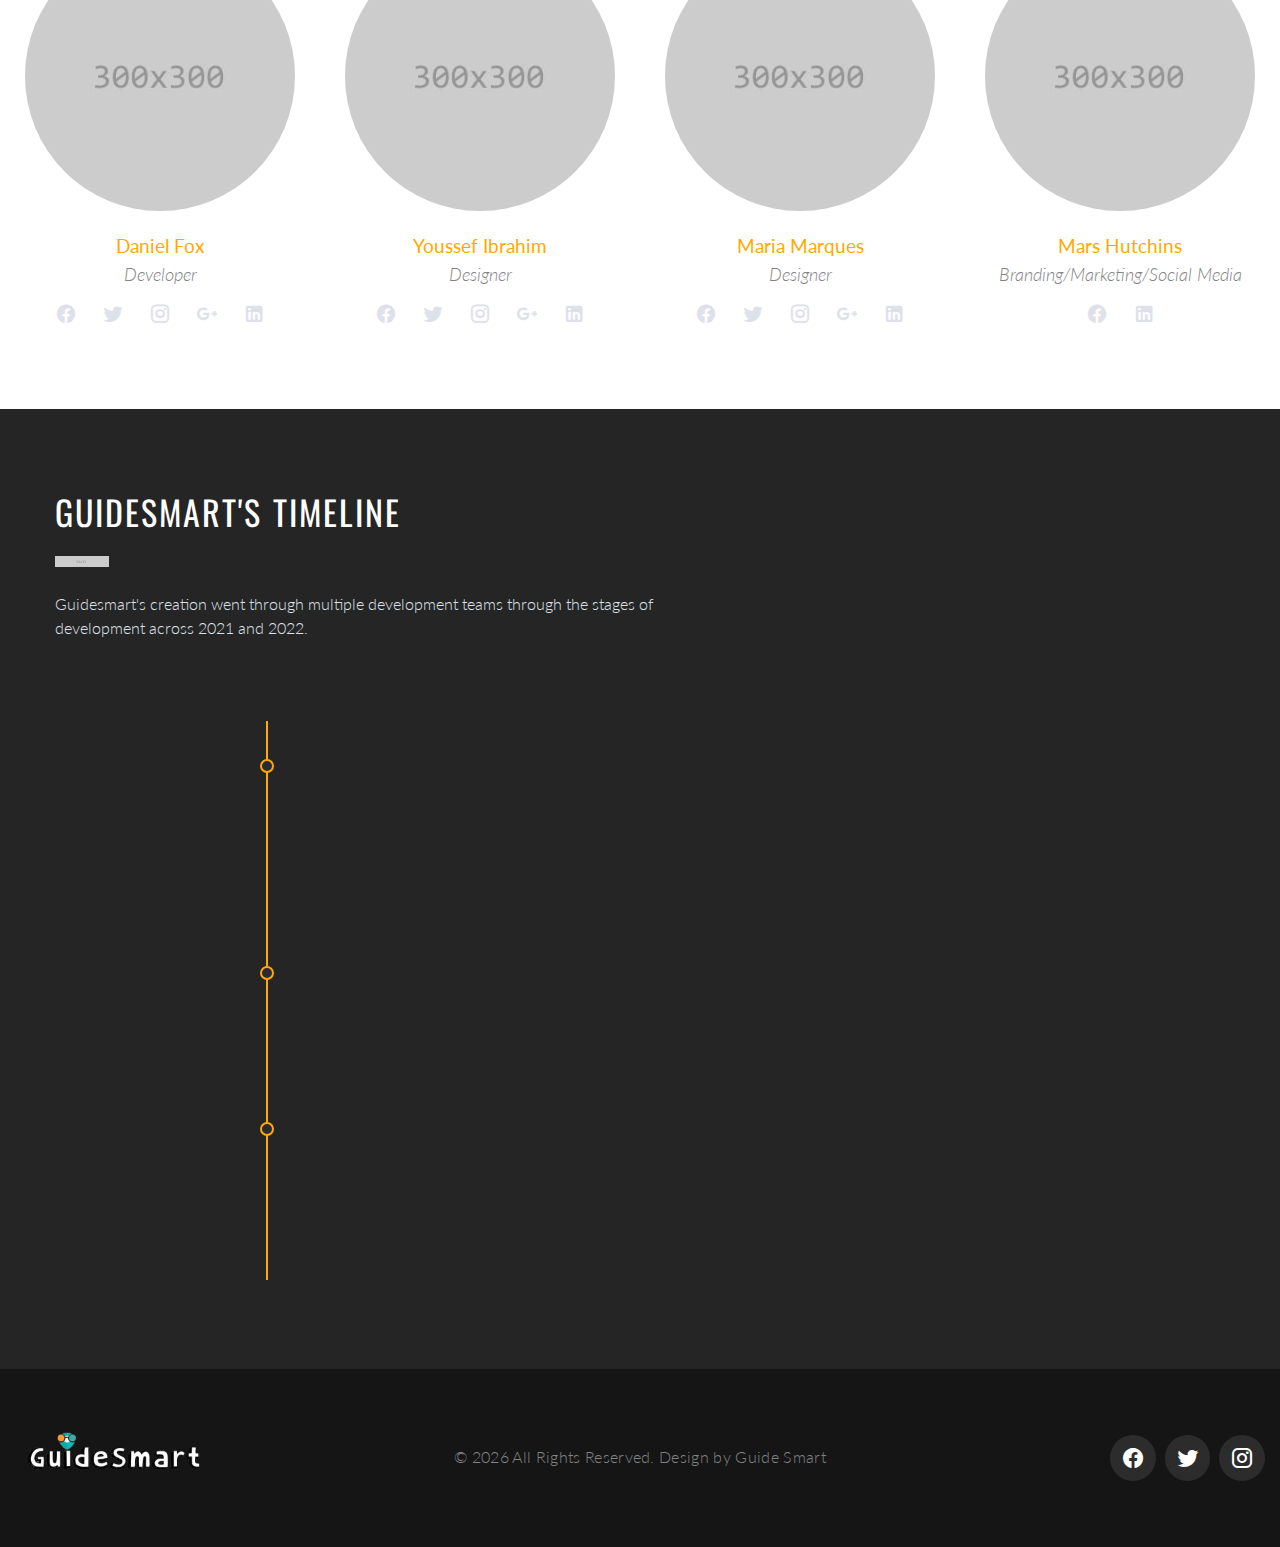
==== commit 3b638a55: "Add files via upload" ====
--- a/about-us.html
+++ b/about-us.html
@@ -322,14 +322,7 @@
 
 
       <!-- CTA Gradient-->
-      <section class="section section-xs text-center bg-gray-700 novi-background bg-cover">
-        <div class="container container-wide">
-          <div class="box-cta-thin">
-            <p class="big"><strong>Walking Tour  </strong>&nbsp;<span>Choose your favorite destination!</span>&nbsp;<a class="link-bold" href="#">Find a tour! </a></p>
-          </div>
-        </div>
-      </section>
-
+    
       <!-- Footer Minimal-->
       <footer class="section page-footer page-footer-minimal novi-background bg-cover text-center bg-gray-darker">
         <div class="container container-wide">
